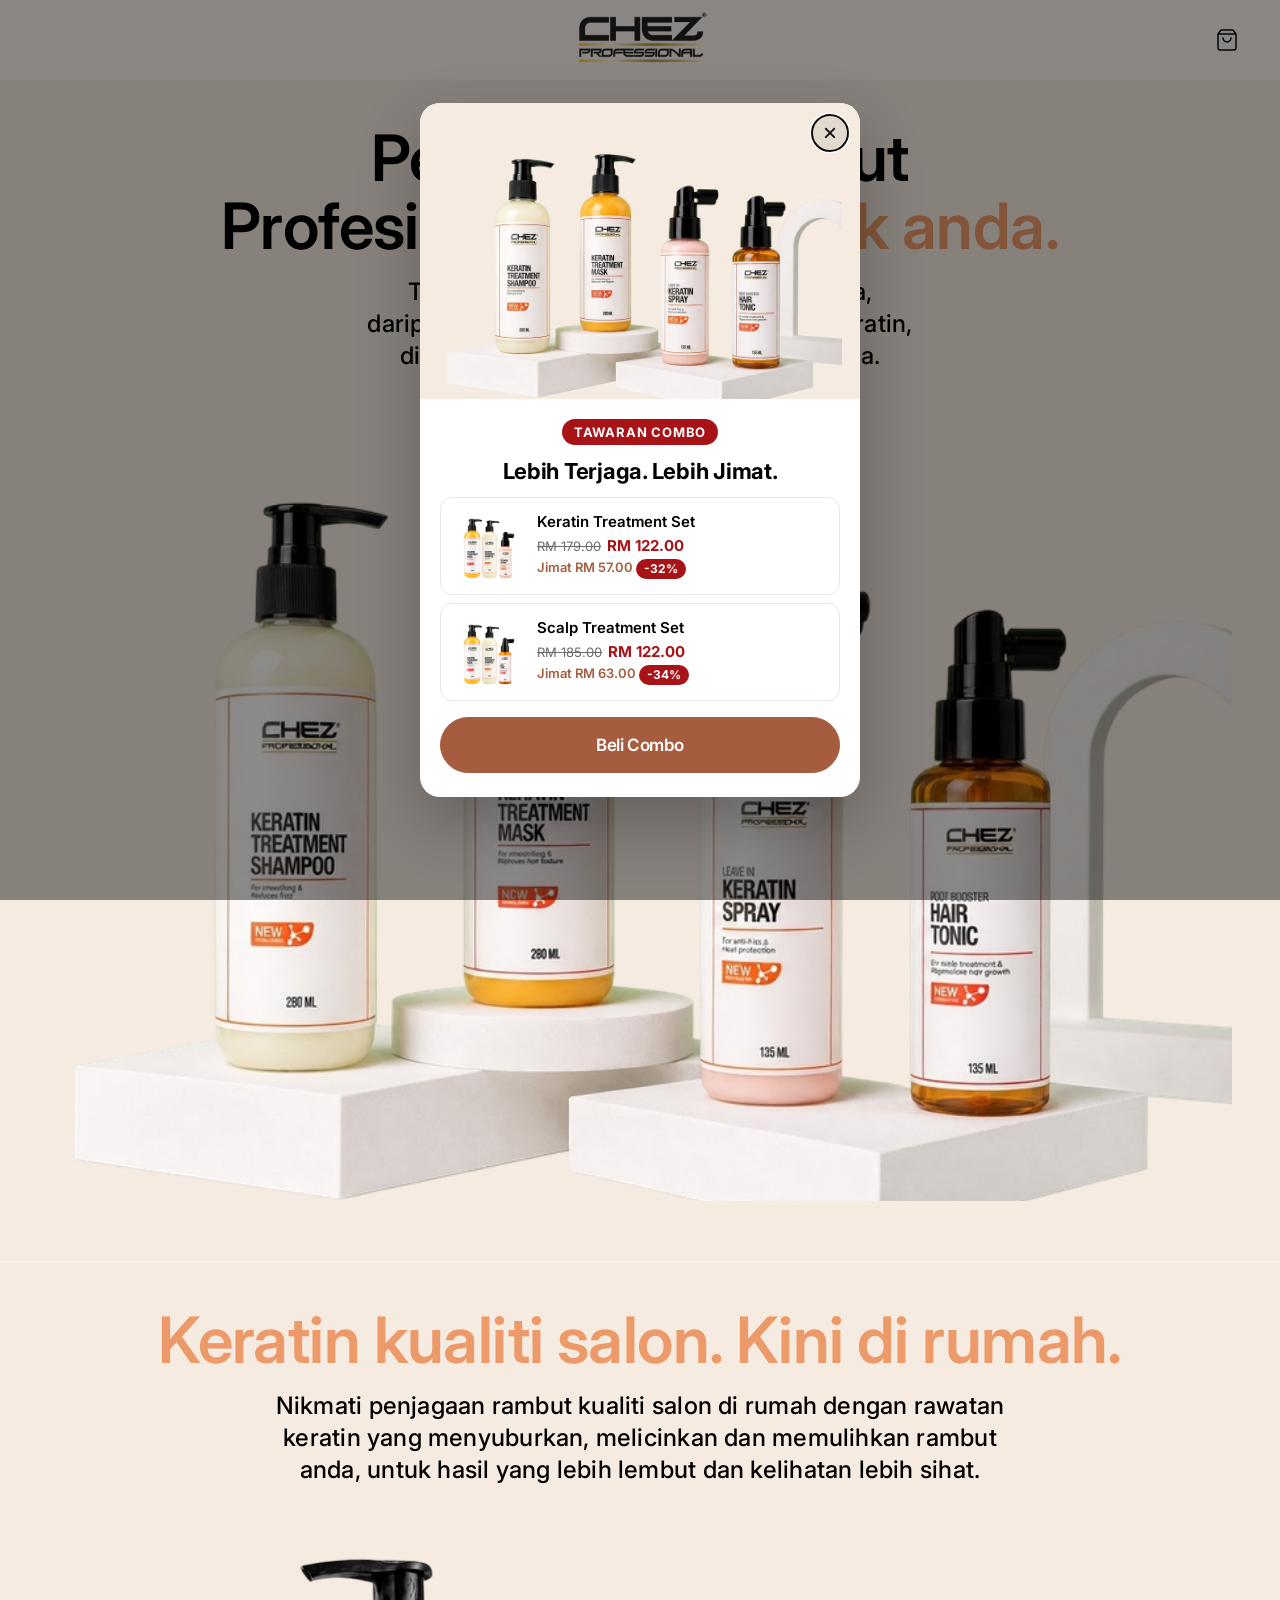
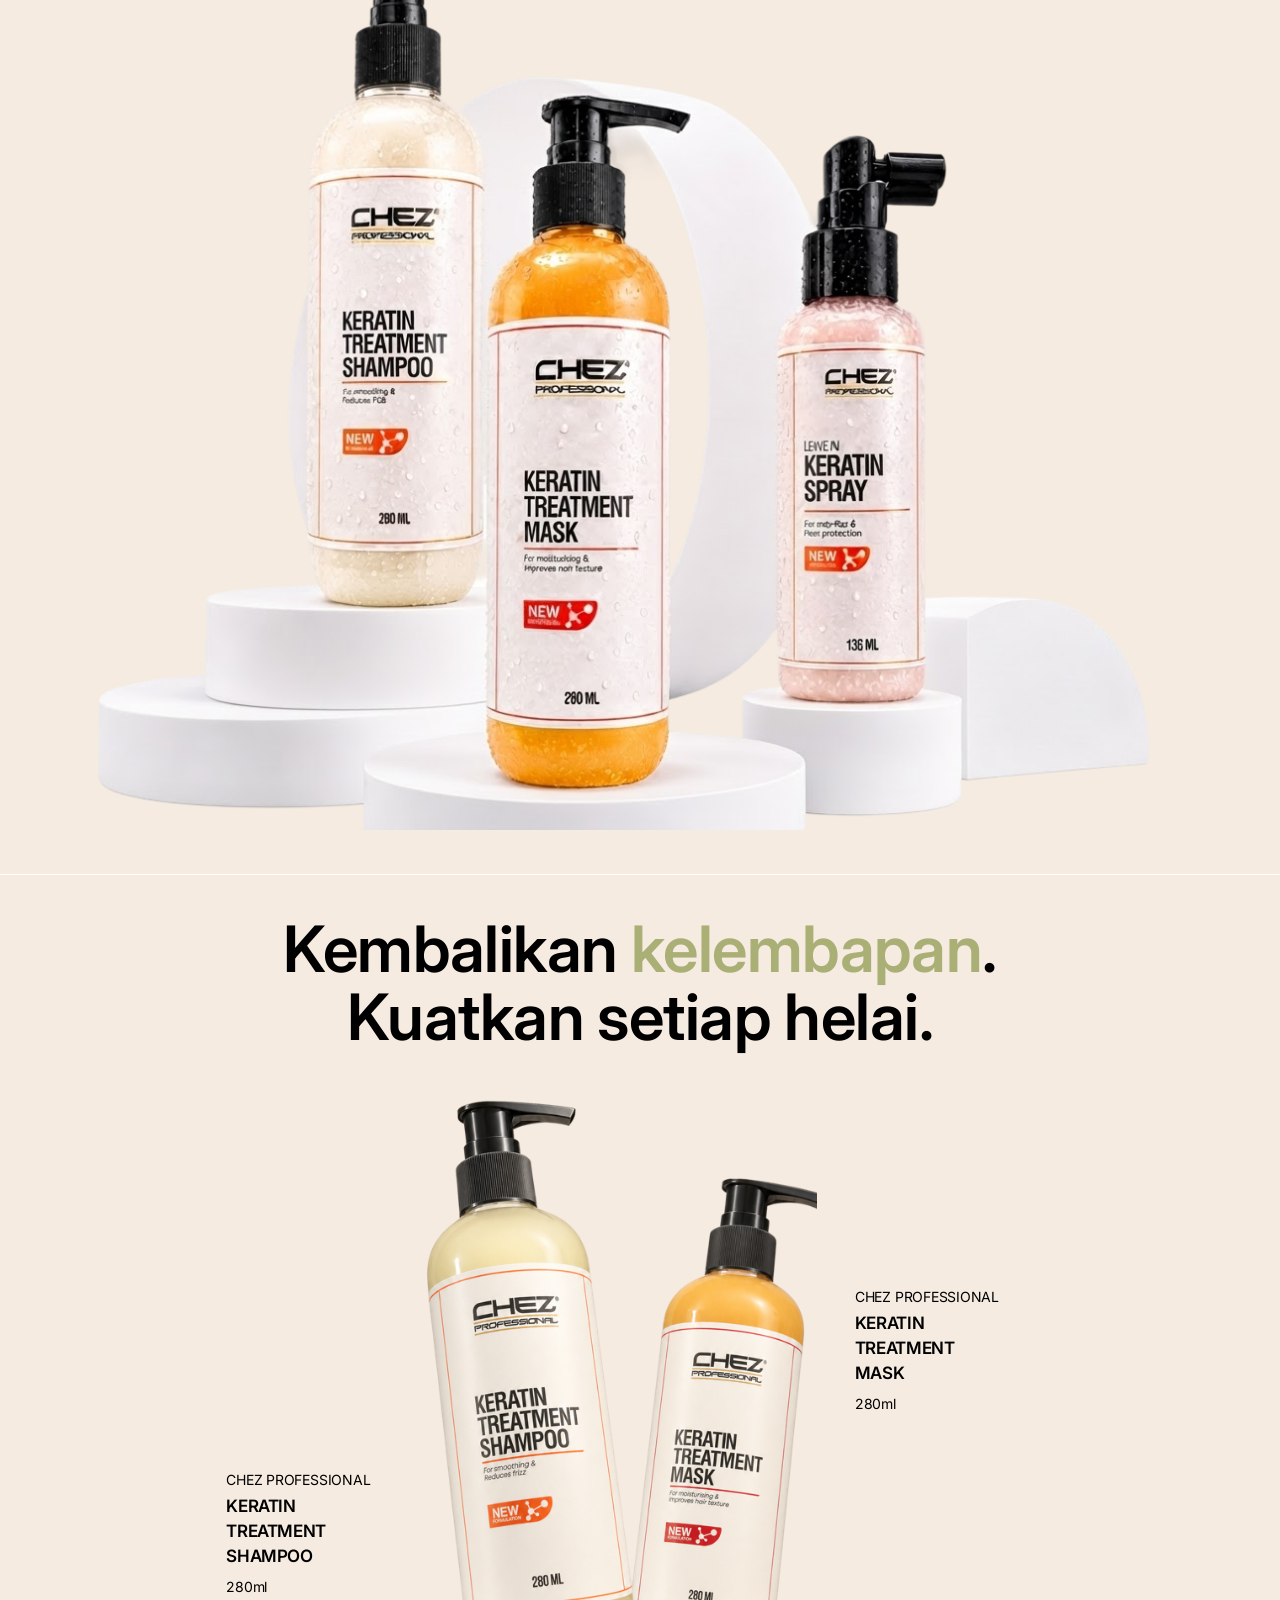
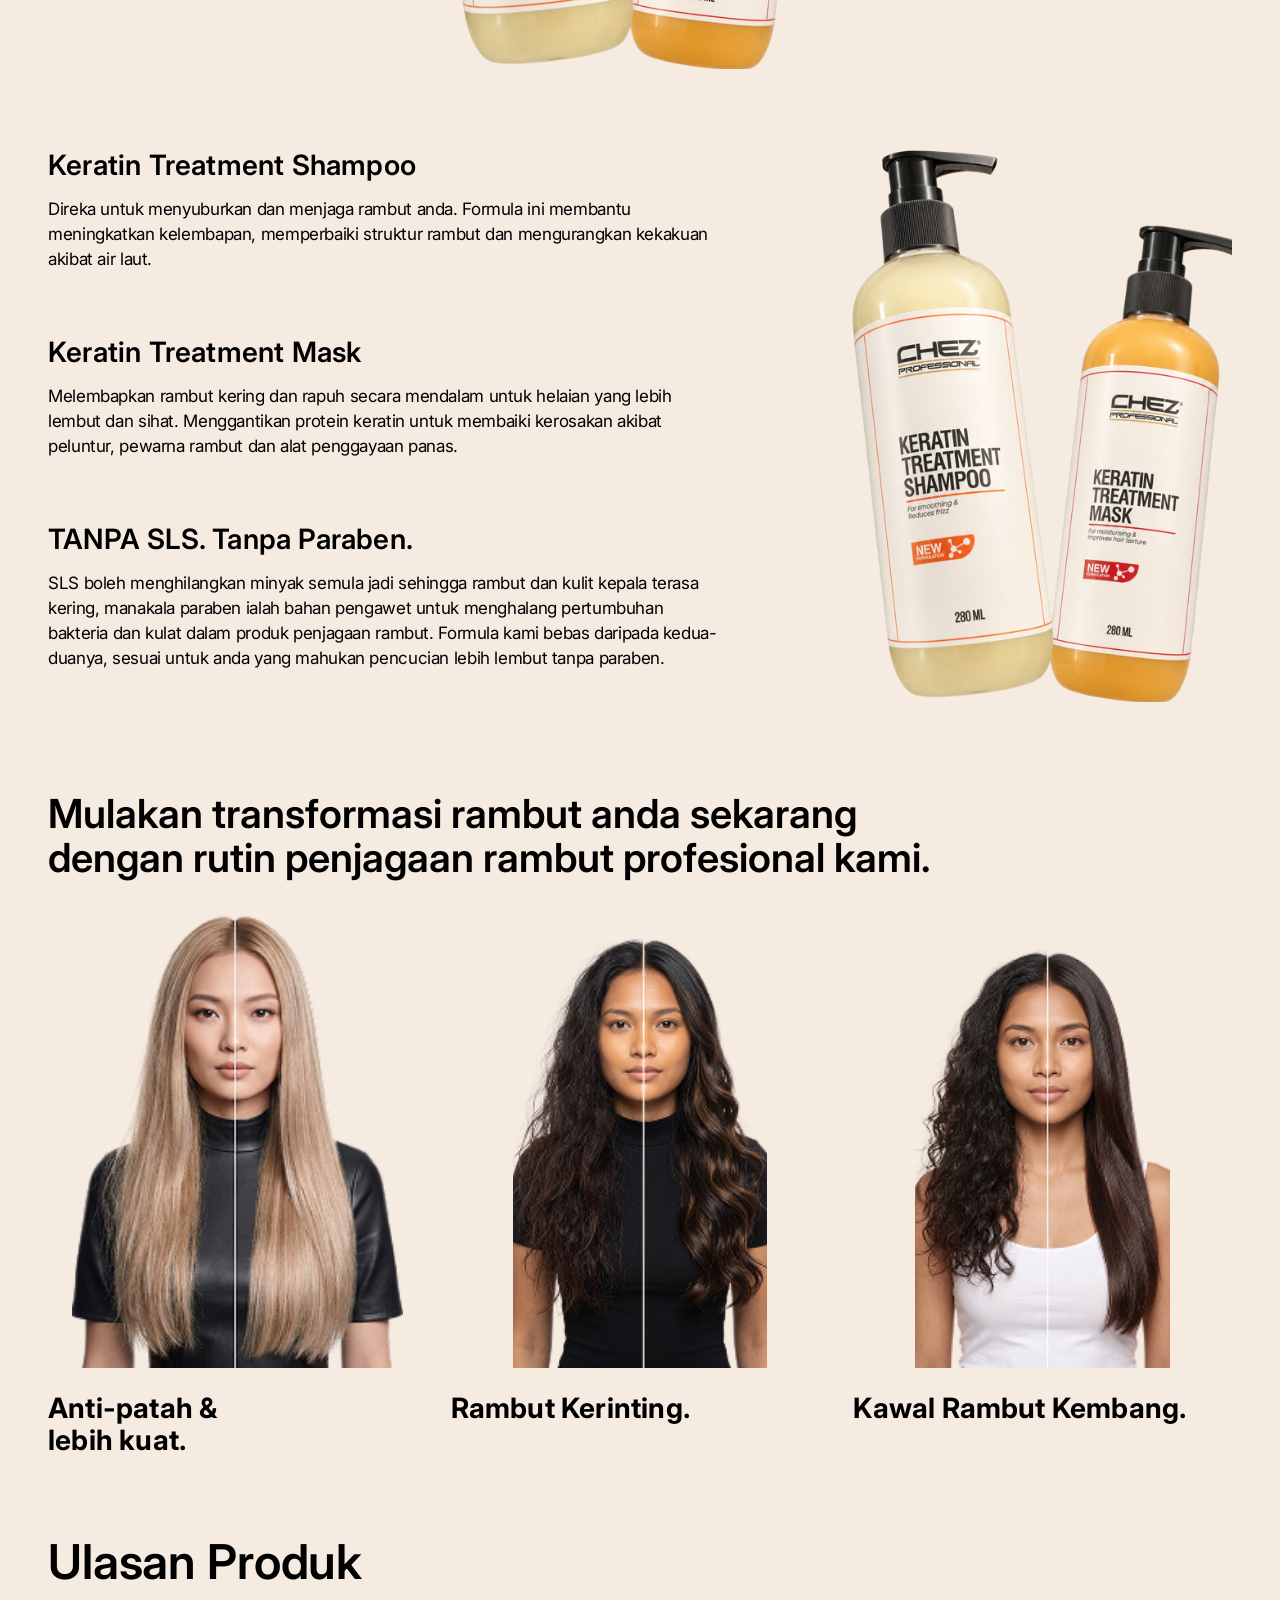
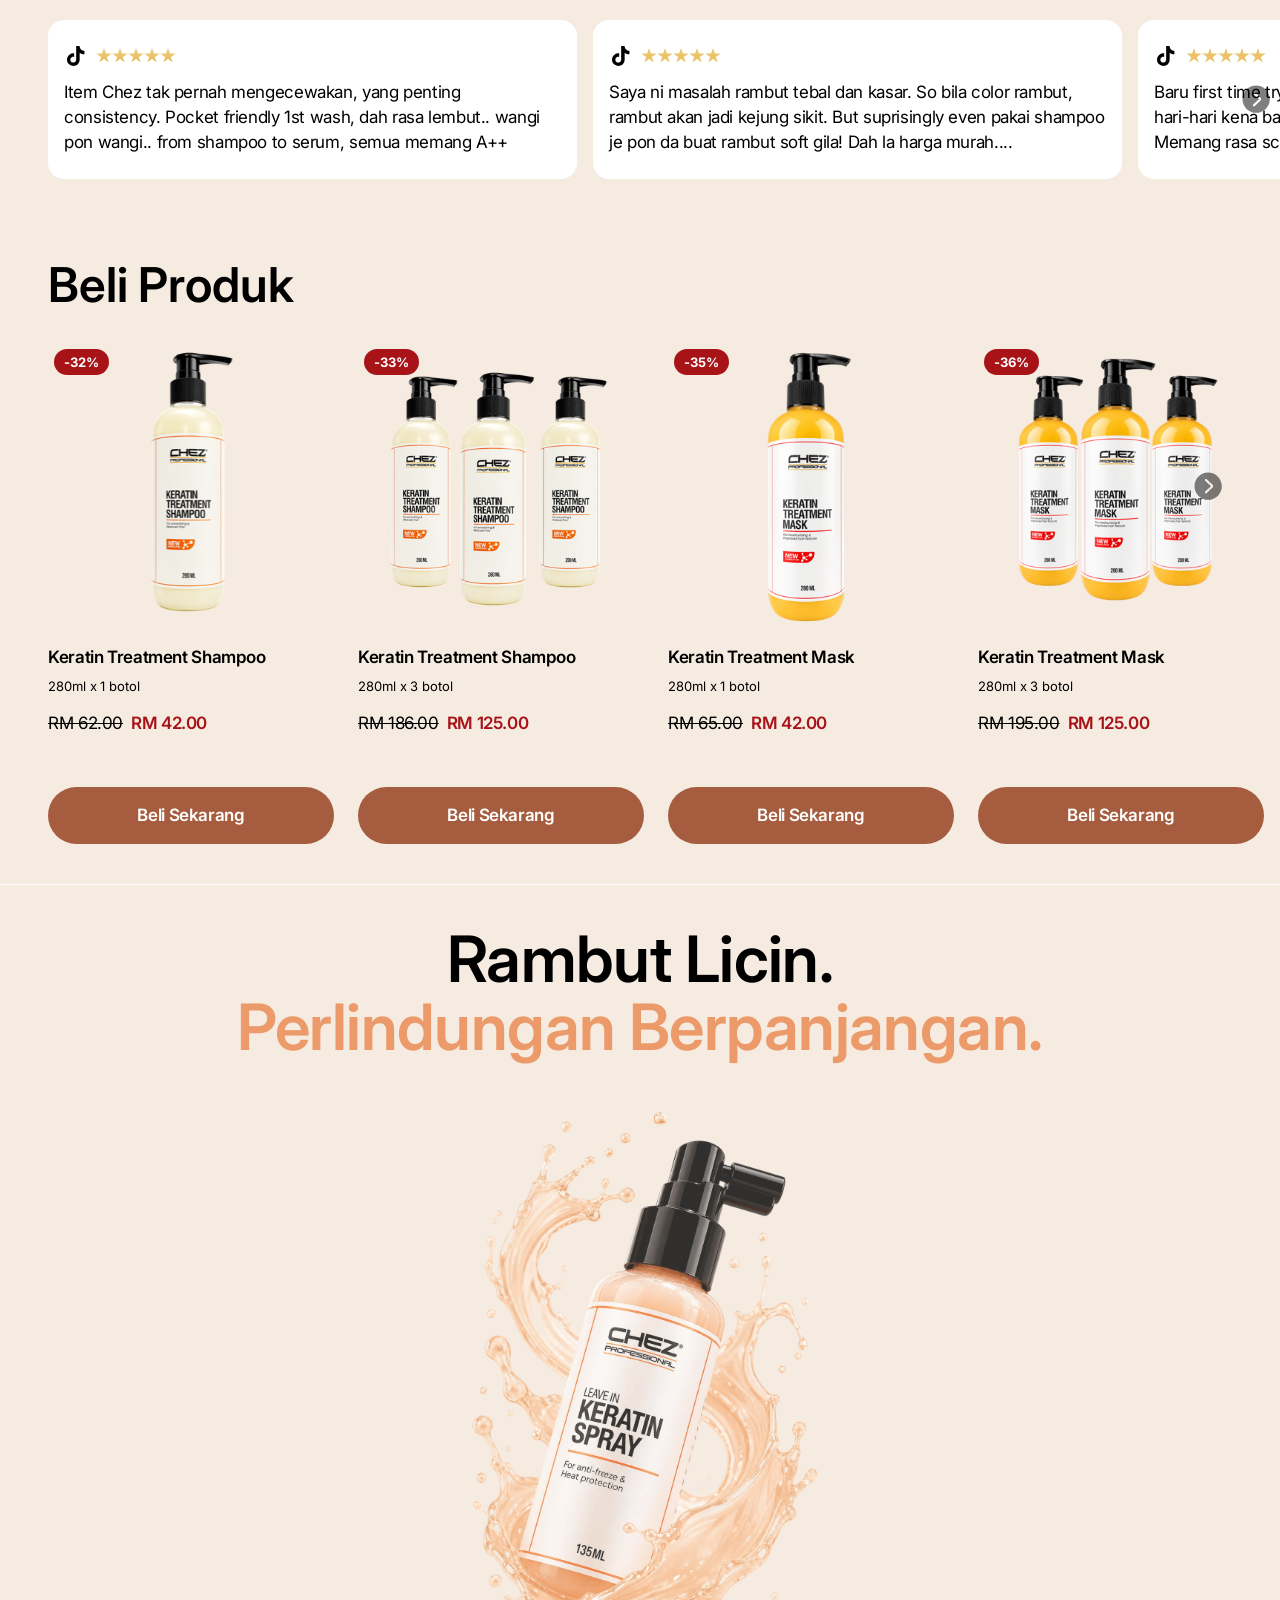
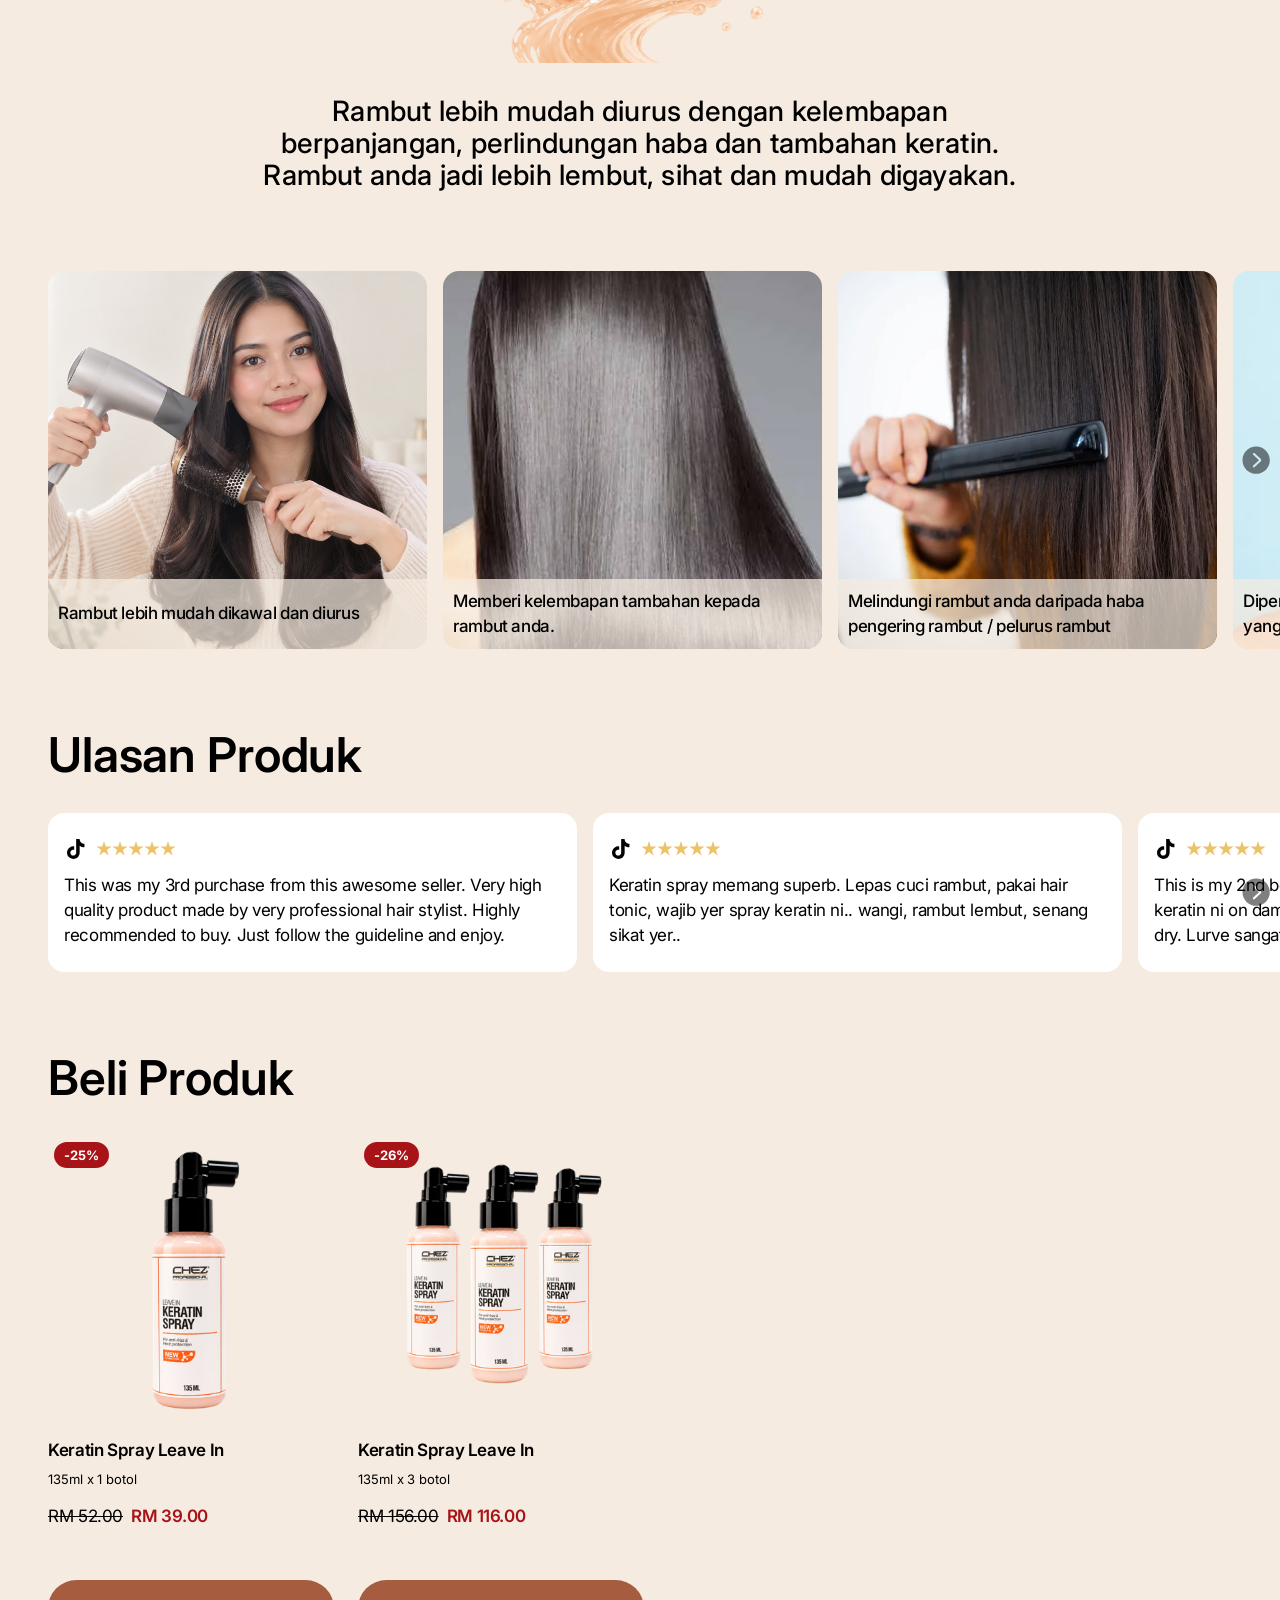
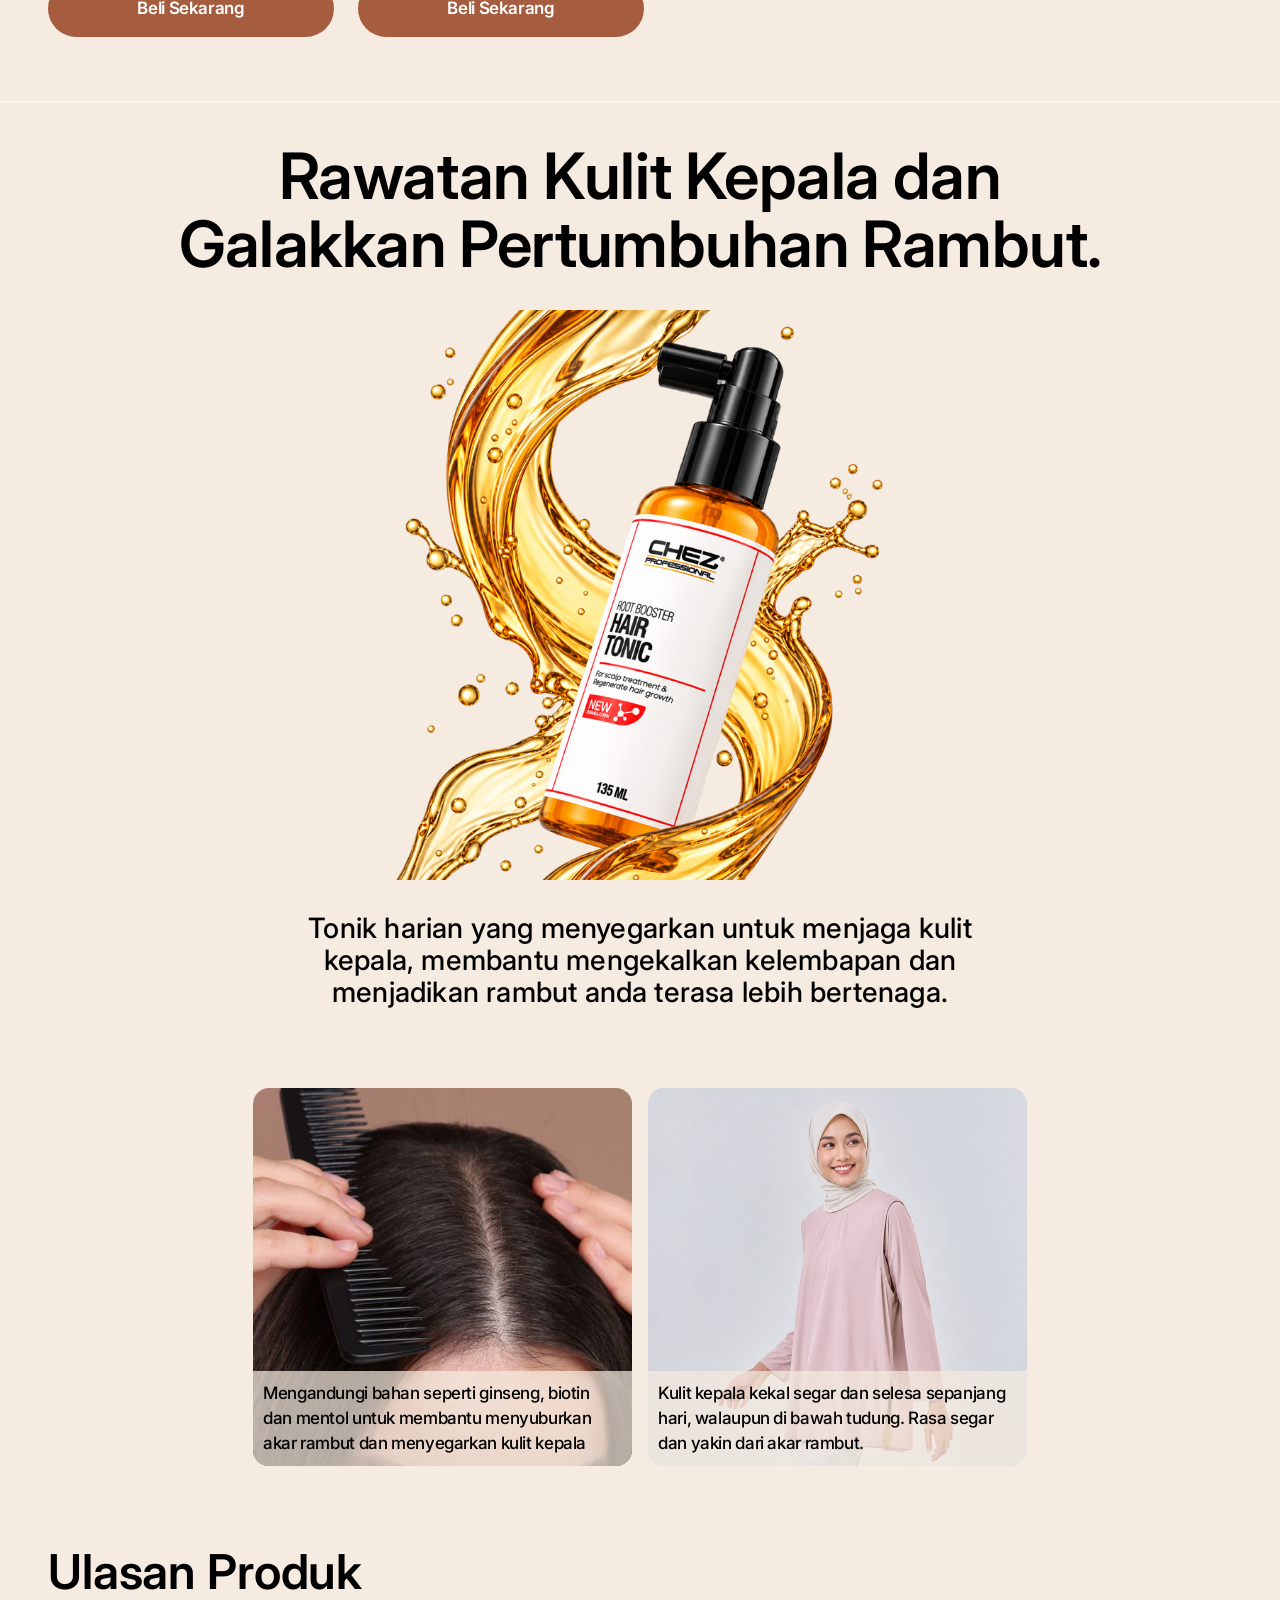
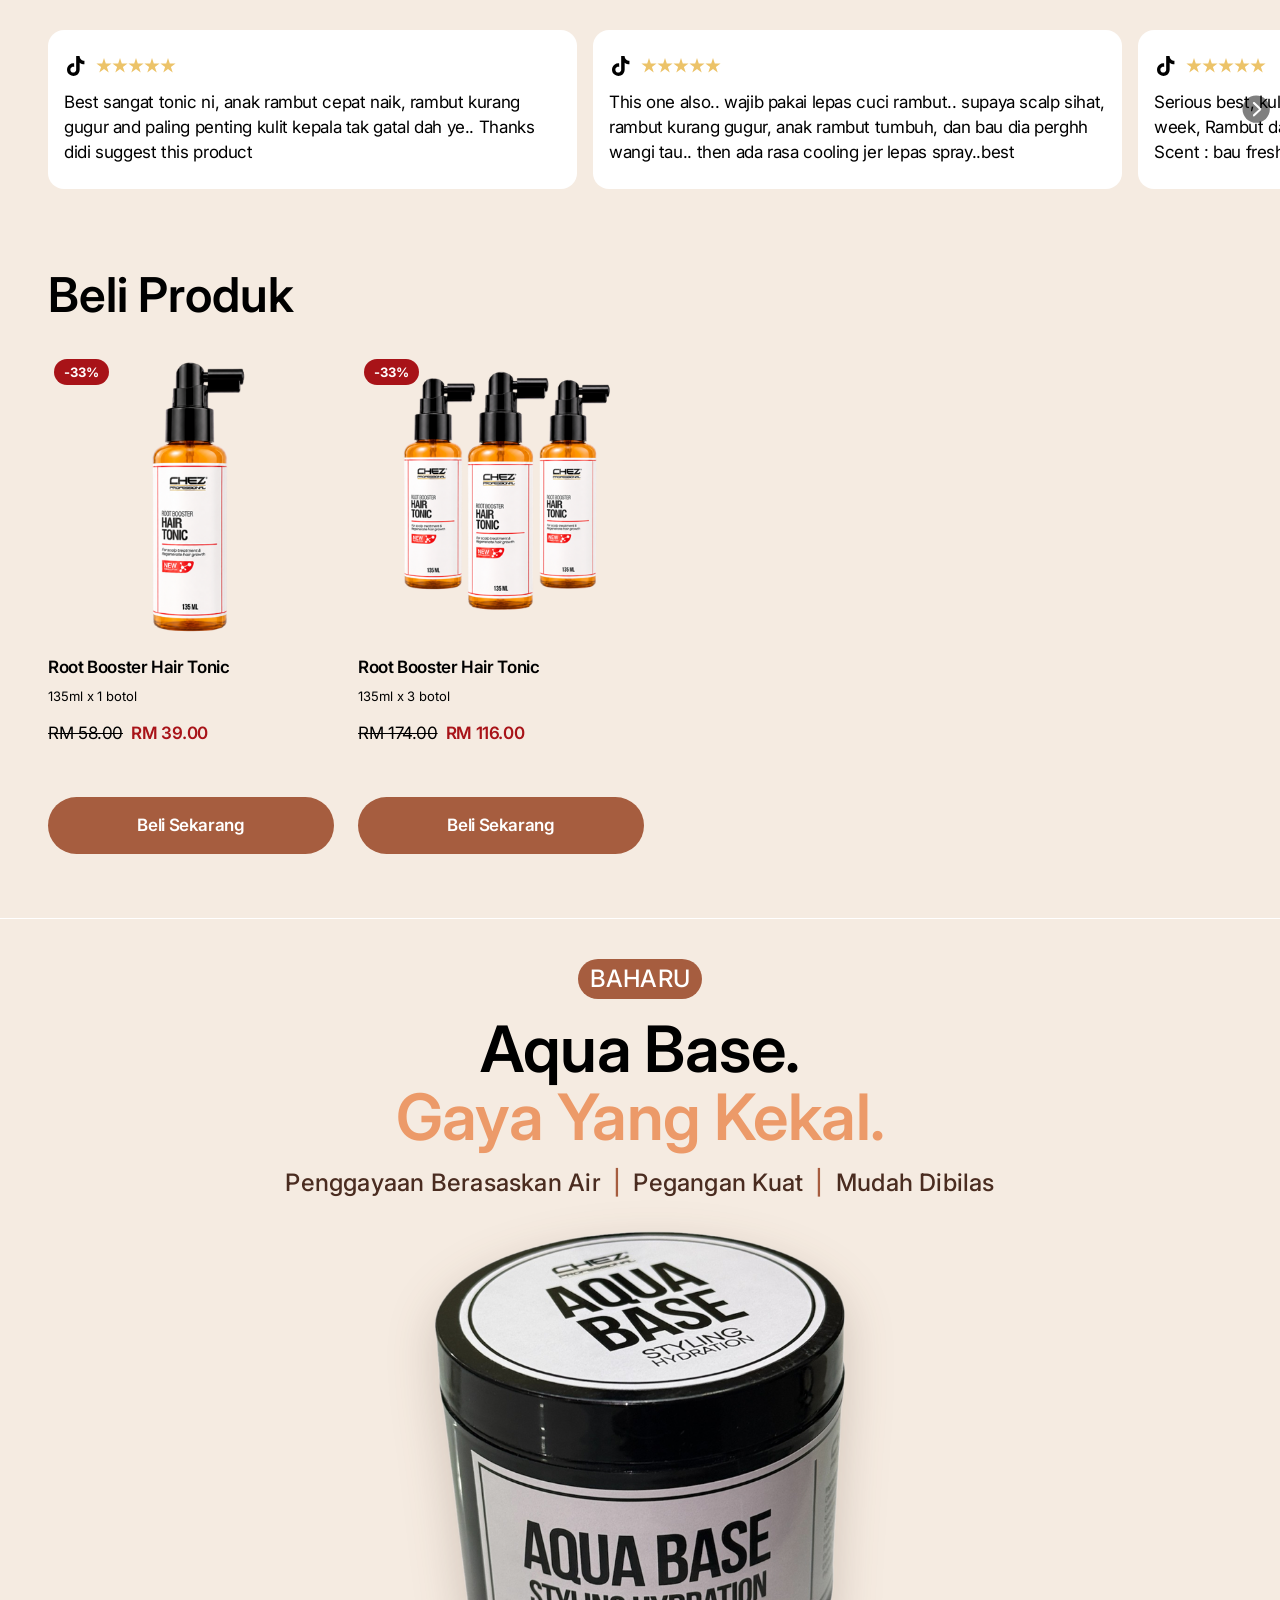
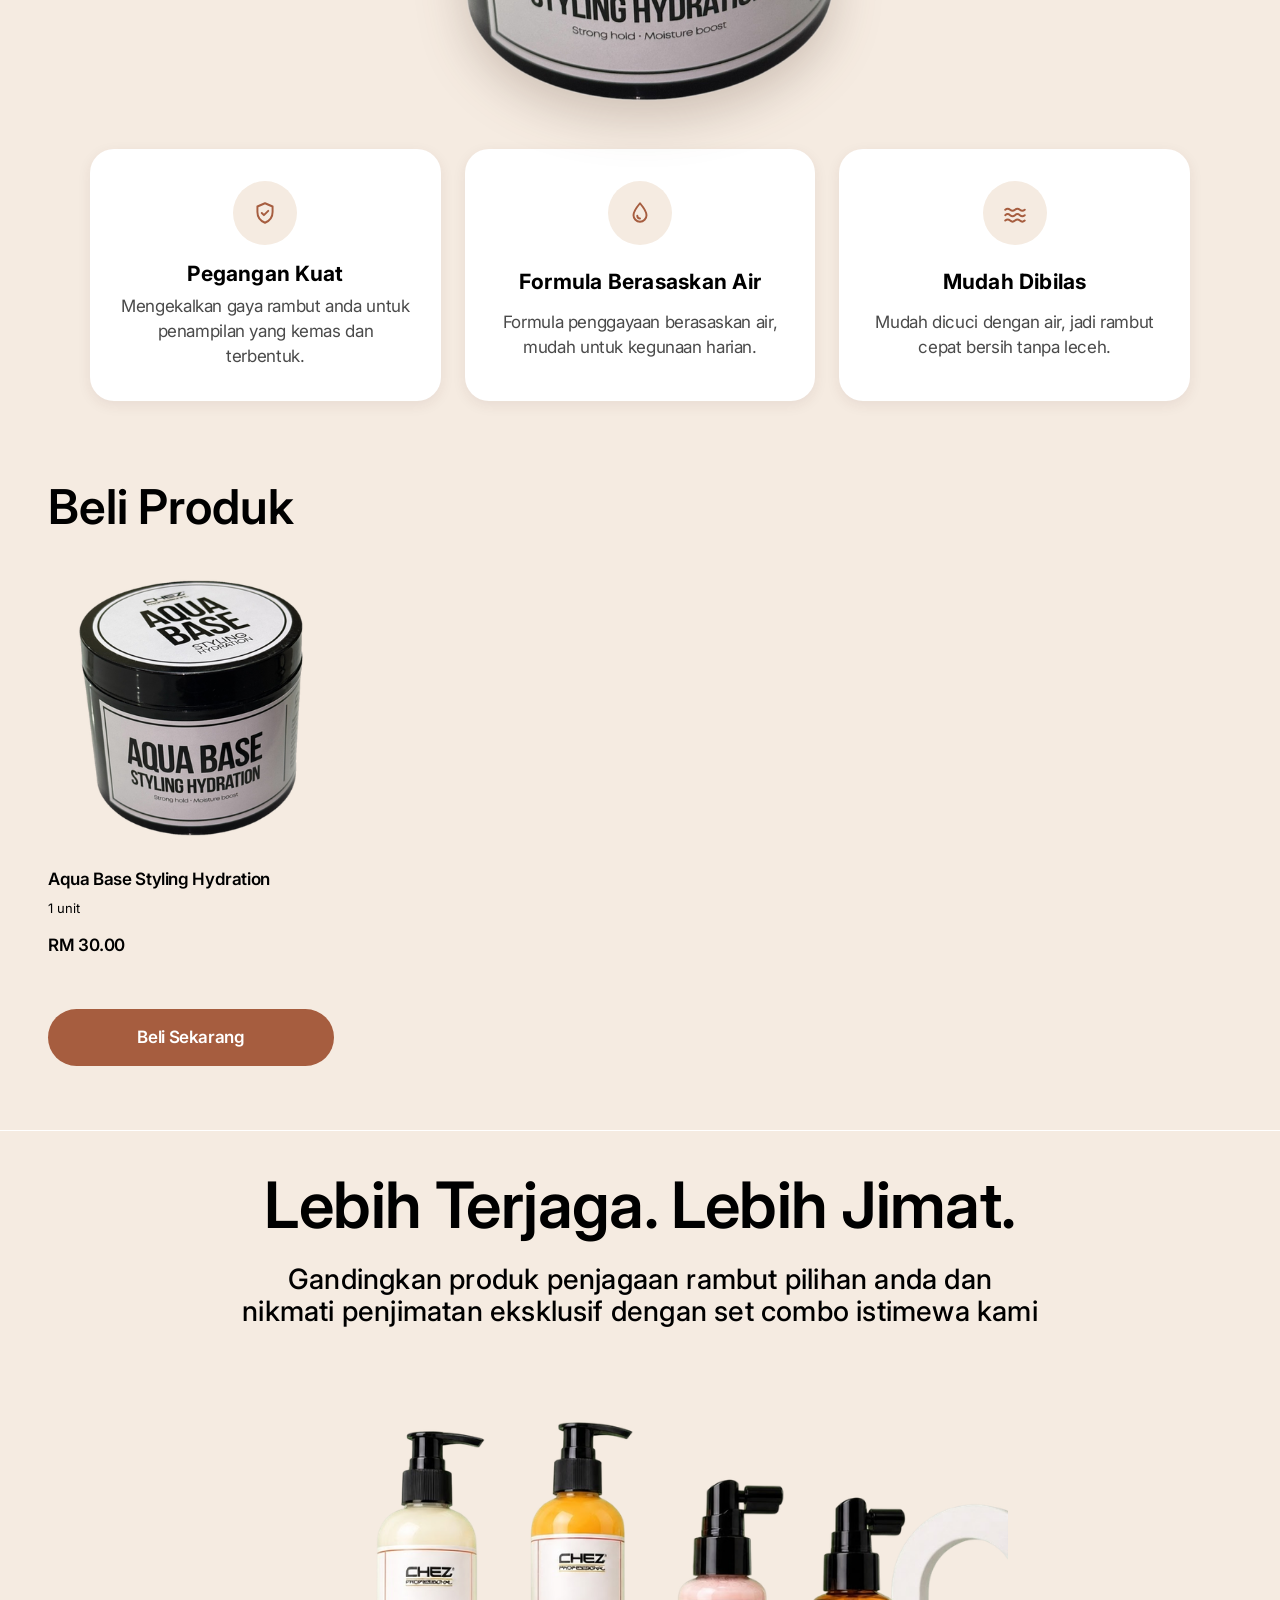
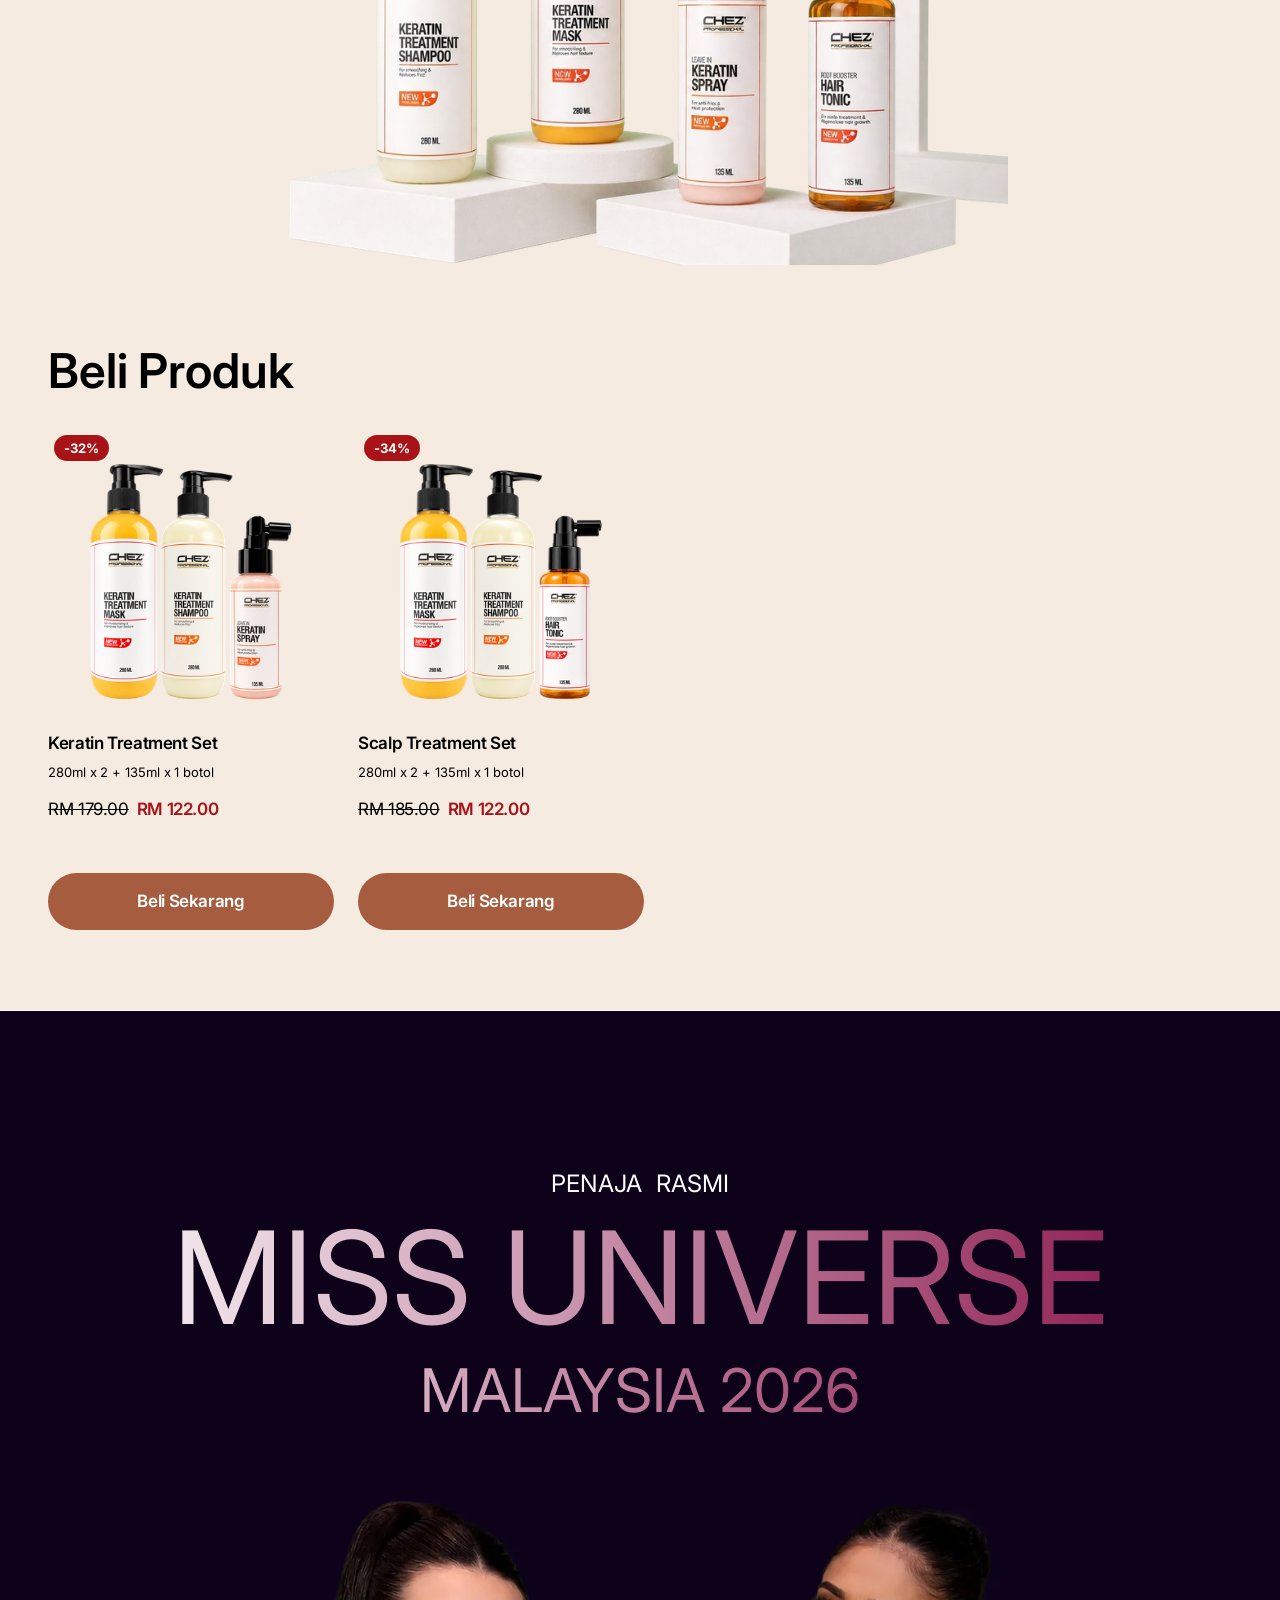
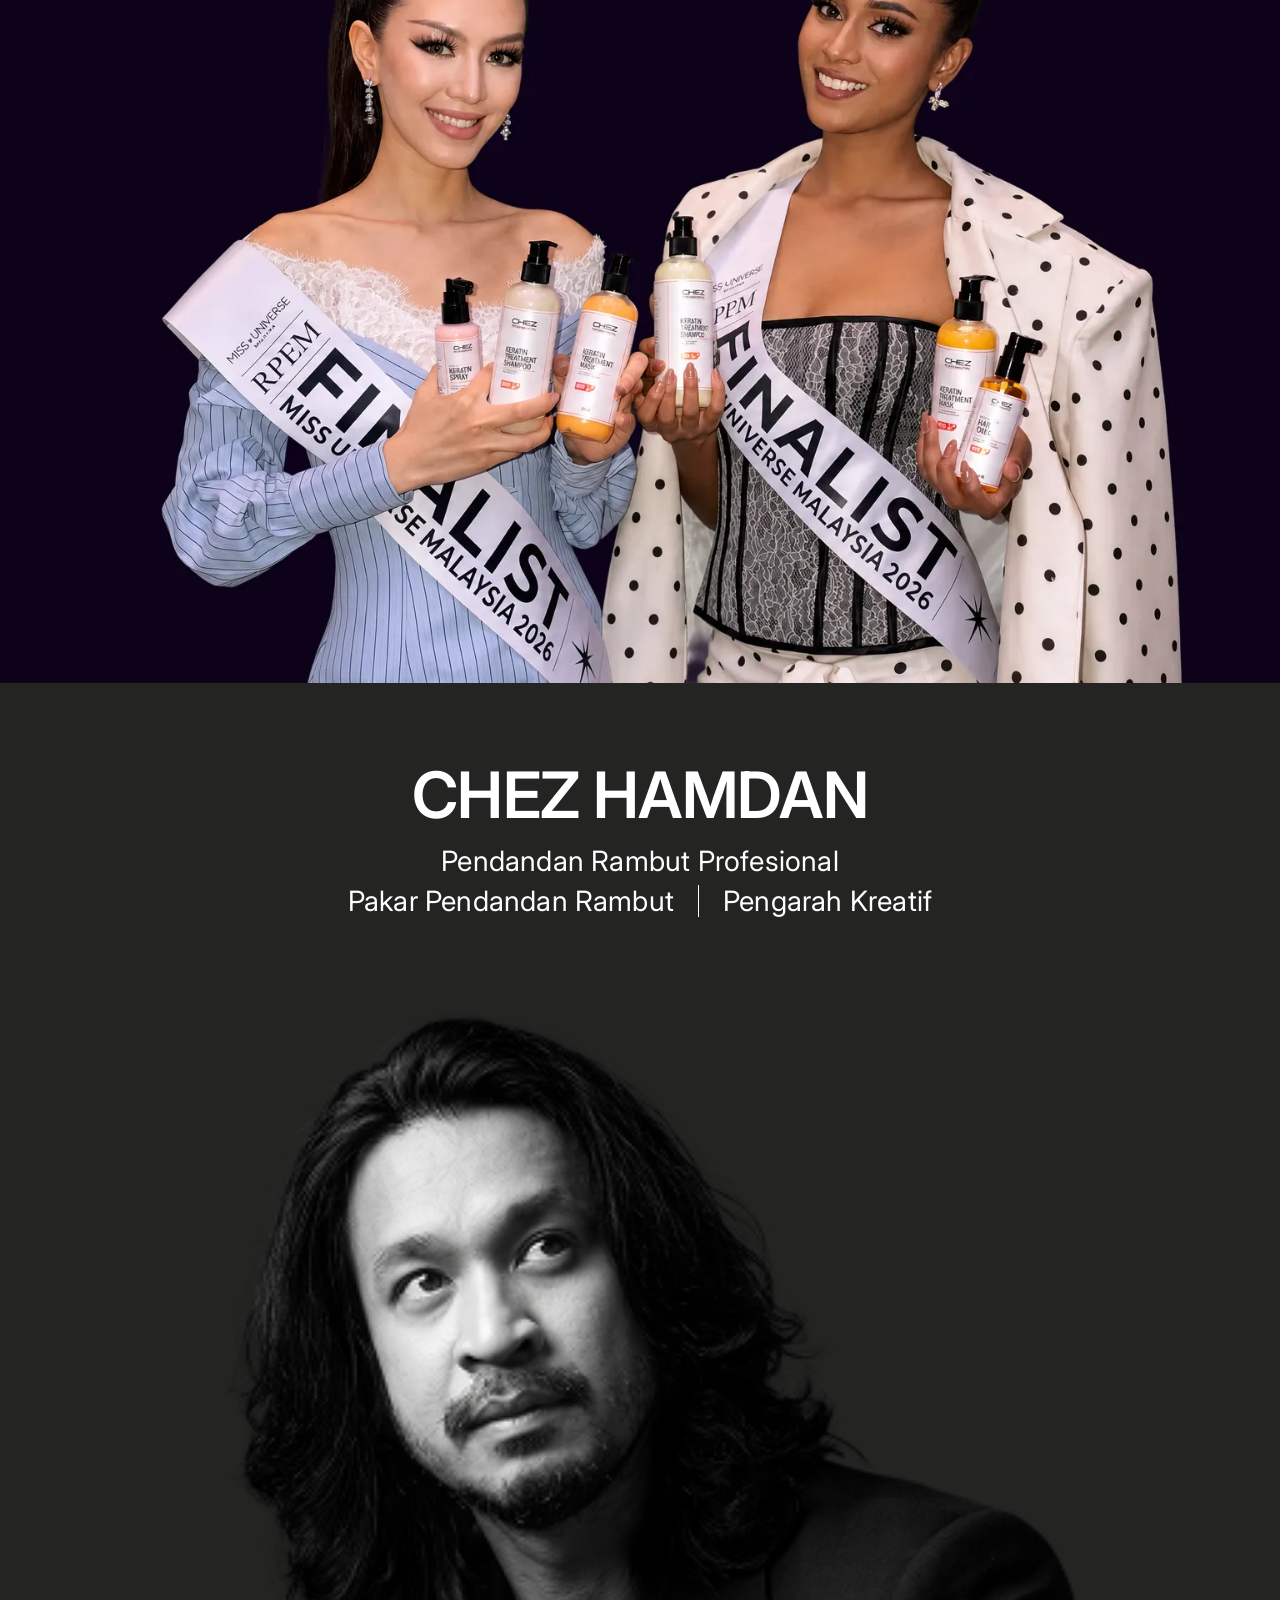
==== index.html @ 61950b90 "Shampoo label uses the room beside a centred picture Co-Authored-By: Claude Opus 5.5 <noreply@anthro" ====
<!doctype html>
<html lang="ms">
<head>
  <meta charset="utf-8">
  <meta name="viewport" content="width=device-width, initial-scale=1, viewport-fit=cover">
  <meta name="theme-color" content="#f5ebe1">
  <title>Chez Professional — Kedai Rasmi | Penjagaan Rambut Keratin</title>
  <link rel="icon" href="/favicon.ico?v=4249fffb" sizes="any">
  <link rel="icon" type="image/png" sizes="32x32" href="/assets/favicon-32.png?v=cb1b552d">
  <link rel="icon" type="image/png" sizes="192x192" href="/assets/favicon-192.png?v=1056d844">
  <link rel="apple-touch-icon" href="/apple-touch-icon.png?v=9d50453a">
  <meta name="description" content="Kedai online rasmi Chez Professional, penjagaan rambut standard salon oleh Chez Hamdan. Beli Keratin Treatment Shampoo &amp; Mask, Leave In Keratin Spray, Root Booster Hair Tonic dan Aqua Base.">
  <link rel="canonical" href="https://www.chezprofessional.com/">

  <!-- Link previews in WhatsApp, Facebook, Telegram, etc. -->
  <meta property="og:type" content="website">
  <meta property="og:site_name" content="Chez Professional">
  <meta property="og:url" content="https://www.chezprofessional.com/">
  <meta property="og:title" content="Chez Professional — Kedai Rasmi | Penjagaan Rambut Keratin">
  <meta property="og:description" content="Kedai online rasmi Chez Professional, penjagaan rambut standard salon oleh Chez Hamdan. Beli Keratin Treatment Shampoo &amp; Mask, Leave In Keratin Spray, Root Booster Hair Tonic dan Aqua Base.">
  <meta property="og:image" content="https://www.chezprofessional.com/assets/og-image.jpg?v=21906bb6">
  <meta property="og:image:type" content="image/jpeg">
  <meta property="og:image:width" content="1200">
  <meta property="og:image:height" content="630">
  <meta property="og:image:alt" content="Keratin shampoo, keratin mask, keratin spray dan hair tonic Chez Professional">
  <meta property="og:locale" content="ms_MY">
  <meta name="twitter:card" content="summary_large_image">

  <!-- Tells Google the site's name and logo for search results -->
  <script type="application/ld+json">
  {
    "@context": "https://schema.org",
    "@graph": [
      {
        "@type": "WebSite",
        "name": "Chez Professional",
        "alternateName": ["Chez Pro", "Chez Professional Official Store", "Kedai Rasmi Chez Professional"],
        "url": "https://www.chezprofessional.com/"
      },
      {
        "@type": "Organization",
        "@id": "https://www.chezprofessional.com/#organization",
        "name": "Chez Professional",
        "alternateName": "Chez Pro",
        "legalName": "CHEZ H.H ENTERPRISE",
        "description": "Penjagaan rambut standard salon oleh pendandan rambut Chez Hamdan: keratin treatment shampoo dan mask, leave in keratin spray, root booster hair tonic dan Aqua Base.",
        "url": "https://www.chezprofessional.com/",
        "logo": "https://www.chezprofessional.com/assets/logo-756.png",
        "email": "chezhair25@gmail.com",
        "telephone": "+601159500464",
        "founder": {
          "@type": "Person",
          "name": "Chez Hamdan",
          "sameAs": ["https://www.instagram.com/chezhamdan/", "https://www.tiktok.com/@chezhamdan", "https://www.facebook.com/chezhamdan"]
        },
        "sameAs": [
          "https://www.instagram.com/chezhairstudio/",
          "https://www.instagram.com/chezhamdan/",
          "https://www.tiktok.com/@chezhamdan",
          "https://www.facebook.com/Chezprofessional",
          "https://www.facebook.com/chezhamdan",
          "https://linktr.ee/chezhamdan",
          "https://shopee.com.my/chezhamdan"
        ]
      }
    ]
  }
  </script>
  <link rel="preconnect" href="https://fonts.googleapis.com">
  <link rel="preconnect" href="https://fonts.gstatic.com" crossorigin>
  <link href="https://fonts.googleapis.com/css2?family=Inter:wght@400;500;600;700&display=swap" rel="stylesheet">
  <link rel="stylesheet" href="styles.css?v=2e4aedbe">
</head>
<body>
  <div class="page page--home">
    <header class="site-header">
      <a class="site-header__logo" href="#top" aria-label="Laman utama Chez Professional">
        <img src="assets/logo.png?v=ad0f70bf" alt="Chez Professional" width="85" height="40">
      </a>
      <button class="site-header__cart" type="button" aria-label="Troli" aria-haspopup="dialog" aria-controls="cart-sheet">
        <picture>
          <source media="(min-width: 768px)" srcset="assets/icon-bag-desktop.svg">
          <img src="assets/icon-bag.svg?v=663fcdf9" alt="" width="32" height="32">
        </picture>
        <span class="site-header__cart-count" data-cart-count hidden>0</span>
      </button>
    </header>

    <main id="top">
      <!-- Hero -->
      <section class="hero section--beige">
        <div class="section-intro">
          <h1 class="section-title text-title1"><span class="visually-hidden">Chez Professional: </span><span>Penjagaan Rambut Profesional.</span> <span class="accent">Khas untuk anda.</span></h1>
          <p class="text-body"><span class="line">Temui keperluan penjagaan rambut anda,</span> <span class="line">daripada penjagaan akar hingga rawatan keratin,</span><br class="br-desktop"> <span class="line">direka untuk melengkapi rutin harian anda.</span></p>
        </div>
        <div class="crop section-image hero__image">
          <img class="cover" src="assets/hero-banner.png?v=7d73bdc0" srcset="assets/hero-banner.png?v=7d73bdc0 900w, assets/hero-banner-1264.webp 1264w" sizes="(min-width: 768px) 92.5vw, calc(100vw - 32px)" alt="Keratin shampoo, keratin mask, keratin spray dan hair tonic Chez Professional">
        </div>
      </section>

      <!-- Main product -->
      <section class="main-product section--beige" id="keratin">
        <div class="section-intro">
          <h2 class="section-title section-title--accent text-title1"><span>Keratin kualiti salon.</span> <span>Kini di rumah.</span></h2>
          <p class="text-body">Nikmati penjagaan rambut kualiti salon di rumah dengan rawatan keratin yang menyuburkan, melicinkan dan memulihkan rambut anda, untuk hasil yang lebih lembut dan kelihatan lebih sihat.</p>
        </div>
        <div class="crop section-image main-product__poster">
          <img class="cover" src="assets/keratin-poster.png" alt="Keratin Treatment Shampoo, Keratin Treatment Mask dan Leave-in Keratin Spray di atas blok pameran">
        </div>
      </section>

      <!-- Keratin Shampoo & Mask -->
      <section class="keratin section--beige" id="keratin-shampoo-mask">
        <div class="section-intro">
          <h2 class="section-title section-title--stack text-title1"><span>Kembalikan <span class="accent-olive">kelembapan</span>.</span> <span>Kuatkan setiap helai.</span></h2>
        </div>

        <div class="duo">
          <div class="crop duo__image">
            <img src="assets/keratin-shampoo-mask.png" srcset="assets/keratin-shampoo-mask.png 600w, assets/keratin-shampoo-mask-1024.webp 1024w" sizes="(min-width: 768px) max(580px, 45vw), 217px" alt="Keratin Treatment Shampoo dan Keratin Treatment Mask, 280ml setiap satu" style="width:122.36%;height:133.03%;left:-7.38%;top:-14.98%">
          </div>
          <div class="duo__label duo__label--left">
            <span class="duo__brand">CHEZ PROFESSIONAL</span>
            <span class="duo__name">KERATIN<br class="br-mobile"> TREATMENT<br>SHAMPOO</span>
            <span class="duo__size">280ml</span>
          </div>
          <div class="duo__label duo__label--right">
            <span class="duo__brand">CHEZ PROFESSIONAL</span>
            <span class="duo__name">KERATIN<br class="br-mobile"> TREATMENT<br>MASK</span>
            <span class="duo__size">280ml</span>
          </div>
        </div>

        <div class="keratin__details">
        <dl class="product-list">
          <div class="product-list__item">
            <dt class="text-callout-emphasized product-list__caps">Keratin Treatment Shampoo</dt>
            <dd class="text-subheadline">Direka untuk menyuburkan dan menjaga rambut anda. Formula ini membantu meningkatkan kelembapan, memperbaiki struktur rambut dan mengurangkan kekakuan akibat air laut.</dd>
          </div>
          <div class="product-list__item">
            <dt class="text-callout-emphasized product-list__caps">Keratin Treatment Mask</dt>
            <dd class="text-subheadline">Melembapkan rambut kering dan rapuh secara mendalam untuk helaian yang lebih lembut dan sihat. Menggantikan protein keratin untuk membaiki kerosakan akibat peluntur, pewarna rambut dan alat penggayaan panas.</dd>
          </div>
          <div class="product-list__item">
            <dt class="text-callout-emphasized">TANPA SLS. Tanpa Paraben.</dt>
            <dd class="text-subheadline">SLS boleh menghilangkan minyak semula jadi sehingga rambut dan kulit kepala terasa kering, manakala paraben ialah bahan pengawet untuk menghalang pertumbuhan bakteria dan kulat dalam produk penjagaan rambut. Formula kami bebas daripada kedua-duanya, sesuai untuk anda yang mahukan pencucian lebih lembut tanpa paraben.</dd>
          </div>
        </dl>
        <div class="crop keratin__side-image">
          <img src="assets/keratin-shampoo-mask.png" srcset="assets/keratin-shampoo-mask.png 600w, assets/keratin-shampoo-mask-1024.webp 1024w" sizes="max(491px, 38vw)" alt="" loading="lazy" style="width:122.36%;height:133.03%;left:-7.38%;top:-14.98%">
        </div>
        </div>

        <!-- Hair transformation -->
        <div class="transformation" id="transformation">
          <h2 class="text-title3 transformation__title"><span class="line">Mulakan transformasi rambut anda sekarang</span><br class="br-desktop"> <span class="line">dengan rutin penjagaan rambut profesional kami.</span></h2>
          <ul class="carousel" aria-label="Hasil pada rambut">
            <li class="carousel__item">
              <div class="crop carousel__image">
                <img src="assets/hair-strength.png" alt="Sebelum dan selepas: rambut lurus perang, anti-patah dan lebih kuat" style="width:129.93%;height:100%;left:-14.97%;top:3.49%">
              </div>
              <p class="carousel__caption">Anti-patah &amp;<br>lebih kuat.</p>
            </li>
            <li class="carousel__item">
              <div class="crop carousel__image">
                <img class="cover" src="assets/hair-curly.png" alt="Sebelum dan selepas: rambut kerinting gelap">
              </div>
              <p class="carousel__caption">Rambut Kerinting.</p>
            </li>
            <li class="carousel__item">
              <div class="crop carousel__image">
                <img class="cover" src="assets/hair-frizz.png" alt="Sebelum dan selepas: kawalan rambut kembang">
              </div>
              <p class="carousel__caption">Kawal Rambut Kembang.</p>
            </li>
          </ul>
        </div>

        <div class="reviews">
          <h3 class="text-title3 reviews__title">Ulasan Produk</h3>
          <ul class="reviews__list" aria-label="Ulasan Keratin Shampoo dan Mask">
            <li class="review-card">
              <div class="review-card__meta">
                <img src="assets/icon-tiktok.svg?v=2c7d9041" alt="TikTok" width="16" height="16">
                <img src="assets/stars-5.svg?v=d3b4f43a" alt="5 daripada 5 bintang" width="80" height="16">
              </div>
              <p>Item Chez tak pernah mengecewakan, yang penting consistency. Pocket friendly 1st wash, dah rasa lembut.. wangi pon wangi.. from shampoo to serum, semua memang A++</p>
            </li>
            <li class="review-card">
              <div class="review-card__meta">
                <img src="assets/icon-tiktok.svg?v=2c7d9041" alt="TikTok" width="16" height="16">
                <img src="assets/stars-5.svg?v=d3b4f43a" alt="5 daripada 5 bintang" width="80" height="16">
              </div>
              <p>Saya ni masalah rambut tebal dan kasar. So bila color rambut, rambut akan jadi kejung sikit. But suprisingly even pakai shampoo je pon da buat rambut soft gila! Dah la harga murah....</p>
            </li>
            <li class="review-card">
              <div class="review-card__meta">
                <img src="assets/icon-tiktok.svg?v=2c7d9041" alt="TikTok" width="16" height="16">
                <img src="assets/stars-5.svg?v=d3b4f43a" alt="5 daripada 5 bintang" width="80" height="16">
              </div>
              <p>Baru first time try, scalp memang rasa ringan sangat. Selalunya hari-hari kena basuh ni, ni 2 hari sekali basuh pun scalp tak oily. Memang rasa scalp clean sangat.</p>
            </li>
          </ul>
        </div>

        <div class="shop-block shop-block--keratin" id="shop-keratin">
          <h3 class="text-title3">Beli Produk</h3>
          <ul class="shop" data-shop="keratin" aria-label="Beli Keratin Shampoo dan Mask"></ul>
        </div>
      </section>

      <!-- Keratin Spray -->
      <section class="spray section--beige" id="keratin-spray">
        <div class="section-intro">
          <h2 class="section-title section-title--stack text-title1"><span>Rambut Licin.</span> <span class="accent">Perlindungan Berpanjangan.</span></h2>
        </div>
        <img class="spray__image" src="assets/keratin-spray-hero.png" srcset="assets/keratin-spray-hero.png 466w, assets/keratin-spray-hero-1024.webp 1024w" sizes="(min-width: 768px) max(487px, 38vw), 274px" alt="Leave-in Keratin Spray Chez Professional" width="274" height="411">
        <p class="section-copy text-body">Rambut lebih mudah diurus dengan kelembapan berpanjangan, perlindungan haba dan tambahan keratin. Rambut anda jadi lebih lembut, sihat dan mudah digayakan.</p>
        <ul class="benefits spray__benefits" aria-label="Kelebihan Keratin Spray">
          <li class="benefit-card">
            <img class="benefit-card__image" src="assets/benefit-control.jpg" alt="Wanita mengeringkan dan menyikat rambutnya" loading="lazy">
            <p class="benefit-card__text text-body"><span>Rambut lebih mudah dikawal<br> dan diurus</span></p>
          </li>
          <li class="benefit-card">
            <img class="benefit-card__image" src="assets/benefit-moisture.jpg" alt="Rambut panjang yang licin dan lembap" loading="lazy">
            <p class="benefit-card__text text-body"><span>Memberi kelembapan tambahan kepada rambut anda.</span></p>
          </li>
          <li class="benefit-card">
            <img class="benefit-card__image" src="assets/benefit-heat.png" alt="Rambut digayakan dengan alat panas" loading="lazy">
            <p class="benefit-card__text text-body"><span>Melindungi rambut anda daripada haba pengering rambut / pelurus rambut</span></p>
          </li>
          <li class="benefit-card">
            <img class="benefit-card__image" src="assets/benefit-keratin.jpg" alt="Rambut yang sihat, lembut dan licin" loading="lazy">
            <p class="benefit-card__text text-body"><span>Diperkaya dengan protein keratin untuk rambut yang lebih sihat, lembut dan licin.</span></p>
          </li>
        </ul>
        <div class="reviews">
          <h3 class="text-title3 reviews__title">Ulasan Produk</h3>
          <ul class="reviews__list" aria-label="Ulasan Keratin Spray">
            <li class="review-card">
              <div class="review-card__meta">
                <img src="assets/icon-tiktok.svg?v=2c7d9041" alt="TikTok" width="16" height="16">
                <img src="assets/stars-5.svg?v=d3b4f43a" alt="5 daripada 5 bintang" width="80" height="16">
              </div>
              <p>This was my 3rd purchase from this awesome seller. Very high quality product made by very professional hair stylist. Highly recommended to buy. Just follow the guideline and enjoy.</p>
            </li>
            <li class="review-card">
              <div class="review-card__meta">
                <img src="assets/icon-tiktok.svg?v=2c7d9041" alt="TikTok" width="16" height="16">
                <img src="assets/stars-5.svg?v=d3b4f43a" alt="5 daripada 5 bintang" width="80" height="16">
              </div>
              <p>Keratin spray memang superb. Lepas cuci rambut, pakai hair tonic, wajib yer spray keratin ni.. wangi, rambut lembut, senang sikat yer..</p>
            </li>
            <li class="review-card">
              <div class="review-card__meta">
                <img src="assets/icon-tiktok.svg?v=2c7d9041" alt="TikTok" width="16" height="16">
                <img src="assets/stars-5.svg?v=d3b4f43a" alt="5 daripada 5 bintang" width="80" height="16">
              </div>
              <p>This is my 2nd bottle. Rambut frizzy and dry spray leave in keratin ni on damp hair, rambut jadi lembut tak kusut after blow dry. Lurve sangat</p>
            </li>
          </ul>
        </div>
        <div class="shop-block">
          <h3 class="text-title3">Beli Produk</h3>
          <ul class="shop" data-shop="spray" aria-label="Beli Keratin Spray"></ul>
        </div>
      </section>

      <!-- Hair Tonic -->
      <section class="tonic section--beige" id="hair-tonic">
        <div class="section-intro">
          <h2 class="section-title section-title--stack text-title1"><span>Rawatan Kulit Kepala dan</span> <span>Galakkan Pertumbuhan Rambut.</span></h2>
        </div>
        <div class="crop section-image tonic__image">
          <img class="cover" src="assets/hair-tonic-product.png" srcset="assets/hair-tonic-product.png 804w, assets/hair-tonic-product-1024.webp 1024w" sizes="(min-width: 768px) max(731px, 57vw), calc(100vw - 32px)" alt="Root Booster Hair Tonic Chez Professional">
        </div>
        <p class="section-copy text-body">Tonik harian yang menyegarkan untuk menjaga kulit kepala, membantu mengekalkan kelembapan dan menjadikan rambut anda terasa lebih bertenaga.</p>
        <ul class="benefits tonic__benefits" aria-label="Kelebihan Hair Tonic">
          <li class="benefit-card">
            <img class="benefit-card__image" src="assets/tonic-card-ingredients.png" alt="Sikat membelah rambut yang bersih dan sihat di kulit kepala" loading="lazy">
            <p class="benefit-card__text benefit-card__text--auto text-body"><span>Mengandungi bahan seperti ginseng, biotin dan mentol untuk membantu menyuburkan akar rambut dan menyegarkan kulit kepala</span></p>
          </li>
          <li class="benefit-card">
            <img class="benefit-card__image" src="assets/tonic-card-hijab.jpg" alt="Wanita bertudung yang rasa segar dan yakin" loading="lazy">
            <p class="benefit-card__text benefit-card__text--auto text-body"><span>Kulit kepala kekal segar dan selesa sepanjang hari, walaupun di bawah tudung. Rasa segar dan yakin dari akar rambut.</span></p>
          </li>
        </ul>
        <div class="reviews">
          <h3 class="text-title3 reviews__title">Ulasan Produk</h3>
          <ul class="reviews__list" aria-label="Ulasan Hair Tonic">
            <li class="review-card">
              <div class="review-card__meta">
                <img src="assets/icon-tiktok.svg?v=2c7d9041" alt="TikTok" width="16" height="16">
                <img src="assets/stars-5.svg?v=d3b4f43a" alt="5 daripada 5 bintang" width="80" height="16">
              </div>
              <p>Best sangat tonic ni, anak rambut cepat naik, rambut kurang gugur and paling penting kulit kepala tak gatal dah ye.. Thanks didi suggest this product</p>
            </li>
            <li class="review-card">
              <div class="review-card__meta">
                <img src="assets/icon-tiktok.svg?v=2c7d9041" alt="TikTok" width="16" height="16">
                <img src="assets/stars-5.svg?v=d3b4f43a" alt="5 daripada 5 bintang" width="80" height="16">
              </div>
              <p>This one also.. wajib pakai lepas cuci rambut.. supaya scalp sihat, rambut kurang gugur, anak rambut tumbuh, dan bau dia perghh wangi tau.. then ada rasa cooling jer lepas spray..best</p>
            </li>
            <li class="review-card">
              <div class="review-card__meta">
                <img src="assets/icon-tiktok.svg?v=2c7d9041" alt="TikTok" width="16" height="16">
                <img src="assets/stars-5.svg?v=d3b4f43a" alt="5 daripada 5 bintang" width="80" height="16">
              </div>
              <p>Serious best, kulit kepala rasa segar je bila pakai, dah more than 1 week, Rambut dah kurang gugur.<br>Scent : bau fresh menthol.</p>
            </li>
            <li class="review-card">
              <div class="review-card__meta">
                <img src="assets/icon-tiktok.svg?v=2c7d9041" alt="TikTok" width="16" height="16">
                <img src="assets/stars-5.svg?v=d3b4f43a" alt="5 daripada 5 bintang" width="80" height="16">
              </div>
              <p>Rambut i kurang gugur and itchy pon no more. Kulit kepala rasa cool plus wangi. Produk yang terbaik thats why i repeat beli kali ke-2</p>
            </li>
          </ul>
        </div>
        <div class="shop-block">
          <h3 class="text-title3">Beli Produk</h3>
          <ul class="shop" data-shop="tonic" aria-label="Beli Hair Tonic"></ul>
        </div>
      </section>

      <!-- Aqua Base -->
      <section class="aqua section--beige" id="aqua-base">
        <div class="section-intro">
          <p class="aqua__badge">Baharu</p>
          <h2 class="section-title section-title--stack text-title1"><span>Aqua Base.</span> <span class="accent">Gaya Yang Kekal.</span></h2>
          <p class="aqua__tagline text-body">Penggayaan Berasaskan Air <span aria-hidden="true">|</span> Pegangan Kuat <span aria-hidden="true">|</span> Mudah Dibilas</p>
        </div>
        <img class="aqua__image" src="assets/aqua-base-hero.png" srcset="assets/aqua-base-hero.png 600w, assets/aqua-base-hero.webp 1000w" sizes="(min-width: 768px) 420px, 280px" alt="Aqua Base Styling Hydration Chez Professional" width="280" height="319" loading="lazy">
        <ul class="aqua__benefits" aria-label="Kelebihan Aqua Base">
          <li class="aqua-benefit">
            <span class="aqua-benefit__icon" aria-hidden="true"><svg viewBox="0 0 24 24" width="26" height="26" fill="none" stroke="currentColor" stroke-width="1.8" stroke-linecap="round" stroke-linejoin="round"><path d="M12 3l7 3v5c0 4.5-3 8.3-7 10-4-1.7-7-5.5-7-10V6l7-3z"/><path d="M9 12l2 2 4-4"/></svg></span>
            <h3 class="aqua-benefit__title">Pegangan Kuat</h3>
            <p class="aqua-benefit__text">Mengekalkan gaya rambut anda untuk penampilan yang kemas dan terbentuk.</p>
          </li>
          <li class="aqua-benefit">
            <span class="aqua-benefit__icon" aria-hidden="true"><svg viewBox="0 0 24 24" width="26" height="26" fill="none" stroke="currentColor" stroke-width="1.8" stroke-linecap="round" stroke-linejoin="round"><path d="M12 3c3.5 4.2 6 7.6 6 11a6 6 0 0 1-12 0c0-3.4 2.5-6.8 6-11z"/><path d="M9.5 14.5a2.5 2.5 0 0 0 2.5 2.5"/></svg></span>
            <h3 class="aqua-benefit__title">Formula Berasaskan Air</h3>
            <p class="aqua-benefit__text">Formula penggayaan berasaskan air, mudah untuk kegunaan harian.</p>
          </li>
          <li class="aqua-benefit">
            <span class="aqua-benefit__icon" aria-hidden="true"><svg viewBox="0 0 24 24" width="26" height="26" fill="none" stroke="currentColor" stroke-width="1.8" stroke-linecap="round" stroke-linejoin="round"><path d="M3 9c1.5-1.3 3-1.3 4.5 0s3 1.3 4.5 0 3-1.3 4.5 0 3 1.3 4.5 0"/><path d="M3 14c1.5-1.3 3-1.3 4.5 0s3 1.3 4.5 0 3-1.3 4.5 0 3 1.3 4.5 0"/><path d="M3 19c1.5-1.3 3-1.3 4.5 0s3 1.3 4.5 0 3-1.3 4.5 0 3 1.3 4.5 0"/></svg></span>
            <h3 class="aqua-benefit__title">Mudah Dibilas</h3>
            <p class="aqua-benefit__text">Mudah dicuci dengan air, jadi rambut cepat bersih tanpa leceh.</p>
          </li>
        </ul>
        <div class="shop-block">
          <h3 class="text-title3">Beli Produk</h3>
          <ul class="shop" data-shop="aqua" aria-label="Beli Aqua Base"></ul>
        </div>
      </section>

      <!-- Combo deals -->
      <section class="combos section--beige" id="combos">
        <div class="section-intro">
          <h2 class="section-title text-title1"><span>Lebih Terjaga.</span> <span>Lebih Jimat.</span></h2>
          <p class="text-body">Gandingkan produk penjagaan rambut pilihan anda dan nikmati penjimatan eksklusif dengan set combo istimewa kami</p>
        </div>
        <div class="crop section-image combos__image">
          <img class="cover" src="assets/hero-banner.png?v=7d73bdc0" srcset="assets/hero-banner.png?v=7d73bdc0 900w, assets/hero-banner-1264.webp 1264w" sizes="(min-width: 768px) 92.5vw, calc(100vw - 32px)" alt="Keratin shampoo, keratin mask, keratin spray dan hair tonic bersama" loading="lazy">
        </div>
        <div class="shop-block">
          <h3 class="text-title3">Beli Produk</h3>
          <ul class="shop" data-shop="combos" aria-label="Beli tawaran combo"></ul>
        </div>
      </section>

      <!-- Miss Universe Malaysia 2026 sponsorship -->
      <section class="sponsor" id="sponsor" aria-labelledby="sponsor-title">
        <div class="sponsor__intro">
          <p class="sponsor__eyebrow">Penaja Rasmi</p>
          <h2 class="sponsor__title" id="sponsor-title">
            <span class="sponsor__name">Miss Universe</span>
            <span class="sponsor__year">Malaysia 2026</span>
          </h2>
        </div>
        <picture>
          <source type="image/webp" srcset="assets/miss-universe-900.webp?v=c228db99 900w, assets/miss-universe-1536.webp?v=8713593a 1536w" sizes="(min-width: 768px) 100vw, min(100vw, 480px)">
          <img class="sponsor__image" src="assets/miss-universe-900.jpg?v=75f356d7" srcset="assets/miss-universe-900.jpg?v=75f356d7 900w, assets/miss-universe-1536.jpg?v=8249f852 1536w" sizes="(min-width: 768px) 100vw, min(100vw, 480px)" alt="Dua finalis Miss Universe Malaysia 2026 memegang keratin shampoo, mask dan spray Chez Professional" width="1536" height="1024" loading="lazy">
        </picture>
      </section>

      <!-- About -->
      <section class="about" id="about">
        <div class="about__intro">
          <h2 class="text-title1">CHEZ HAMDAN</h2>
          <p class="text-subheadline">Pendandan Rambut Profesional</p>
          <ul class="about__roles text-subheadline">
            <li>Pakar Pendandan Rambut</li>
            <li>Pengarah Kreatif</li>
          </ul>
        </div>
        <img class="about__image" src="assets/chez-hamdan.png?v=0f12bfce" srcset="assets/chez-hamdan.png?v=0f12bfce 418w, assets/chez-hamdan-1400.webp 1400w" sizes="(min-width: 768px) 92.5vw, calc(100vw - 32px)" alt="Chez Hamdan, pendandan rambut profesional" width="418" height="519" loading="lazy">
        <div class="about__text">
          <p>Berpangkalan di Kuala Lumpur, Malaysia, Chez Hamdan ialah pendandan rambut profesional dengan pendekatan kreatif dalam reka bentuk rambut, gaya peribadi dan ekspresi diri.</p>
          <p>Identiti profesionalnya menggabungkan penggayaan rambut, visi artistik dan penghayatan tentang bagaimana gaya rambut yang tepat dapat menyerlahkan perwatakan dan keyakinan seseorang.</p>
          <p>Rambut bukan sekadar penampilan. Ia ialah satu bentuk ekspresi diri.</p>
        </div>
      </section>
    </main>

    <footer class="site-footer">
      <div class="site-footer__payments">
        <h2 class="site-footer__label">Kaedah pembayaran</h2>
        <!-- The payment methods Chez offers, with CHIP's logos (footer.js shows the name if a logo fails to load) -->
        <ul class="site-footer__methods" aria-label="Kaedah pembayaran">
          <li class="site-footer__method" title="FPX"><img src="https://gate.chip-in.asia/static/images/logo-fpx.svg" alt="FPX" height="24" loading="lazy"></li>
          <li class="site-footer__method" title="DuitNow QR"><img src="https://gate.chip-in.asia/static/images/icon-duitnow_qr.svg" alt="DuitNow QR" height="24" loading="lazy"></li>
          <li class="site-footer__method" title="Mastercard"><img src="https://gate.chip-in.asia/static/images/icon-mastercard.svg" alt="Mastercard" height="24" loading="lazy"></li>
          <li class="site-footer__method" title="Visa"><img src="https://gate.chip-in.asia/static/images/icon-visa.svg" alt="Visa" height="24" loading="lazy"></li>
          <li class="site-footer__method" title="Atome"><img src="https://gate.chip-in.asia/static/images/icon-razer_atome.svg" alt="Atome" height="24" loading="lazy"></li>
          <li class="site-footer__method" title="ShopeePay"><img src="https://gate.chip-in.asia/static/images/icon-razer_shopeepay.svg" alt="ShopeePay" height="24" loading="lazy"></li>
          <li class="site-footer__method" title="Maybank QRPay"><img src="https://gate.chip-in.asia/static/images/icon-razer_maybankqr.svg" alt="Maybank QRPay" height="24" loading="lazy"></li>
          <li class="site-footer__method" title="Touch 'n Go eWallet"><img src="https://gate.chip-in.asia/static/images/icon-razer_tng.svg" alt="Touch 'n Go eWallet" height="24" loading="lazy"></li>
          <li class="site-footer__method">SPayLater</li>
        </ul>
        <p class="site-footer__secure">Pembayaran selamat oleh CHIP</p>
      </div>
      <nav class="site-footer__shop" aria-labelledby="footer-help-title">
        <h2 class="site-footer__label" id="footer-help-title">Bantuan</h2>
        <ul>
          <li><a href="/shipping-policy">Polisi Penghantaran</a></li>
          <li><a href="/refund-policy">Polisi Bayaran Balik &amp; Pemulangan</a></li>
          <li><a href="/privacy-policy">Polisi Privasi</a></li>
          <li><a href="/terms">Terma &amp; Syarat</a></li>
        </ul>
      </nav>
      <div class="site-footer__company">
        <img src="assets/logo-756.png?v=e301074f" alt="Chez Professional" width="102" height="48" loading="lazy">
        <p><strong>CHEZ H.H ENTERPRISE</strong><br>202003104948 (RA0057637-W)</p>
        <ul class="site-footer__social" aria-label="Ikuti kami">
          <li><a href="https://www.instagram.com/chezhairstudio/" target="_blank" rel="noopener"><span class="site-footer__icon" style="--icon: url('assets/icon-instagram.svg?v=6e1541a8')" aria-hidden="true"></span>@chezhairstudio<span class="visually-hidden"> di Instagram</span></a></li>
          <li><a href="https://www.tiktok.com/@chezhamdan" target="_blank" rel="noopener"><span class="site-footer__icon" style="--icon: url('assets/icon-tiktok.svg?v=2c7d9041')" aria-hidden="true"></span>@chezhamdan<span class="visually-hidden"> di TikTok</span></a></li>
        </ul>
        <p>&copy; <span data-year>2026</span> Chez Professional. Hak cipta terpelihara.</p>
        <p class="site-footer__credit">Direka dan dibangunkan oleh thefirdaux</p>
      </div>
    </footer>
  </div>

  <!-- Combo deals popup: shown every time the home page opens, after a few seconds (script.js) -->
  <dialog class="promo" id="combo-promo" aria-labelledby="promo-title">
    <div class="promo__panel">
      <button class="promo__close" type="button" aria-label="Tutup">&times;</button>
      <img class="promo__image" src="assets/hero-banner.png?v=7d73bdc0" srcset="assets/hero-banner.png?v=7d73bdc0 900w, assets/hero-banner-1264.webp 1264w" sizes="(min-width: 768px) 440px, calc(100vw - 32px)" alt="Keratin shampoo, keratin mask, keratin spray dan hair tonic Chez Professional" width="900" height="604">
      <div class="promo__body">
        <p class="promo__badge">Tawaran Combo</p>
        <h2 class="promo__title" id="promo-title">Lebih Terjaga. Lebih Jimat.</h2>
        <!-- Filled in from products.js so prices always match the shop -->
        <ul class="promo__deals" data-promo-deals></ul>
        <a class="promo__cta" href="#combos" data-promo-cta>Beli Combo</a>
      </div>
    </div>
  </dialog>

  <!-- Product bottom sheet: filled in by script.js from the tapped card -->
  <dialog class="sheet" id="product-sheet" aria-labelledby="sheet-title">
    <div class="sheet__panel" tabindex="-1" autofocus>
      <div class="sheet__grabber" aria-hidden="true"></div>
      <button class="sheet__close" type="button" aria-label="Tutup">&times;</button>
      <img class="sheet__image" alt="">
      <div class="sheet__summary">
        <p class="section-eyebrow text-subheadline" data-field="eyebrow"></p>
        <h2 class="text-title1" id="sheet-title" data-field="name"></h2>
        <p class="sheet__size" data-field="size"></p>
        <p class="sheet__price"><s data-field="was"></s><span data-field="price"></span><span class="discount-badge" data-field="discount"></span></p>
        <div class="sheet__actions">
          <button class="sheet__add" type="button">Tambah ke Troli</button>
          <button class="sheet__buy" type="button">Beli Sekarang</button>
        </div>
        <p class="sheet__secure">Pembayaran selamat oleh CHIP · Perbankan online FPX &amp; DuitNow QR</p>
      </div>
      <div class="sheet__details">
        <h3 class="text-headline">Tentang produk ini</h3>
        <p class="text-subheadline" data-field="description"></p>
        <h3 class="text-headline">Kelebihan</h3>
        <ul class="sheet__highlights text-subheadline" data-field="highlights"></ul>
      </div>
    </div>
  </dialog>

  <!-- Cart sheet -->
  <dialog class="sheet" id="cart-sheet" aria-labelledby="cart-title">
    <div class="sheet__panel" tabindex="-1" autofocus>
      <div class="sheet__grabber" aria-hidden="true"></div>
      <button class="sheet__close" type="button" aria-label="Tutup">&times;</button>
      <div class="cart">
        <h2 class="text-title1" id="cart-title">Troli Anda</h2>
        <p class="cart__empty text-subheadline">Troli anda kosong.</p>
        <ul class="cart__items" data-cart-items></ul>
        <div class="cart__footer">
          <div class="cart__row cart__row--total"><span>Jumlah kecil</span><span data-cart-subtotal></span></div>
          <p class="cart__hint">Kos penghantaran dan caj pembayaran ditambah semasa checkout.</p>
          <a class="cart__checkout" href="checkout.html">Teruskan ke Pembayaran</a>
        </div>
      </div>
    </div>
  </dialog>

  <div class="toast" role="status" aria-live="polite" hidden></div>

  <script type="module" src="products.js?v=fc3c0c3d"></script>
  <script type="module" src="cart.js?v=ace76160"></script>
  <script type="module" src="script.js?v=f74e156b"></script>
  <script src="assets/track.js?v=8b8cd4fc" defer></script>
  <script src="assets/footer.js?v=4839e892" defer></script>
</body>
</html>
---- styles.css ----
:root {
  --color-text: #000;
  --color-bg: #fff;
  --color-beige: #f5ebe1; /* rgba(235, 214, 195, 0.5) on white */
  --color-header: rgba(252, 234, 219, 0.3);
  --color-header-border: #f5f5f5;
  --color-brown-dark: #4a2c20;
  --color-brown: #a65d3f;
  --color-peach: #ec9a69;
  --color-olive: #aaaf76;
  --color-divider: #d9d9d9;
  --color-placeholder: #d9d9d9;

  --gutter: 16px;
  --header-height: 62px;
  --page-max: 480px;

  --font: -apple-system, BlinkMacSystemFont, "SF Pro Text", "SF Pro", "Inter", system-ui, sans-serif;
}

*,
*::before,
*::after {
  box-sizing: border-box;
}

html {
  scroll-behavior: smooth;
  scroll-padding-top: var(--header-height);
  -webkit-text-size-adjust: 100%;
}

@media (prefers-reduced-motion: reduce) {
  html { scroll-behavior: auto; }
}

body {
  margin: 0;
  background: #ede3d9;
  color: var(--color-text);
  font-family: var(--font);
  -webkit-font-smoothing: antialiased;
}

img { display: block; max-width: 100%; }

h1, h2, h3, p, ul, dl, dd { margin: 0; }
ul { padding: 0; list-style: none; }

a { color: inherit; }

.page {
  max-width: var(--page-max);
  margin: 0 auto;
  background: var(--color-bg);
  min-height: 100vh;
  overflow-x: clip;
}

/* ---------- Type scale (iOS styles from the design) ---------- */
.text-large-title {
  font-size: 34px;
  line-height: 41px;
  font-weight: 700;
  letter-spacing: 0.4px;
}

/* Scale large titles down proportionally on phones narrower than the 402px design */
@media (max-width: 401px) {
  .text-large-title {
    font-size: 8.46vw;
    line-height: 10.2vw;
  }
}

.text-title1 {
  font-size: 28px;
  line-height: 34px;
  font-weight: 700;
  letter-spacing: 0.38px;
}

.text-headline {
  font-size: 17px;
  line-height: 22px;
  font-weight: 600;
  letter-spacing: -0.43px;
}

.text-title3 {
  font-size: 20px;
  line-height: 25px;
  font-weight: 600;
  letter-spacing: -0.45px;
}

.text-body {
  font-size: 17px;
  line-height: 22px;
  font-weight: 400;
  letter-spacing: -0.43px;
}

.text-callout {
  font-size: 16px;
  line-height: 21px;
  font-weight: 400;
  letter-spacing: -0.31px;
}

.text-callout-emphasized {
  font-size: 16px;
  line-height: 21px;
  font-weight: 600;
  letter-spacing: -0.31px;
}

.text-subheadline {
  font-size: 15px;
  line-height: 20px;
  font-weight: 400;
  letter-spacing: -0.23px;
}

/* Lines the design breaks deliberately; each still wraps on its own on narrow phones */
.line { display: block; }

.section--beige { background: var(--color-beige); }

/* Cropped image frames: the img inside is positioned with the design's crop offsets */
.crop {
  position: relative;
  overflow: hidden;
}

.crop > img {
  position: absolute;
  max-width: none;
}

.crop > img.cover {
  inset: 0;
  width: 100%;
  height: 100%;
  object-fit: cover;
}

/* ---------- Header ---------- */
.site-header {
  position: sticky;
  top: 0;
  z-index: 10;
  height: var(--header-height);
}

/* Blur lives on a background layer: Safari clips children of a backdrop-filter element, which hid the menu */
.site-header::before {
  content: "";
  position: absolute;
  inset: 0;
  z-index: -1;
  background: var(--color-header);
  -webkit-backdrop-filter: blur(16px);
  backdrop-filter: blur(16px);
}

.site-header__logo {
  position: absolute;
  top: 12px;
  left: 50%;
  transform: translateX(-50%);
}

.site-header__logo img {
  width: 85px;
  height: 40px;
  object-fit: cover;
}

.site-header__cart {
  position: absolute;
  top: 14px;
  right: 17px;
  display: grid;
  place-items: center;
  width: 32px;
  height: 32px;
  padding: 0;
  border: 0;
  background: none;
  color: var(--color-text);
  cursor: pointer;
}

.site-header__cart::before {
  /* enlarge tap target to 44px */
  content: "";
  position: absolute;
  inset: -6px;
}

.site-header__cart img { display: block; }

.site-header__cart-count {
  position: absolute;
  top: -2px;
  right: -4px;
  min-width: 18px;
  height: 18px;
  padding: 0 5px;
  border-radius: 9px;
  background: var(--color-brown);
  color: #fff;
  font-size: 11px;
  line-height: 18px;
  font-weight: 700;
  text-align: center;
}

.site-header__cart-count[hidden] { display: none; }

/* ---------- Sections ---------- */
/* Sections sit 1px apart so a thin white line separates them, as in the design */
main > section + section { margin-top: 1px; }

.section-intro {
  display: flex;
  flex-direction: column;
  gap: 8px;
  padding: 0 var(--gutter);
  text-align: center;
}

.section-title {
  display: flex;
  flex-direction: column;
  gap: 4px;
  padding: 10px;
}

/* Used by the product sheet */
.section-eyebrow {
  padding: 4px 0;
  opacity: 0.8;
}

.section-copy {
  padding: 0 var(--gutter);
  text-align: center;
}

.section-image { margin: 16px var(--gutter) 0; }

/* ---------- Hero ---------- */
.hero { padding: 49px 0 42px; }
.hero__image { aspect-ratio: 370 / 247; }

/* ---------- Main product ---------- */
.main-product { padding: 47px 0 50px; }
.main-product__poster { aspect-ratio: 370 / 277.5; }

/* ---------- Keratin Shampoo & Mask ---------- */
.keratin { padding: 47px 0 67px; }

.duo {
  position: relative;
  height: 244px;
  margin-top: 36px;
}

.duo__image {
  position: absolute;
  top: 0;
  left: calc(50% - 0.5px);
  width: 177px;
  height: 100%;
  transform: translateX(-50%);
}

.duo__label {
  position: absolute;
  display: flex;
  flex-direction: column;
  gap: 4px;
  width: 86px;
}

.duo__label--left { top: 117px; left: var(--gutter); }
.duo__label--right { top: 145px; left: calc(75% - 11.5px); }

.duo__brand,
.duo__size {
  color: #757575;
  font-size: 11px; /* Caption 2 */
  line-height: 13px;
  letter-spacing: 0.06px;
}

.duo__brand { text-align: left; } /* wraps to two lines on phones at Caption 2 size */

.duo__name {
  font-size: 13px;
  line-height: 18px;
  font-weight: 600;
  letter-spacing: -0.08px;
}

.product-list {
  display: flex;
  flex-direction: column;
  gap: 24px;
  margin-top: 53px;
  padding: 0 var(--gutter);
}

.product-list__item {
  display: flex;
  flex-direction: column;
  gap: 8px;
}

/* Hair transformation */
.transformation { margin-top: 53px; }

.transformation__title { padding: 0 var(--gutter); }

.carousel {
  display: flex;
  gap: 24px;
  margin-top: 23px;
  padding: 0 var(--gutter);
  overflow-x: auto;
  scroll-snap-type: x mandatory;
  scroll-padding-inline: var(--gutter);
  scrollbar-width: none;
  -webkit-overflow-scrolling: touch;
}

.carousel::-webkit-scrollbar { display: none; }

.carousel__item {
  flex: 0 0 176px;
  display: flex;
  flex-direction: column;
  gap: 16px;
  scroll-snap-align: start;
}

.carousel__image { height: 315px; }

.carousel__caption {
  font-size: 17px;
  line-height: 22px;
  font-weight: 600;
  letter-spacing: -0.43px;
}

/* ---------- Shop cards ---------- */
.shop-block {
  display: flex;
  flex-direction: column;
  gap: 16px;
  margin-top: 40px;
  padding: 0 var(--gutter);
}

.shop-block--keratin { gap: 24px; }

.shop {
  display: grid;
  grid-template-columns: repeat(2, minmax(0, 1fr));
  gap: 32px 16px;
}

.shop-card {
  display: flex;
  flex-direction: column;
  gap: 16px;
}

.shop-card--alone {
  grid-column: 1 / -1;
  justify-self: center;
  width: calc((100% - 16px) / 2);
}

/* Percentage off, on every crossed-out price */
.discount-badge {
  display: inline-block;
  padding: 2px 8px;
  border-radius: 99px;
  background: #a81318;
  color: #fff;
  font-size: 12px; /* Caption 1 */
  line-height: 16px;
  font-weight: 700;
  letter-spacing: 0;
  white-space: nowrap;
  vertical-align: middle;
}

.discount-badge:empty { display: none; }

.shop-card__media { position: relative; }

.shop-card__badge {
  position: absolute;
  top: 6px;
  left: 6px;
  padding: 4px 10px;
  font-size: 13px; /* Footnote */
  line-height: 18px;
  letter-spacing: -0.08px;
}

.sheet__price .discount-badge { align-self: center; font-size: 13px; line-height: 18px; letter-spacing: -0.08px; }

.shop-card__image {
  width: 100%;
  aspect-ratio: 1;
  object-fit: contain;
}

.shop-card__body {
  flex: 1;
  display: flex;
  flex-direction: column;
  gap: 24px;
}

.shop-card__details {
  display: flex;
  flex-direction: column;
  gap: 8px;
}

.shop-card__name {
  display: flex;
  flex-direction: column;
  gap: 4px;
}

.shop-card__name h4 {
  margin: 0;
  font-size: 15px;
  line-height: 20px;
  font-weight: 600;
  letter-spacing: -0.23px;
}

.shop-card__name p {
  color: #757575;
  font-size: 13px;
  line-height: 18px;
  letter-spacing: -0.08px;
}

.shop-card__price {
  display: flex;
  flex-wrap: wrap; /* sale prices stack on narrow phones */
  column-gap: 10px;
  font-size: 15px;
  line-height: 20px;
  font-weight: 600;
  letter-spacing: -0.23px;
  white-space: nowrap;
}

.shop-card__price s { font-weight: 400; }
.shop-card__price--sale span { color: #a81318; }

.shop-card__buy {
  margin-top: auto;
  padding: 10px;
  border: 0;
  border-radius: 99px;
  background: var(--color-brown);
  color: #fff;
  font: inherit;
  font-size: 15px;
  line-height: 20px;
  letter-spacing: -0.23px;
  cursor: pointer;
  transition: filter 0.15s ease, transform 0.15s ease;
}

.shop-card__buy:hover { filter: brightness(1.08); }
.shop-card__buy:active { transform: scale(0.98); }

/* ---------- Benefit cards ---------- */
.benefits {
  display: flex;
  gap: 29px;
  padding: 0 20px 8px; /* bottom room for the card shadow */
  overflow-x: auto;
  scroll-snap-type: x mandatory;
  scroll-padding-inline: 20px;
  scrollbar-width: none;
}

.benefits::-webkit-scrollbar { display: none; }

.benefit-card {
  position: relative;
  flex: 0 0 287px;
  height: 312px;
  border-radius: 32px;
  box-shadow: 0 4px 4px rgba(0, 0, 0, 0.25);
  overflow: hidden;
  scroll-snap-align: start;
}

.benefit-card__image {
  width: 100%;
  height: 100%;
  object-fit: cover;
}

.benefit-card__text {
  position: absolute;
  left: 0;
  right: 0;
  bottom: 0;
  display: flex;
  align-items: center;
  height: 98px;
  padding: 6px 10px;
  background: rgba(235, 214, 195, 0.71);
}

.benefit-card__text--auto {
  height: auto;
  padding: 14px 10px;
}

/* ---------- Keratin Spray ---------- */
.spray { padding: 44px 0 56px; }

.spray__image {
  width: 274px;
  height: 411px;
  margin: 24px auto 0;
  object-fit: cover;
  opacity: 0.8;
}

.spray .section-copy { margin-top: 24px; }

.spray__benefits {
  margin-top: 39px;
  padding-left: 18px;
  padding-right: 18px;
  scroll-padding-inline: 18px;
}

/* ---------- Hair Tonic ---------- */
.tonic { padding: 44px 0; }
.tonic__image { aspect-ratio: 1; }
.tonic .section-copy { margin-top: 16px; }
.tonic__benefits { margin-top: 62px; }

/* ---------- Aqua Base ---------- */
.aqua { padding: 44px 0 56px; }

.aqua__badge {
  align-self: center;
  padding: 4px 12px;
  border-radius: 99px;
  background: var(--color-brown);
  color: #fff;
  font-size: 13px;
  line-height: 18px;
  font-weight: 700;
  letter-spacing: 0.08em;
  text-transform: uppercase;
}

.aqua__tagline {
  color: var(--color-brown-dark);
  font-weight: 600;
}

.aqua__tagline span { margin: 0 6px; color: var(--color-brown); }

.aqua__image {
  display: block;
  width: 280px;
  height: auto;
  aspect-ratio: 1000 / 1140;
  margin: 28px auto 0;
  filter: drop-shadow(0 18px 24px rgba(74, 44, 32, 0.22));
}

.aqua__benefits {
  display: grid;
  gap: 14px;
  margin: 36px var(--gutter) 0;
  padding: 0;
  list-style: none;
}

.aqua-benefit {
  display: grid;
  grid-template-columns: 52px 1fr;
  column-gap: 14px;
  row-gap: 2px;
  align-items: start;
  padding: 18px;
  border-radius: 24px;
  background: #fff;
  box-shadow: 0 4px 14px rgba(74, 44, 32, 0.08);
}

.aqua-benefit__icon {
  grid-row: span 2;
  display: grid;
  place-items: center;
  width: 52px;
  height: 52px;
  border-radius: 50%;
  background: var(--color-beige);
  color: var(--color-brown);
}

.aqua-benefit__title {
  font-size: 17px; /* Headline */
  line-height: 22px;
  font-weight: 700;
  letter-spacing: -0.43px;
}

.aqua-benefit__text {
  color: #4a4a4a;
  font-size: 15px; /* Subheadline */
  line-height: 20px;
  letter-spacing: -0.23px;
}

/* ---------- Combo deals ---------- */
.combos { padding: 44px 0 77px; }
.combos__image { aspect-ratio: 1536 / 1024; }

/* ---------- Product bottom sheet ---------- */
html.is-sheet-open { overflow: hidden; }

.sheet {
  width: 100%;
  max-width: var(--page-max);
  max-height: 100%;
  margin: auto auto 0;
  padding: 0;
  border: 0;
  background: transparent;
  overflow: visible;
}

.sheet::backdrop {
  background: rgba(0, 0, 0, 0.45);
  animation: sheet-fade-in 0.25s ease;
}

.sheet__panel {
  position: relative;
  max-height: 92vh;
  max-height: 92dvh;
  overflow-y: auto;
  overscroll-behavior: contain;
  padding: 8px 0 calc(32px + env(safe-area-inset-bottom));
  border-radius: 24px 24px 0 0;
  background: var(--color-beige);
  color: var(--color-text);
  animation: sheet-slide-up 0.3s cubic-bezier(0.2, 0.8, 0.2, 1);
}

/* Focus lands on the panel when the sheet opens; no ring needed there */
.sheet__panel:focus { outline: none; }

.sheet.is-closing .sheet__panel { animation: sheet-slide-down 0.2s ease-in forwards; }
.sheet.is-closing::backdrop { animation: sheet-fade-out 0.2s ease-in forwards; }

@keyframes sheet-slide-up { from { transform: translateY(100%); } }
@keyframes sheet-slide-down { to { transform: translateY(100%); } }
@keyframes sheet-fade-in { from { opacity: 0; } }
@keyframes sheet-fade-out { to { opacity: 0; } }

@media (prefers-reduced-motion: reduce) {
  .sheet__panel,
  .sheet::backdrop { animation: none; }
}

.sheet__grabber {
  width: 40px;
  height: 5px;
  margin: 0 auto;
  border-radius: 3px;
  background: rgba(0, 0, 0, 0.2);
}

.sheet__close {
  position: absolute;
  top: 12px;
  right: 12px;
  z-index: 1;
  width: 36px;
  height: 36px;
  padding: 0;
  border: 0;
  border-radius: 50%;
  background: rgba(0, 0, 0, 0.08);
  color: var(--color-text);
  font-size: 24px;
  line-height: 36px;
  cursor: pointer;
}

.sheet__image {
  width: 100%;
  height: 280px;
  margin-top: 8px;
  object-fit: contain;
}

.sheet__summary {
  display: flex;
  flex-direction: column;
  gap: 4px;
  padding: 16px var(--gutter) 0;
}

.sheet__summary .section-eyebrow { padding: 0; }

.sheet__size {
  color: #757575;
  font-size: 15px;
  line-height: 20px;
  letter-spacing: -0.23px;
}

.sheet__price {
  display: flex;
  flex-wrap: wrap;
  align-items: baseline;
  column-gap: 10px;
  margin-top: 8px;
  font-size: 22px;
  line-height: 28px;
  font-weight: 600;
  letter-spacing: -0.26px;
}

.sheet__price s {
  font-size: 17px;
  font-weight: 400;
}

.sheet__price s:empty { display: none; }
.sheet__price .is-sale { color: #a81318; }

.sheet__actions {
  display: flex;
  gap: 8px;
  margin-top: 16px;
}

.sheet__add,
.sheet__buy,
.cart__checkout,
.checkout__pay,
.promo__cta {
  flex: 1 1 0;
  display: block;
  padding: 16px;
  border: 1.5px solid var(--color-brown);
  border-radius: 99px;
  font: inherit;
  font-size: 17px;
  line-height: 22px;
  font-weight: 600;
  letter-spacing: -0.43px;
  text-align: center;
  text-decoration: none;
  cursor: pointer;
  transition: filter 0.15s ease, transform 0.15s ease;
}

.sheet__add {
  background: transparent;
  color: var(--color-brown);
}

.sheet__buy,
.cart__checkout,
.checkout__pay,
.promo__cta {
  background: var(--color-brown);
  color: #fff;
}

.sheet__add:active,
.sheet__buy:active,
.cart__checkout:active,
.checkout__pay:active,
.promo__cta:active { transform: scale(0.98); }

.sheet__buy:hover,
.cart__checkout:hover,
.checkout__pay:hover,
.promo__cta:hover { filter: brightness(1.08); }

.sheet__secure {
  margin-top: 8px;
  color: #757575;
  font-size: 13px;
  line-height: 18px;
  letter-spacing: -0.08px;
  text-align: center;
}

.sheet__details {
  display: flex;
  flex-direction: column;
  gap: 8px;
  margin: 24px var(--gutter) 0;
  padding-top: 24px;
  border-top: 1px solid var(--color-divider);
}

.sheet__details h3 { margin: 0; }
.sheet__details h3 + p { margin-bottom: 16px; }

.sheet__highlights {
  display: flex;
  flex-direction: column;
  gap: 8px;
}

.sheet__highlights li {
  position: relative;
  padding-left: 24px;
}

.sheet__highlights li::before {
  content: "✓";
  position: absolute;
  left: 0;
  color: var(--color-brown);
  font-weight: 700;
}

/* ---------- Cart sheet ---------- */
.cart {
  display: flex;
  flex-direction: column;
  padding: 16px var(--gutter) 0;
}

.cart__empty {
  display: none;
  margin-top: 16px;
  color: #757575;
}

.is-empty .cart__empty { display: block; }
.is-empty .cart__footer { display: none; }

.cart__items { margin-top: 8px; }

.cart-item {
  display: flex;
  gap: 12px;
  padding: 16px 0;
  border-bottom: 1px solid var(--color-divider);
}

.cart-item__image {
  flex: none;
  width: 80px;
  height: 80px;
  object-fit: contain;
}

.cart-item__info {
  flex: 1;
  min-width: 0;
  display: flex;
  flex-direction: column;
  gap: 2px;
}

.cart-item__name {
  font-size: 15px;
  line-height: 20px;
  font-weight: 600;
  letter-spacing: -0.23px;
}

.cart-item__size {
  color: #757575;
  font-size: 13px;
  line-height: 18px;
}

.cart-item__price {
  font-size: 15px;
  line-height: 20px;
  letter-spacing: -0.23px;
}

.cart-item__controls {
  display: flex;
  align-items: center;
  justify-content: space-between;
  margin-top: 8px;
}

.cart-item__remove {
  padding: 8px 0 8px 8px;
  border: 0;
  background: none;
  color: var(--color-brown);
  font: inherit;
  font-size: 13px;
  cursor: pointer;
  line-height: 18px;
  letter-spacing: -0.08px;
}

.qty {
  display: inline-flex;
  align-items: center;
  border: 1px solid var(--color-divider);
  border-radius: 99px;
  background: #fff;
}

.qty__btn {
  width: 36px;
  height: 32px;
  padding: 0;
  border: 0;
  background: none;
  color: var(--color-text);
  font: inherit;
  font-size: 17px;
  cursor: pointer;
  line-height: 22px;
}

.qty__btn:disabled {
  color: #bdbdbd;
  cursor: default;
}

.qty__value {
  min-width: 24px;
  font-size: 15px;
  text-align: center;
  line-height: 20px;
  letter-spacing: -0.23px;
}

.cart__footer {
  position: sticky;
  bottom: calc(-32px - env(safe-area-inset-bottom));
  margin-top: 8px;
  padding: 16px 0 calc(16px + env(safe-area-inset-bottom));
  background: var(--color-beige);
}

.cart__row {
  display: flex;
  justify-content: space-between;
  font-size: 15px;
  line-height: 20px;
  letter-spacing: -0.23px;
}

.cart__row span:last-child { white-space: nowrap; }

.cart__row--total {
  font-size: 17px;
  line-height: 22px;
  font-weight: 600;
  letter-spacing: -0.43px;
}

.cart__hint {
  margin: 4px 0 16px;
  color: #757575;
  font-size: 13px;
  line-height: 18px;
}

/* ---------- Toast ---------- */
.toast {
  position: fixed;
  left: 50%;
  bottom: calc(24px + env(safe-area-inset-bottom));
  z-index: 20;
  padding: 12px 20px;
  border-radius: 99px;
  background: rgba(0, 0, 0, 0.85);
  color: #fff;
  font-size: 15px;
  line-height: 20px;
  transform: translate(-50%, 16px);
  opacity: 0;
  transition: opacity 0.2s ease, transform 0.2s ease;
  pointer-events: none;
}

.toast.is-visible {
  opacity: 1;
  transform: translate(-50%, 0);
}

/* ---------- Checkout ---------- */
.checkout {
  min-height: calc(100vh - var(--header-height));
  padding: 16px var(--gutter) 48px;
}

.checkout__back {
  display: inline-block;
  padding: 4px 0;
  color: var(--color-brown);
  text-decoration: none;
}

.checkout__title { margin-top: 8px; }

.checkout__demo {
  margin-top: 16px;
  padding: 12px 14px;
  border-radius: 12px;
  background: #fff4d6;
  font-size: 13px;
  line-height: 18px;
}

.checkout__notice {
  margin-top: 16px;
  padding: 12px 14px;
  border-radius: 12px;
  background: #fde8e8;
  color: #7a0f12;
  font-size: 13px;
  line-height: 18px;
}

.checkout__empty {
  display: flex;
  flex-direction: column;
  gap: 16px;
  margin-top: 24px;
}

.checkout__empty[hidden],
.checkout__form[hidden] { display: none; }

.checkout__section {
  display: flex;
  flex-direction: column;
  gap: 12px;
  margin-top: 24px;
  padding-top: 24px;
  border-top: 1px solid var(--color-divider);
}

.checkout__section .cart__items { margin-top: -8px; }
.checkout__section .cart-item:last-child { border-bottom: 0; }

.checkout__totals { gap: 8px; }

.checkout__shipping { color: #4d4d4d; }

.checkout__error {
  margin-top: 16px;
  color: #a81318;
  font-size: 15px;
  line-height: 20px;
}

.checkout__pay {
  width: 100%;
  margin-top: 24px;
}

.checkout__pay:disabled {
  opacity: 0.6;
  cursor: progress;
}

/* On phones the two checkout columns dissolve: summary first, pay button last */
.checkout__form { display: flex; flex-direction: column; }
.checkout__main,
.checkout__aside { display: contents; }
.checkout__section--summary { order: 0; }
.checkout__section--contact { order: 1; }
.checkout__section--address { order: 2; }
.checkout__section--shipping { order: 3; }
.checkout__voucher { order: 4; }
.checkout__totals { order: 4; }
.checkout__error { order: 5; }
.checkout__pay { order: 6; }
.checkout__aside .sheet__secure { order: 7; }

/* Voucher code at checkout */
.checkout__voucher { gap: 8px; }
.voucher { display: flex; gap: 8px; }
.voucher__input { flex: 1; min-width: 0; text-transform: uppercase; }
.voucher__input::placeholder { text-transform: none; }

.voucher__apply {
  flex: none;
  min-height: 48px;
  padding: 0 20px;
  border: 1px solid var(--color-text);
  border-radius: 12px;
  background: #fff;
  color: var(--color-text);
  font: inherit;
  font-size: 15px;
  font-weight: 600;
  cursor: pointer;
  line-height: 20px;
  letter-spacing: -0.23px;
}

.voucher__note { color: #1f7a3d; font-size: 13px; line-height: 18px; letter-spacing: -0.08px; } /* Footnote */
.voucher__note.is-error { color: #a81318; }
.voucher__note[hidden] { display: none; }

.voucher__remove {
  padding: 0;
  border: 0;
  background: none;
  color: inherit;
  font: inherit;
  font-weight: 600;
  text-decoration: underline;
  cursor: pointer;
}

.cart__row--discount span:last-child { color: #1f7a3d; }

/* Form fields */
.field {
  display: flex;
  flex-direction: column;
  gap: 6px;
  flex: 1;
  min-width: 0;
}

.field__label {
  font-size: 13px;
  line-height: 18px;
  font-weight: 600;
  letter-spacing: -0.08px;
}

.field__optional {
  color: #757575;
  font-weight: 400;
}

.field__input,
.voucher__input {
  width: 100%;
  min-height: 48px;
  padding: 12px 14px;
  border: 1px solid #d0c4b8;
  border-radius: 12px;
  background: #fff;
  color: var(--color-text);
  font: inherit;
  font-size: 16px; /* 16px stops iOS from zooming into the field */
  line-height: 21px;
  -webkit-appearance: none;
  appearance: none;
  letter-spacing: -0.31px;
}

select.field__input {
  padding-right: 40px;
  background-image: url("data:image/svg+xml,%3Csvg xmlns='http://www.w3.org/2000/svg' width='12' height='8' viewBox='0 0 12 8'%3E%3Cpath d='M1 1.5l5 5 5-5' fill='none' stroke='%23000' stroke-width='1.6' stroke-linecap='round' stroke-linejoin='round'/%3E%3C/svg%3E");
  background-repeat: no-repeat;
  background-position: right 14px center;
}

.field__input:focus,
.voucher__input:focus {
  border-color: var(--color-brown);
  outline: 2px solid rgba(166, 93, 63, 0.25);
  outline-offset: 0;
}

.field__error {
  display: none;
  color: #a81318;
  font-size: 13px;
  line-height: 18px;
}

.field.is-invalid .field__input { border-color: #a81318; }
.field.is-invalid .field__error { display: block; }

.field-row {
  display: flex;
  gap: 12px;
}

.field-row .field:first-child { flex: 0 0 120px; }

.checkbox {
  display: flex;
  align-items: center;
  gap: 10px;
  font-size: 15px;
  line-height: 20px;
}

.checkbox input {
  width: 20px;
  height: 20px;
  margin: 0;
  accent-color: var(--color-brown);
}

/* ---------- Order success ---------- */
.success {
  display: flex;
  flex-direction: column;
  align-items: center;
  gap: 12px;
  padding-top: 24px;
  text-align: center;
}

.success__icon {
  width: 64px;
  height: 64px;
  border-radius: 50%;
  background: var(--color-brown);
  color: #fff;
  font-size: 32px;
  line-height: 64px;
}

.success__items {
  display: flex;
  flex-direction: column;
  gap: 8px;
}

.success__items .cart__row span:first-child { padding-right: 12px; }

.success__address { white-space: pre-line; }

.success__home { margin-top: 32px; }

/* ---------- Reviews ---------- */
.reviews { margin-top: 40px; }

/* The card rows reserve room underneath for their shadows; keep the design's 40px gaps */
.benefits { margin-bottom: -8px; }
.reviews__list { margin-bottom: -6px; }

/* ---------- "See more" arrow over horizontal scrollers ---------- */
.scroll-area { position: relative; }

.scroll-hint {
  position: absolute;
  top: 50%;
  right: 8px;
  display: grid;
  place-items: center;
  width: 32px;
  height: 32px;
  padding: 0;
  border: 0;
  background: none;
  cursor: pointer;
  transform: translateY(-50%);
  transition: opacity 0.2s ease, visibility 0.2s;
}

.scroll-hint::before {
  /* 44px tap target */
  content: "";
  position: absolute;
  inset: -6px;
}

.scroll-area.is-at-end .scroll-hint {
  opacity: 0;
  visibility: hidden;
}

/* Centre the arrow on the photos, not photo + caption */
.scroll-area:has(.carousel) .scroll-hint { top: calc(315px / 2 - 16px); transform: none; }

.reviews__title { padding: 0 var(--gutter); }

.reviews__list {
  display: flex;
  gap: 8px;
  margin-top: 16px;
  padding: 0 var(--gutter) 6px; /* bottom room for the card shadow */
  overflow-x: auto;
  scroll-snap-type: x mandatory;
  scroll-padding-inline: var(--gutter);
  scrollbar-width: none;
}

.reviews__list::-webkit-scrollbar { display: none; }

.review-card {
  flex: 0 0 273px;
  display: flex;
  flex-direction: column;
  gap: 8px;
  padding: 20px 16px;
  border-radius: 16px;
  background: #fff;
  box-shadow: 0 4px 2px rgba(0, 0, 0, 0.25);
  font-size: 13px;
  line-height: 18px;
  letter-spacing: -0.08px;
  scroll-snap-align: start;
}

.review-card__meta {
  display: flex;
  align-items: center;
  gap: 8px;
}

/* ---------- About ---------- */
.about {
  padding: 55px 0 40px;
  background: #242523;
  color: #fff;
}

.about__intro {
  display: flex;
  flex-direction: column;
  gap: 8px;
  padding: 0 var(--gutter);
  text-align: center;
}

.about__roles {
  display: flex;
  justify-content: center;
  margin-top: -4px; /* roles sit 4px under the subtitle */
}

.about__roles li { padding: 0 16px; }
.about__roles li + li { border-left: 1px solid #fff; }

.about__image {
  width: calc(100% - 2 * var(--gutter));
  height: auto;
  margin: 21px auto 0;
  aspect-ratio: 370 / 459.31;
  object-fit: cover;
}

.about__text {
  display: flex;
  flex-direction: column;
  gap: 18px;
  text-align: center;
  margin-top: 33px;
  padding: 0 var(--gutter);
  font-size: 13px;
  line-height: 18px;
  letter-spacing: -0.08px;
}

.success[data-state="pending"] .success__icon,
.success[data-state="waiting"] .success__icon { background: #9e9e9e; }
.success[data-state="failed"] .success__icon { background: #a81318; }

/* ---------- Helpers shared with the tablet/desktop layout ---------- */
.br-desktop { display: none; }
.product-list__caps { text-transform: uppercase; }
.keratin__side-image { display: none; }

/* =====================================================================
   Tablet and desktop (Figma "Macbook Air", 1280px wide).
   Sizes scale down smoothly between 768px and 1280px.
   ===================================================================== */
@media (min-width: 768px) {
  /* Type on computers and iPads follows apple.com: fixed sizes, one step larger from 1069px.
     Headline 48 → 64, Section heading 40 → 48, Subsection 32 → 40, Lead 24 → 28,
     Intro 21 → 24, then Body 17/25, Small 14/20 and Caption 12/16 on every width. */
  :root {
    --type-headline: 48px;    --type-headline-lh: 52px; --type-headline-ls: -0.003em;
    --type-section: 40px;     --type-section-lh: 44px;  --type-section-ls: 0;
    --type-subsection: 32px;  --type-subsection-lh: 36px; --type-subsection-ls: 0.004em;
    --type-lead: 24px;        --type-lead-lh: 28px;     --type-lead-ls: 0.009em;
    --type-intro: 21px;       --type-intro-lh: 29px;    --type-intro-ls: 0.011em;
  }
}

@media (min-width: 1069px) {
  :root {
    --type-headline: 64px;    --type-headline-lh: 68px; --type-headline-ls: -0.009em;
    --type-section: 48px;     --type-section-lh: 52px;  --type-section-ls: -0.003em;
    --type-subsection: 40px;  --type-subsection-lh: 44px; --type-subsection-ls: 0;
    --type-lead: 28px;        --type-lead-lh: 32px;     --type-lead-ls: 0.007em;
    --type-intro: 24px;       --type-intro-lh: 32px;    --type-intro-ls: 0.009em;
  }
}

@media (min-width: 768px) {
  /* Fills the whole window: below 1280px things shrink with the window, above it they grow
     in the same proportions as the 1280px design */
  .page--home {
    --gutter: max(24px, 3.75vw);
    --header-height: 80px;
    /* Tallest a section's main picture may be, so its title and the whole picture fit on one screen
       together: the window less the header, the section's top space and a two-line title */
    --fit-height: max(260px, calc(100svh - 330px));
    max-width: none;
  }

  /* Sections stop below the taller header when the page goes to one */
  html { scroll-padding-top: 80px; }

  .br-desktop { display: inline; }
  .br-mobile { display: none; }
  .line { display: inline; }
  .product-list__caps { text-transform: none; }

  /* Header */
  :is(.page--home, .page--wide) .site-header { height: 80px; }
  :is(.page--home, .page--wide) .site-header::before { background: rgba(235, 214, 195, 0.3); }
  :is(.page--home, .page--wide) .site-header__logo { top: 8px; }
  :is(.page--home, .page--wide) .site-header__logo img { width: 136px; height: 64px; }
  .page--home .site-header__cart { top: 24px; right: 37px; }

  /* Titles and intro text */
  .page--home .section-intro { gap: 16px; }

  .page--home .section-title {
    display: block;
    padding: 0;
    font-size: var(--type-headline);
    line-height: var(--type-headline-lh);
    font-weight: 600;
    letter-spacing: var(--type-headline-ls);
    text-wrap: balance;
  }

  .page--home .section-title--stack span { display: block; }
  .page--home .section-title--stack span span { display: inline; }

  .page--home .accent,
  .page--home .section-title--accent { color: var(--color-peach); }
  .page--home .accent-olive { color: var(--color-olive); }

  .page--home .section-intro > p {
    max-width: max(1000px, 78vw);
    margin: 0 auto;
    font-size: var(--type-intro);
    line-height: var(--type-intro-lh);
    font-weight: 500;
    letter-spacing: var(--type-intro-ls);
    text-wrap: balance;
  }

  .page--home .section-copy,
  .page--home .combos .section-intro > p {
    max-width: max(1000px, 78vw);
    margin-left: auto;
    margin-right: auto;
    font-size: var(--type-lead);
    line-height: var(--type-lead-lh);
    font-weight: 500;
    letter-spacing: var(--type-lead-ls);
    text-wrap: balance;
  }

  /* Block headings: Product Review / Shop Product */
  .page--home .reviews__title,
  .page--home .shop-block > h3 {
    font-size: var(--type-section);
    line-height: var(--type-section-lh);
    font-weight: 600;
    letter-spacing: var(--type-section-ls);
  }

  /* Hero, main product, combos */
  .page--home .hero { padding: 44px 0 60px; }
  .page--home .hero__image { margin-top: 40px; aspect-ratio: 1184 / 789; }

  .page--home .main-product { padding: 44px 0 44px; }
  .page--home .main-product__poster { margin-top: 56px; aspect-ratio: 1184 / 888; }

  .page--home .combos { padding: 40px 0 80px; }
  .page--home .combos .section-intro { gap: 24px; }
  .page--home .combos__image {
    width: min(100% - 2 * var(--gutter), (var(--fit-height) - 80px) * 1.5);
    margin: 48px auto 0;
  }

  /* Keratin shampoo & mask */
  .page--home .keratin { padding: 40px 0; }

  .page--home .duo {
    width: min(max(859px, 67.1vw), 100% - 2 * var(--gutter), var(--fit-height) * 1.3135);
    height: auto;
    aspect-ratio: 859 / 654;
    margin: 48px auto 0;
  }

  .page--home .duo__image {
    left: 18.51%; /* 159 / 859 */
    width: 55.18%; /* 474 / 859 */
    transform: none;
  }

  /* Labels keep a fixed width beside the bottles, so they stay readable when the picture is smaller */
  .page--home .duo__label { width: 170px; gap: 8px; }
  .page--home .duo__label--left { top: 65%; left: auto; right: calc(81.49% + 8px); width: min(170px, (100vw - 100%) / 2 + 18.51% - 24px); } /* 425 / 654, ends at the shampoo, never past the page edge */
  .page--home .duo__label--right { top: 33%; left: 78.7%; } /* 216 / 654, 676 / 859 */

  .page--home .duo__brand,
  .page--home .duo__size {
    color: #000;
    font-size: 14px;
    line-height: 20px;
    letter-spacing: -0.016em;
    text-align: left;
  }

  .page--home .duo__name {
    margin-top: -4px; /* brand and name sit 4px apart */
    font-size: 17px;
    line-height: 25px;
    letter-spacing: -0.022em;
  }

  .page--home .keratin__details {
    display: grid;
    grid-template-columns: minmax(0, 580fr) minmax(0, 401fr);
    justify-content: space-between;
    column-gap: 48px;
    align-items: start;
    margin-top: 80px;
    padding: 0 var(--gutter);
  }

  .page--home .product-list {
    gap: 64px;
    margin-top: 0;
    padding: 0;
  }

  .page--home .product-list__item { gap: 16px; }

  .page--home .product-list dt {
    font-size: var(--type-lead);
    line-height: var(--type-lead-lh);
    letter-spacing: var(--type-lead-ls);
  }

  .page--home .product-list dd {
    font-size: 17px;
    line-height: 25px;
    letter-spacing: -0.022em;
  }

  .page--home .keratin__side-image {
    display: block;
    width: 100%;
    max-width: max(401px, 31.3vw);
    aspect-ratio: 401 / 553;
    justify-self: end;
  }

  /* Hair transformation: three photos side by side */
  .page--home .transformation { margin-top: 80px; }

  .page--home .transformation__title {
    padding-top: 10px;
    padding-bottom: 10px;
    font-size: var(--type-subsection);
    line-height: var(--type-subsection-lh);
    letter-spacing: var(--type-subsection-ls);
  }

  .page--home .carousel {
    display: grid;
    grid-template-columns: repeat(3, minmax(0, 1fr));
    gap: 24px;
    margin-top: 22px;
    overflow: visible;
  }

  .page--home .carousel__item { gap: 24px; }

  .page--home .carousel__image {
    height: auto;
    aspect-ratio: 379 / 456;
  }

  .page--home .carousel__image > img {
    inset: 0;
    width: 100% !important;
    height: 100% !important;
    left: 0 !important;
    top: 0 !important;
    object-fit: contain;
  }

  .page--home .carousel__caption {
    font-size: var(--type-lead);
    line-height: var(--type-lead-lh);
    font-weight: 700;
    letter-spacing: var(--type-lead-ls);
  }

  /* Reviews */
  .page--home .reviews { margin-top: 80px; }
  .page--home .reviews__list { gap: 16px; margin-top: 32px; padding-bottom: 0; margin-bottom: 0; }

  .page--home .review-card {
    flex: 0 0 529px;
    max-width: calc(100vw - 2 * var(--gutter));
    gap: 12px;
    padding: 24px 16px;
    box-shadow: none;
    font-size: 17px;
    line-height: 25px;
    letter-spacing: -0.022em;
  }

  .page--home .review-card__meta img[alt="TikTok"] { width: 24px; height: 24px; }
  .page--home .review-card__meta img[alt$="stars"] { width: 120px; height: 24px; }

  /* Shop: one row of cards that scrolls when there are more than fit */
  .page--home .shop-block,
  .page--home .reviews + .shop-block { margin-top: 80px; gap: 32px; }

  .page--home .shop {
    display: flex;
    gap: 24px;
    margin: 0 calc(-1 * var(--gutter));
    padding: 0 var(--gutter);
    overflow-x: auto;
    scroll-snap-type: x mandatory;
    scroll-padding-inline: var(--gutter);
    scrollbar-width: none;
  }

  .page--home .shop::-webkit-scrollbar { display: none; }

  .page--home .shop-card,
  .page--home .shop-card--alone {
    flex: 0 0 286px;
    width: auto;
    min-height: 501px;
    scroll-snap-align: start;
  }

  .page--home .shop-card__details { gap: 12px; }

  .page--home .shop-card__name h4 {
    font-size: 17px;
    line-height: 25px;
    letter-spacing: -0.022em;
  }

  .page--home .shop-card__name p {
    color: #000;
    line-height: 25px;
  }

  .page--home .shop-card__price {
    column-gap: 8px;
    font-size: 17px;
    line-height: 25px;
    letter-spacing: -0.022em;
  }

  .page--home .shop-card__buy {
    padding: 16px 24px;
    font-size: 17px;
    line-height: 25px;
    font-weight: 600;
    letter-spacing: -0.022em;
  }

  .page--home .scroll-area:has(.shop) .scroll-hint { top: calc(286px / 2 - 16px); transform: none; }

  /* Benefit cards */
  .page--home .benefits {
    gap: 16px;
    margin-top: 80px;
    margin-bottom: 0;
    padding: 0 var(--gutter);
    scroll-padding-inline: var(--gutter);
  }

  .page--home .benefit-card {
    flex: 0 0 379px;
    height: 378px;
    border-radius: 16px;
    box-shadow: none;
  }

  .page--home .benefit-card__text,
  .page--home .benefit-card__text--auto {
    height: auto;
    min-height: 70px;
    padding: 10px;
    background: rgba(245, 235, 225, 0.71);
    font-size: 17px;
    line-height: 25px;
    font-weight: 500;
    letter-spacing: -0.022em;
  }

  .page--home .benefit-card__text br { display: none; }

  /* The two hair tonic cards sit in the middle; auto margins keep both reachable if they overflow */
  .page--home .tonic__benefits > :first-child { margin-left: auto; }
  .page--home .tonic__benefits > :last-child { margin-right: auto; }

  /* Keratin spray and hair tonic */
  .page--home .spray,
  .page--home .tonic { padding: 40px 0 64px; }

  .page--home .spray__image {
    width: min(60vw, max(487px, 38.05vw), var(--fit-height) * 0.6662);
    height: auto;
    aspect-ratio: 487 / 731;
    margin-top: 32px;
  }

  .page--home .spray .section-copy,
  .page--home .tonic .section-copy { margin-top: 32px; }

  .page--home .tonic__image {
    width: min(max(731px, 57.1vw), 100% - 2 * var(--gutter), var(--fit-height));
    margin: 32px auto 0;
  }

  /* Aqua Base */
  .page--home .aqua { padding: 40px 0 64px; }
  .page--home .aqua__image { width: min(420px, (var(--fit-height) - 100px) * 0.8772); margin-top: 32px; }

  .page--home .aqua__benefits {
    grid-template-columns: repeat(3, 1fr);
    gap: 24px;
    width: min(1100px, 100% - 2 * var(--gutter));
    margin: 48px auto 0;
  }

  .page--home .aqua-benefit {
    grid-template-columns: 1fr;
    justify-items: center;
    row-gap: 8px;
    padding: 32px 28px;
    text-align: center;
  }

  .page--home .aqua-benefit__icon { grid-row: auto; width: 64px; height: 64px; margin-bottom: 8px; }
  .page--home .aqua-benefit__title { font-size: 21px; line-height: 25px; letter-spacing: 0.011em; }
  .page--home .aqua-benefit__text { font-size: 17px; line-height: 25px; letter-spacing: -0.022em; }

  /* Chez Hamdan */
  .page--home .about { padding: 78px 0 77px; }
  .page--home .about__intro { gap: 16px; }

  .page--home .about__intro h2 {
    font-size: var(--type-headline);
    line-height: var(--type-headline-lh);
    font-weight: 600;
    letter-spacing: var(--type-headline-ls);
  }

  .page--home .about__intro p,
  .page--home .about__roles {
    font-size: var(--type-lead);
    line-height: var(--type-lead-lh);
    letter-spacing: var(--type-lead-ls);
  }

  .page--home .about__roles { margin-top: -8px; }
  .page--home .about__roles li { padding: 0 24px; }

  .page--home .about__image {
    margin-top: 48px;
    aspect-ratio: 1856 / 2304;
  }

  /* A blank line between paragraphs */
  .page--home .about__text {
    gap: 1.2727em;
    margin-top: 48px;
    font-size: var(--type-intro);
    line-height: var(--type-intro-lh);
    letter-spacing: var(--type-intro-ls);
  }
}

/* =====================================================================
   Tablet and desktop: product window, cart drawer, checkout, thank-you
   ===================================================================== */
@media (min-width: 768px) {
  .sheet__grabber { display: none; }

  @keyframes pop-in { from { opacity: 0; transform: translateY(16px) scale(0.97); } }
  @keyframes pop-out { to { opacity: 0; transform: translateY(16px) scale(0.97); } }
  @keyframes drawer-in { from { transform: translateX(100%); } }
  @keyframes drawer-out { to { transform: translateX(100%); } }

  /* Product: centred window, image left and details right */
  #product-sheet {
    width: min(960px, 100vw - 64px);
    max-width: none;
    margin: auto;
  }

  #product-sheet .sheet__panel {
    display: grid;
    grid-template-columns: minmax(0, 1fr) minmax(0, 1fr);
    grid-template-rows: auto 1fr;
    max-height: min(720px, 100vh - 64px);
    padding: 0;
    border-radius: 24px;
    animation: pop-in 0.25s cubic-bezier(0.2, 0.8, 0.2, 1);
  }

  #product-sheet.is-closing .sheet__panel { animation: pop-out 0.2s ease-in forwards; }

  #product-sheet .sheet__image {
    grid-row: 1 / span 2;
    grid-column: 1;
    position: sticky;
    top: 0;
    width: 100%;
    height: 100%;
    min-height: 480px;
    max-height: min(720px, 100vh - 64px);
    margin: 0;
    padding: 40px;
    background: #fff;
    object-fit: contain;
  }

  #product-sheet .sheet__summary {
    grid-column: 2;
    gap: 6px;
    padding: 48px 40px 0;
  }

  #product-sheet .sheet__summary h2 {
    font-size: 32px;
    line-height: 36px;
    letter-spacing: 0.004em;
  }

  #product-sheet .sheet__price { margin-top: 12px; font-size: 28px; line-height: 32px; letter-spacing: 0.007em; }
  #product-sheet .sheet__actions { margin-top: 24px; gap: 12px; }

  #product-sheet .sheet__details {
    grid-column: 2;
    margin: 28px 40px 40px;
  }

  .sheet__close {
    top: 16px;
    right: 16px;
    transition: background 0.15s ease;
  }

  .sheet__close:hover { background: rgba(0, 0, 0, 0.14); }
  .sheet__add:hover { background: rgba(166, 93, 63, 0.08); }

  /* Cart: drawer on the right, full height, total and checkout always visible */
  #cart-sheet {
    width: 440px;
    max-width: 100vw;
    height: 100%;
    max-height: 100%;
    margin: 0 0 0 auto;
  }

  #cart-sheet .sheet__panel {
    display: flex;
    flex-direction: column;
    height: 100%;
    max-height: none;
    padding: 0;
    border-radius: 24px 0 0 24px;
    animation: drawer-in 0.3s cubic-bezier(0.2, 0.8, 0.2, 1);
  }

  #cart-sheet.is-closing .sheet__panel { animation: drawer-out 0.2s ease-in forwards; }

  #cart-sheet .cart {
    flex: 1;
    padding: 28px 32px 0;
  }

  #cart-sheet .cart__items { flex: 1; }

  #cart-sheet .cart__footer {
    bottom: 0;
    margin: 8px -32px 0;
    padding: 20px 32px 28px;
    border-top: 1px solid var(--color-divider);
  }

  #cart-sheet .cart-item__image { width: 88px; height: 88px; }

  @media (prefers-reduced-motion: reduce) {
    #product-sheet .sheet__panel,
    #cart-sheet .sheet__panel { animation: none; }
  }

  /* Checkout and thank-you pages use the full window */
  .page--wide { max-width: none; background: var(--color-beige); }

  .page--wide .checkout {
    width: min(1120px, 100%);
    margin: 0 auto;
    padding: 32px clamp(24px, 3.75vw, 48px) 80px;
  }

  .page--wide .checkout__title {
    font-size: 40px;
    line-height: 44px;
    letter-spacing: 0;
  }

  .page--wide .checkout__demo,
  .page--wide .checkout__notice { max-width: 640px; }

  .page--wide .checkout__form {
    display: grid;
    grid-template-columns: minmax(0, 1fr) minmax(340px, 420px);
    gap: 48px;
    align-items: start;
    margin-top: 8px;
  }

  .page--wide .checkout__main { display: block; }

  .page--wide .checkout__aside {
    position: sticky;
    top: calc(80px + 24px);
    display: flex;
    flex-direction: column;
    margin-top: 24px;
    padding: 4px 28px 28px;
    border-radius: 20px;
    background: #fff;
  }

  .page--wide .checkout__aside > .checkout__section:first-child { border-top: 0; margin-top: 0; }

  /* Long carts scroll inside the summary so the total and pay button stay in view */
  .page--wide .checkout__aside .cart__items {
    max-height: max(180px, 100vh - 560px);
    overflow-y: auto;
  }

  .page--wide .checkout__main .checkout__section:first-child { border-top: 0; }

  .page--wide .field-row .field:first-child { flex-basis: 160px; }

  /* Thank-you page: one centred column */
  .page--wide .checkout--narrow { width: min(680px, 100%); }
  .page--wide .success { padding-top: 48px; }
  .page--wide .success__home { width: min(360px, 100%); margin: 40px auto 0; }
}

/* ---------- Policy pages (shipping, refund, privacy, terms) ---------- */
.policy h1 { margin-bottom: 4px; }
.policy__updated { color: #6b6b6b; }

.policy__body {
  display: flex;
  flex-direction: column;
  gap: 12px;
  margin-top: 24px;
  font-size: 15px;
  line-height: 20px;
  letter-spacing: -0.23px;
}

.policy__body h2 {
  margin-top: 16px;
  font-size: 20px;
  line-height: 25px;
  font-weight: 600;
  letter-spacing: -0.45px;
}

.policy__body ul {
  display: flex;
  flex-direction: column;
  gap: 6px;
  padding-left: 20px;
  list-style: disc;
}

.policy__body a { color: var(--color-brown); }

/* ---------- Miss Universe Malaysia 2026 sponsorship (Figma 428:115, 1280 x 1272) ----------
   Sizes are the design's pixels as a share of the section width (cqw), so phones and
   desktops show the same layout. */
.sponsor {
  container-type: inline-size;
  background: #0e021a;
  color: #fff;
  font-family: "Inter", var(--font);
  font-weight: 400;
  text-align: center;
}

.sponsor__intro { padding: 12.42cqw 3.75cqw 0; }

.sponsor__eyebrow {
  font-size: max(12px, 1.875cqw);
  line-height: 1.2;
  text-transform: uppercase;
  word-spacing: 0.3em;
}

.sponsor__title {
  display: flex;
  flex-direction: column;
  margin-top: 0.08cqw;
  font-weight: 400;
  line-height: 1.21;
  text-transform: uppercase;
}

/* Each line fades from white to plum across the full width, as in the design */
.sponsor__name,
.sponsor__year {
  color: transparent;
  -webkit-background-clip: text;
  background-clip: text;
}

.sponsor__name {
  font-size: 10.05cqw;
  background-image: linear-gradient(90deg, #fff, #850d45);
}

.sponsor__year {
  font-size: 4.7cqw;
  background-image: linear-gradient(90deg, #fff 0%, #850d45 92%);
}

.sponsor__image {
  width: 100%;
  height: auto;
  margin-top: 0.08cqw;
}

/* ---------- Combo deals popup ---------- */
.promo {
  width: calc(100% - 2 * var(--gutter));
  max-width: 440px;
  max-height: calc(100% - 32px);
  padding: 0;
  border: 0;
  border-radius: 20px;
  background: #fff;
  color: var(--color-text);
  overflow: auto;
  box-shadow: 0 24px 60px rgba(0, 0, 0, 0.25);
}

.promo[open] { animation: promo-in 0.25s ease; }
.promo.is-closing { animation: promo-out 0.2s ease forwards; }
.promo::backdrop { background: rgba(0, 0, 0, 0.45); }

@keyframes promo-in { from { opacity: 0; transform: translateY(16px) scale(0.97); } }
@keyframes promo-out { to { opacity: 0; transform: translateY(16px) scale(0.97); } }

@media (prefers-reduced-motion: reduce) {
  .promo[open], .promo.is-closing { animation: none; }
}

.promo__panel { position: relative; }

.promo__close {
  position: absolute;
  top: 12px;
  right: 12px;
  z-index: 1;
  width: 36px;
  height: 36px;
  padding: 0;
  border: 0;
  border-radius: 50%;
  background: rgba(0, 0, 0, 0.08);
  color: var(--color-text);
  font-size: 24px;
  line-height: 36px;
  cursor: pointer;
}

.promo__image {
  width: 100%;
  height: auto;
  aspect-ratio: 900 / 604;
  padding: 24px 16px 0;
  background: var(--color-beige);
  object-fit: contain;
}

.promo__body {
  display: flex;
  flex-direction: column;
  gap: 12px;
  padding: 20px 20px 24px;
  text-align: center;
}

.promo__badge {
  align-self: center;
  padding: 4px 12px;
  border-radius: 99px;
  background: #a81318;
  color: #fff;
  font-size: 13px;
  line-height: 18px;
  font-weight: 700;
  letter-spacing: 0.06em;
  text-transform: uppercase;
}

.promo__title {
  font-size: 22px; /* Title 2 */
  line-height: 28px;
  font-weight: 700;
  letter-spacing: -0.26px;
}

.promo__deals {
  display: flex;
  flex-direction: column;
  gap: 8px;
  text-align: left;
}

.promo__deal {
  display: flex;
  align-items: center;
  gap: 12px;
  padding: 12px;
  border: 1px solid #ece6e0;
  border-radius: 12px;
  background: #fff;
}

.promo__deal-image {
  flex: none;
  width: 72px;
  height: 72px;
  border-radius: 10px;
  background: #fff;
  object-fit: contain;
}

.promo__deal-info {
  display: flex;
  flex: 1;
  flex-direction: column;
  gap: 4px;
  min-width: 0;
}

.promo__deal-info .promo__deal-price { text-align: left; }
.promo__deal-info .promo__deal-price s { display: inline; margin-right: 6px; }

.promo__deal-name {
  flex: 1;
  font-size: 15px;
  line-height: 20px;
  font-weight: 600;
}

.promo__deal-price {
  text-align: right;
  white-space: nowrap;
  font-size: 15px;
  line-height: 20px;
  font-weight: 700;
  color: #a81318;
}

.promo__deal-price s {
  display: block;
  color: #6b6b6b;
  font-size: 13px;
  line-height: 18px;
  font-weight: 400;
}

.promo__deal-save {
  display: block;
  margin-top: 2px;
  color: var(--color-brown);
  font-size: 13px;
  line-height: 18px;
  font-weight: 600;
}

.promo__cta { margin-top: 4px; }

/* ---------- Footer (every page) ---------- */
.site-footer {
  display: flex;
  flex-direction: column;
  gap: 28px;
  padding: 32px var(--gutter) 40px;
  background: #242523;
  border-top: 1px solid rgba(255, 255, 255, 0.12);
  color: rgba(255, 255, 255, 0.72);
  font-size: 13px;
  line-height: 18px;
  letter-spacing: -0.08px;
}

.site-footer__label {
  margin-bottom: 12px;
  color: #fff;
  font-size: 15px;
  line-height: 20px;
  font-weight: 600;
}

.site-footer__methods {
  display: flex;
  flex-wrap: wrap;
  gap: 8px;
}

.site-footer__method {
  display: flex;
  align-items: center;
  gap: 6px;
  min-height: 36px;
  padding: 6px 12px;
  border-radius: 8px;
  background: #fff;
  color: #242523;
  font-weight: 600;
}

.site-footer__method img { width: auto; height: 24px; }

.site-footer__secure { margin-top: 12px; }

.site-footer__shop ul {
  display: flex;
  flex-direction: column;
  gap: 4px;
}

.site-footer__shop a {
  display: inline-block;
  padding: 4px 0;
  color: #fff;
  text-decoration: none;
}

.site-footer__shop a:hover,
.site-footer__shop a[aria-current="page"] { text-decoration: underline; }

.site-footer__company {
  display: flex;
  flex-direction: column;
  gap: 10px;
}

.site-footer__company img {
  width: 102px;
  height: auto;
  margin-bottom: 4px;
  filter: brightness(0) invert(1);
}

.site-footer__company strong { color: #fff; font-weight: 600; }

.site-footer__credit {
  color: rgba(255, 255, 255, 0.5);
  font-size: 11px;
  line-height: 13px;
  letter-spacing: 0.06px;
}

.site-footer__social {
  display: flex;
  flex-wrap: wrap;
  gap: 8px 20px;
}

.site-footer__social a {
  display: inline-flex;
  align-items: center;
  gap: 8px;
  min-height: 32px;
  color: #fff;
  text-decoration: none;
}

.site-footer__social a:hover { text-decoration: underline; }

/* Icon drawn in the text colour from the SVG's shape */
.site-footer__icon {
  width: 20px;
  height: 20px;
  flex: none;
  background: currentColor;
  -webkit-mask: var(--icon) center / contain no-repeat;
  mask: var(--icon) center / contain no-repeat;
}

.visually-hidden {
  position: absolute;
  width: 1px;
  height: 1px;
  overflow: hidden;
  clip-path: inset(50%);
  white-space: nowrap;
}

@media (min-width: 768px) {
  .site-footer {
    flex-direction: row;
    justify-content: space-between;
    align-items: flex-start;
    gap: 40px;
    padding: 40px max(24px, 3.75vw) 48px;
  }
  .site-footer__payments { flex: 1 1 0; max-width: 520px; }
  .site-footer__company { text-align: right; align-items: flex-end; }
  .site-footer__social { justify-content: flex-end; }
}
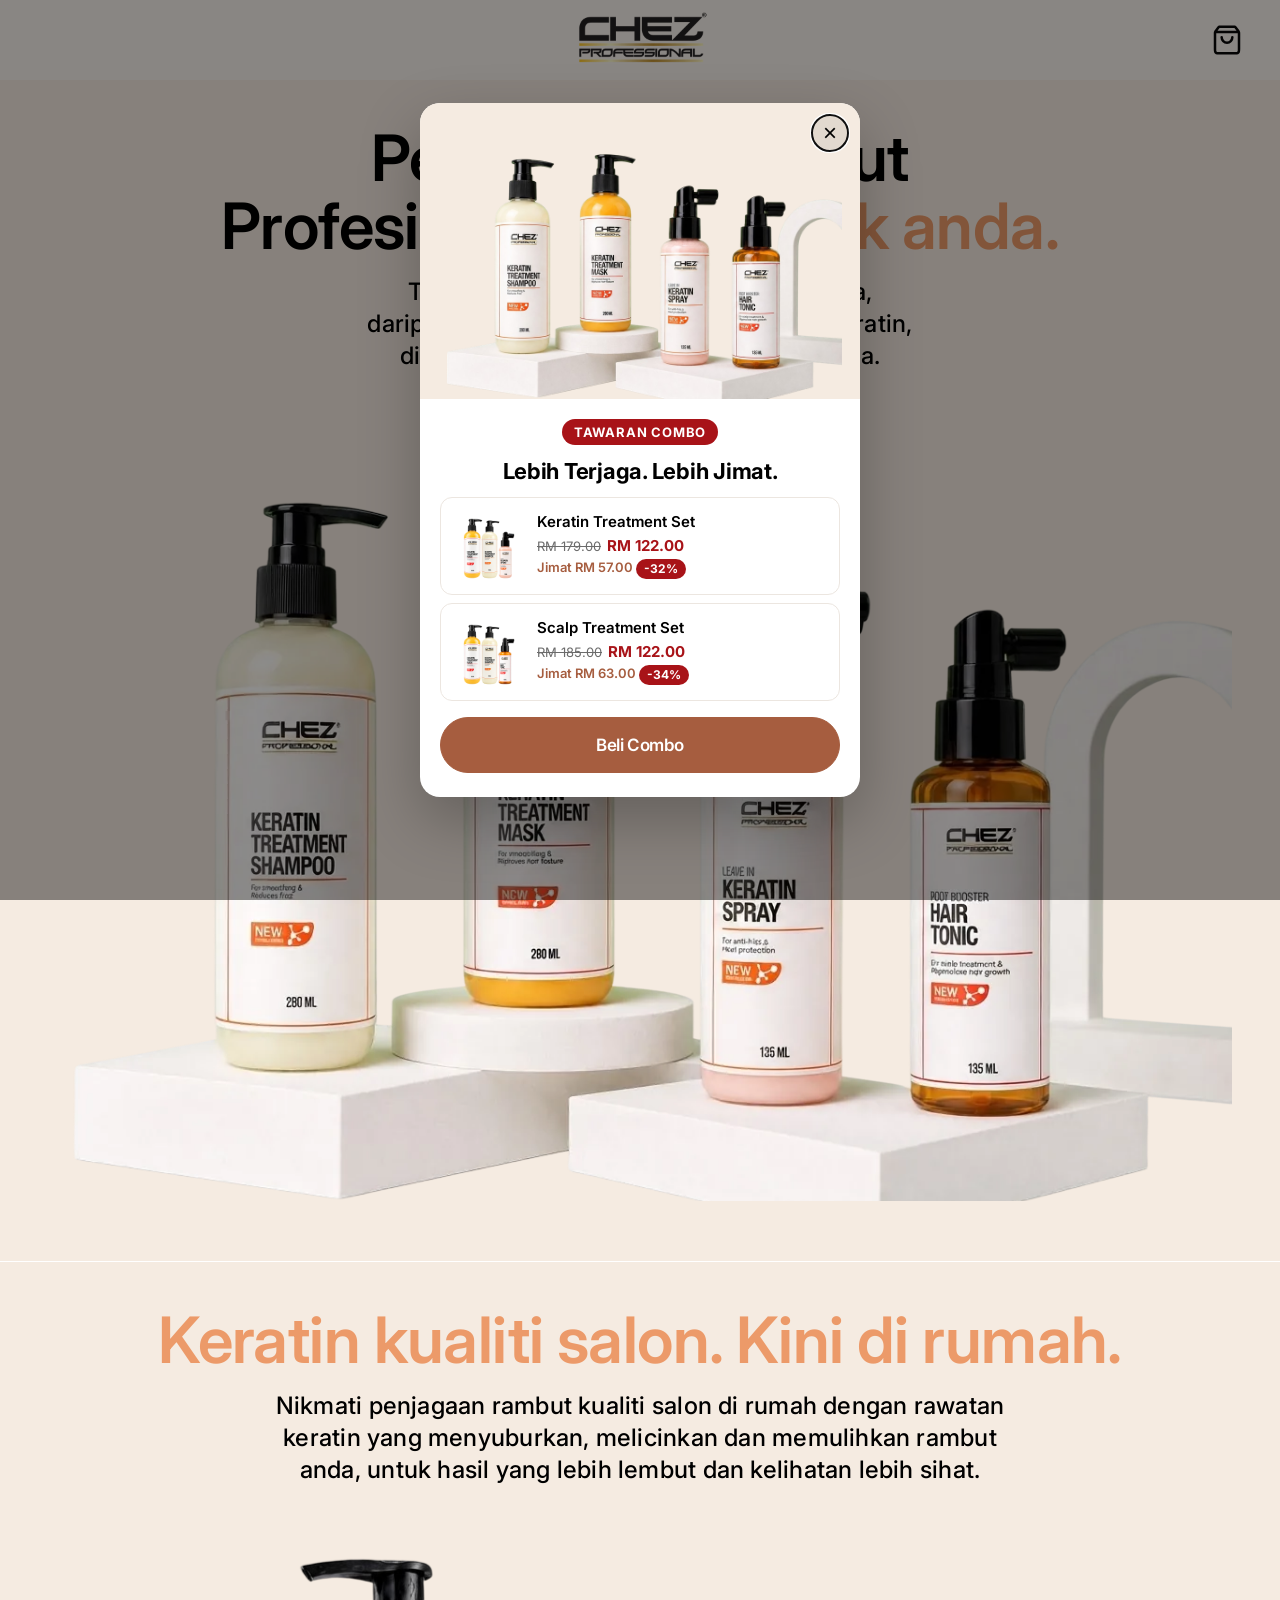
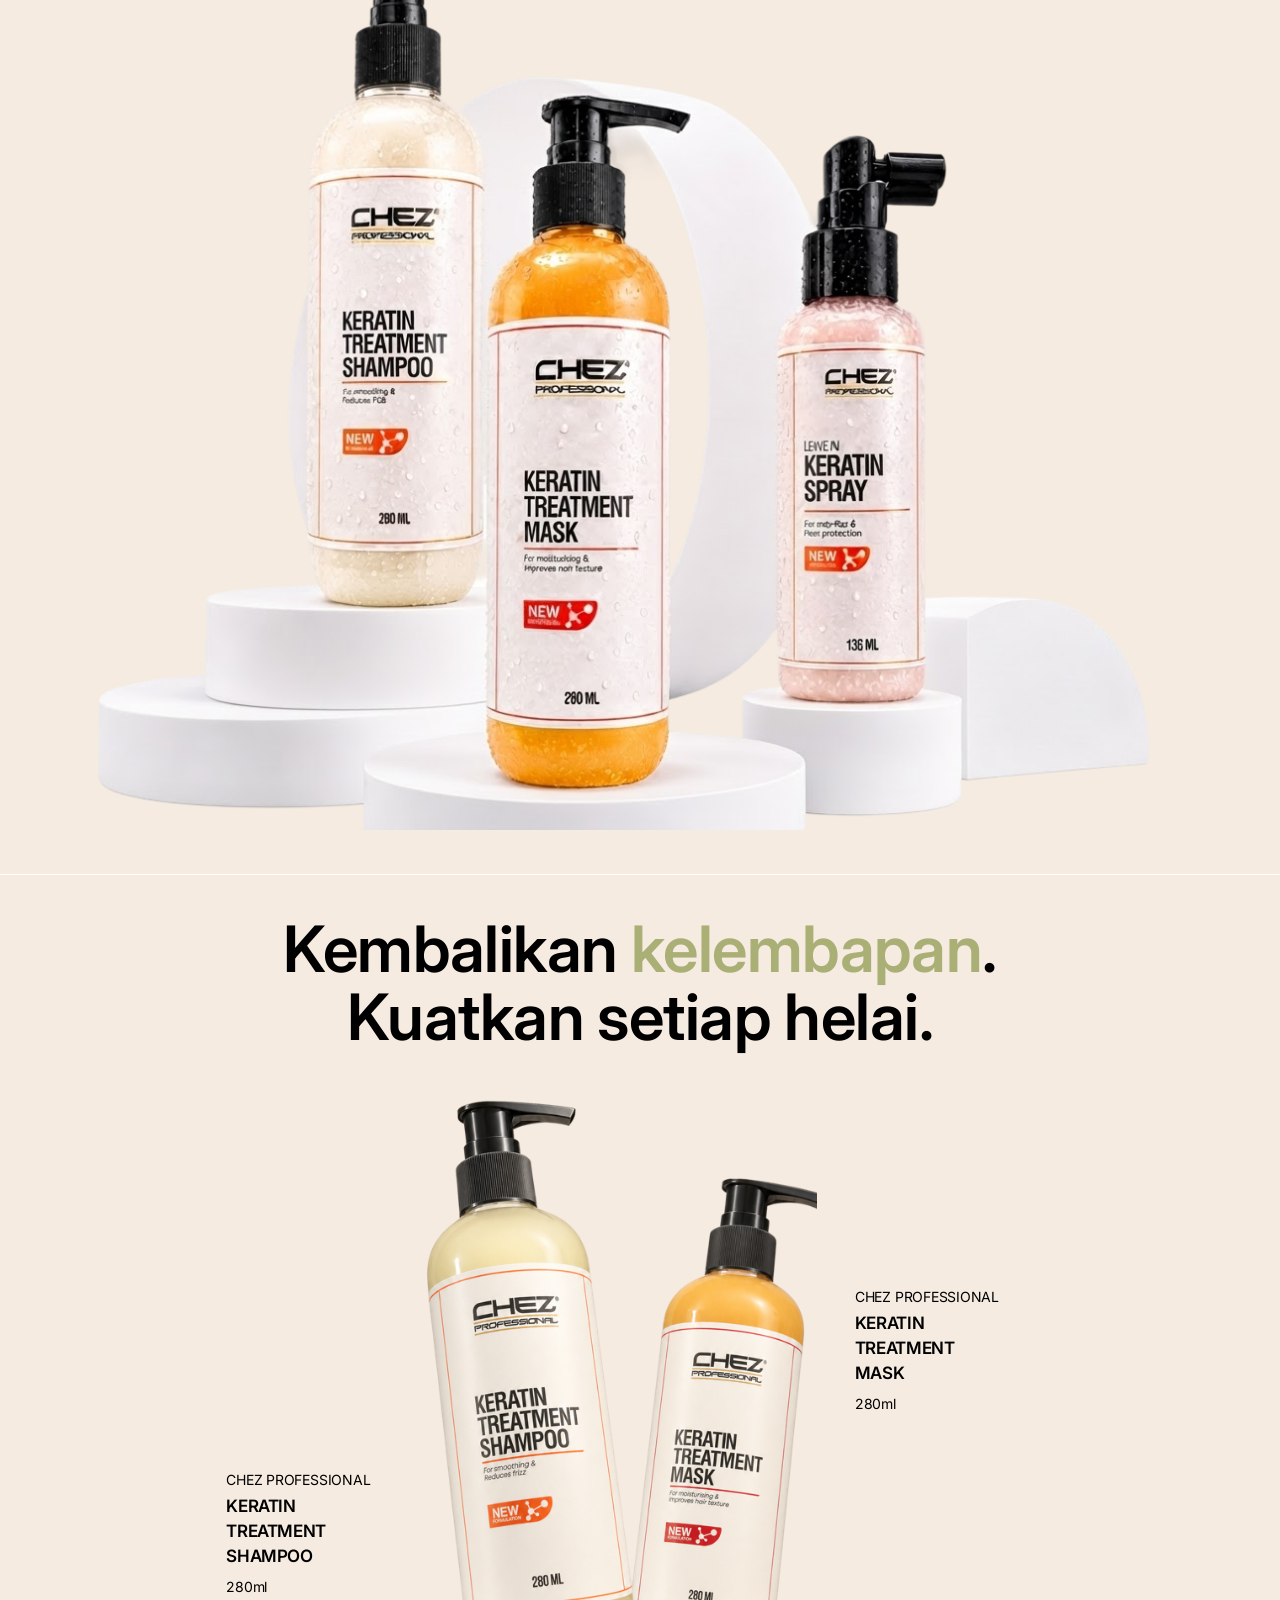
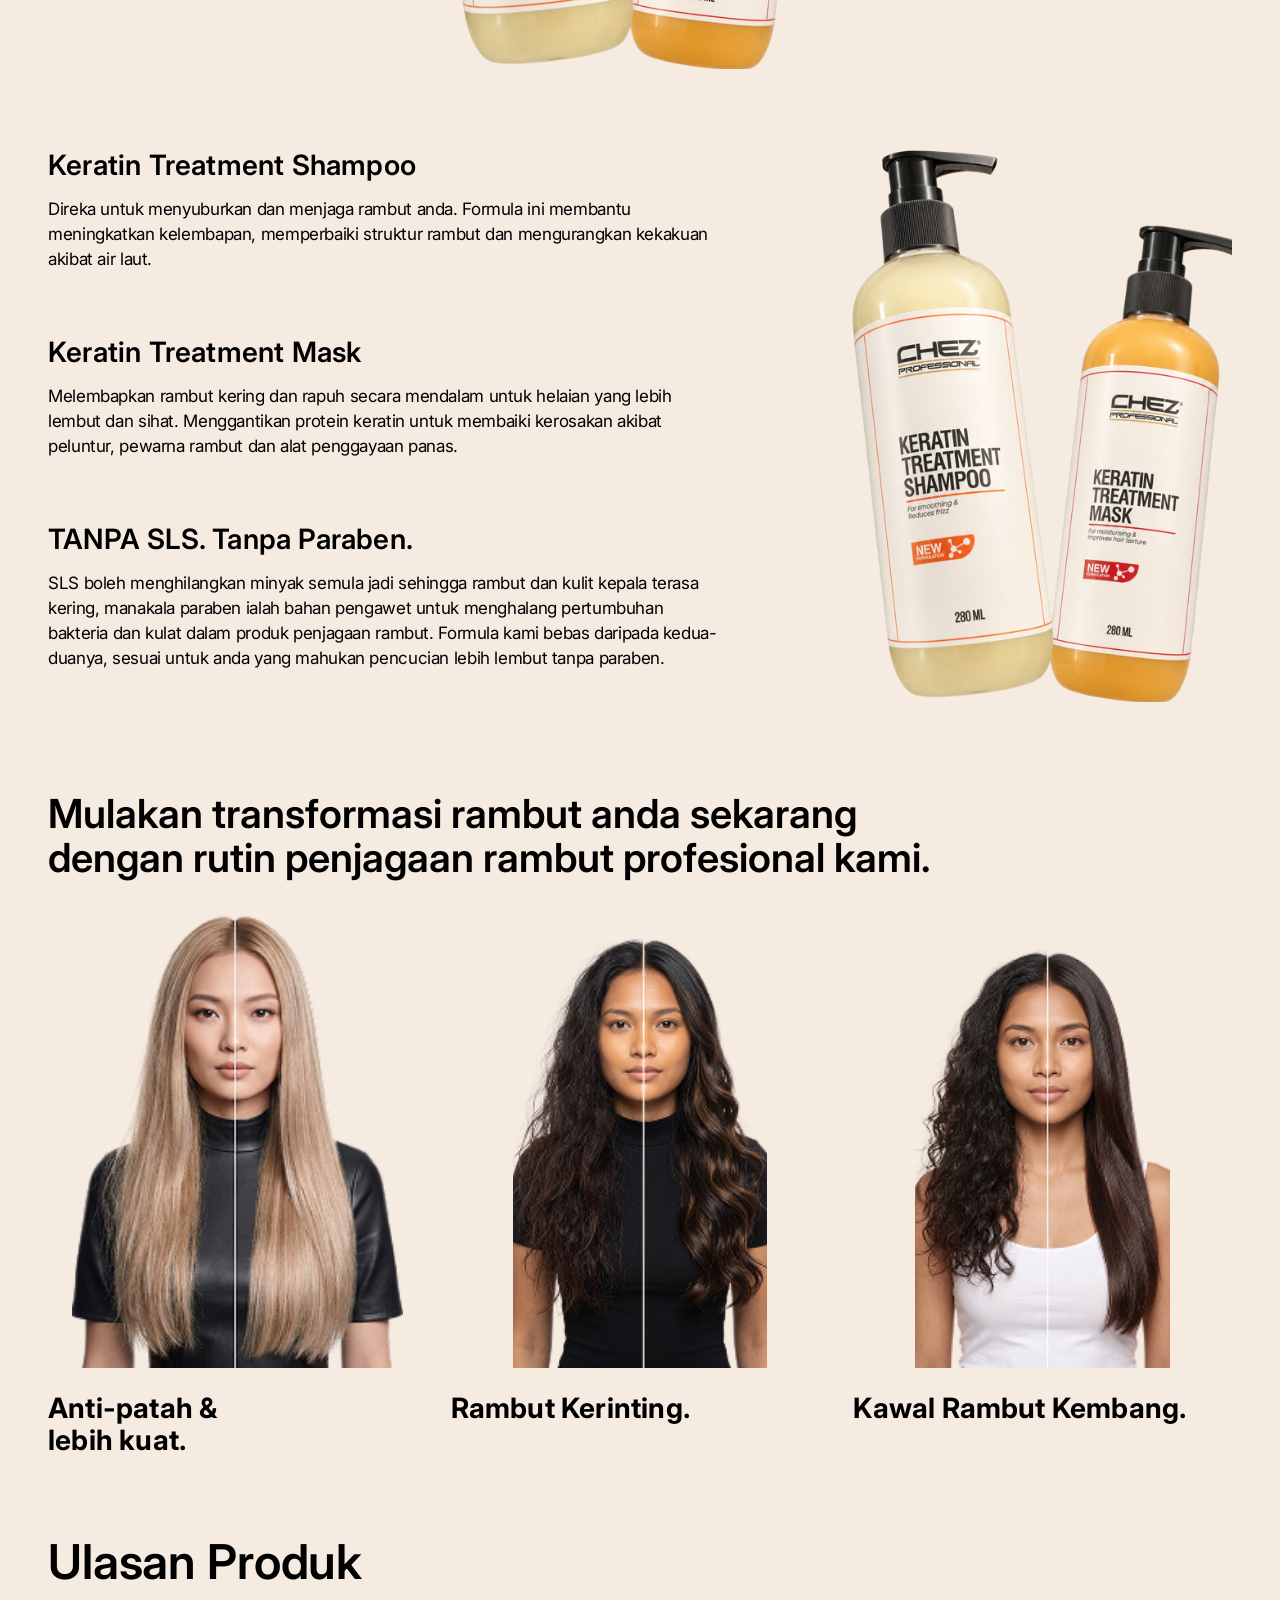
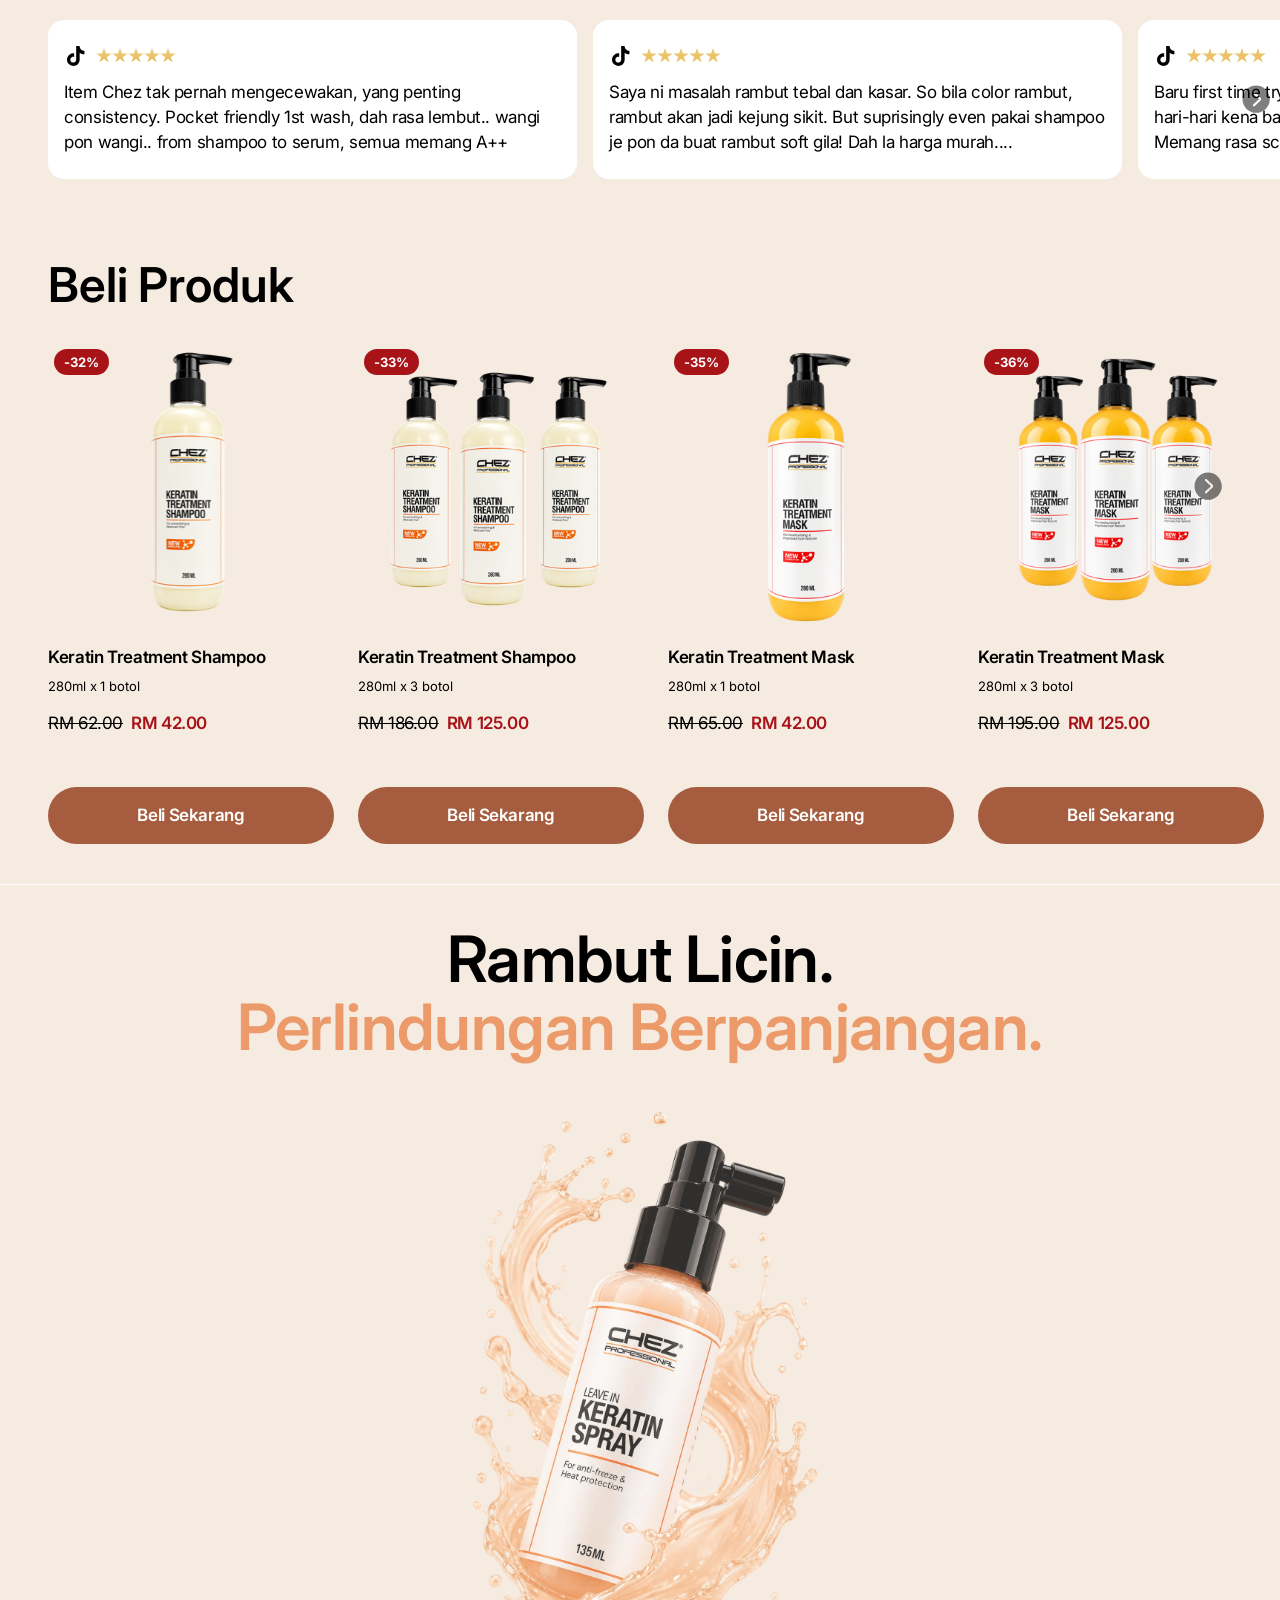
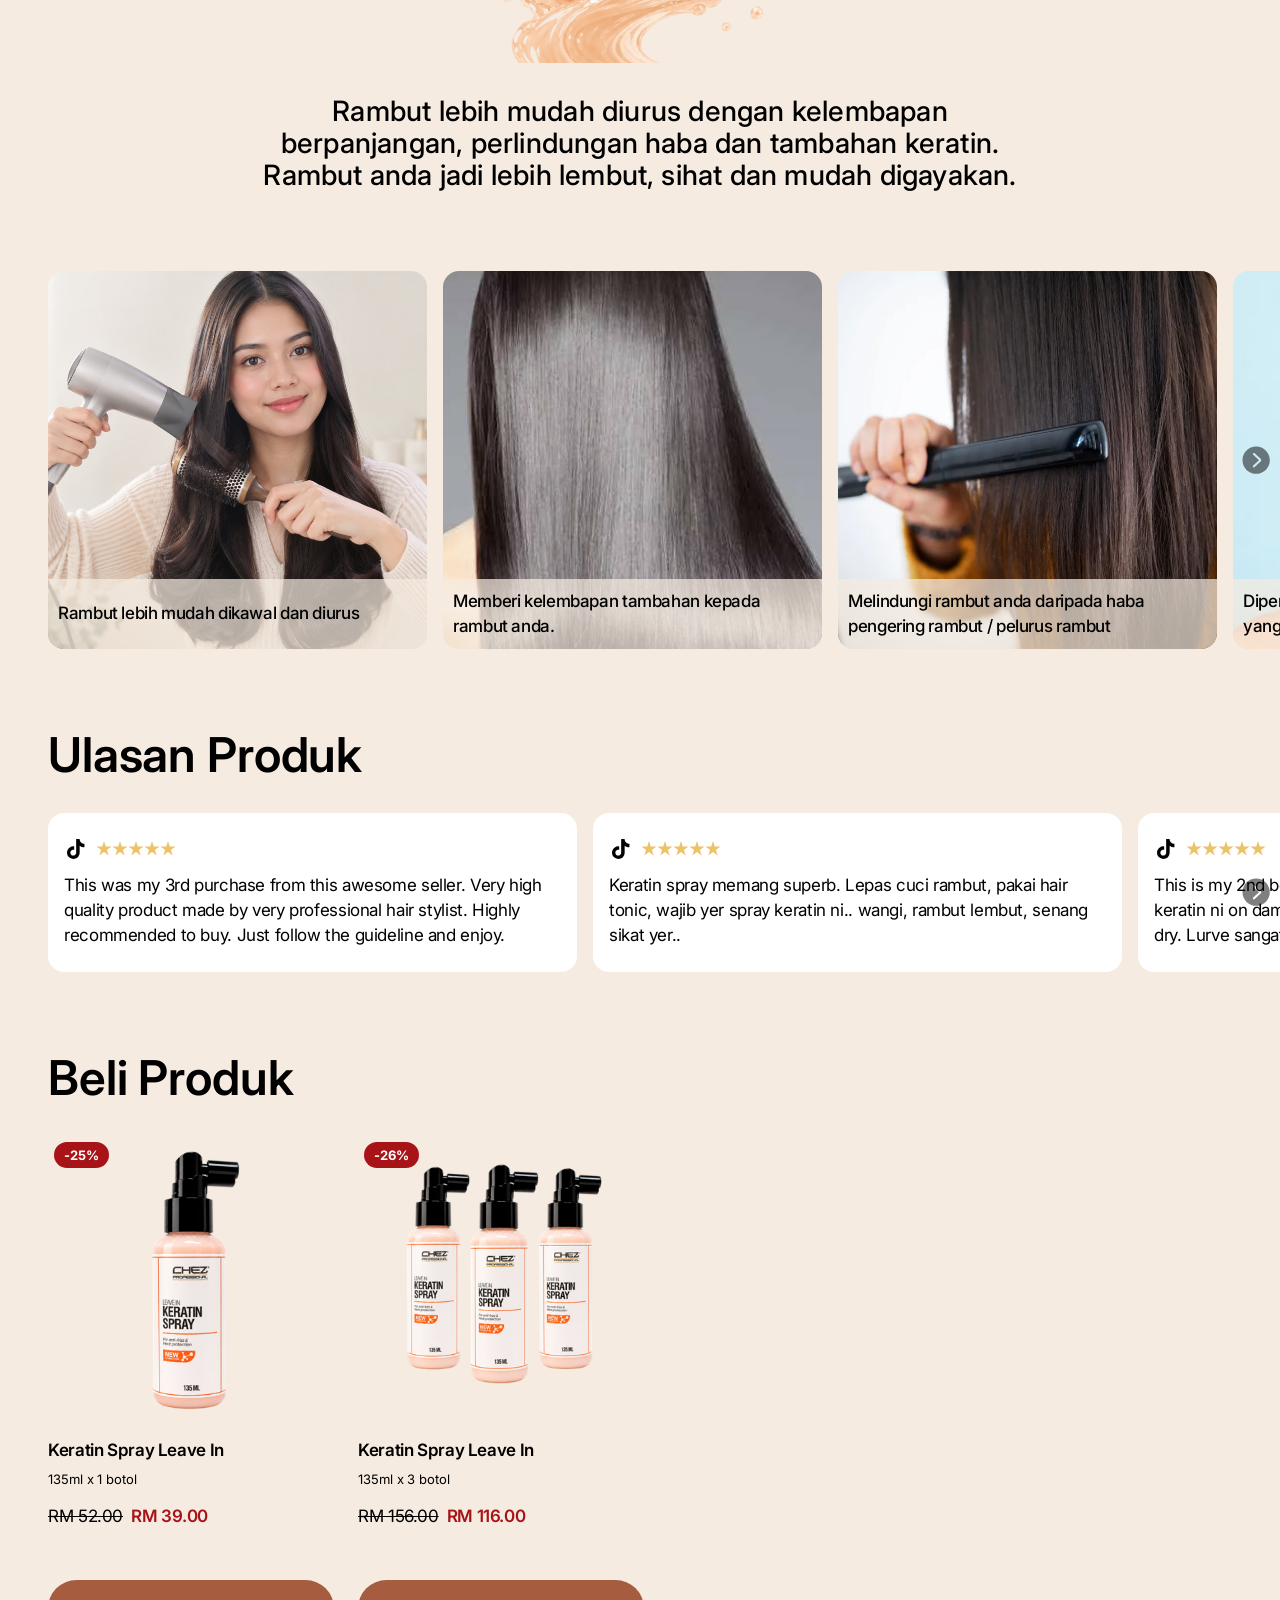
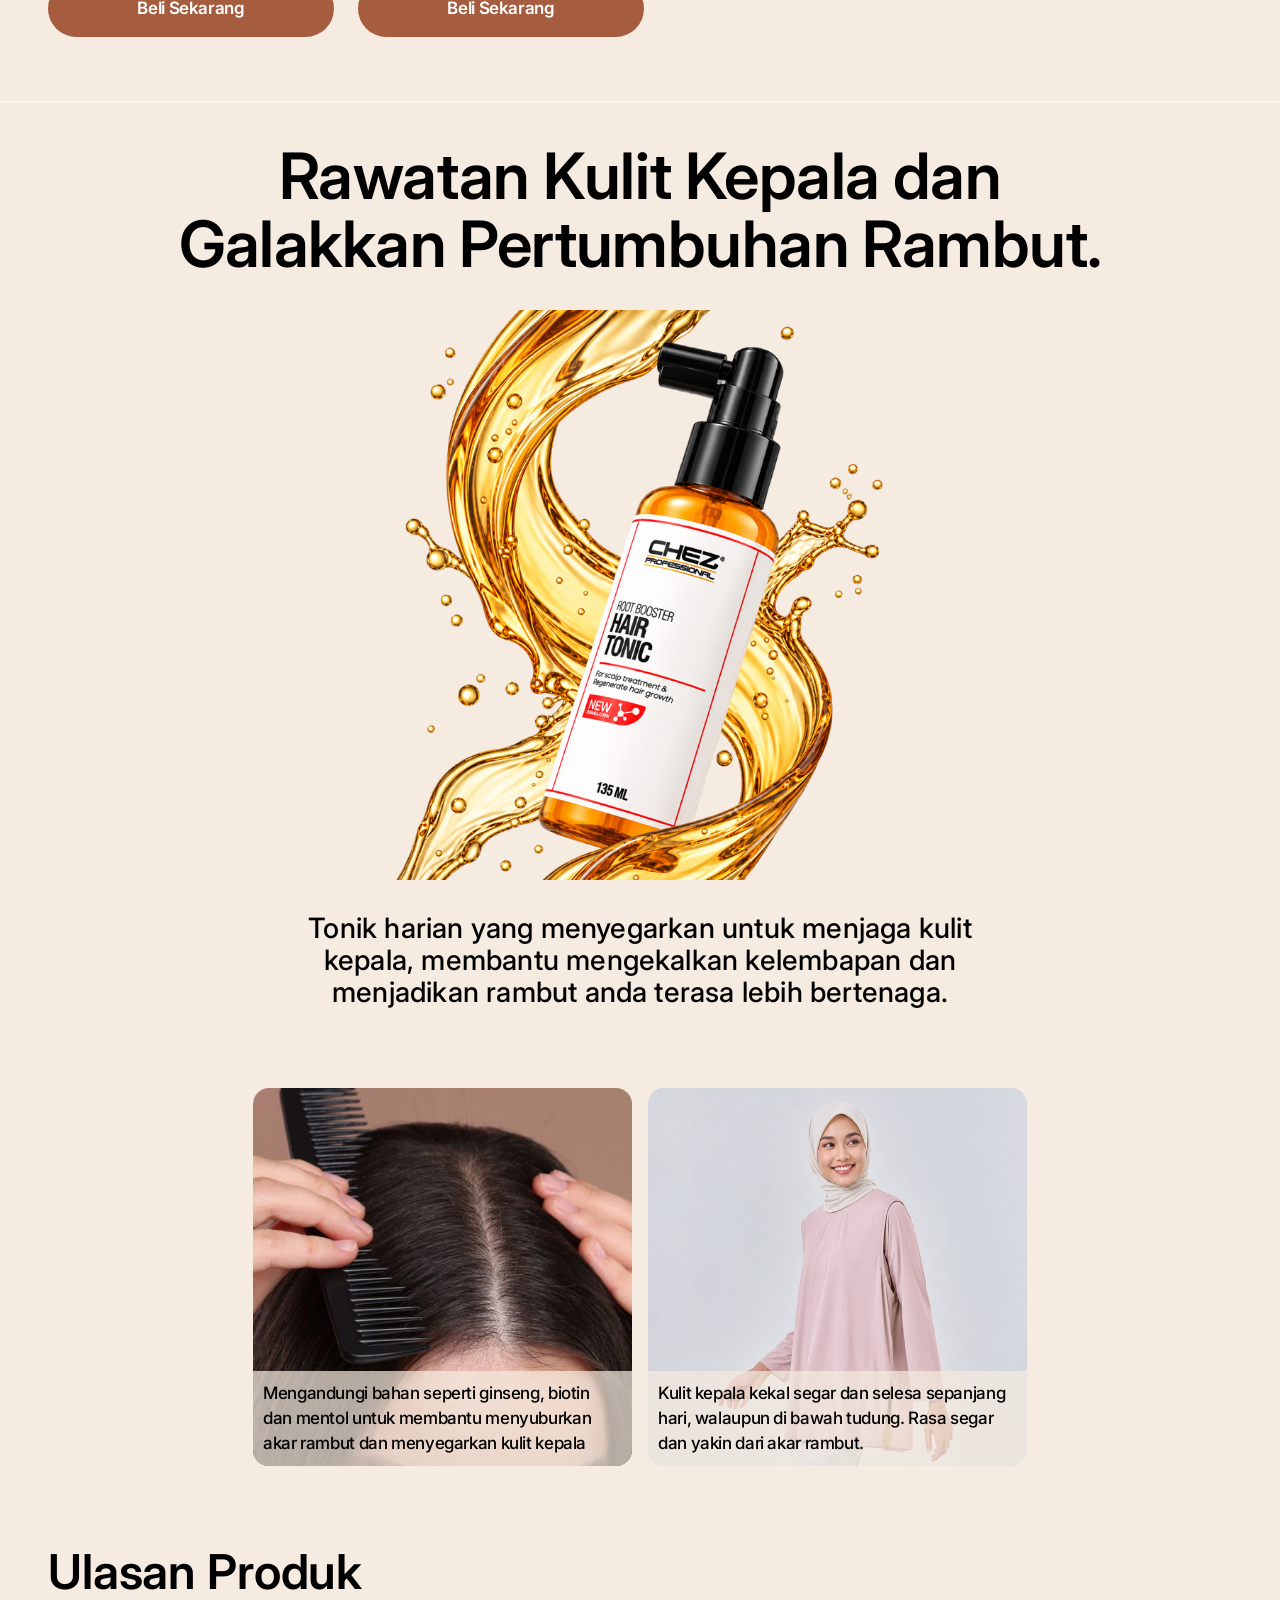
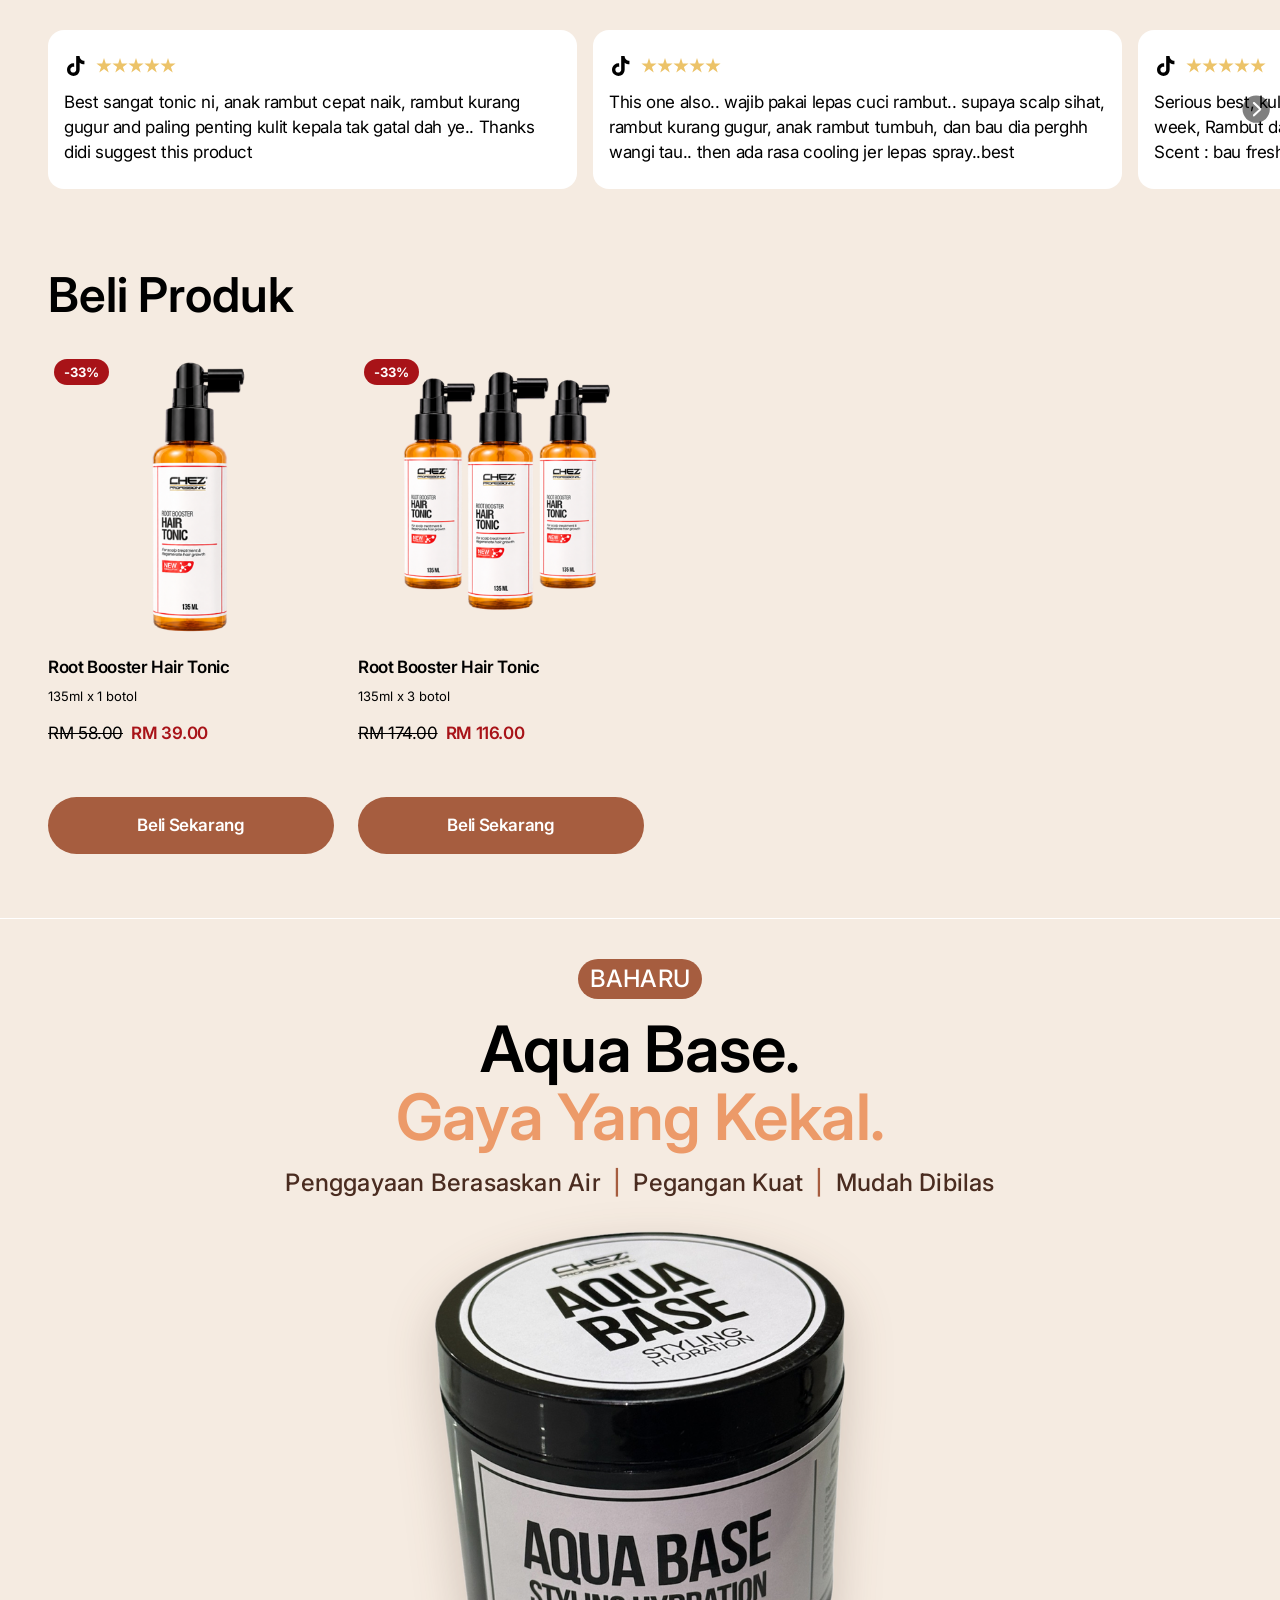
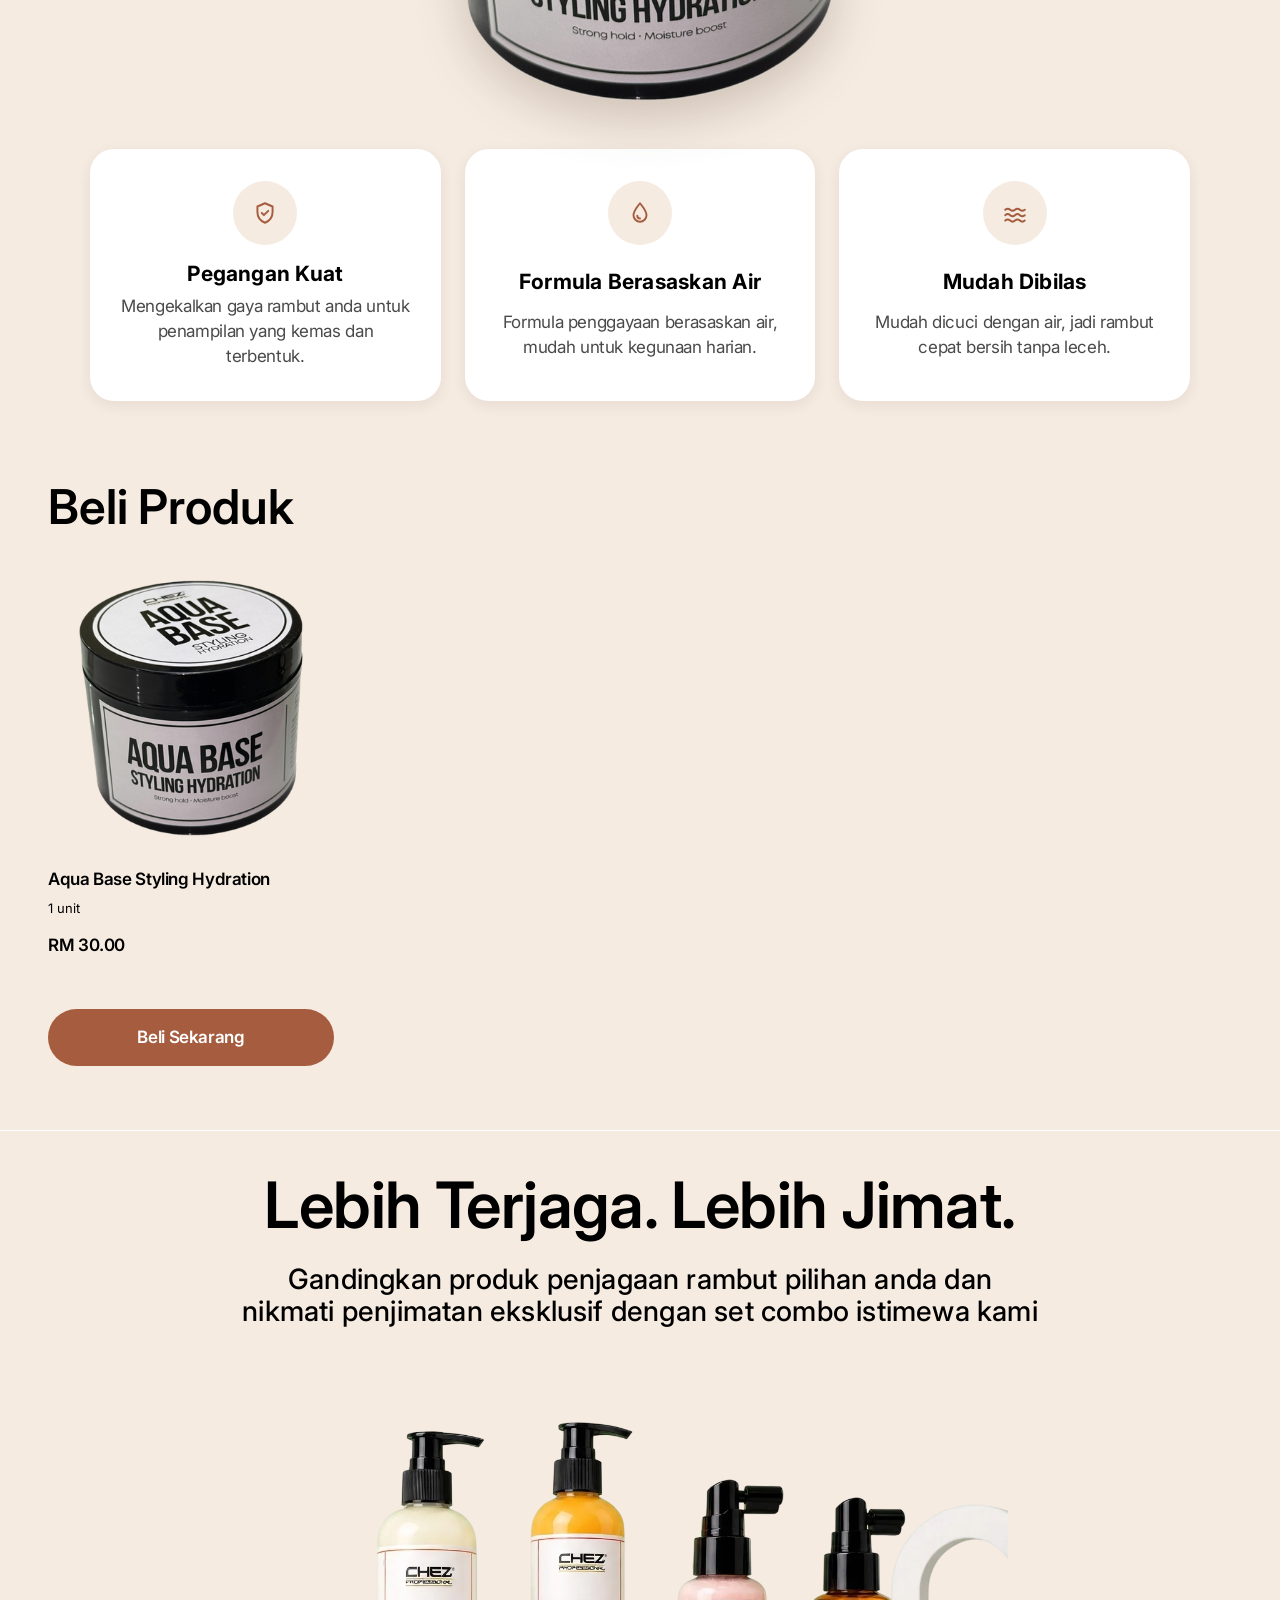
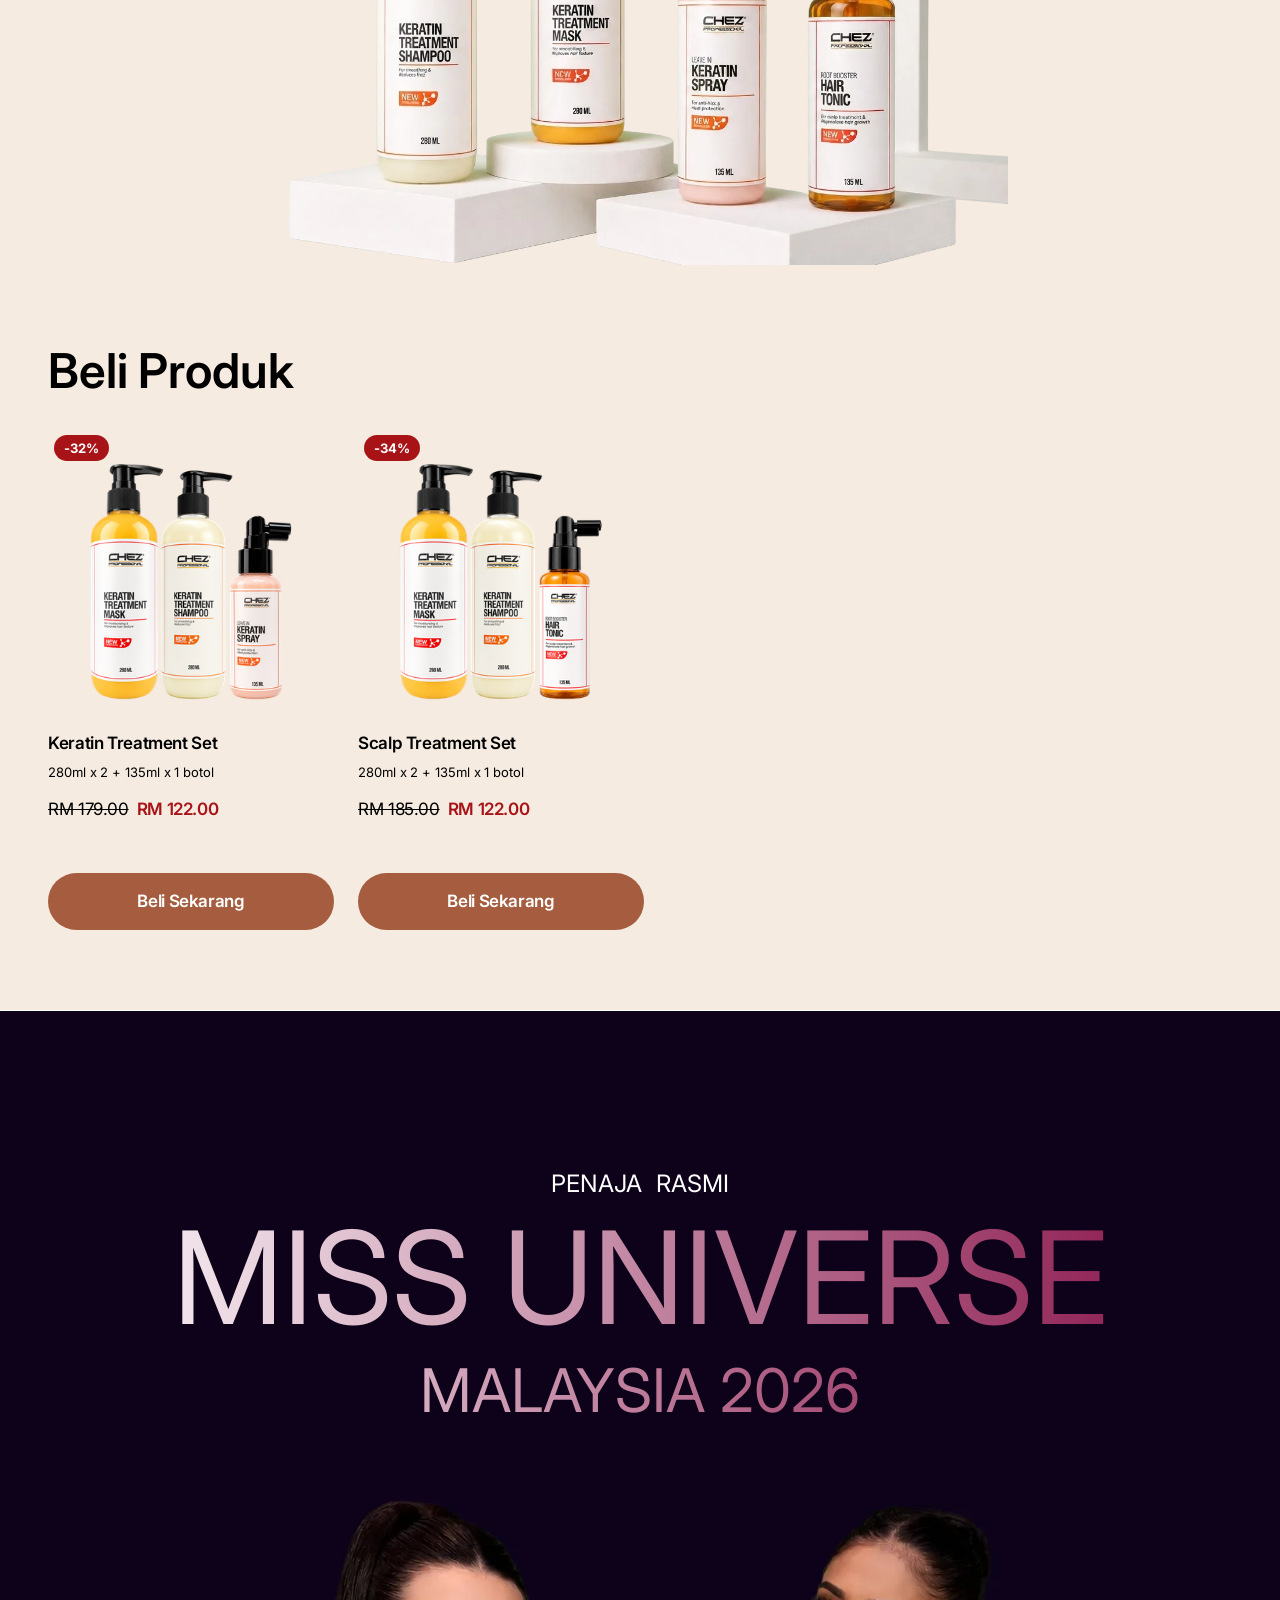
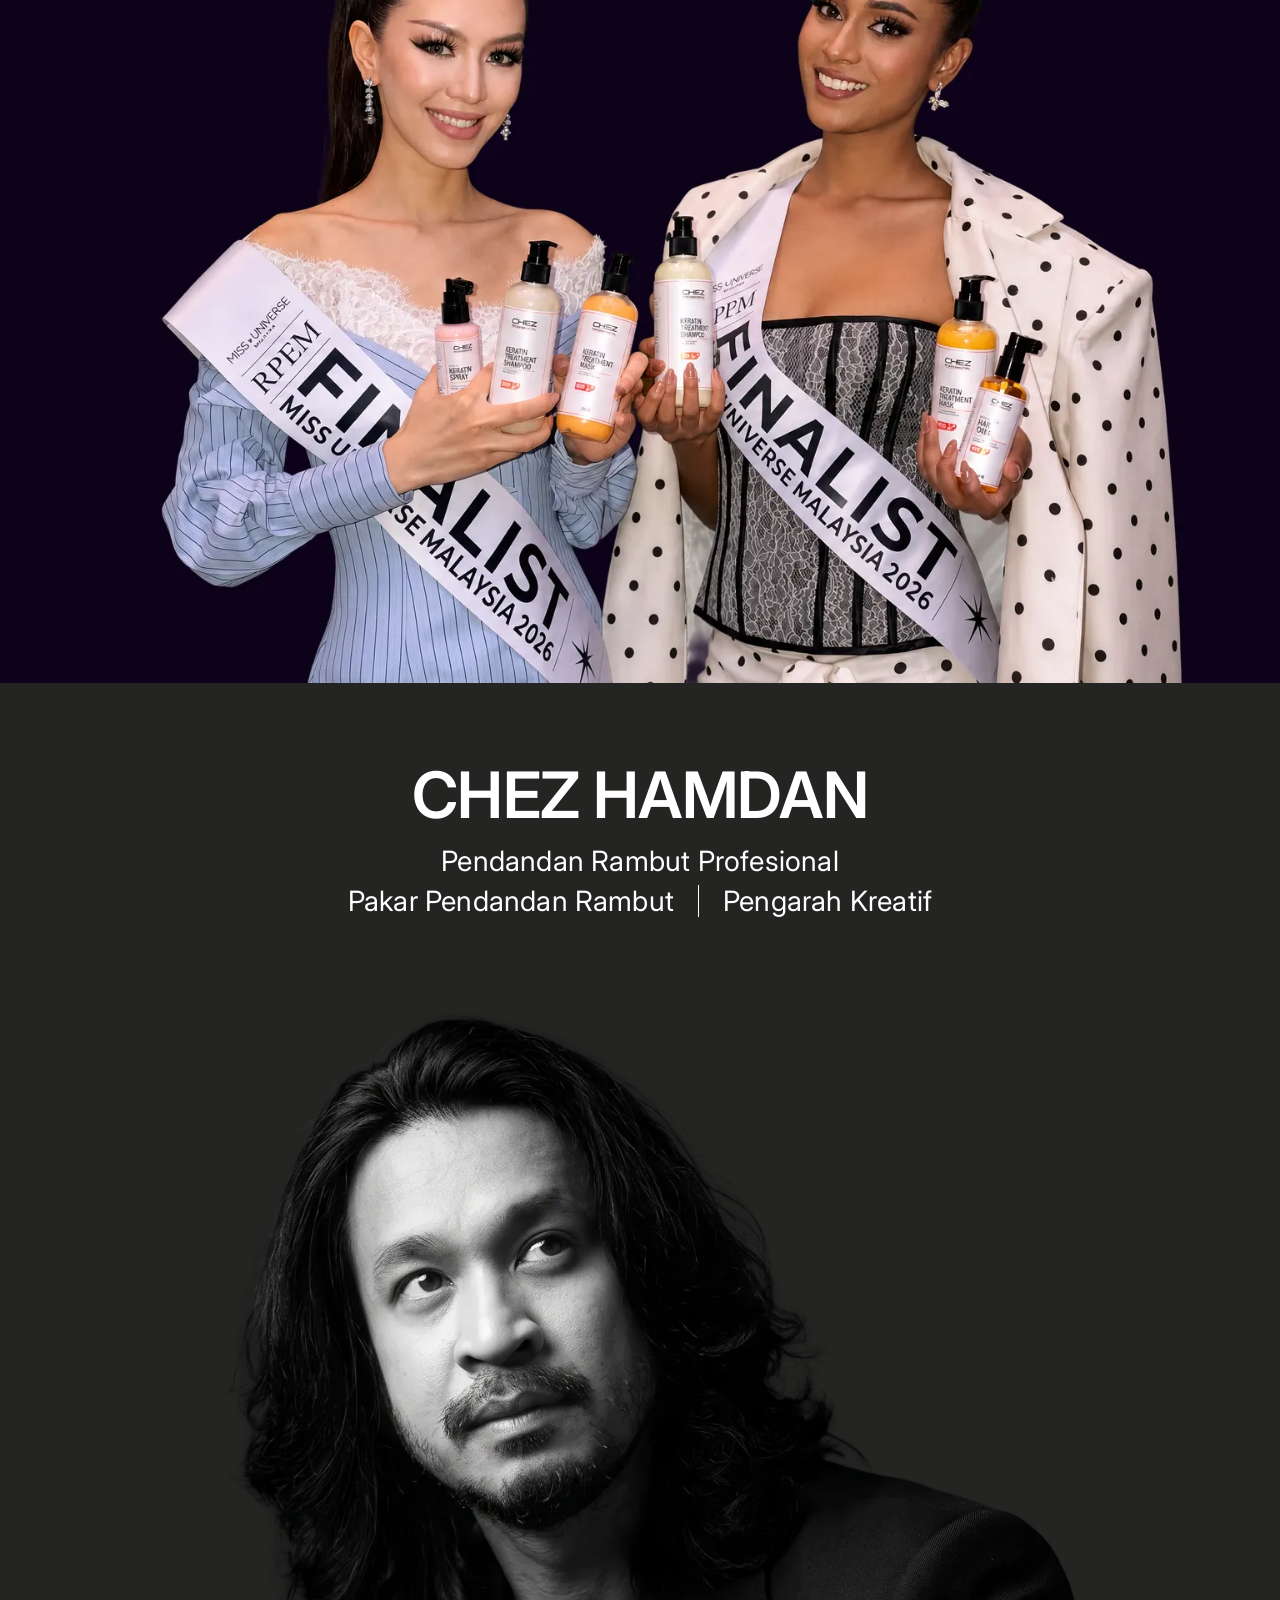
==== commit 7a6f7406: "Flat postage per order (RM8 Peninsular, RM15 Sabah/Sarawak/Labuan), J&T Express first Buyers in Mala" ====
--- a/index.html
+++ b/index.html
@@ -504,9 +504,9 @@
 
   <div class="toast" role="status" aria-live="polite" hidden></div>
 
-  <script type="module" src="products.js?v=fc3c0c3d"></script>
+  <script type="module" src="products.js?v=25e4f4ca"></script>
   <script type="module" src="cart.js?v=ace76160"></script>
-  <script type="module" src="script.js?v=f74e156b"></script>
+  <script type="module" src="script.js?v=3b43bb08"></script>
   <script src="assets/track.js?v=8b8cd4fc" defer></script>
   <script src="assets/footer.js?v=4839e892" defer></script>
 </body>
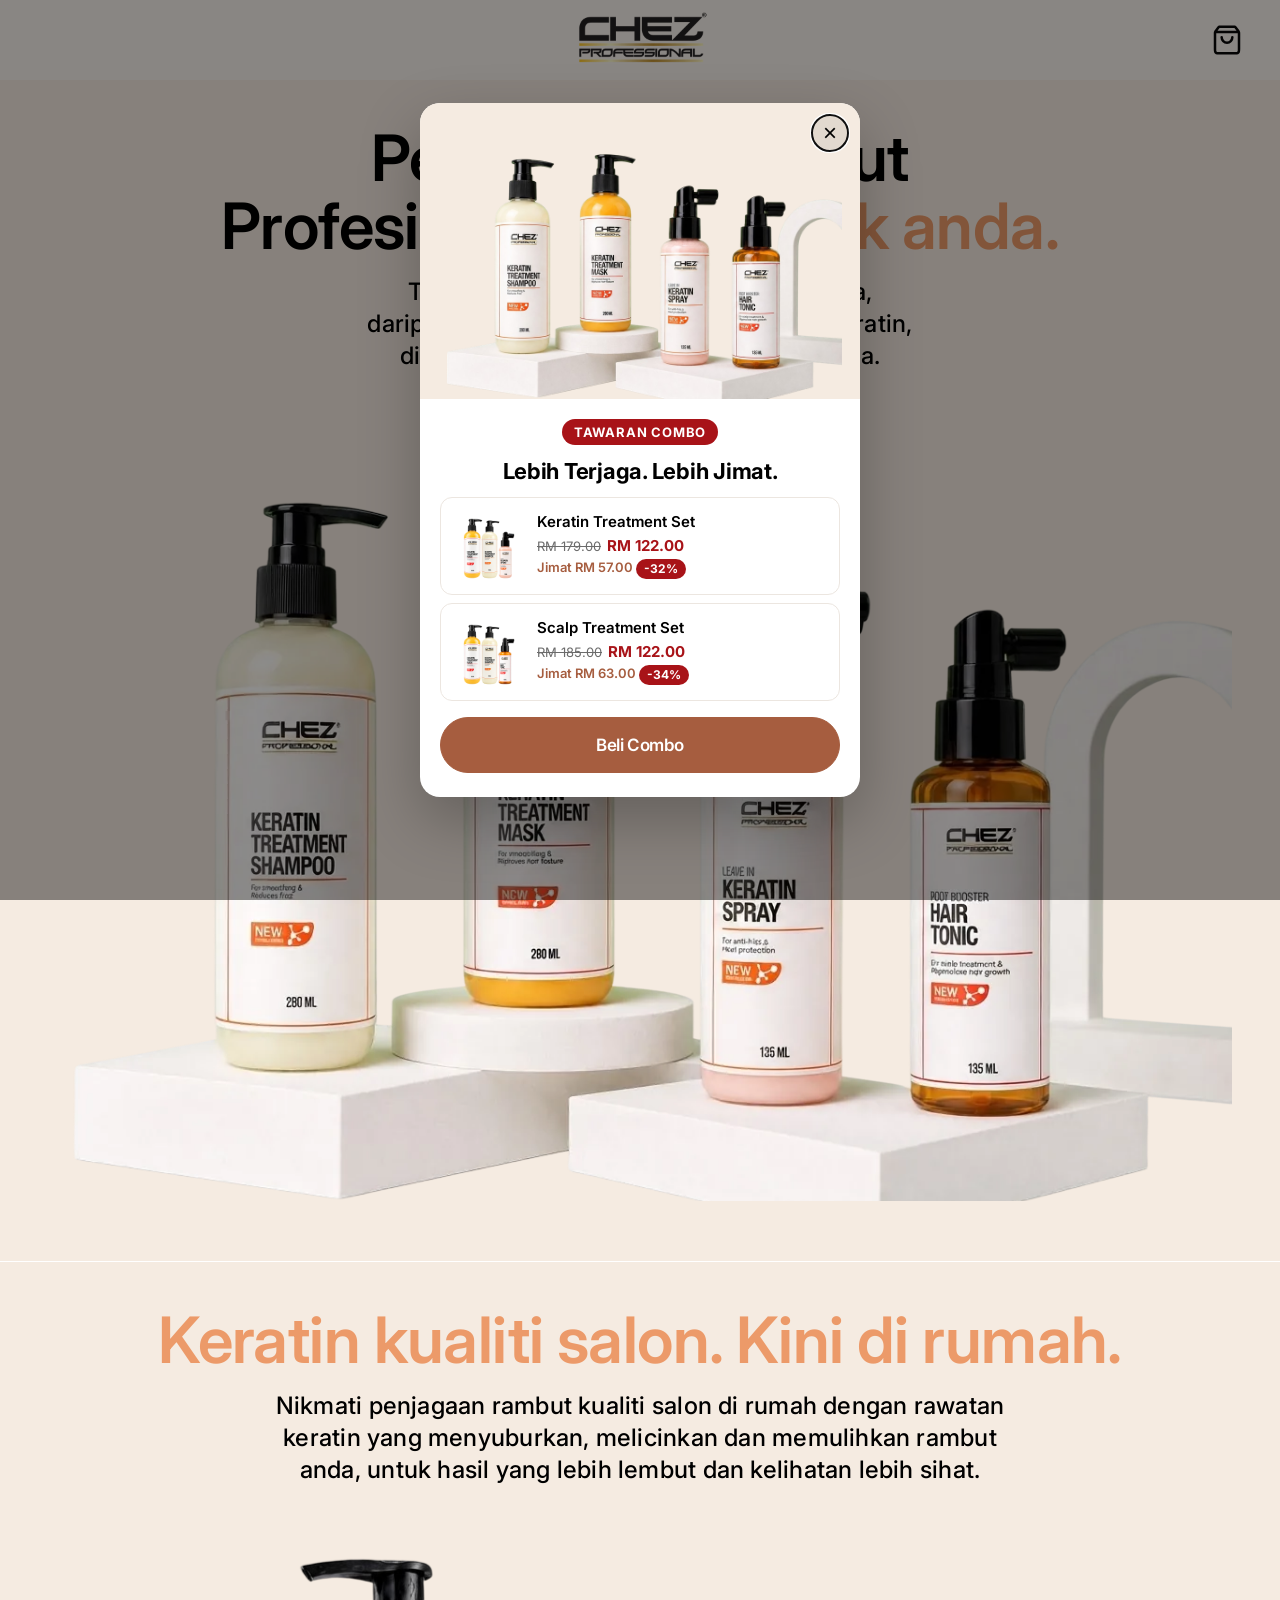
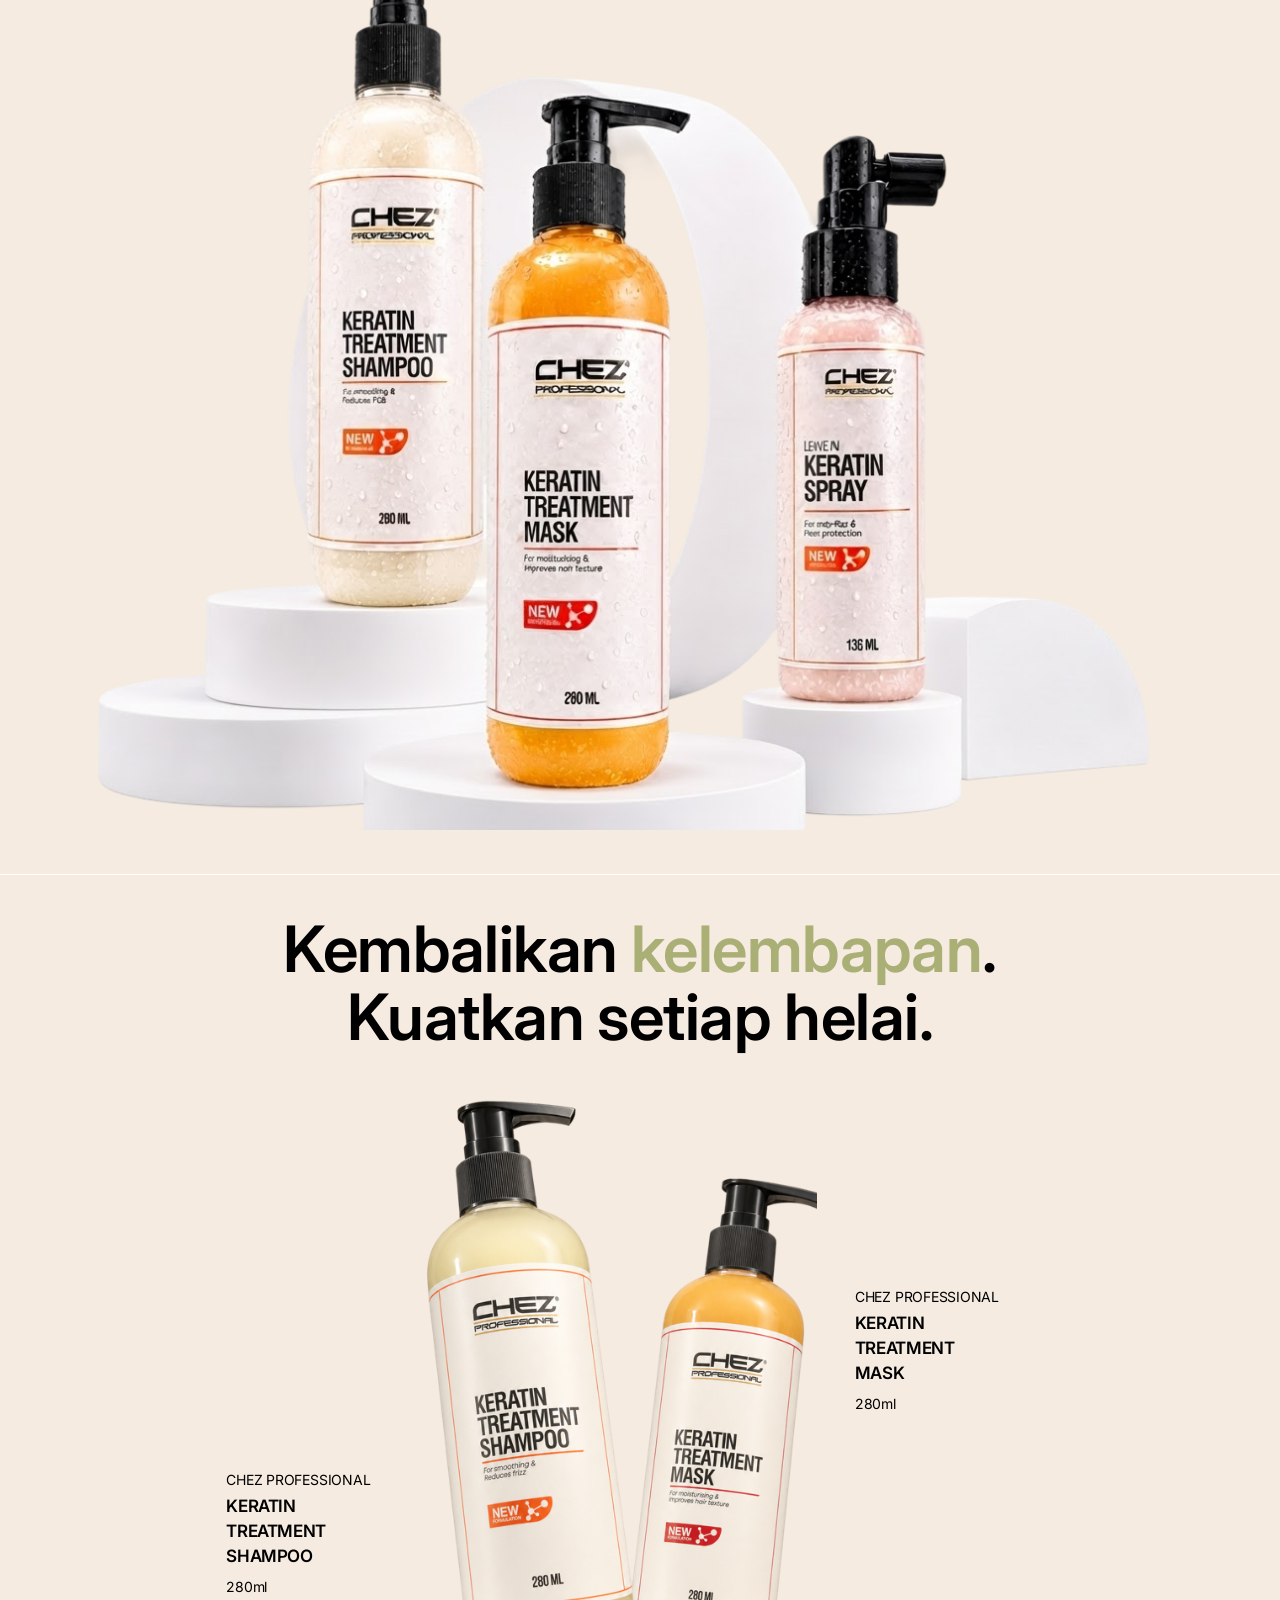
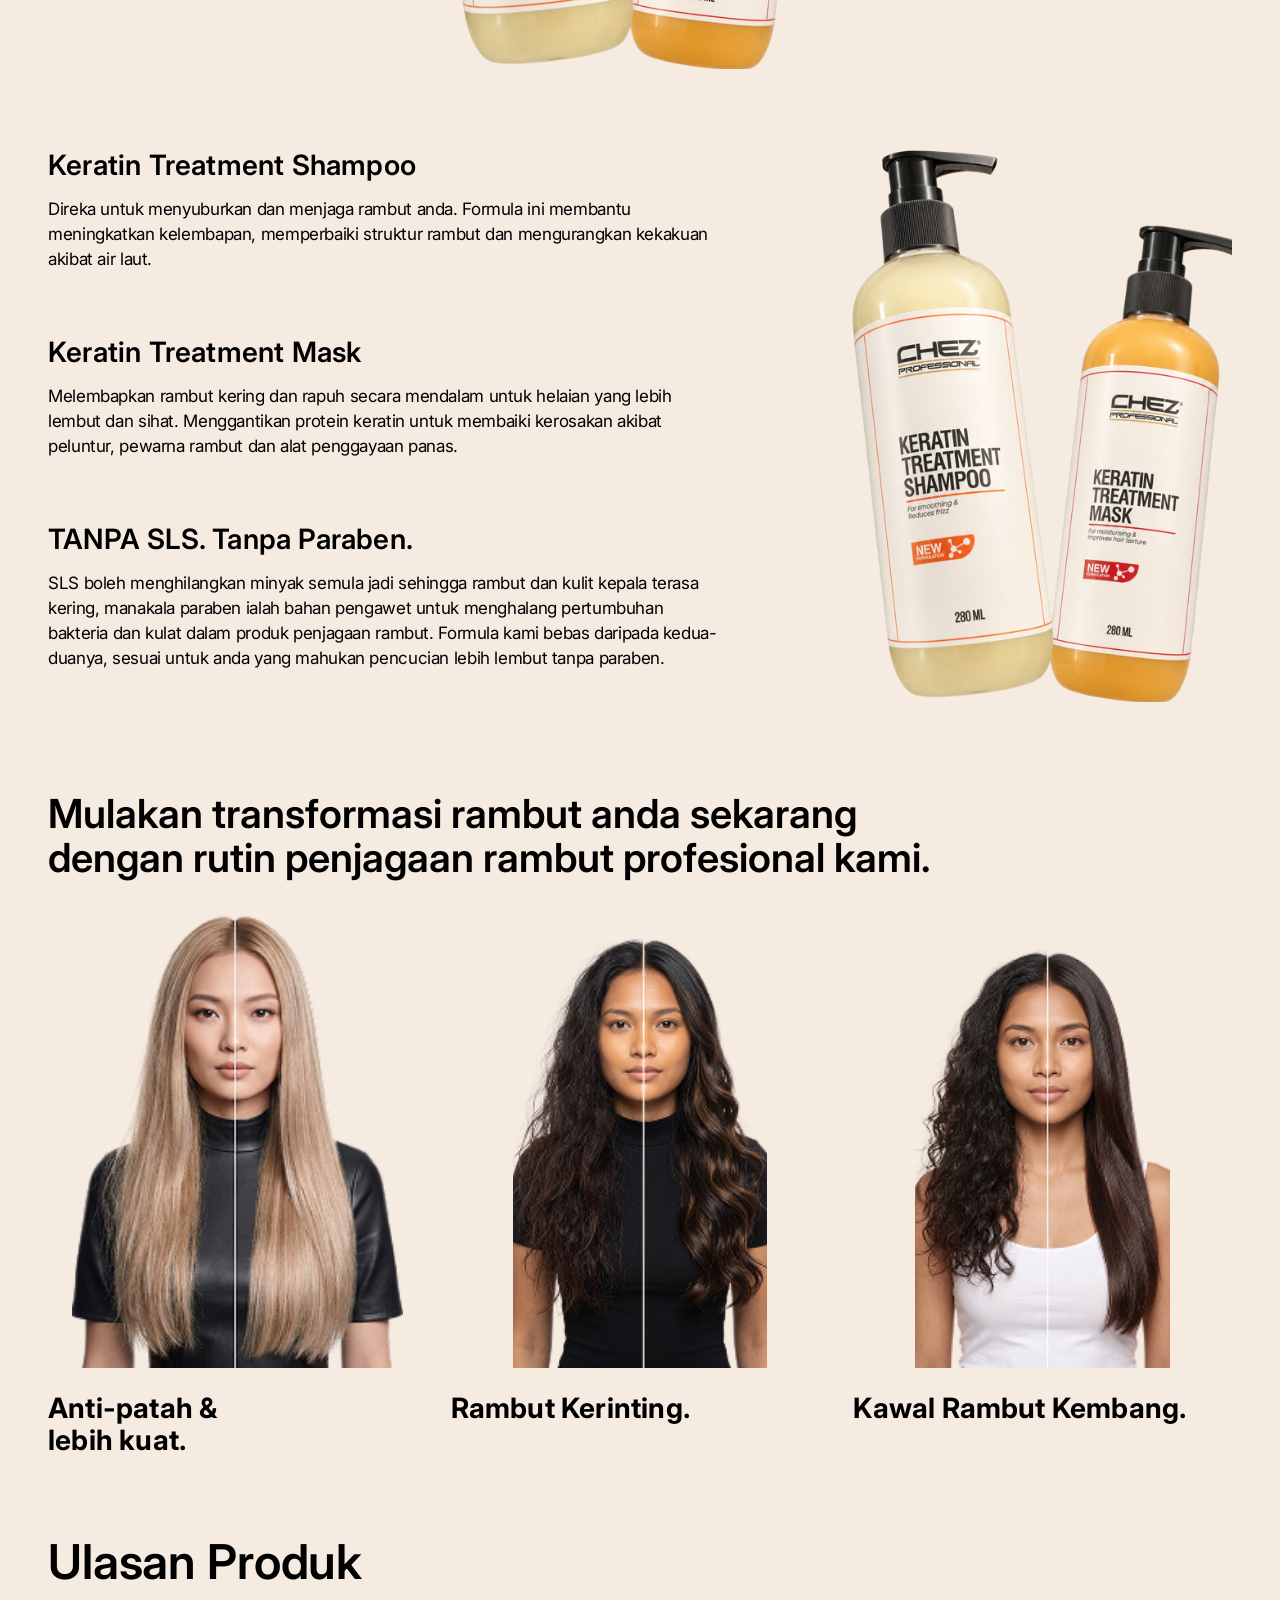
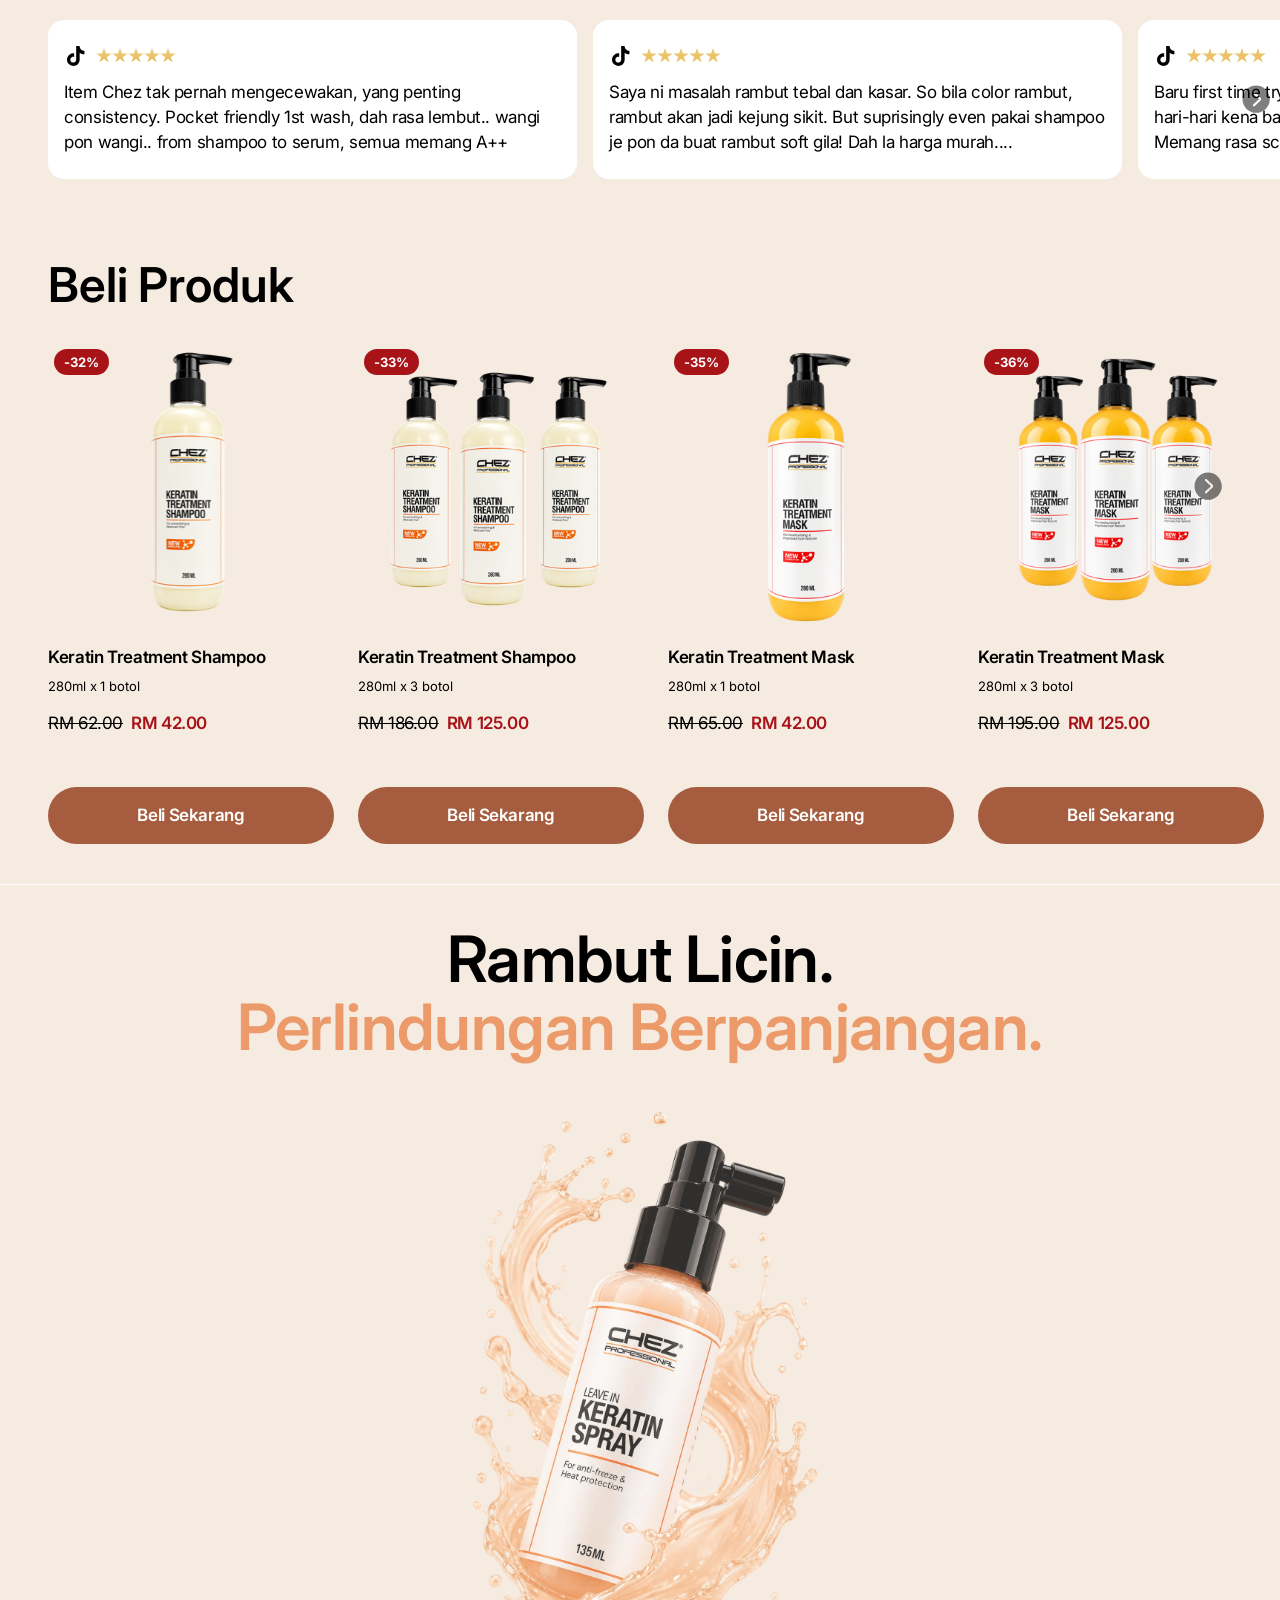
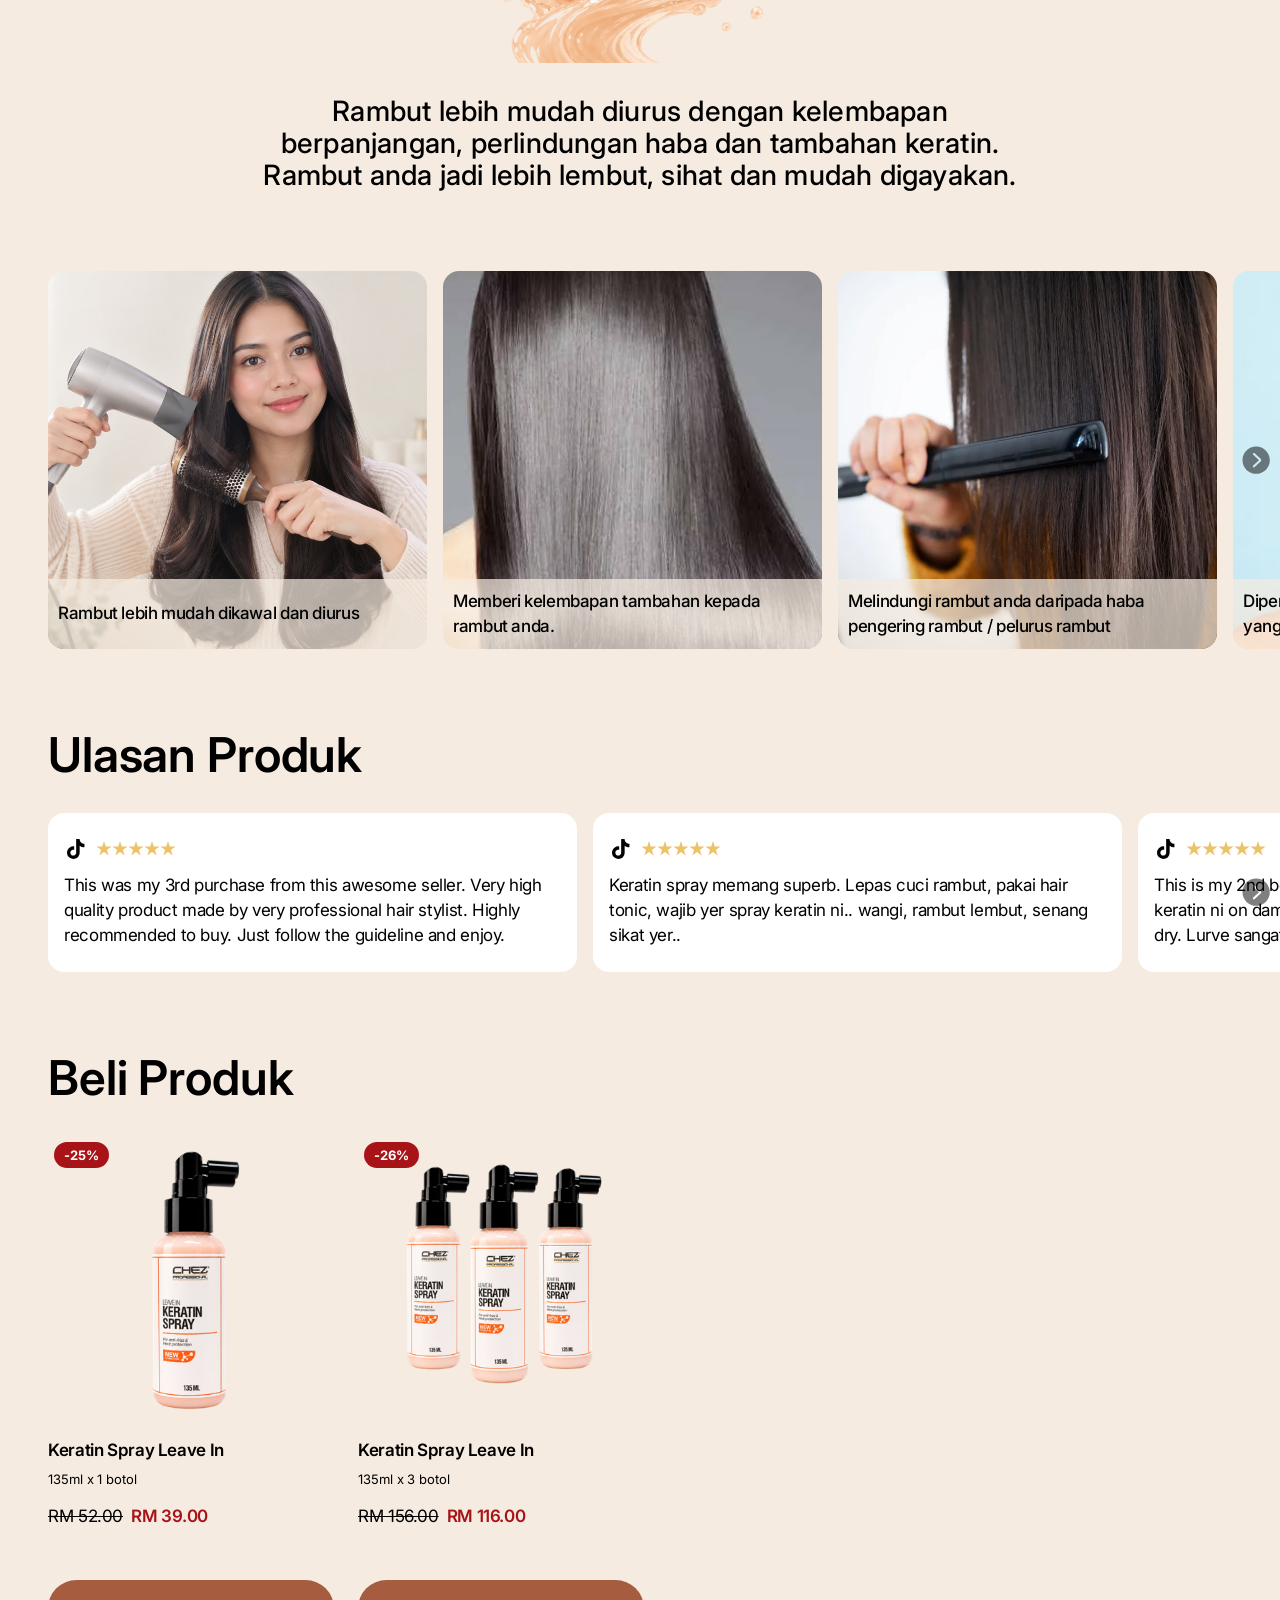
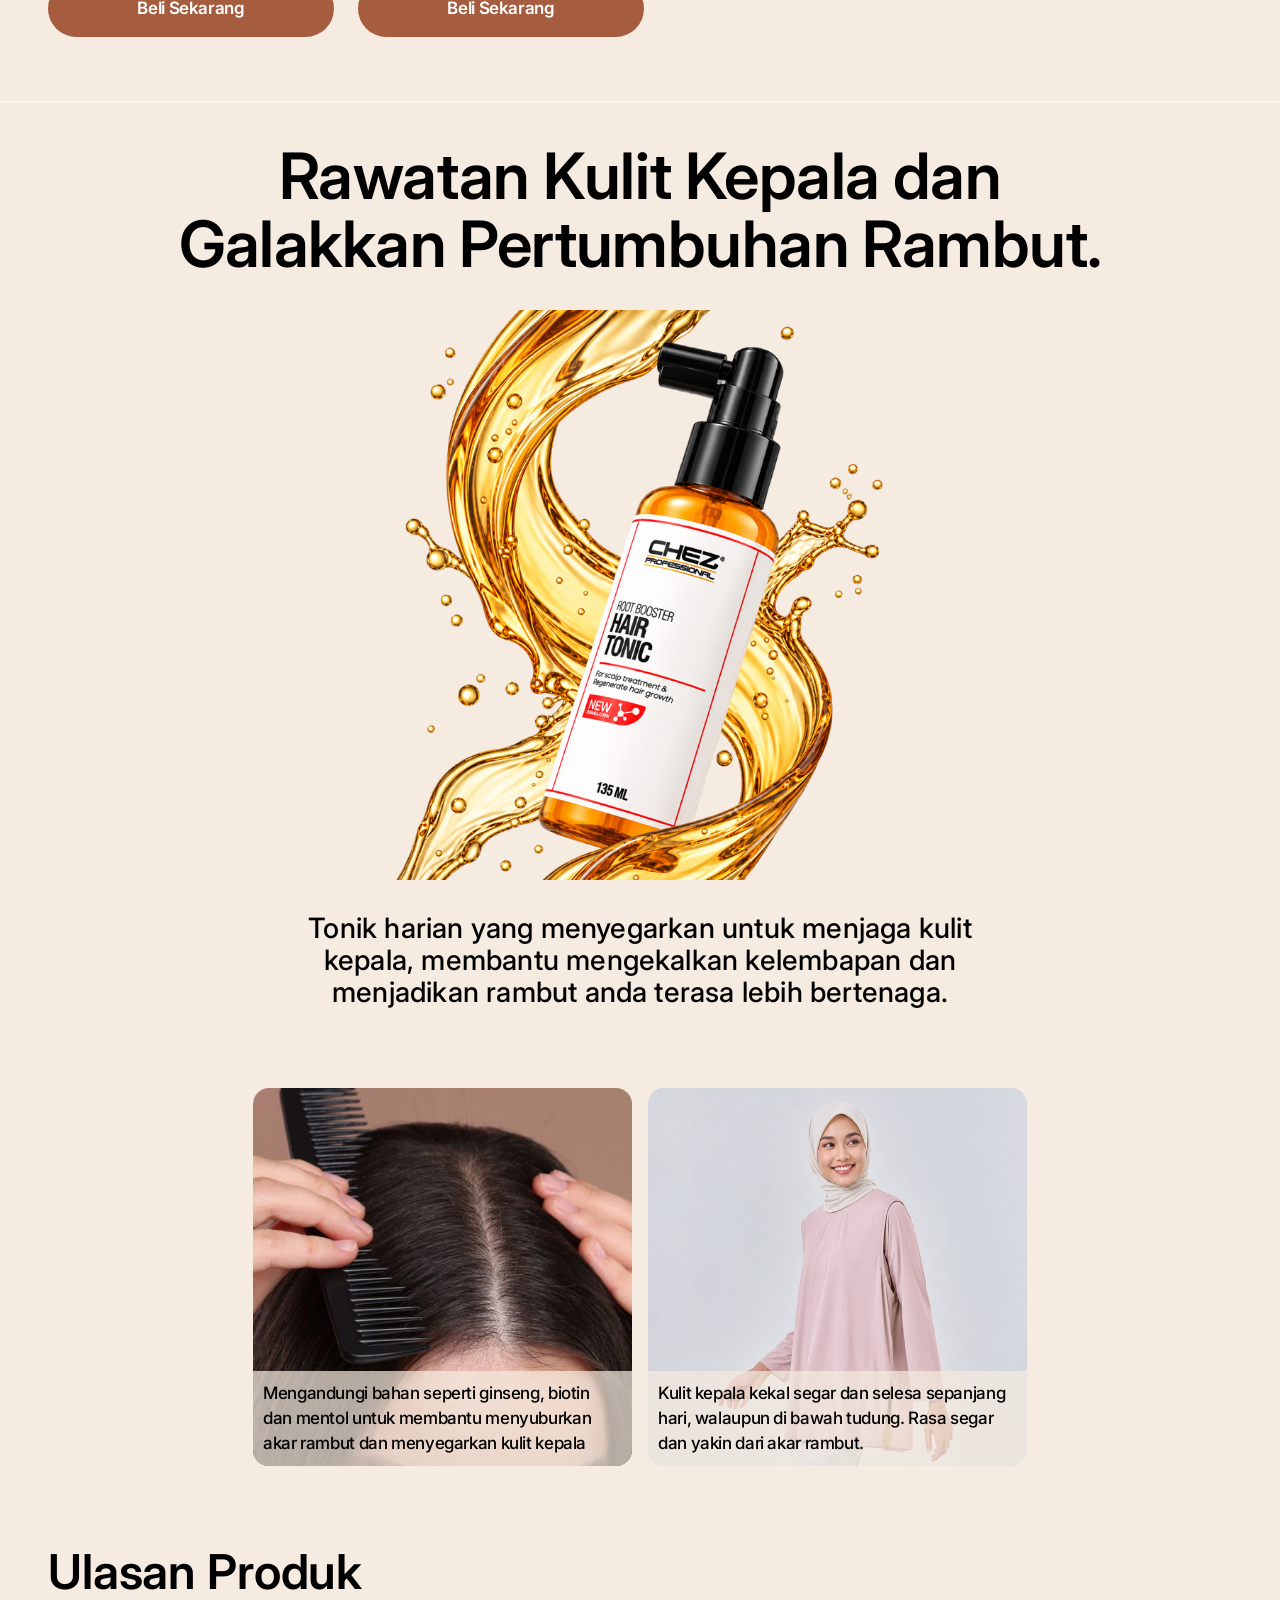
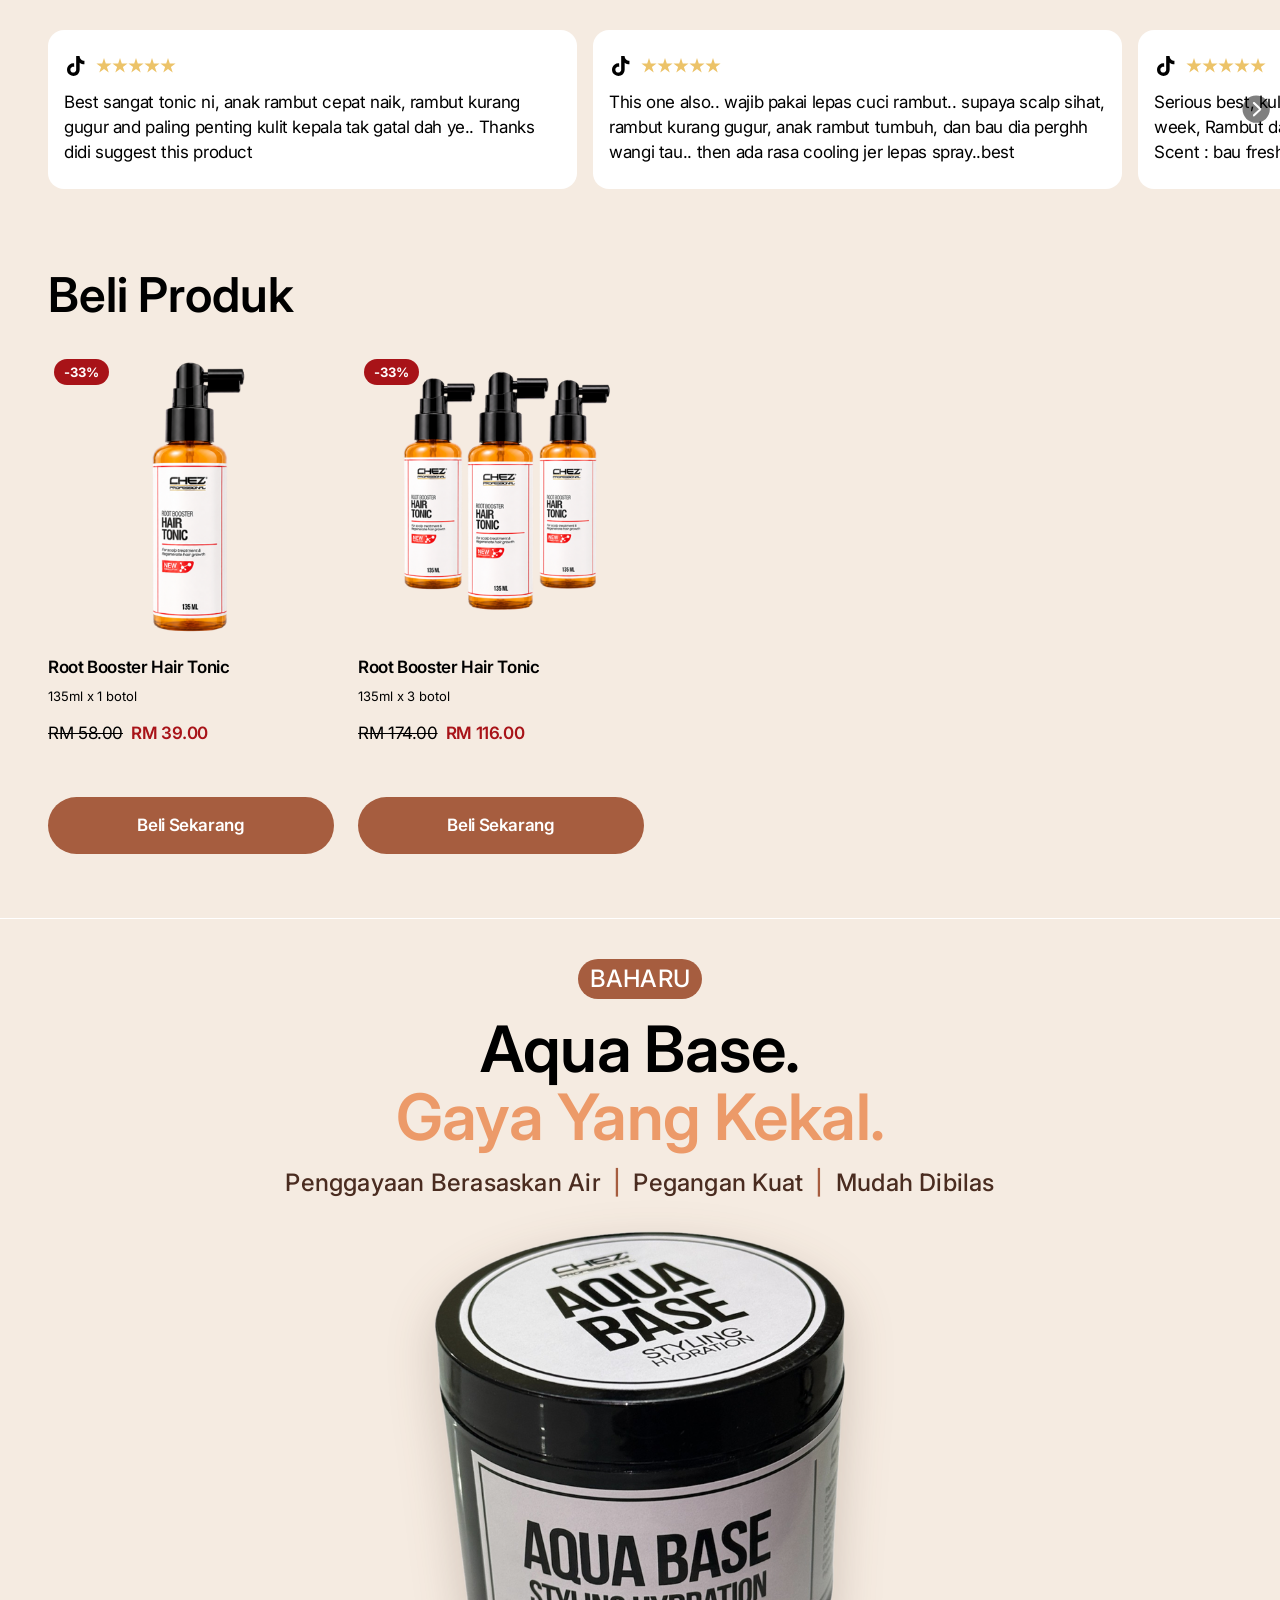
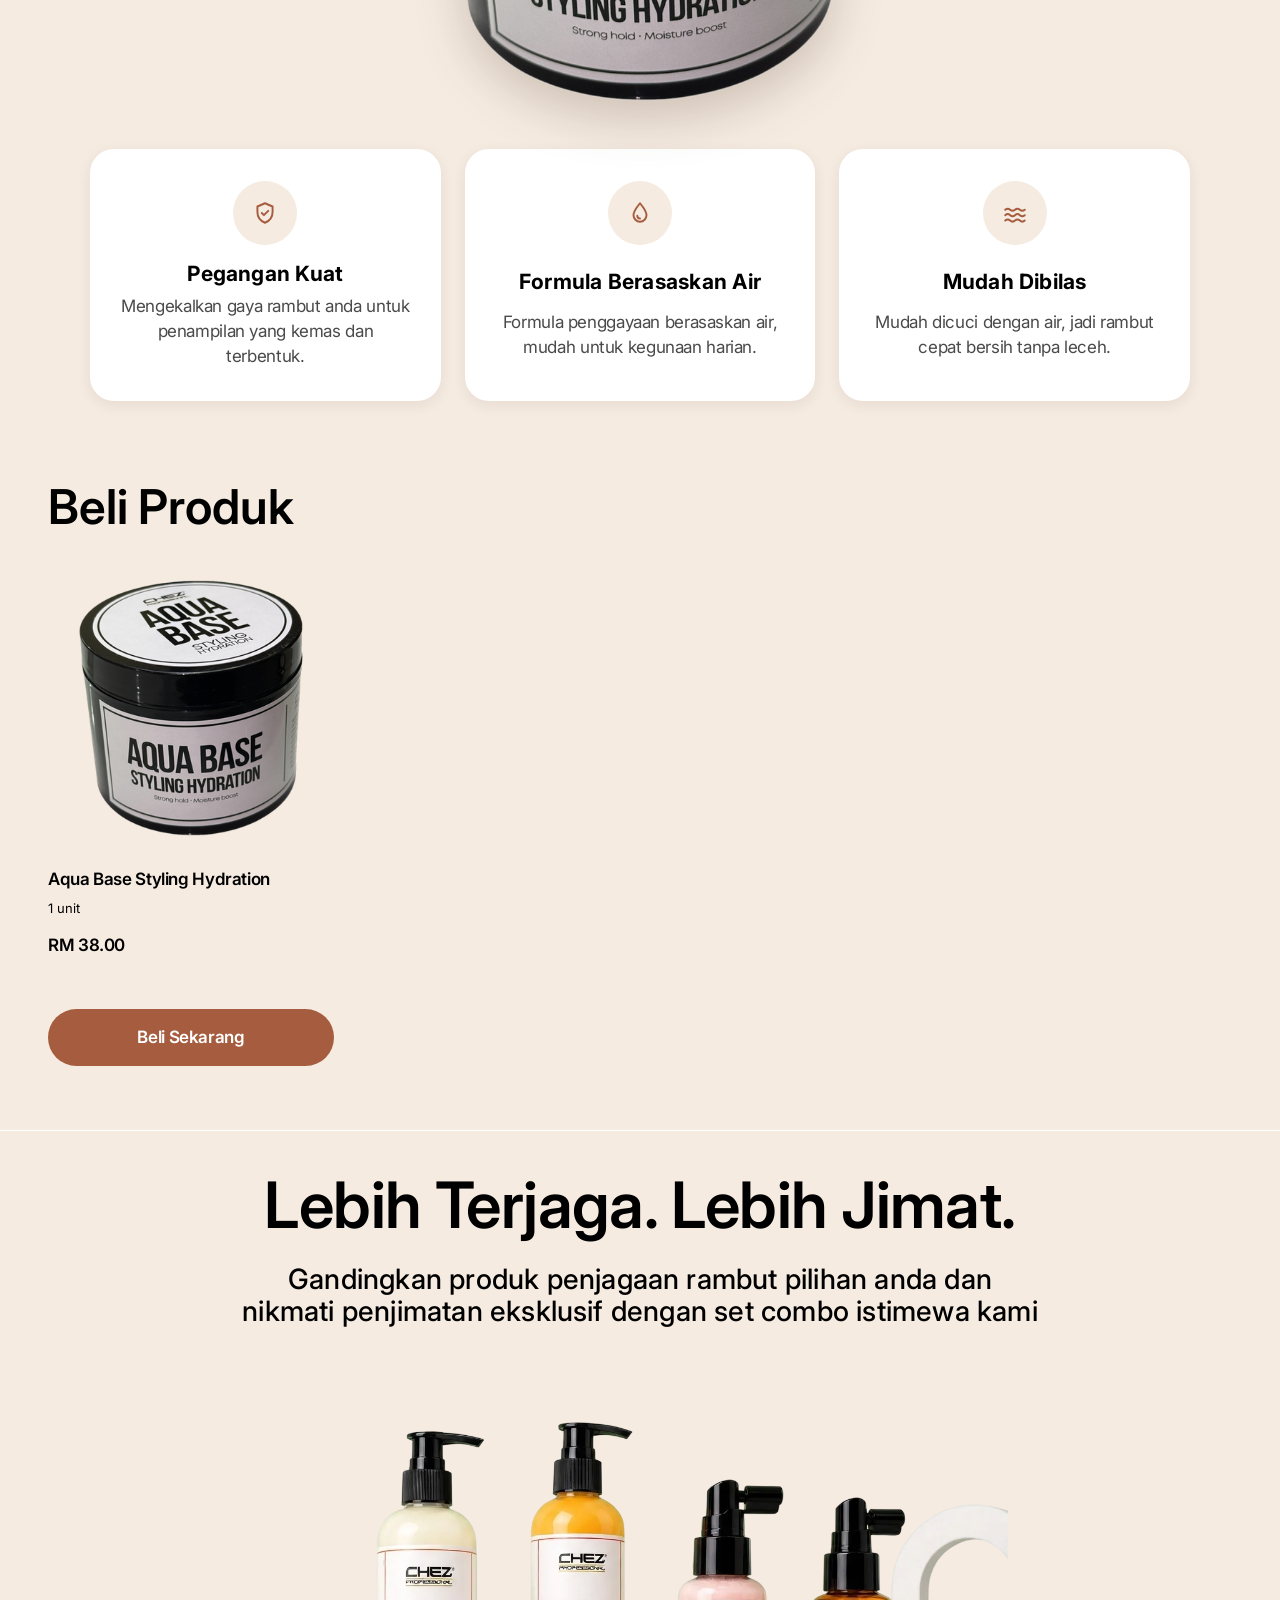
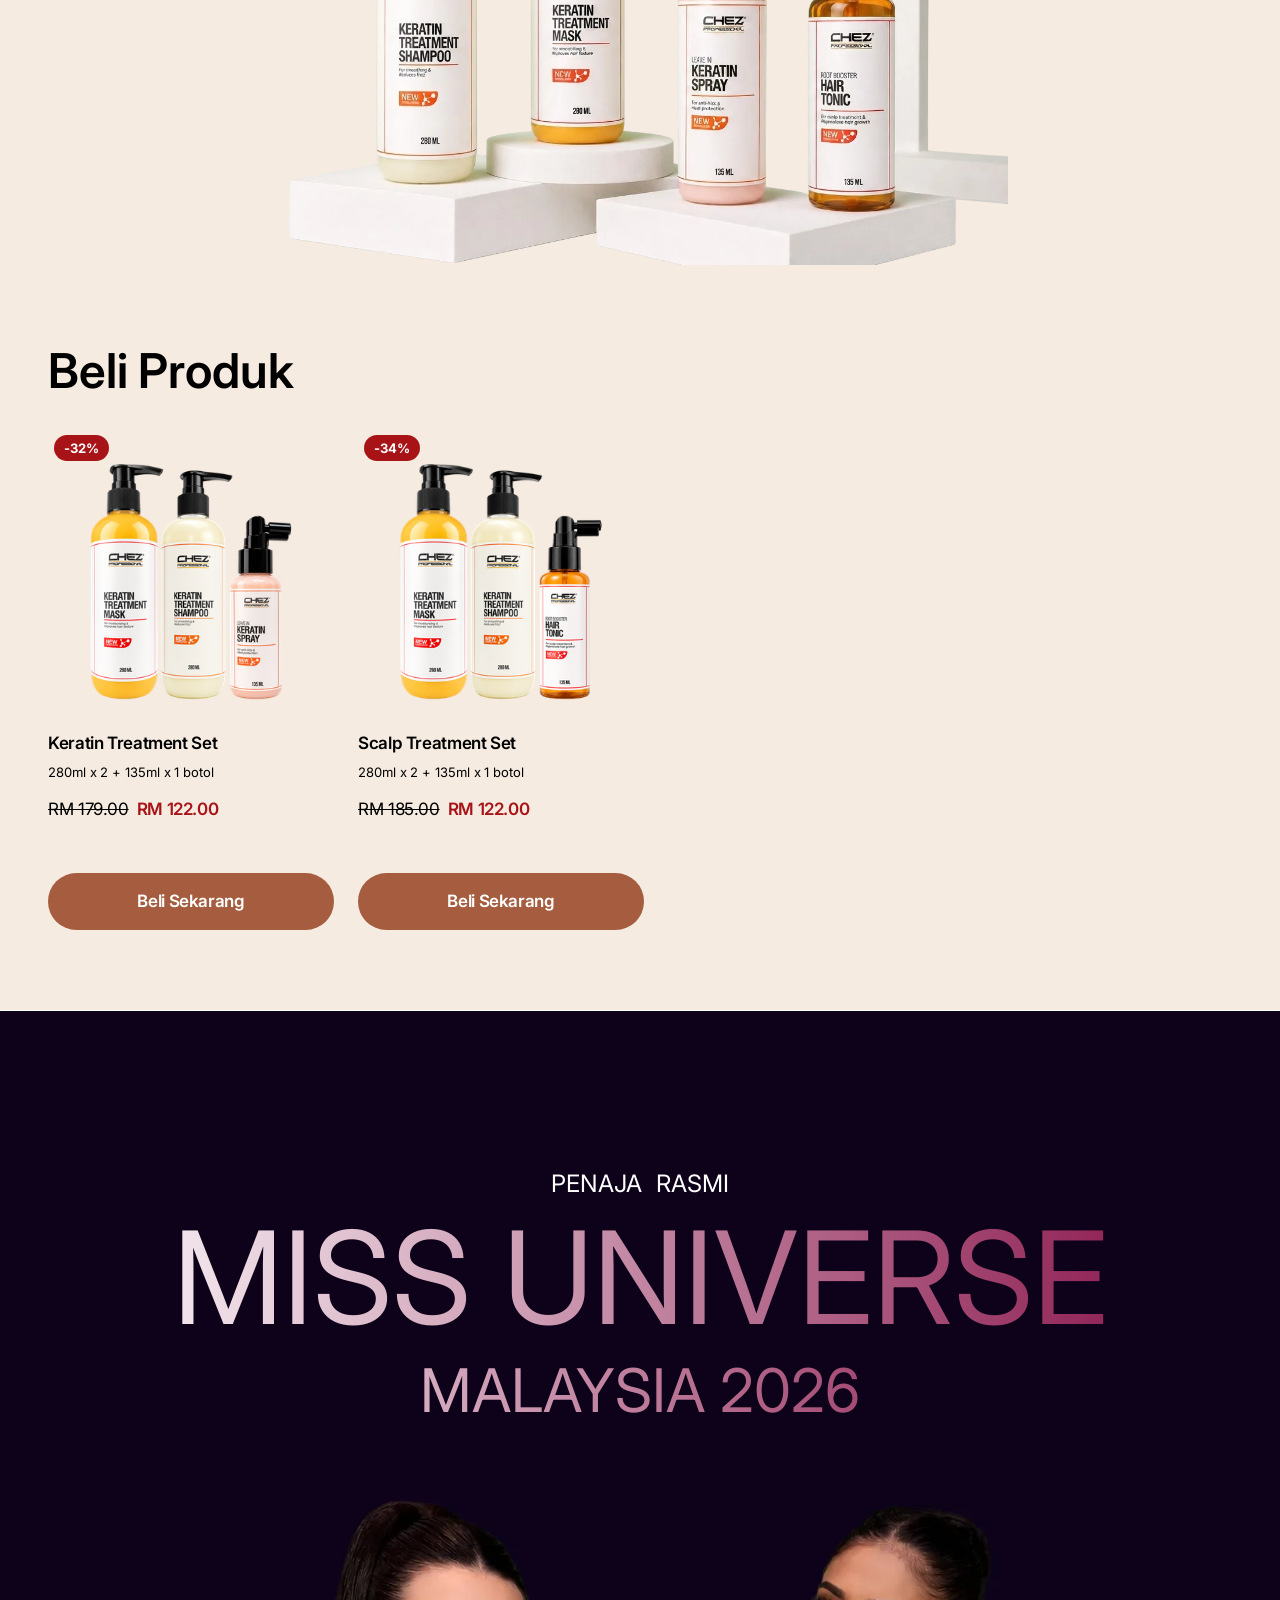
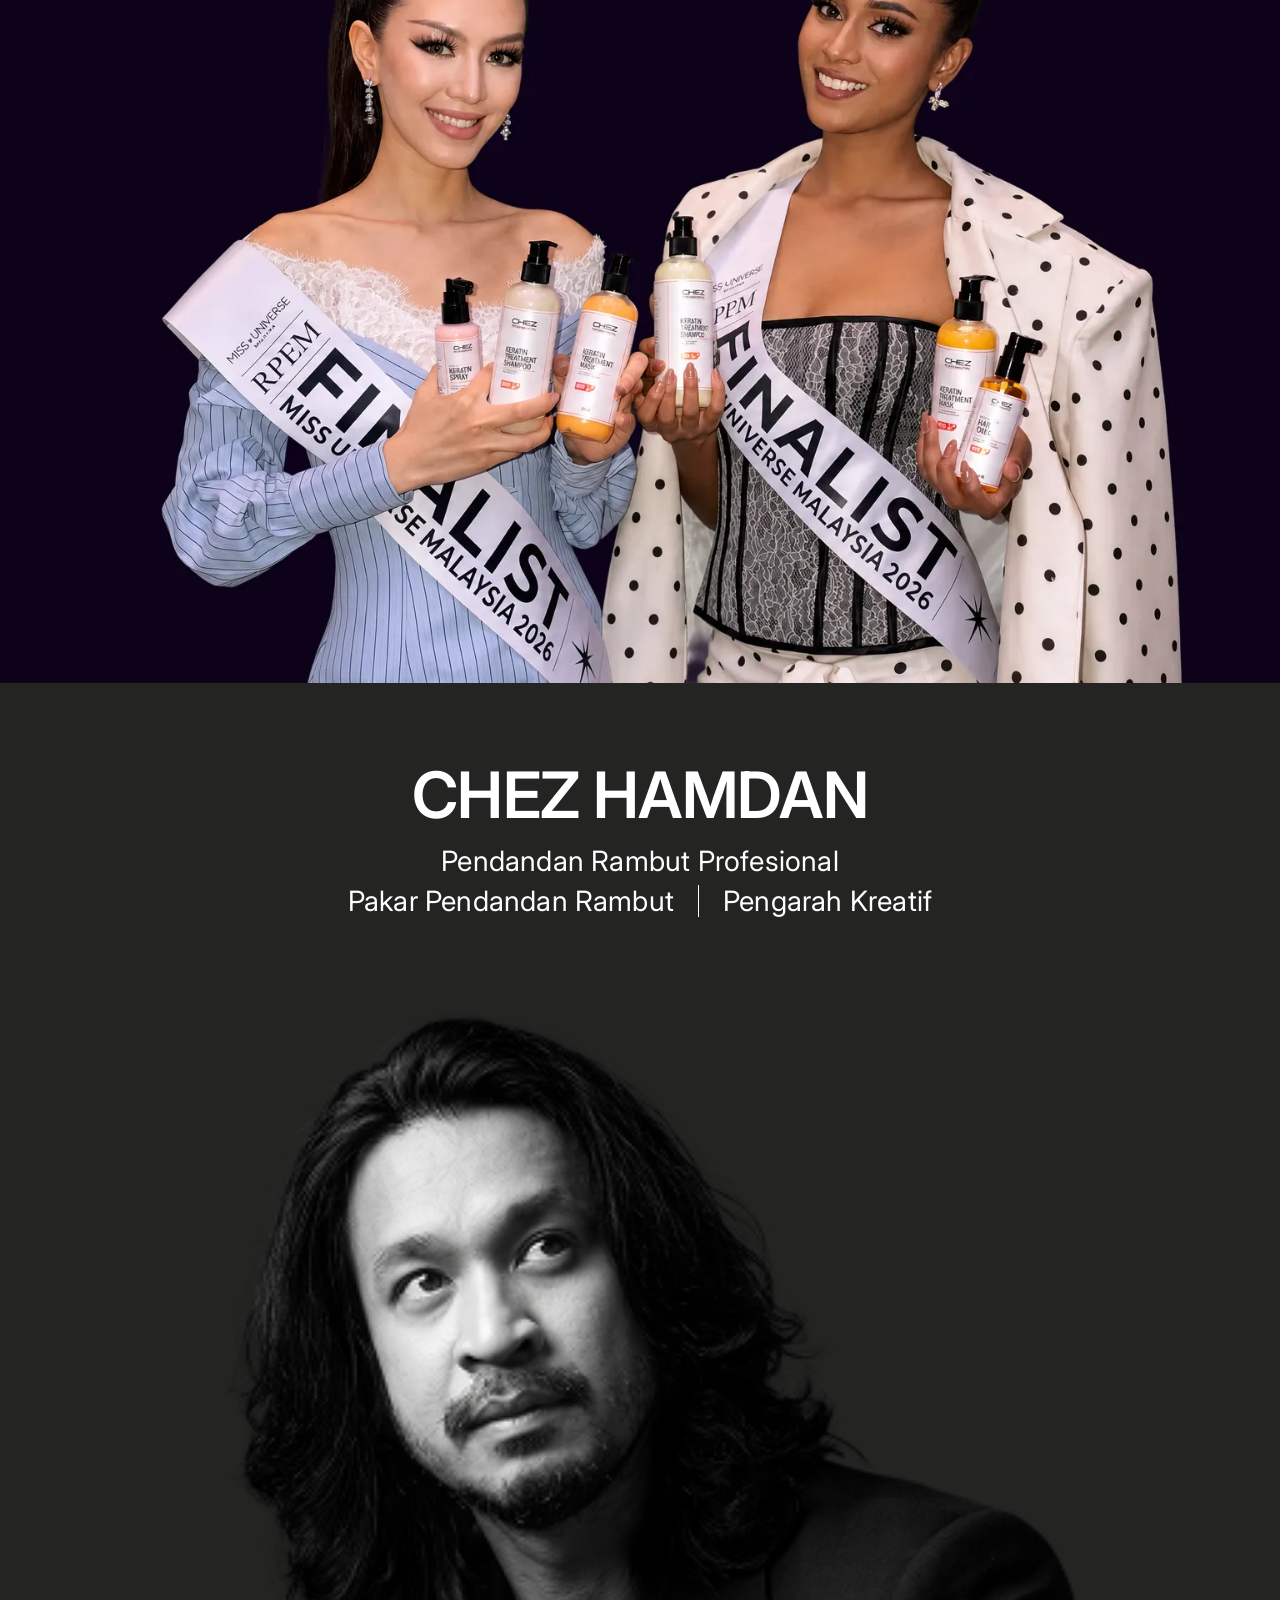
==== commit a59b0eea: "Aqua Base RM38 Co-Authored-By: Claude Opus 5.5 <noreply@anthropic.com>" ====
--- a/index.html
+++ b/index.html
@@ -504,7 +504,7 @@
 
   <div class="toast" role="status" aria-live="polite" hidden></div>
 
-  <script type="module" src="products.js?v=25e4f4ca"></script>
+  <script type="module" src="products.js?v=d23e04b6"></script>
   <script type="module" src="cart.js?v=ace76160"></script>
   <script type="module" src="script.js?v=3b43bb08"></script>
   <script src="assets/track.js?v=8b8cd4fc" defer></script>
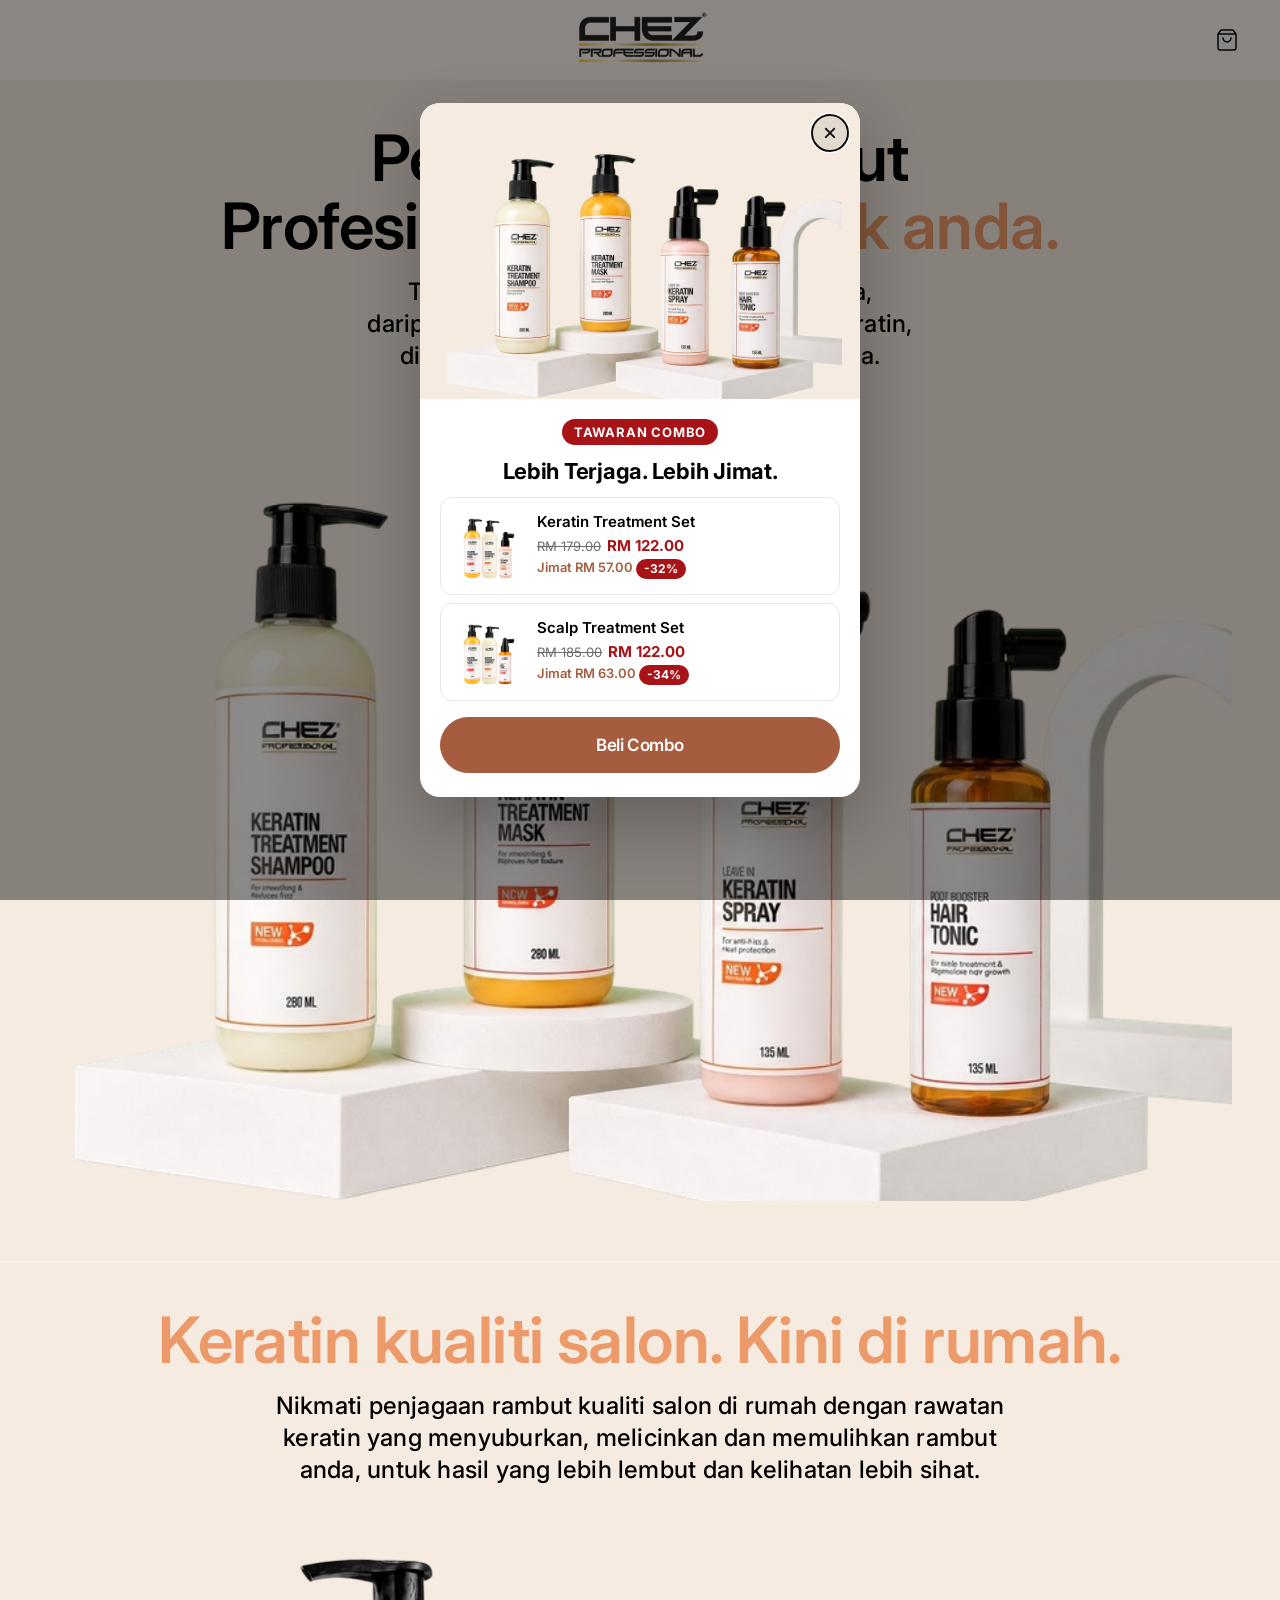
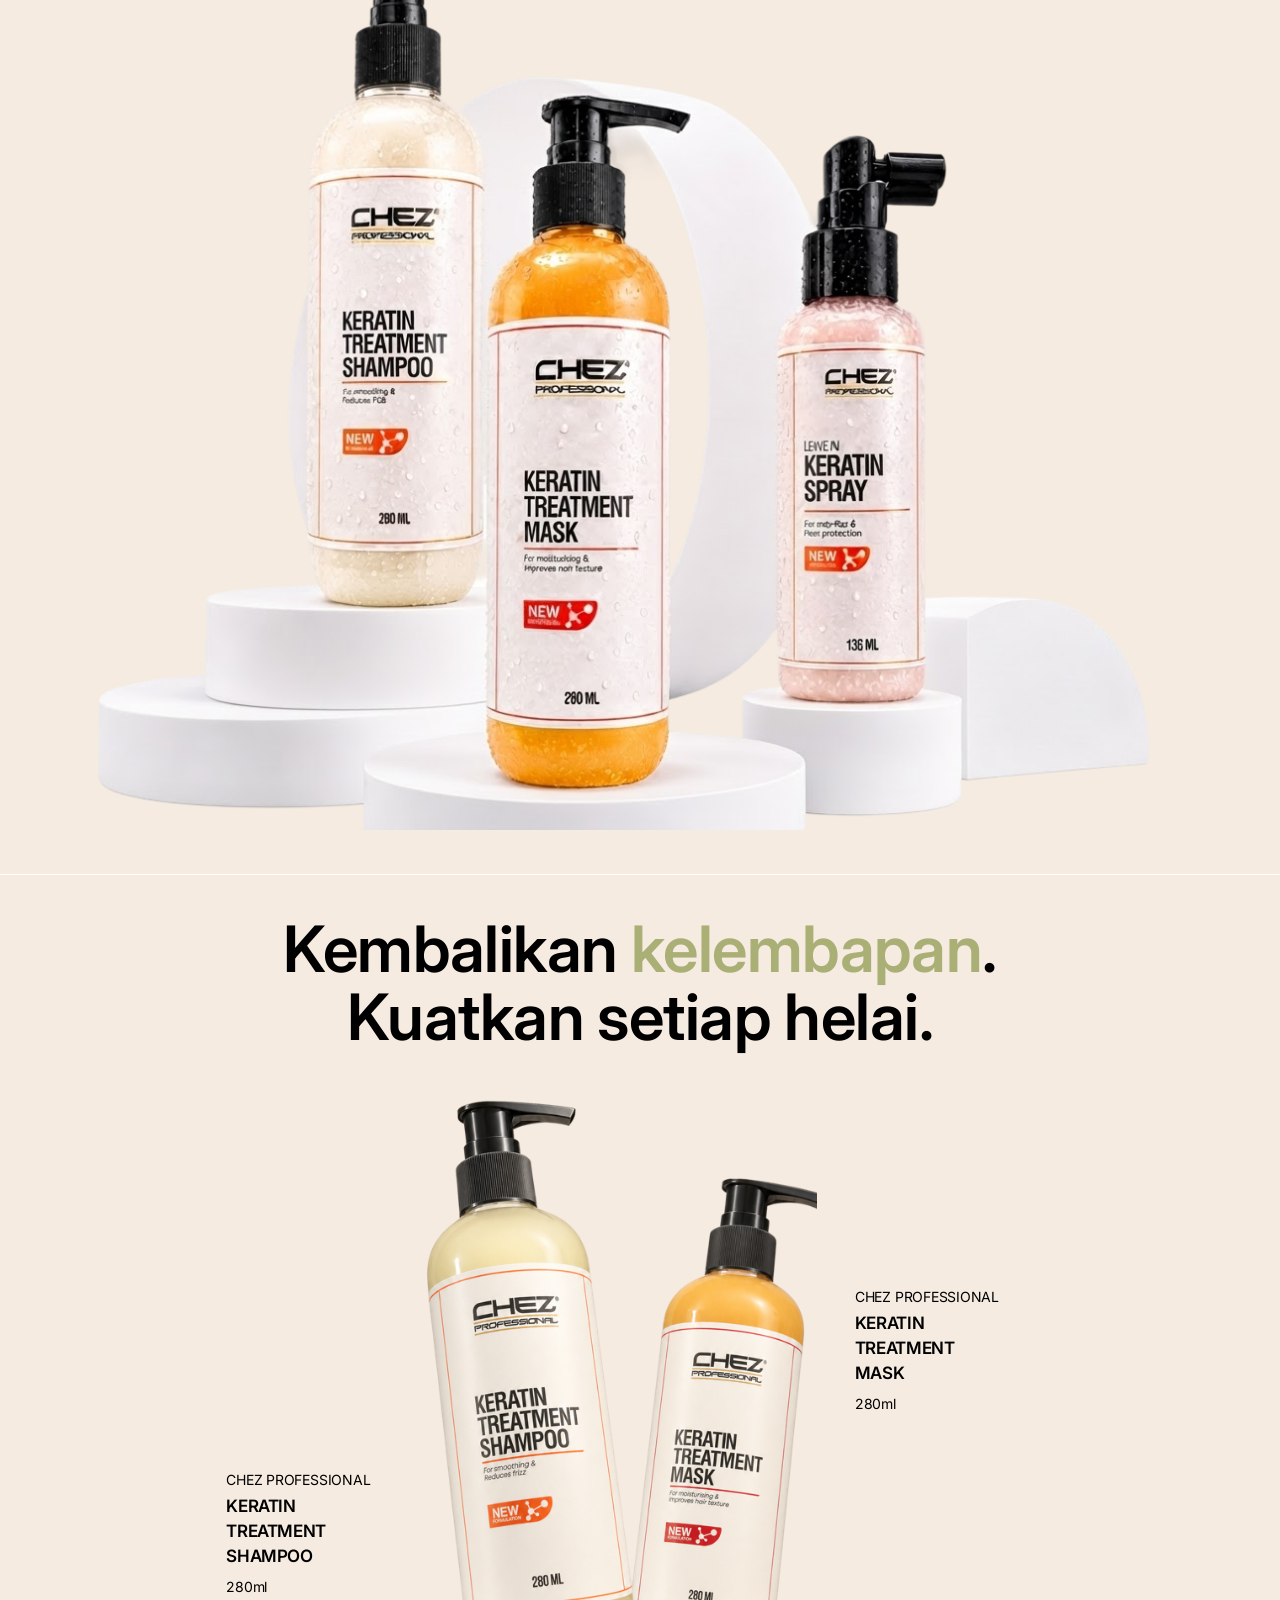
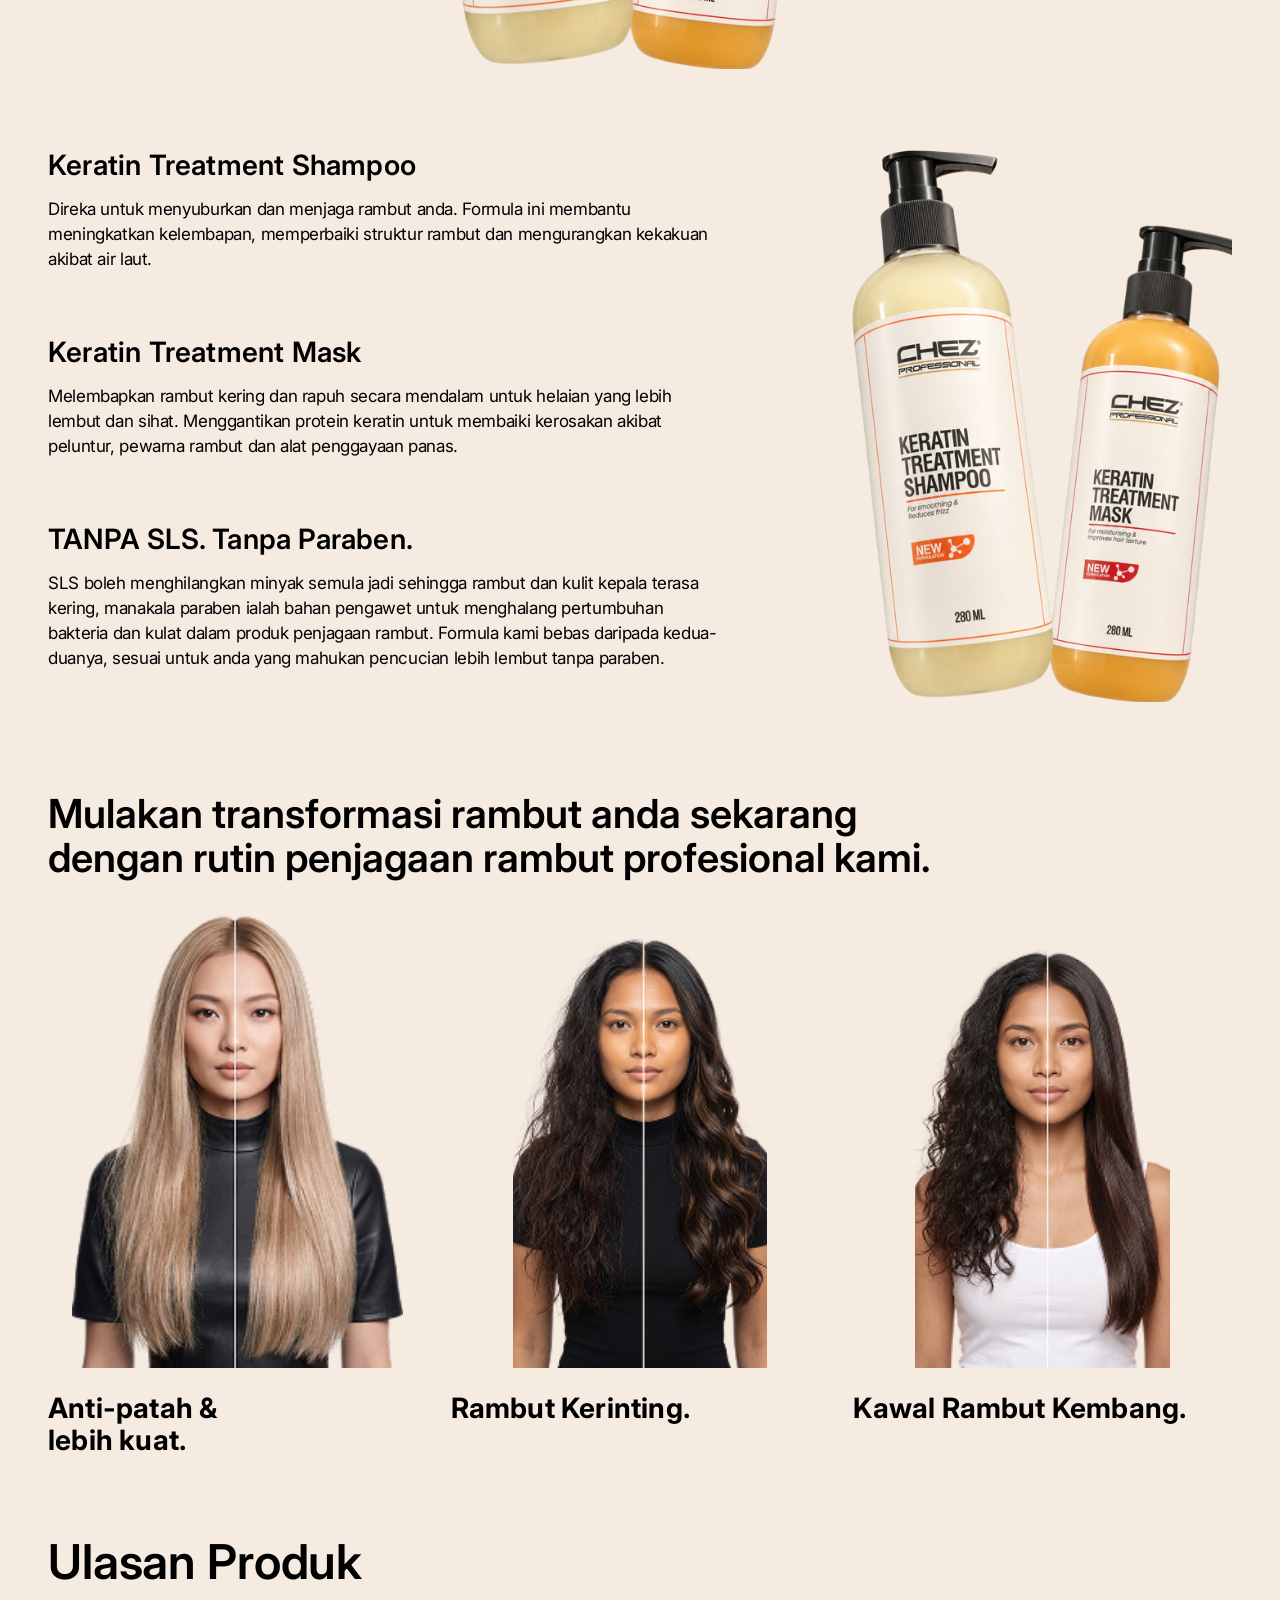
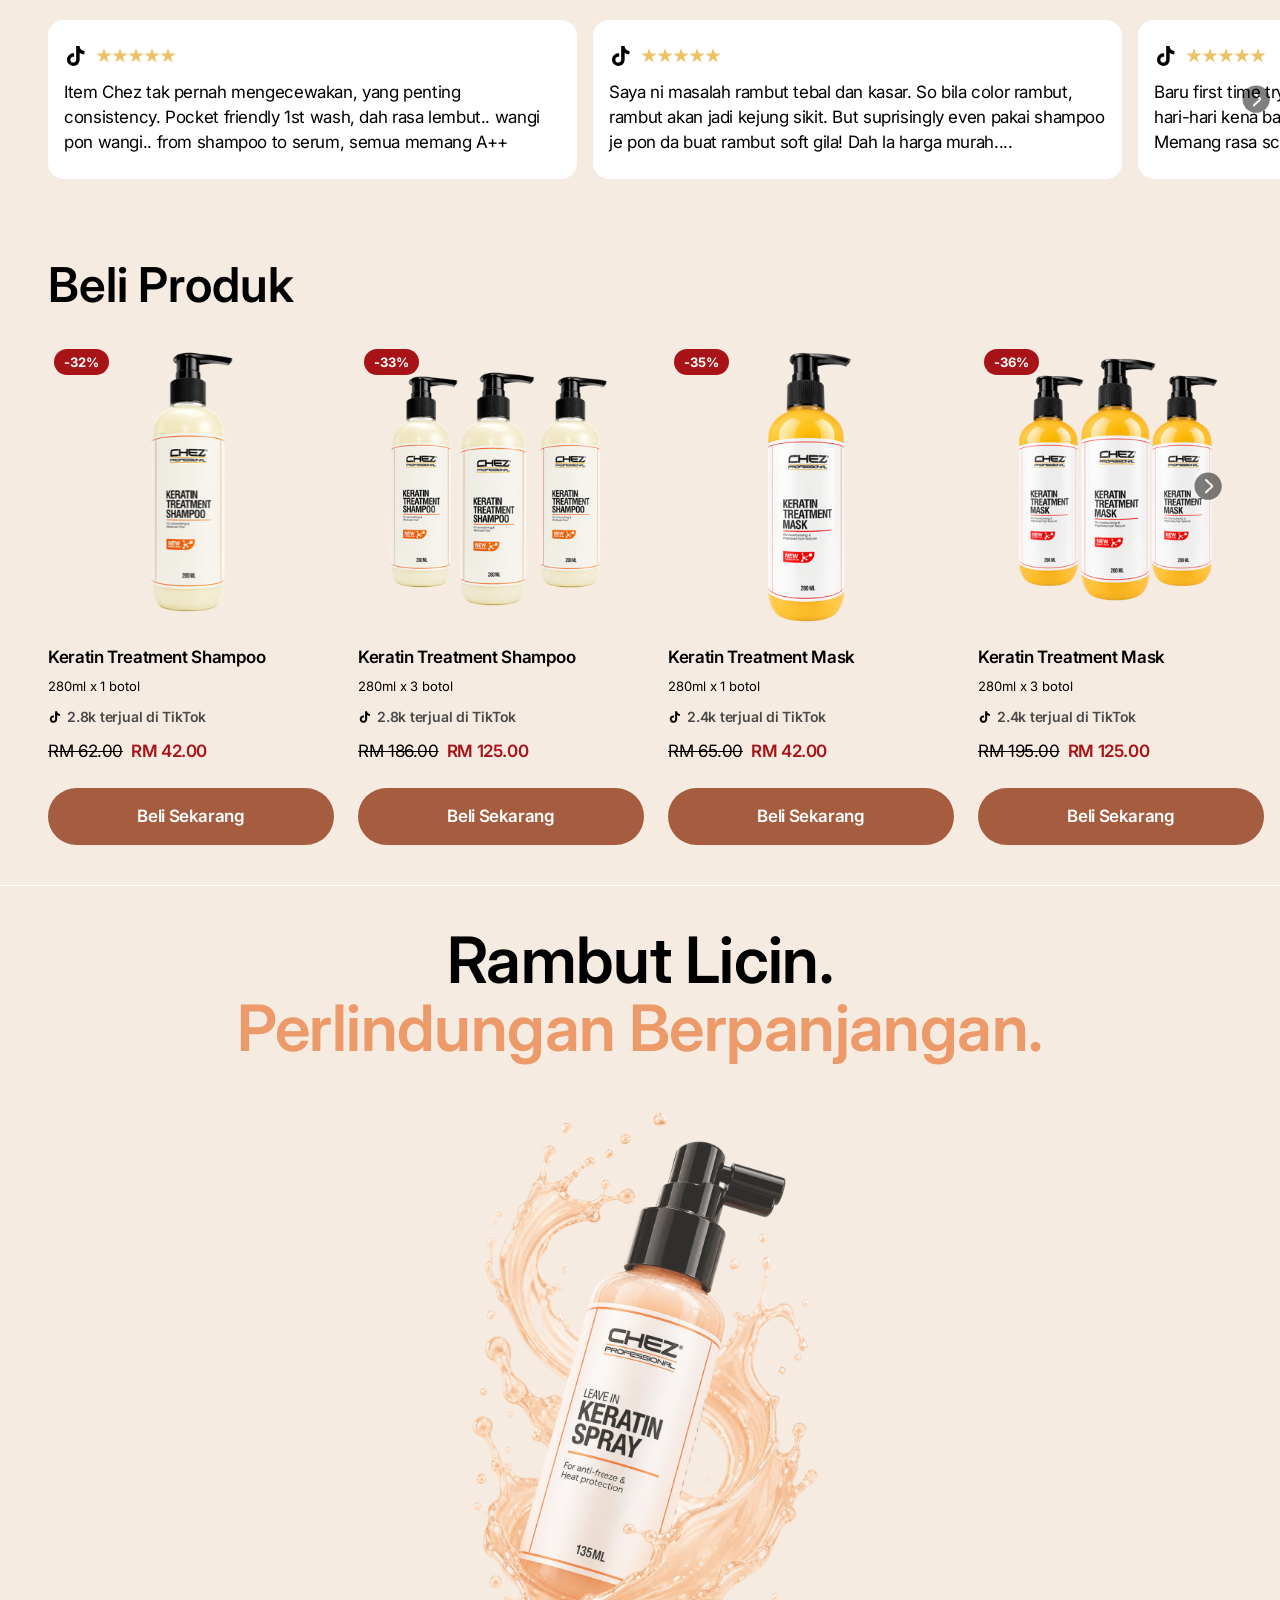
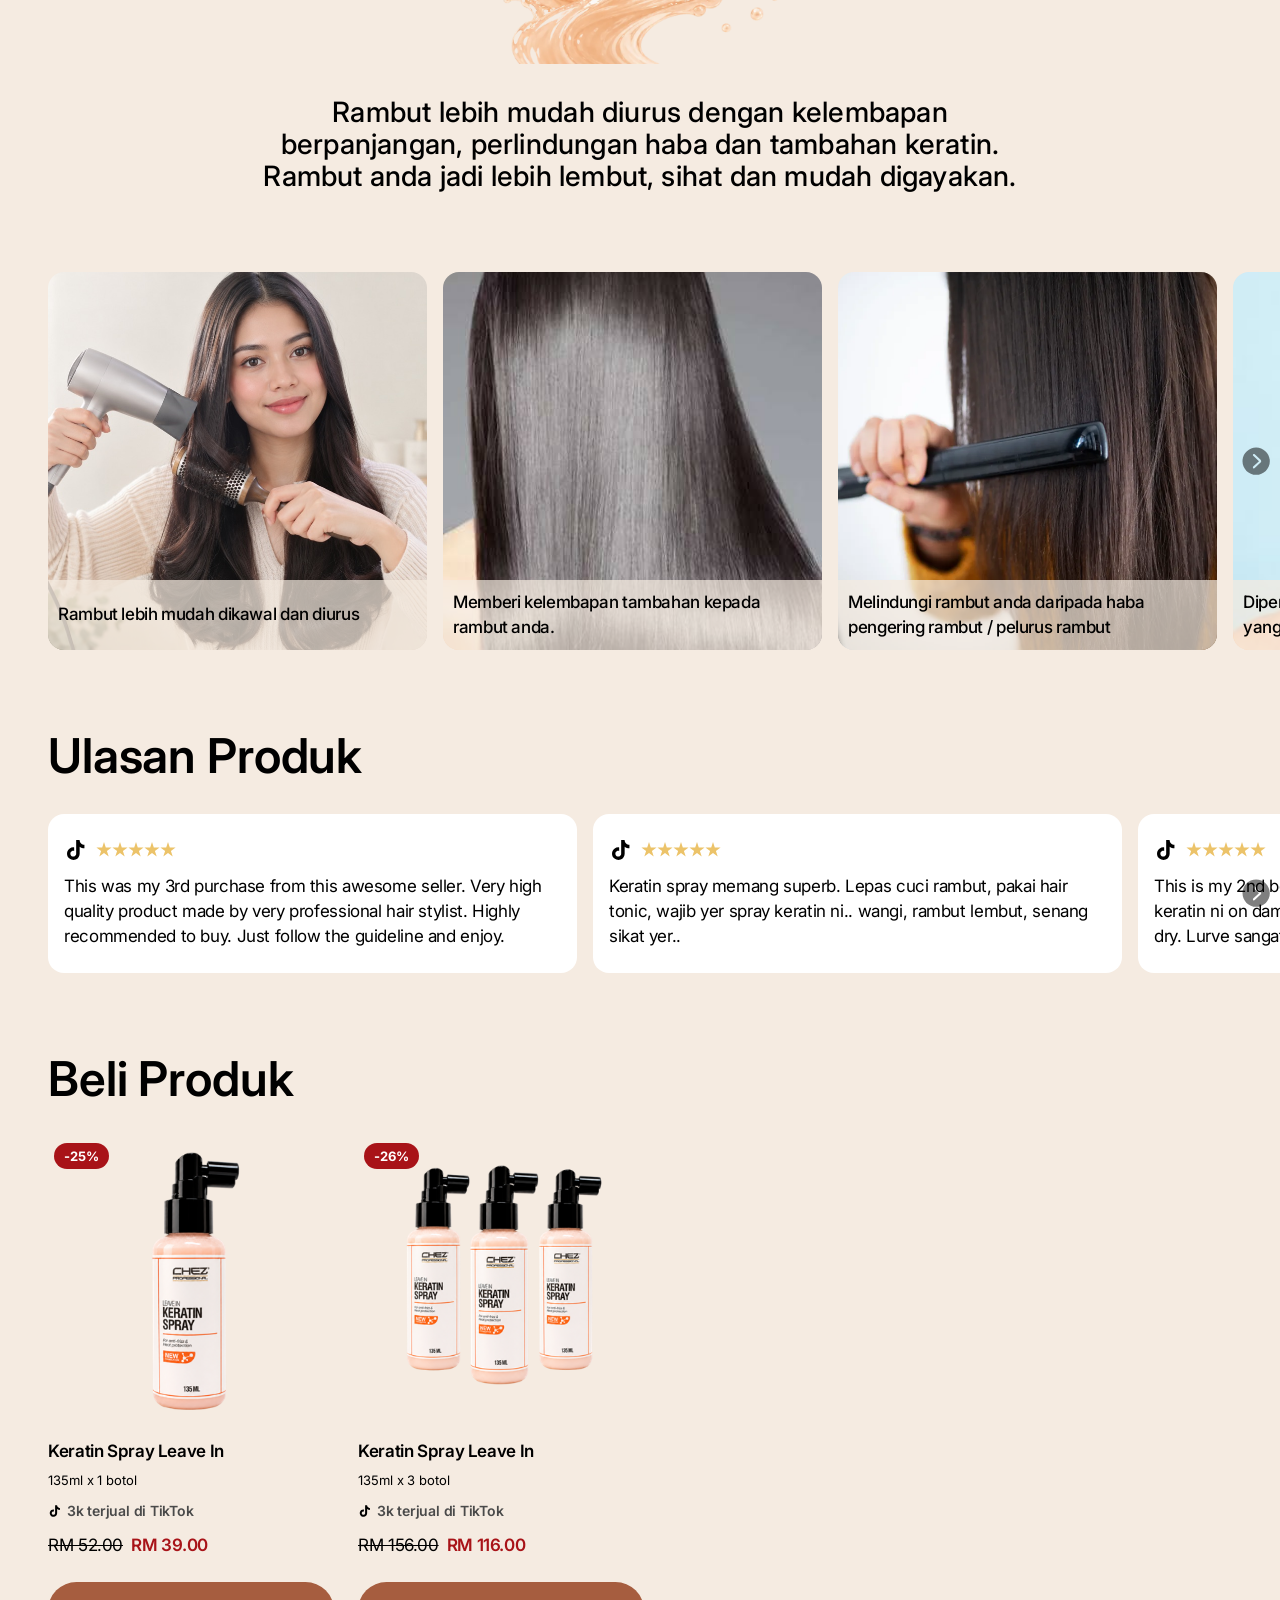
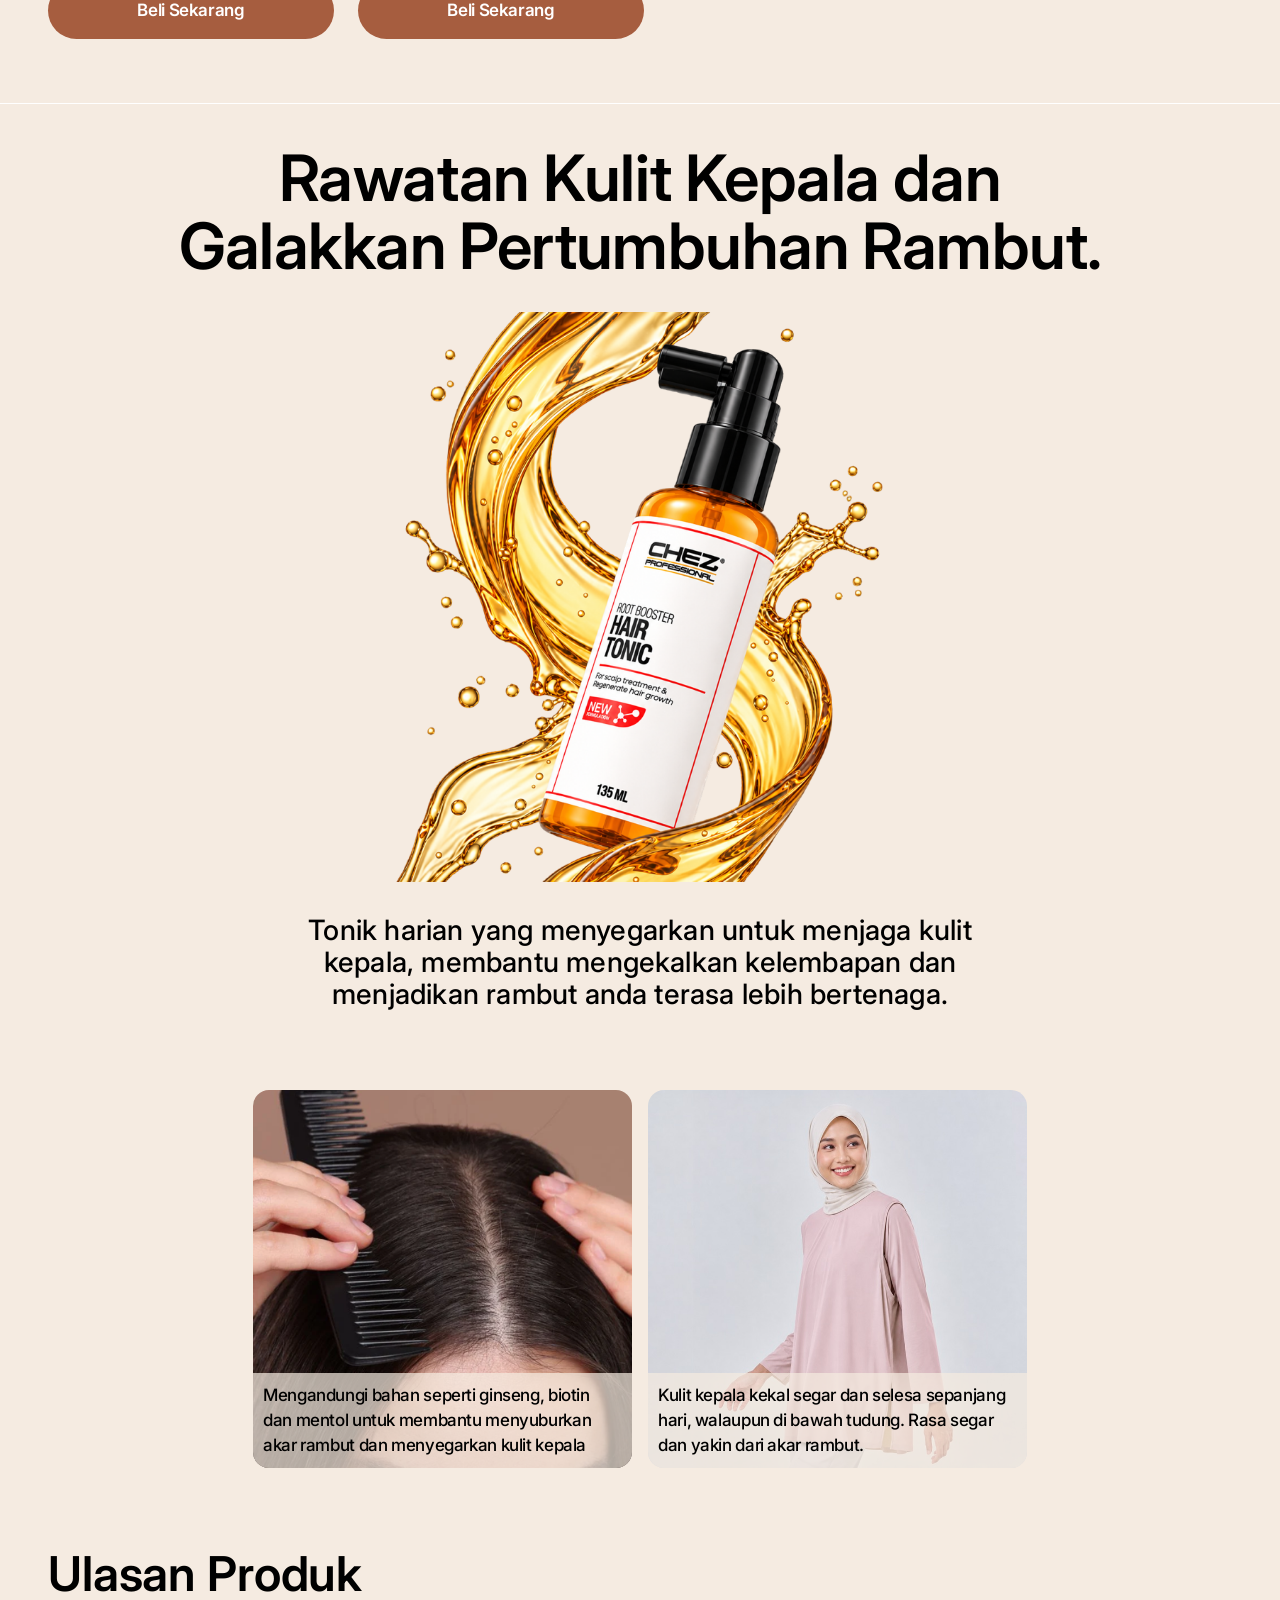
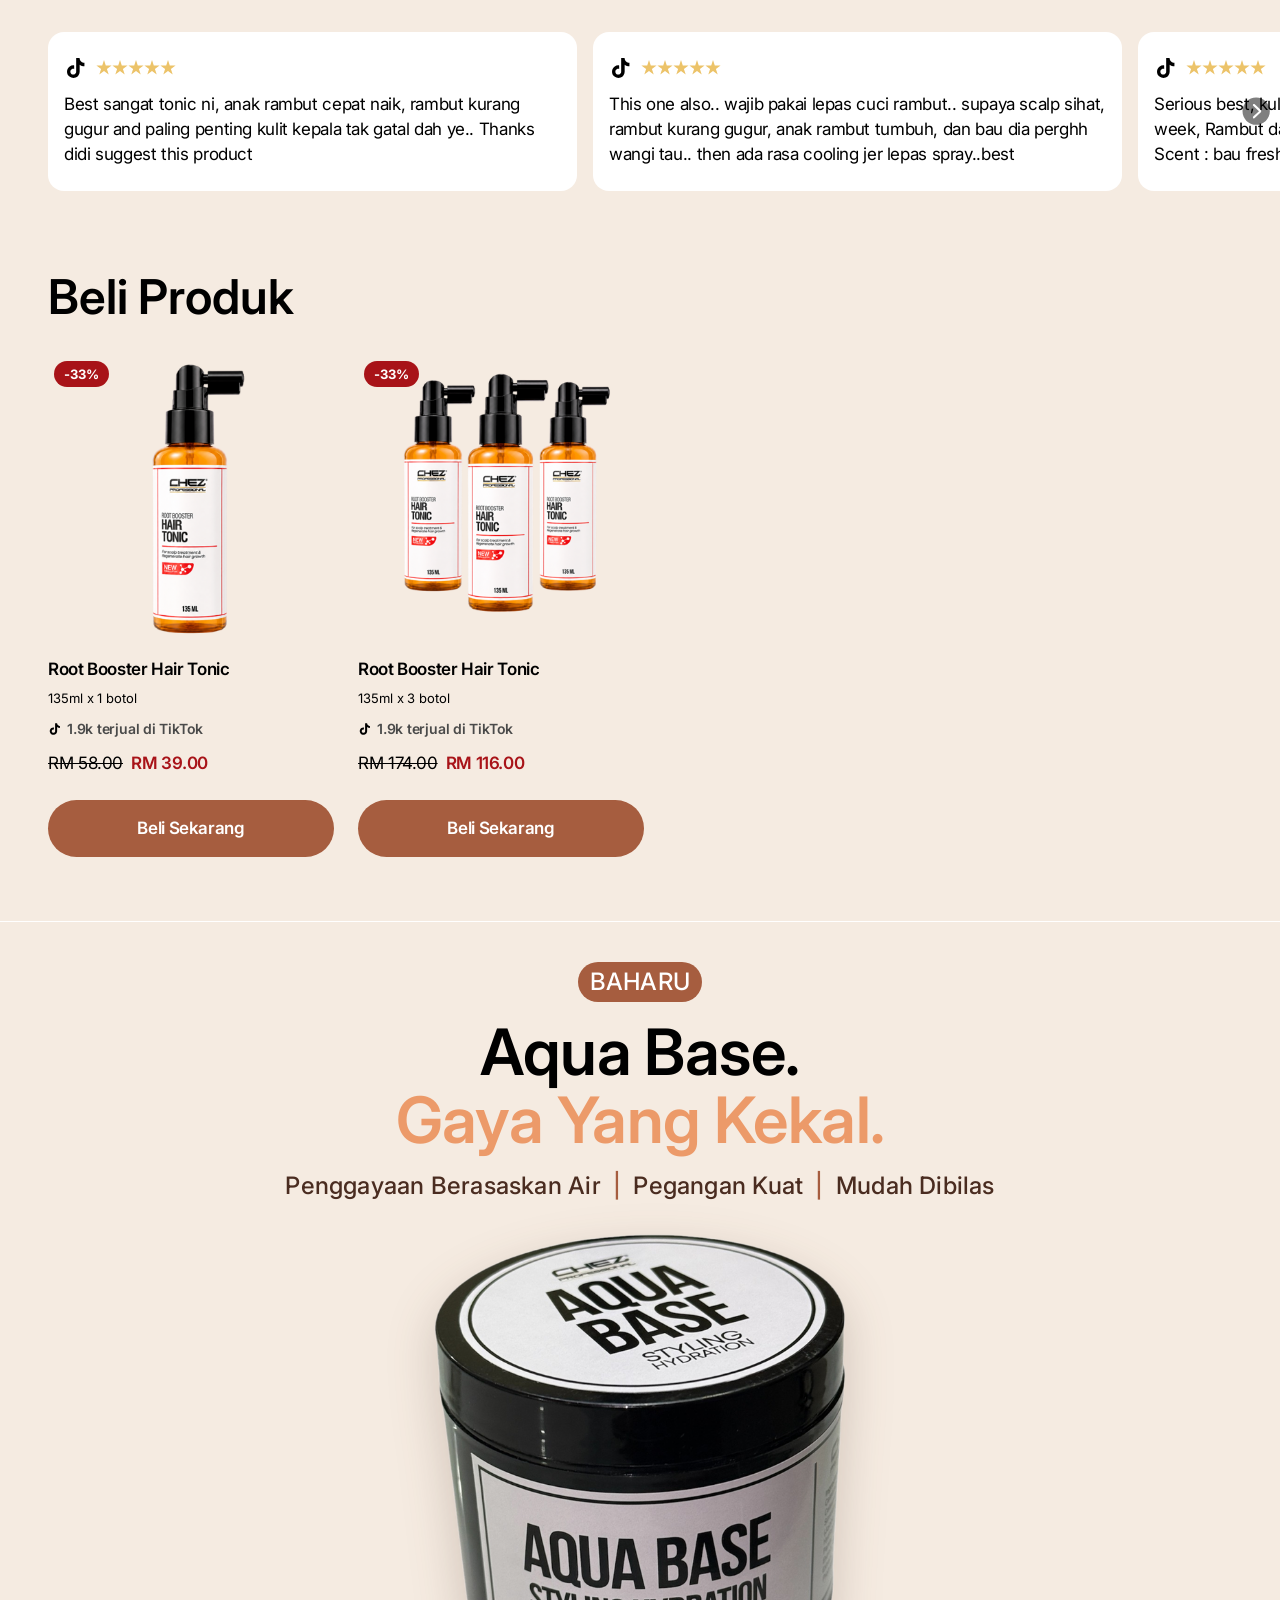
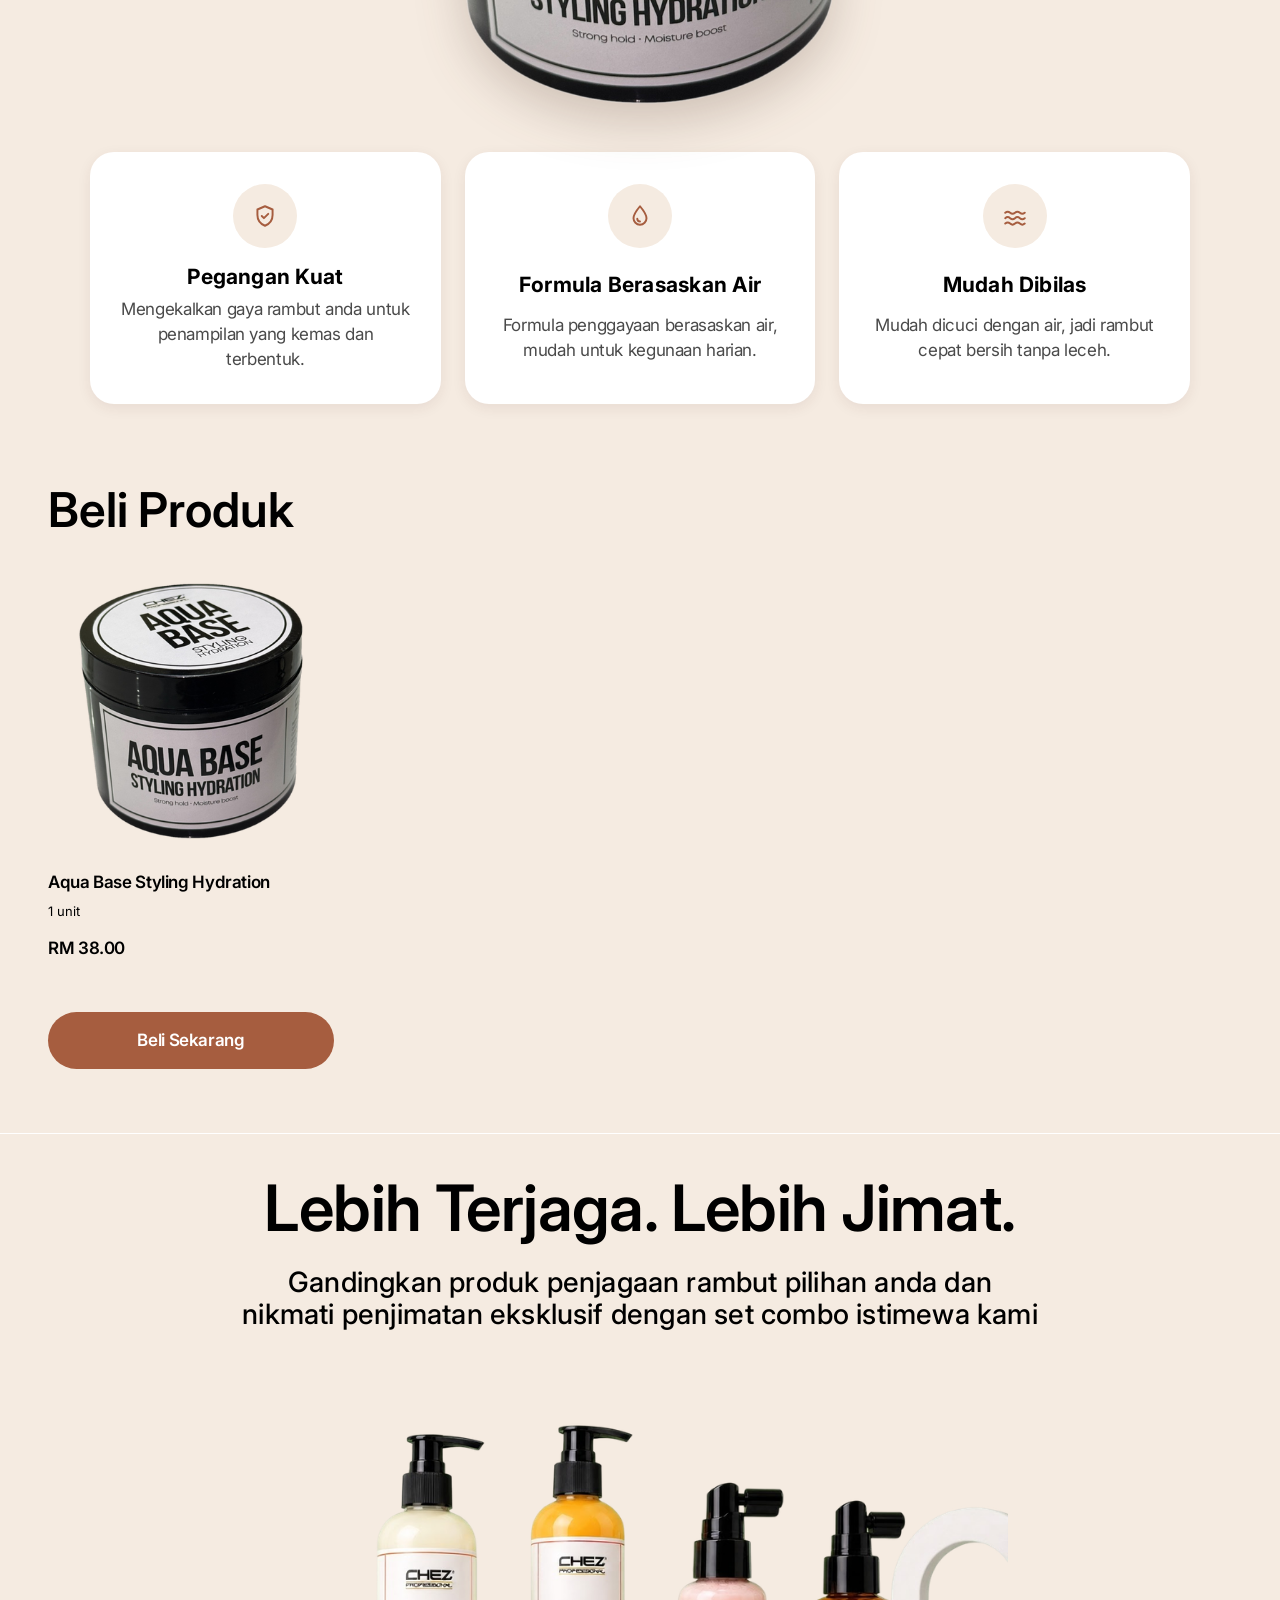
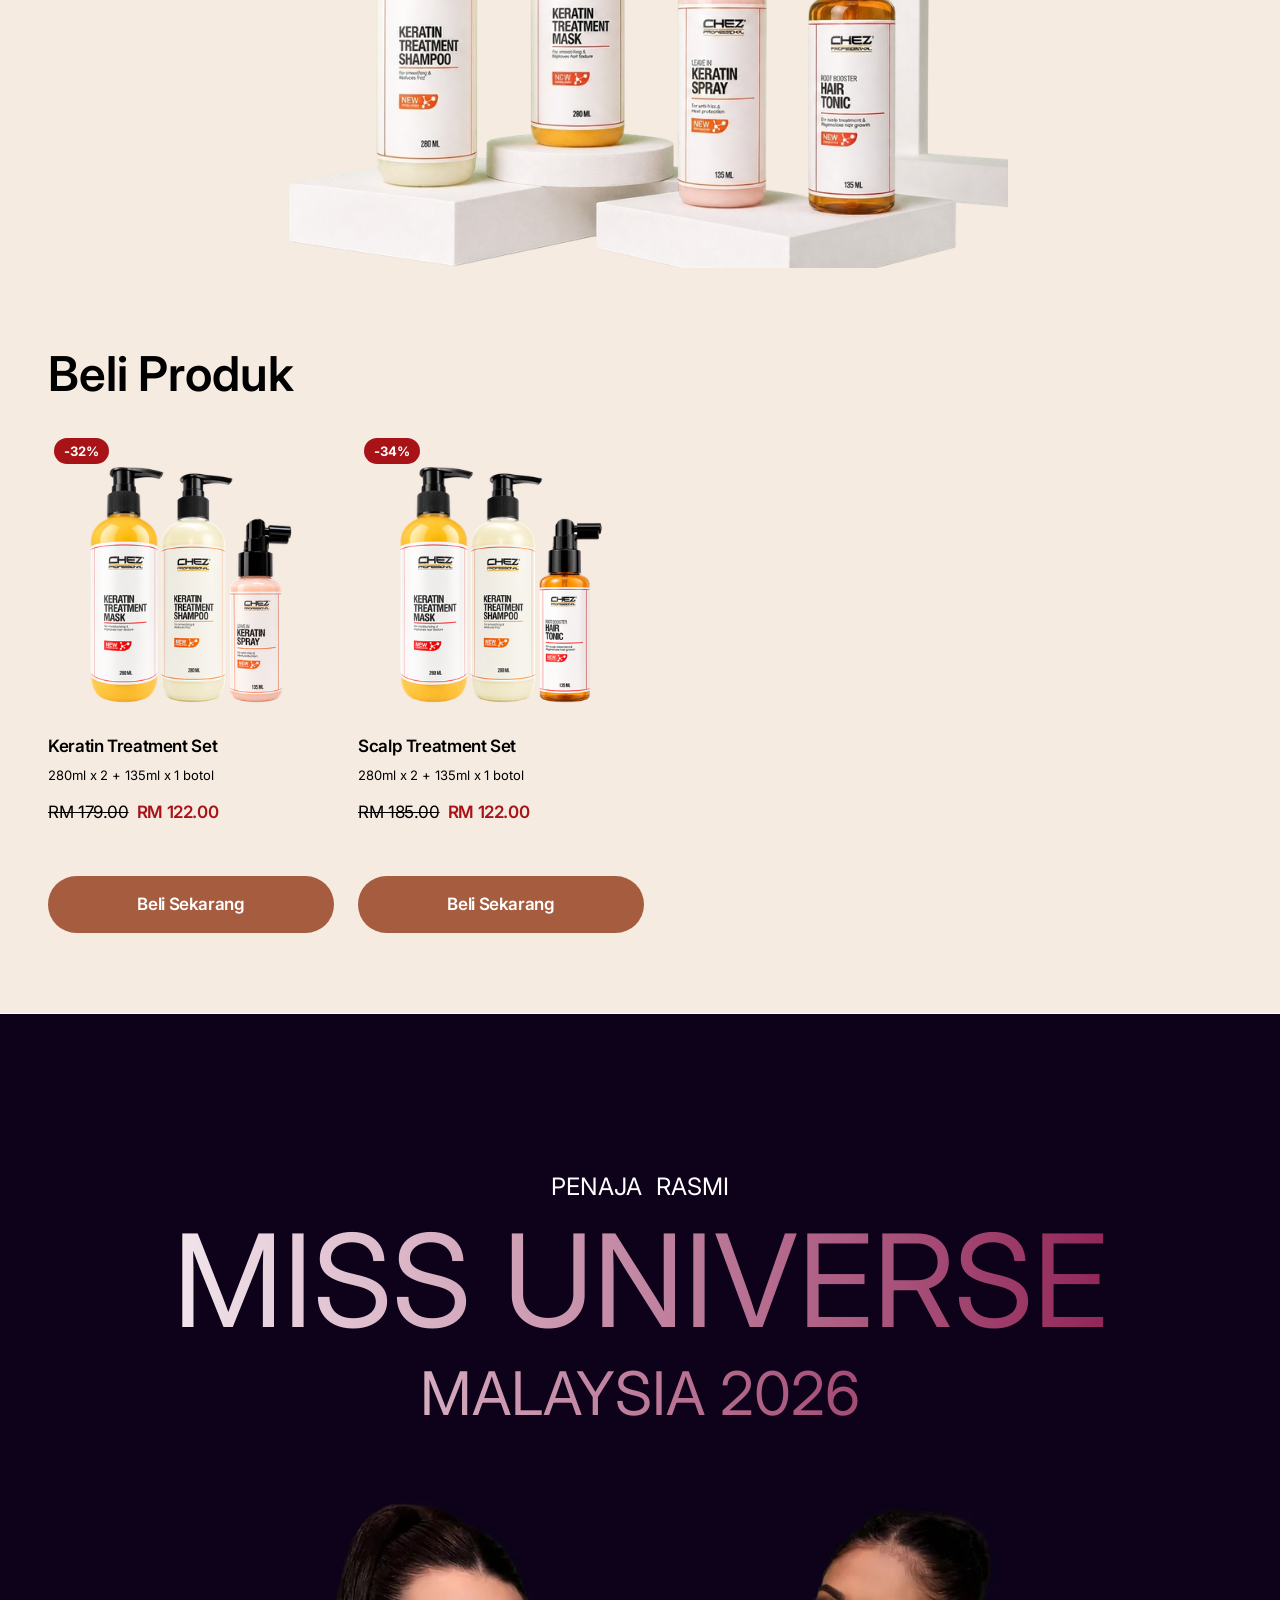
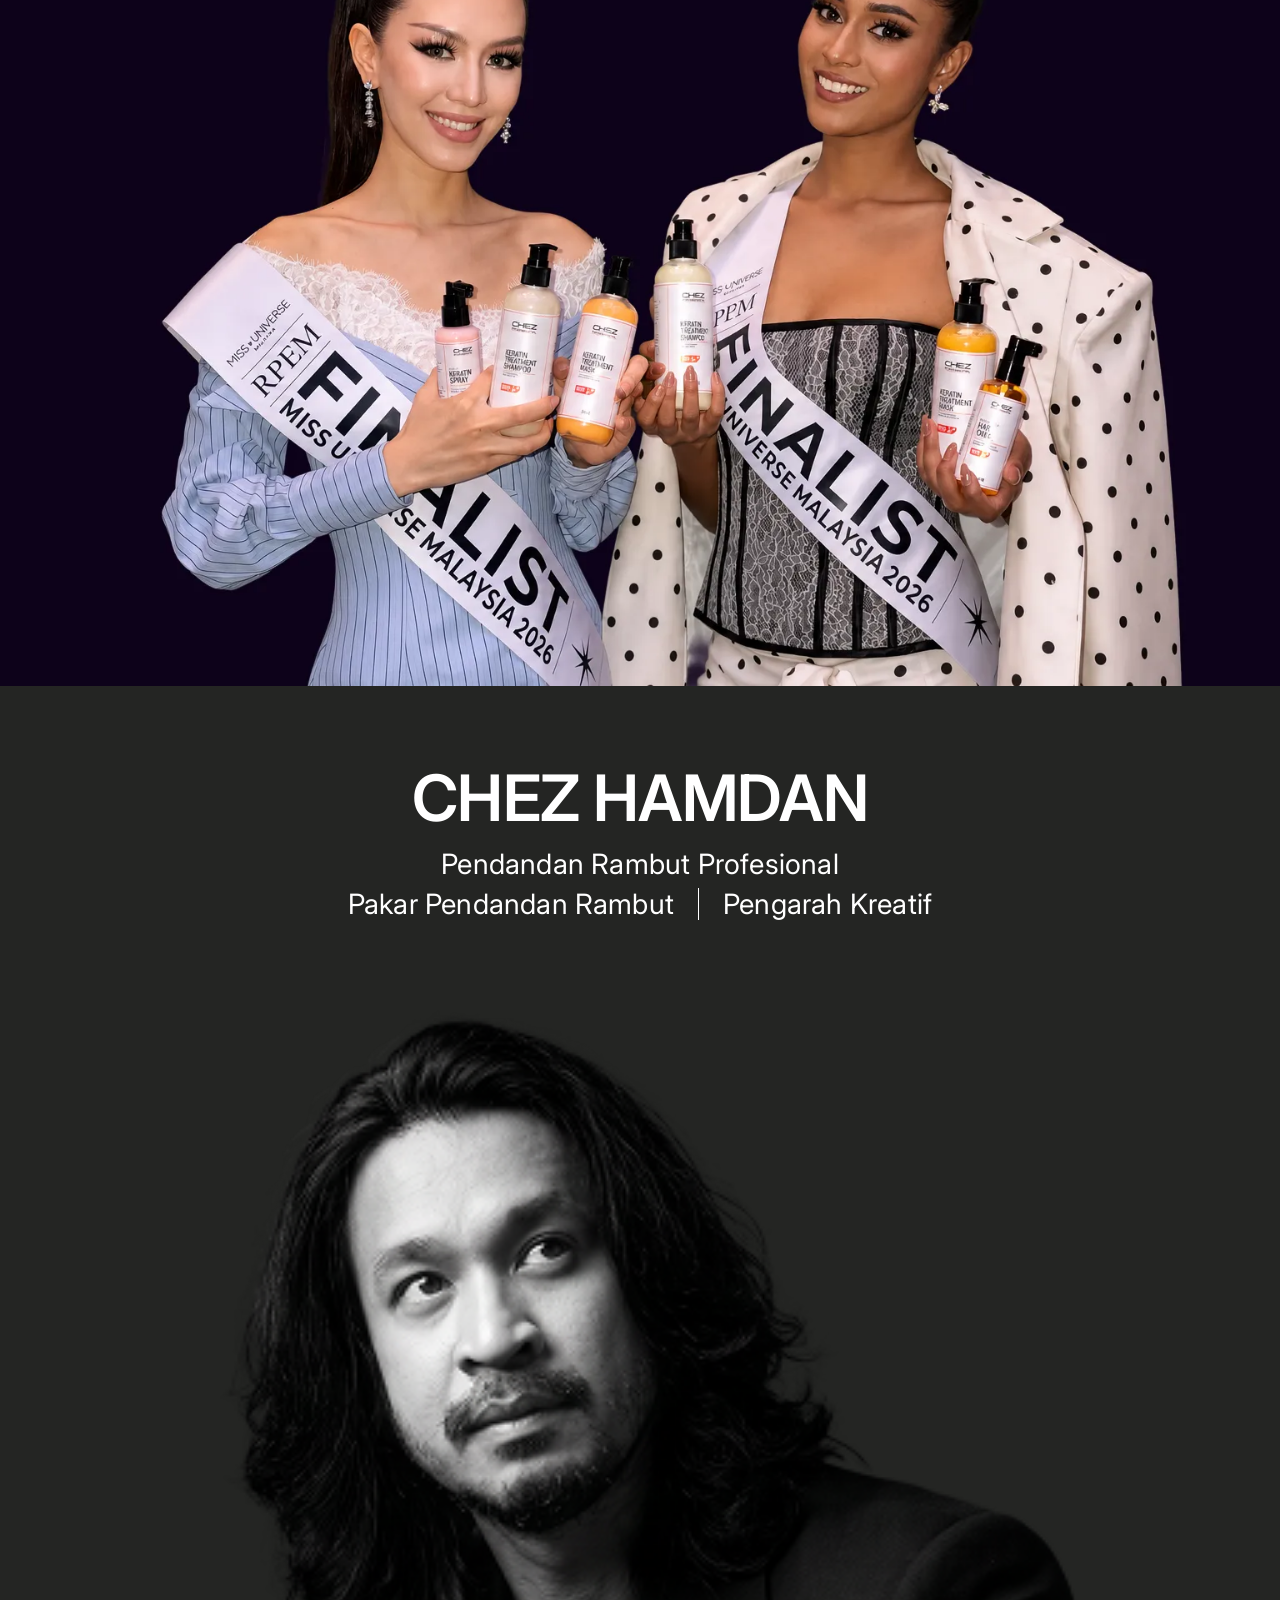
==== commit a3ea93e1: "TikTok sold counts on product cards and product sheet Shampoo 2.8k, Mask 2.4k, Keratin Spray 3k, Hai" ====
--- a/index.html
+++ b/index.html
@@ -69,7 +69,7 @@
   <link rel="preconnect" href="https://fonts.googleapis.com">
   <link rel="preconnect" href="https://fonts.gstatic.com" crossorigin>
   <link href="https://fonts.googleapis.com/css2?family=Inter:wght@400;500;600;700&display=swap" rel="stylesheet">
-  <link rel="stylesheet" href="styles.css?v=2e4aedbe">
+  <link rel="stylesheet" href="styles.css?v=b014c2e8">
 </head>
 <body>
   <div class="page page--home">
@@ -468,6 +468,7 @@
         <p class="section-eyebrow text-subheadline" data-field="eyebrow"></p>
         <h2 class="text-title1" id="sheet-title" data-field="name"></h2>
         <p class="sheet__size" data-field="size"></p>
+        <div class="sheet__sold" data-field="sold" hidden></div>
         <p class="sheet__price"><s data-field="was"></s><span data-field="price"></span><span class="discount-badge" data-field="discount"></span></p>
         <div class="sheet__actions">
           <button class="sheet__add" type="button">Tambah ke Troli</button>
@@ -504,9 +505,9 @@
 
   <div class="toast" role="status" aria-live="polite" hidden></div>
 
-  <script type="module" src="products.js?v=d23e04b6"></script>
+  <script type="module" src="products.js?v=83fed173"></script>
   <script type="module" src="cart.js?v=ace76160"></script>
-  <script type="module" src="script.js?v=3b43bb08"></script>
+  <script type="module" src="script.js?v=da40881c"></script>
   <script src="assets/track.js?v=8b8cd4fc" defer></script>
   <script src="assets/footer.js?v=4839e892" defer></script>
 </body>
--- a/styles.css
+++ b/styles.css
@@ -414,6 +414,24 @@
 }
 
 .sheet__price .discount-badge { align-self: center; font-size: 13px; line-height: 18px; letter-spacing: -0.08px; }
+
+.shop-card__name .shop-card__sold,
+.sheet__sold-line {
+  display: flex;
+  align-items: center;
+  gap: 5px;
+  margin-top: 4px;
+  color: #4a4a4a;
+  font-size: 13px; /* Footnote */
+  line-height: 18px;
+  font-weight: 600;
+  letter-spacing: -0.08px;
+}
+
+.shop-card__sold img,
+.sheet__sold-line img { flex: none; width: 14px; height: 14px; }
+
+.sheet__sold[hidden] { display: none; }
 
 .shop-card__image {
   width: 100%;
@@ -1682,6 +1700,8 @@
     line-height: 25px;
   }
 
+  .page--home .shop-card__name .shop-card__sold { color: #4a4a4a; line-height: 20px; font-size: 14px; letter-spacing: -0.016em; }
+
   .page--home .shop-card__price {
     column-gap: 8px;
     font-size: 17px;
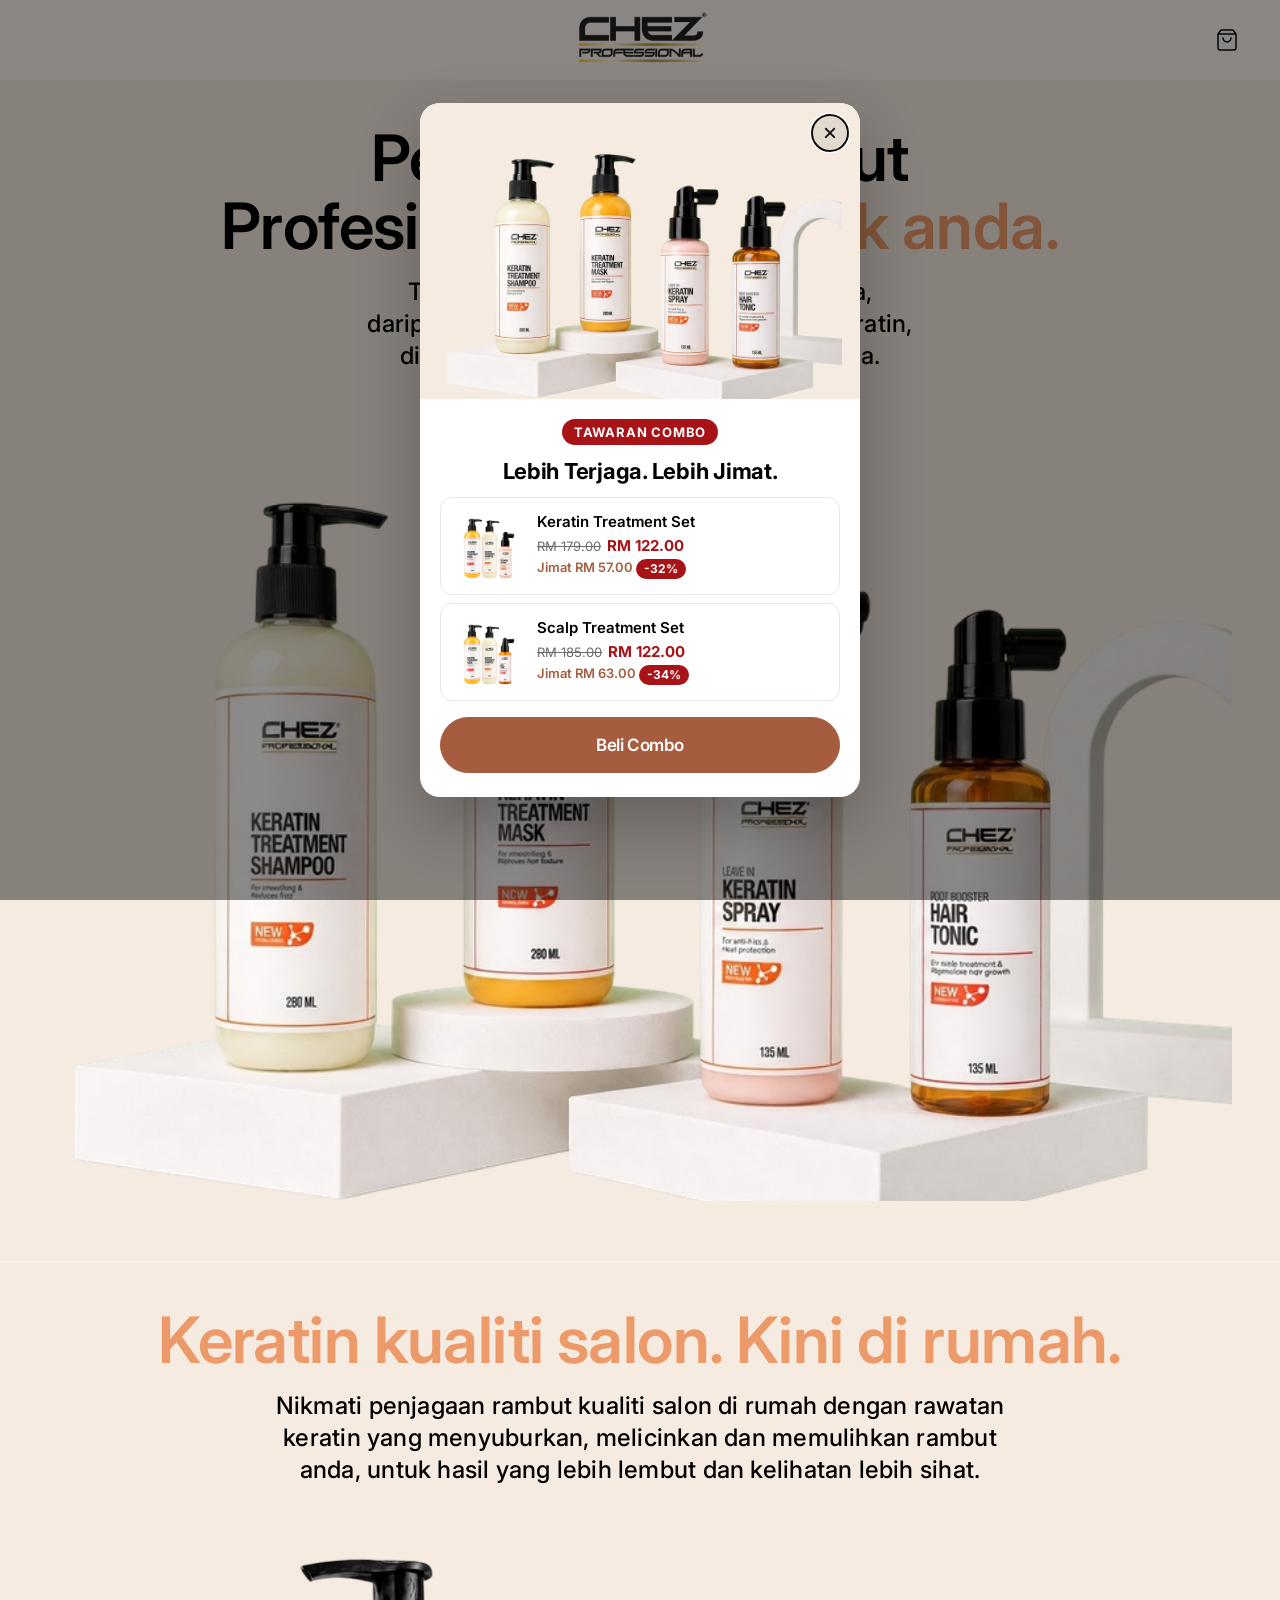
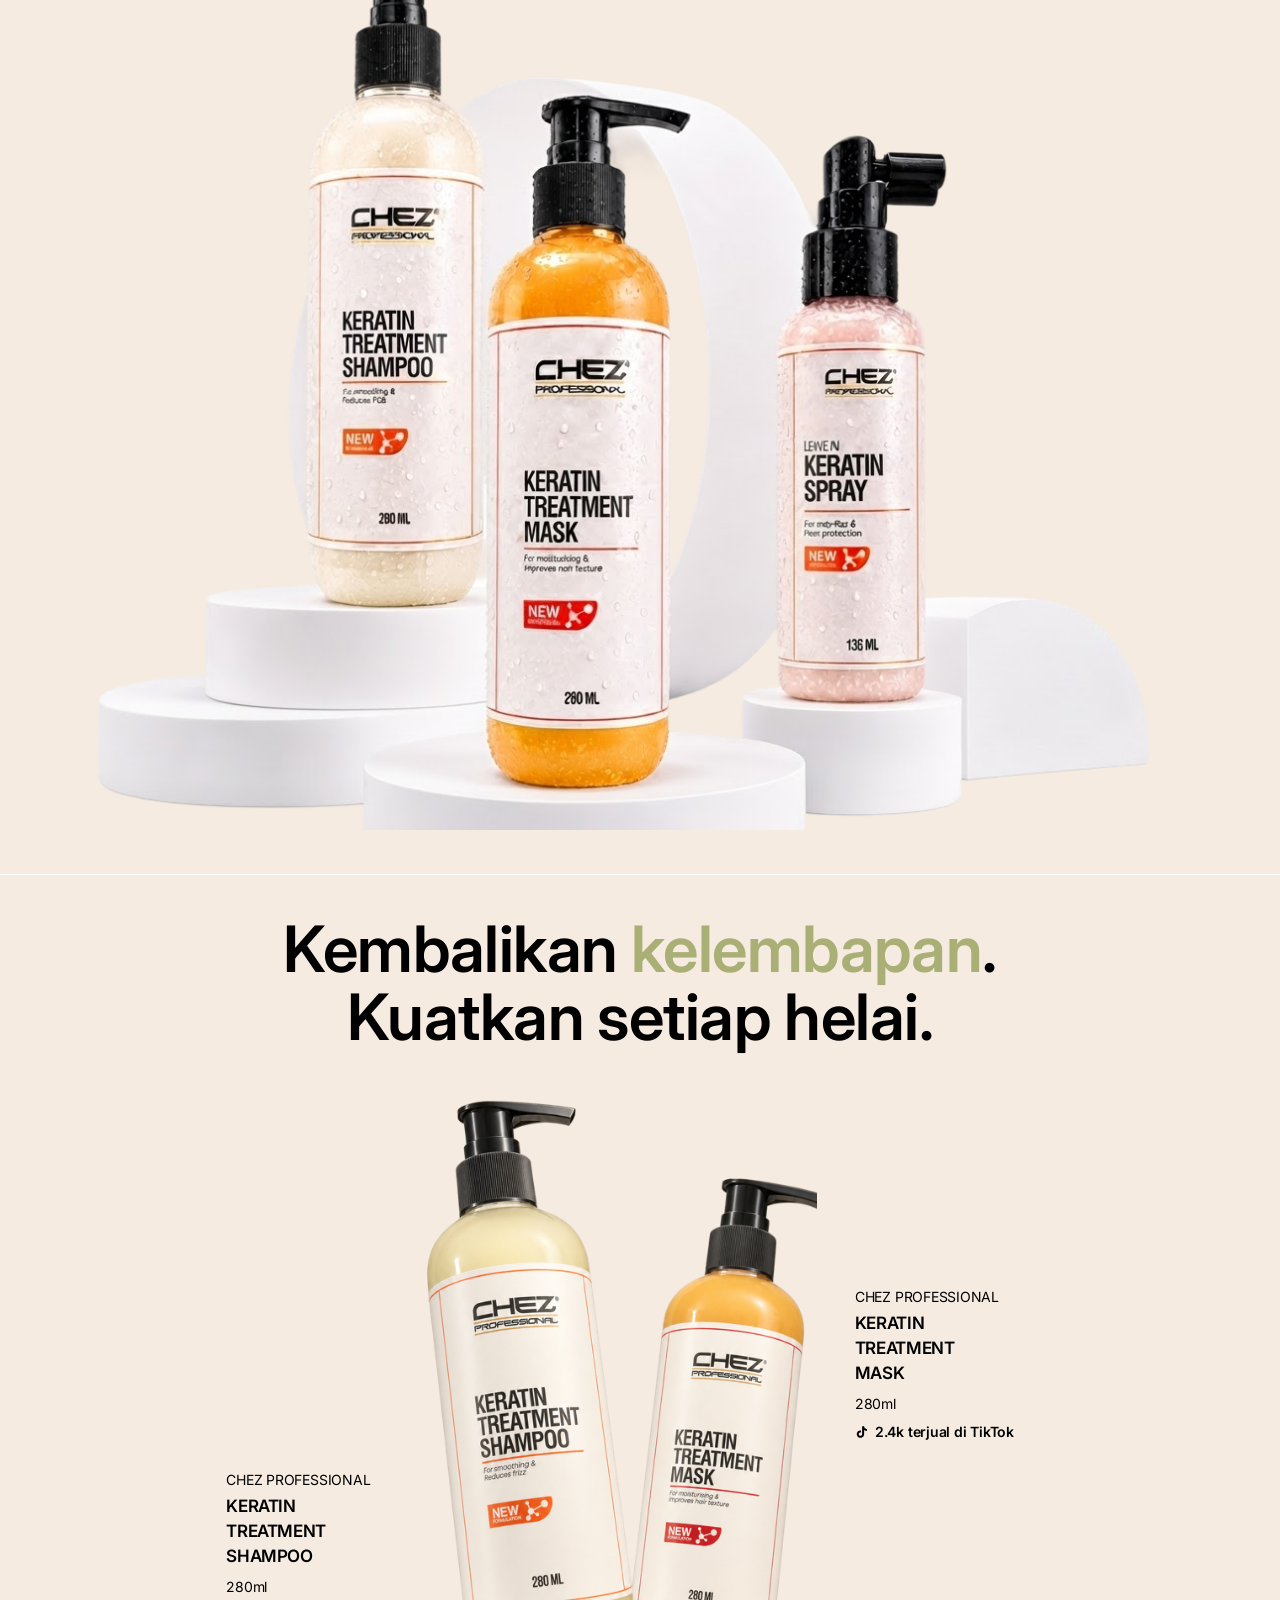
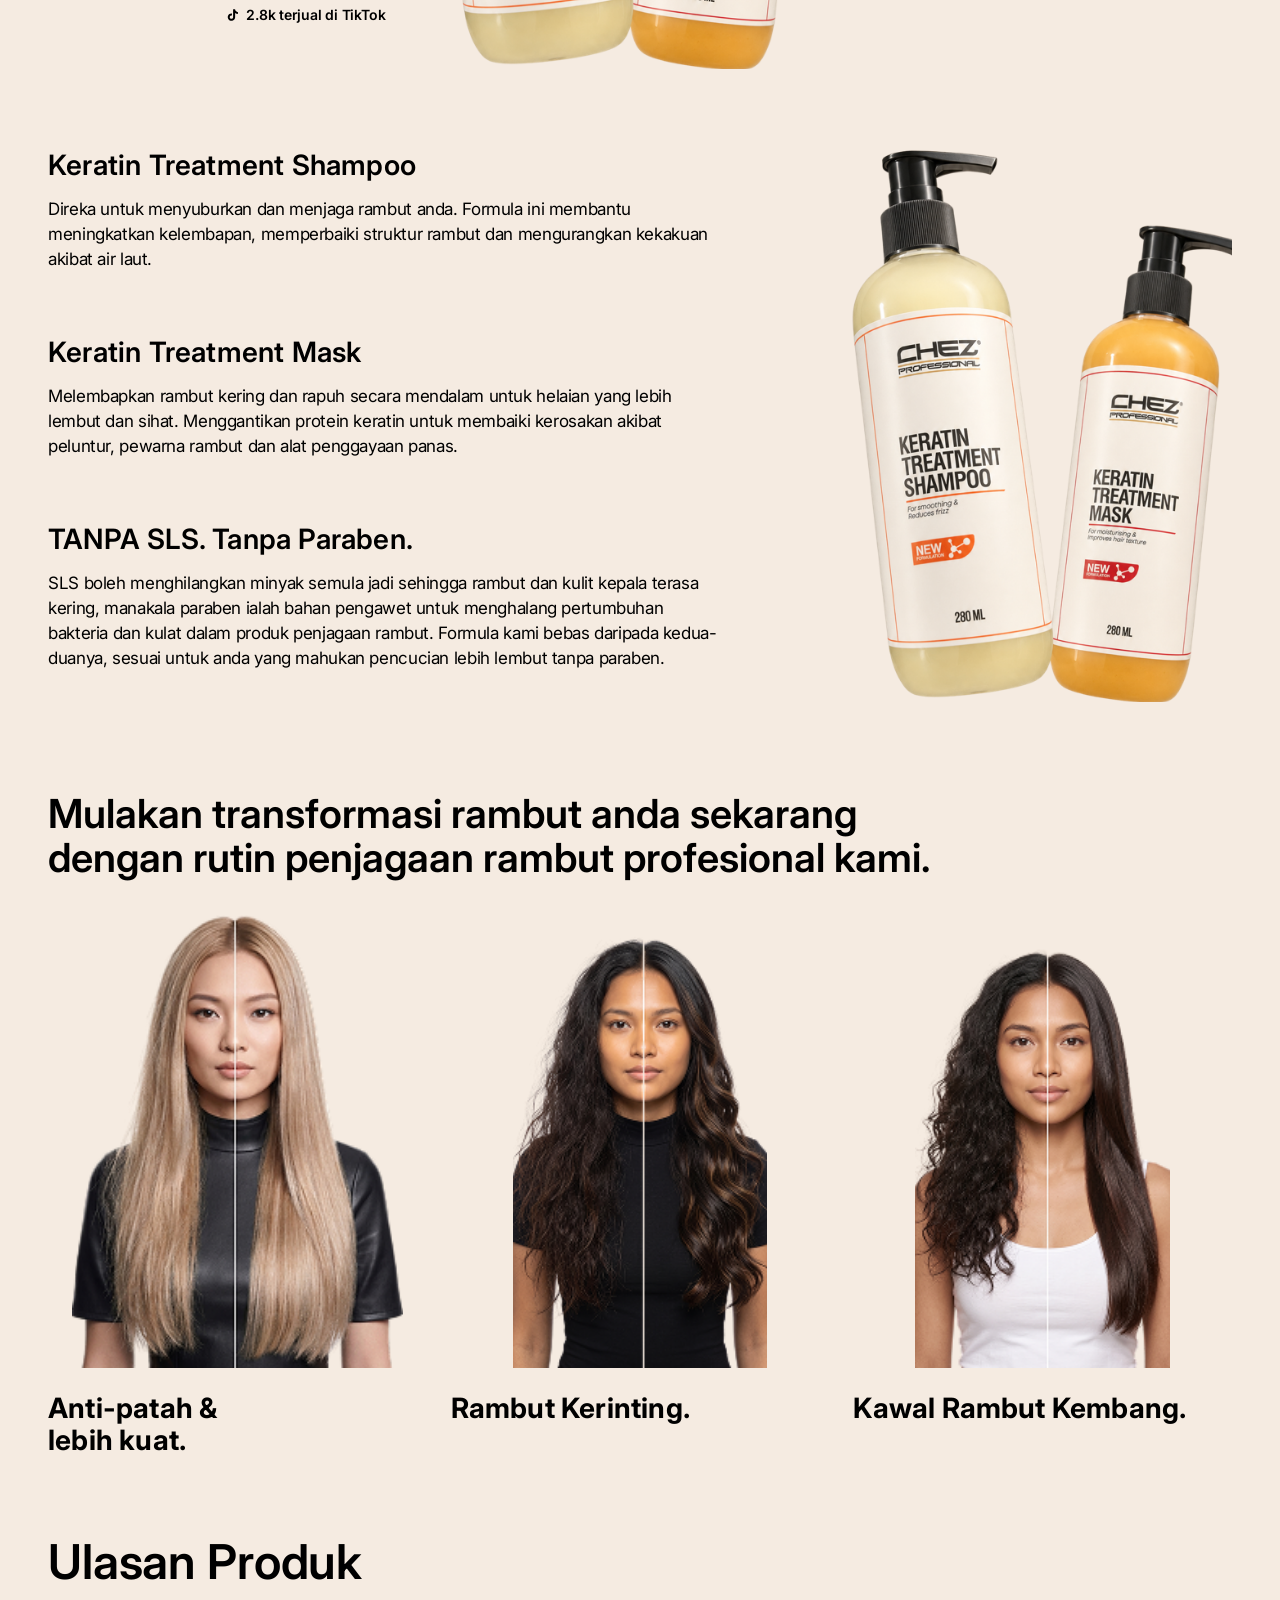
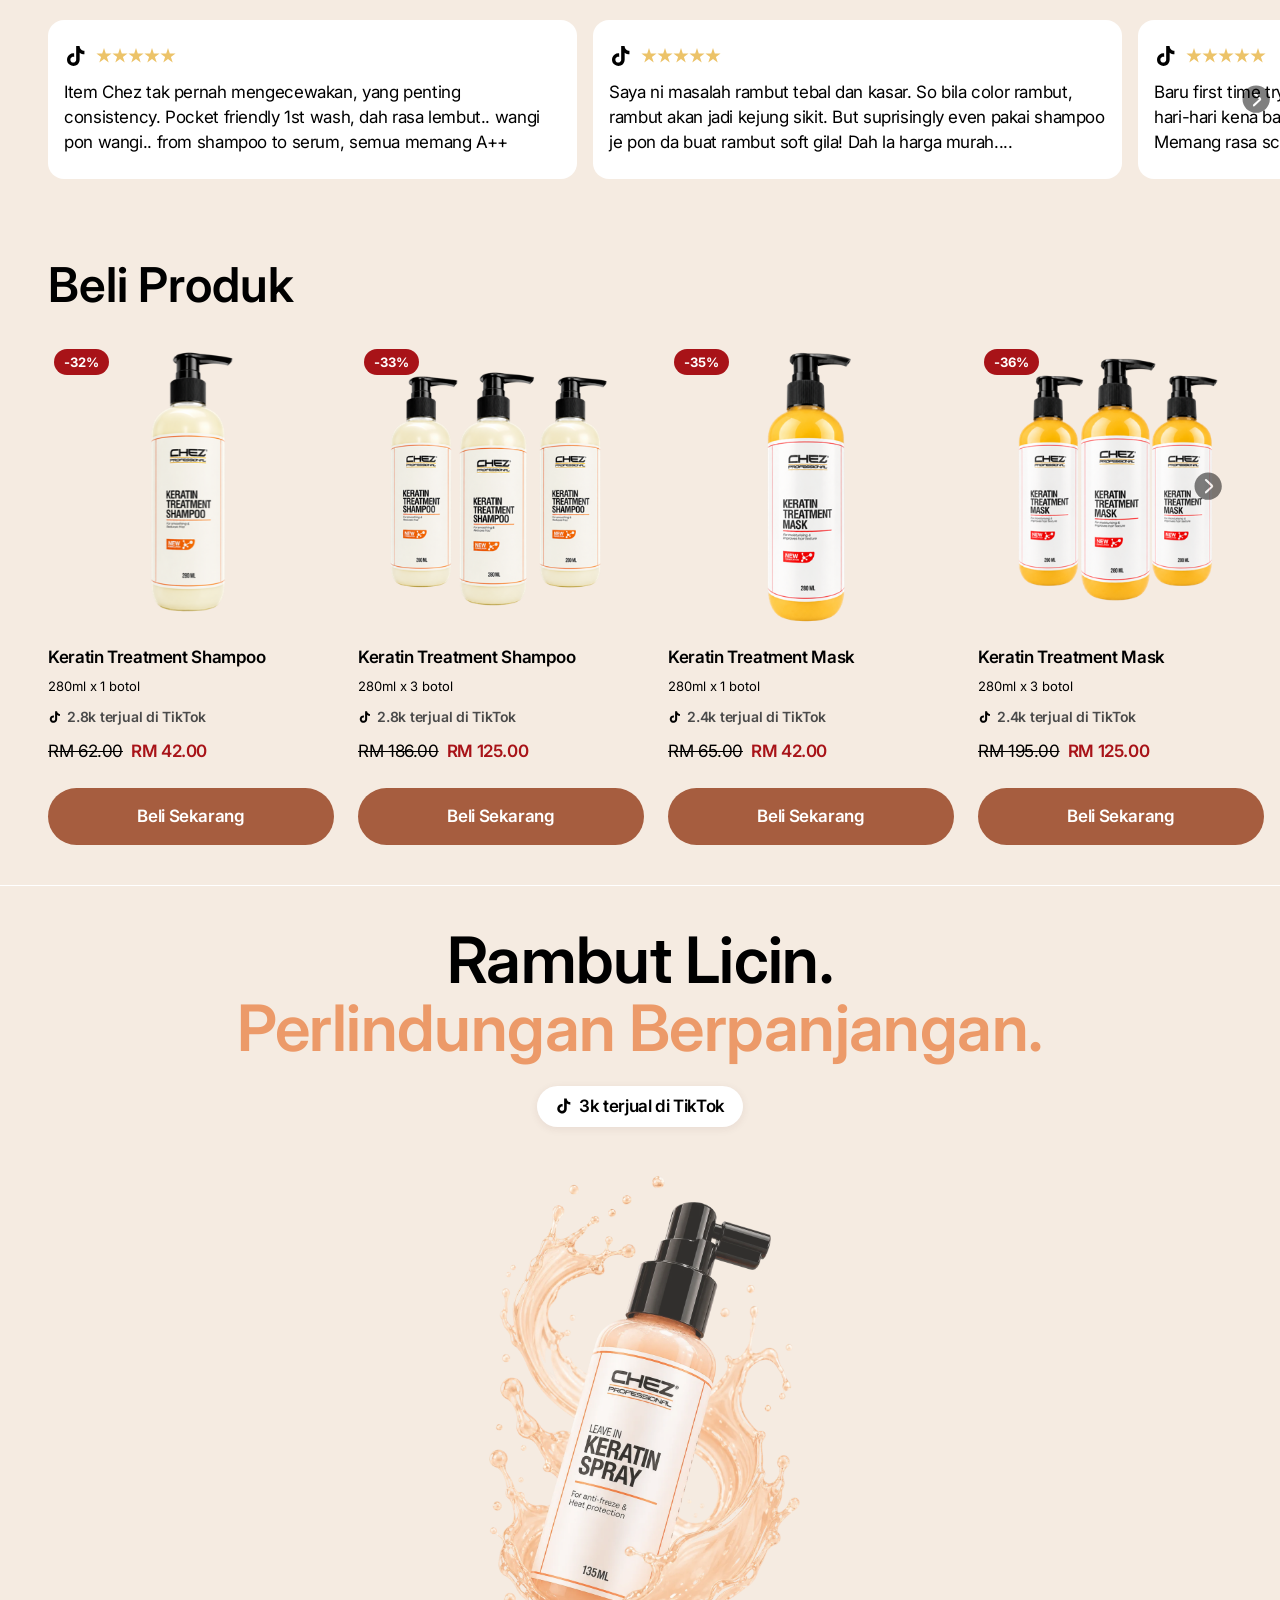
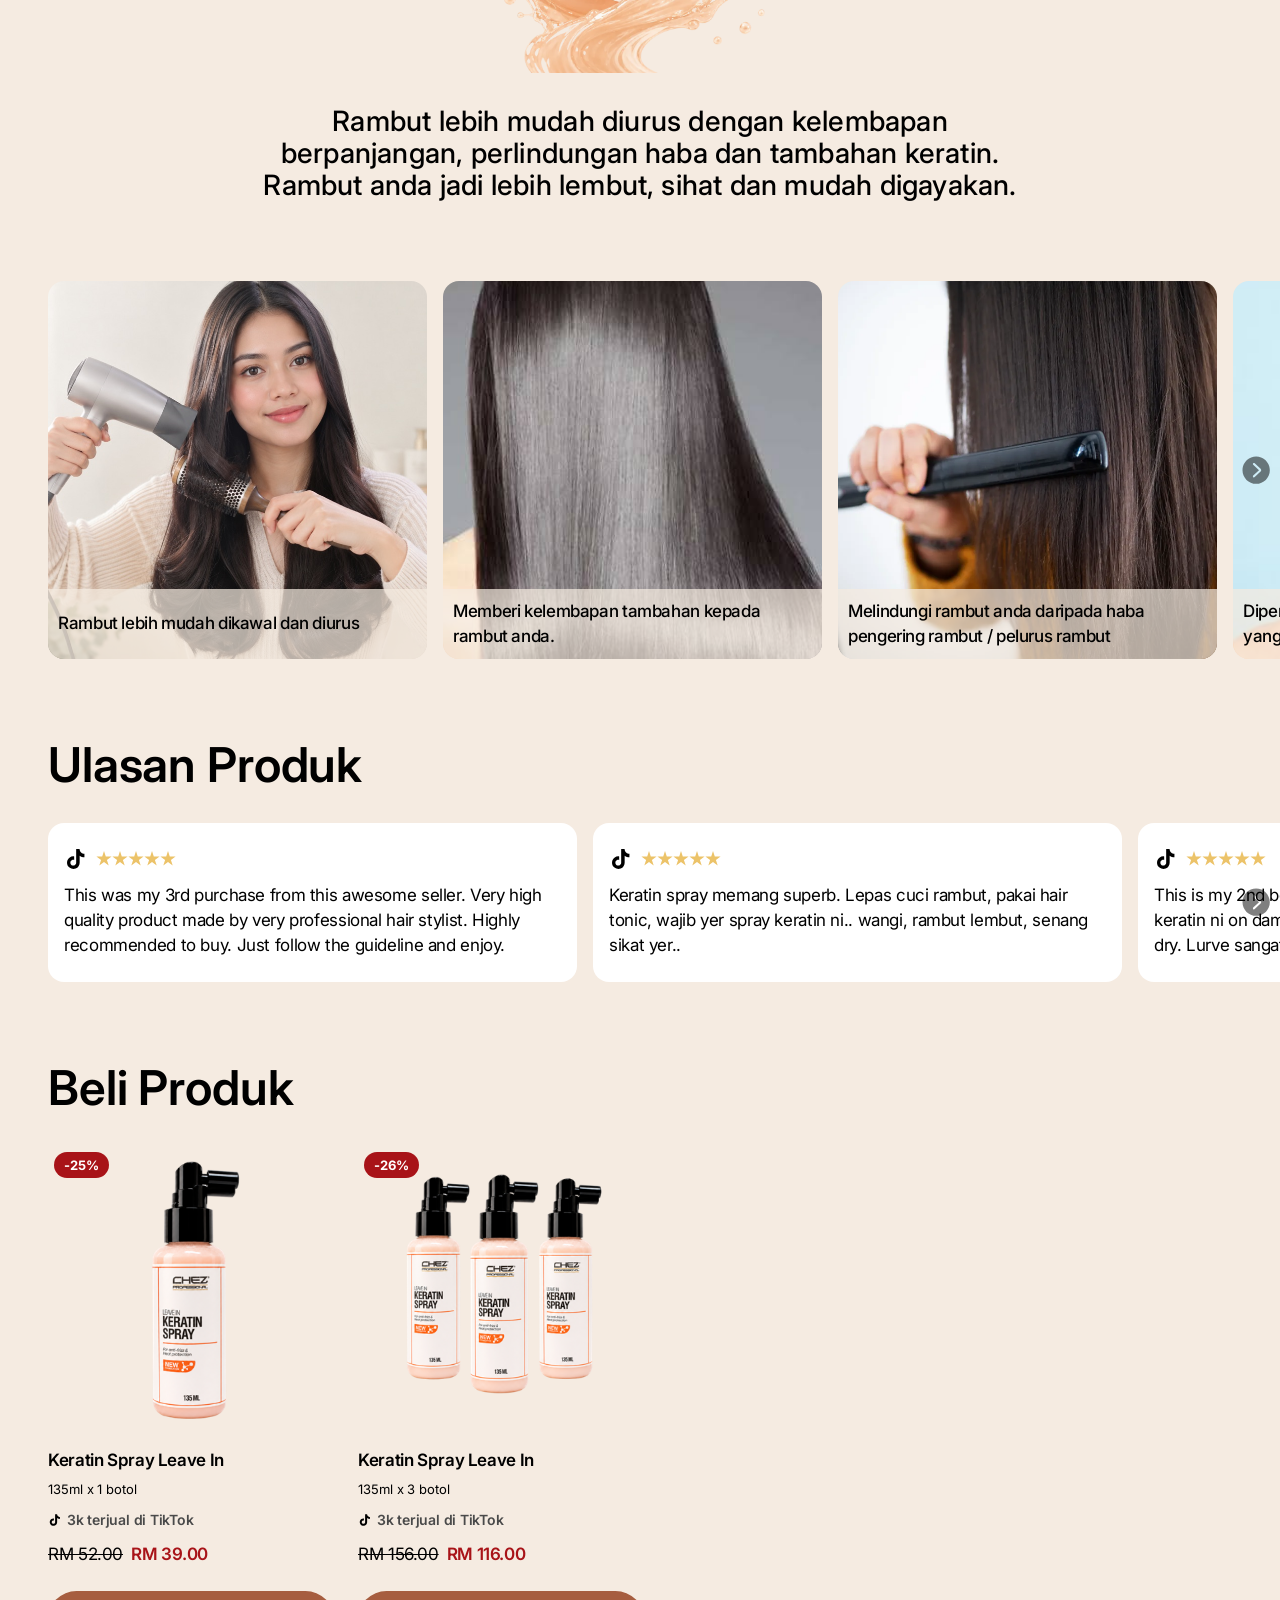
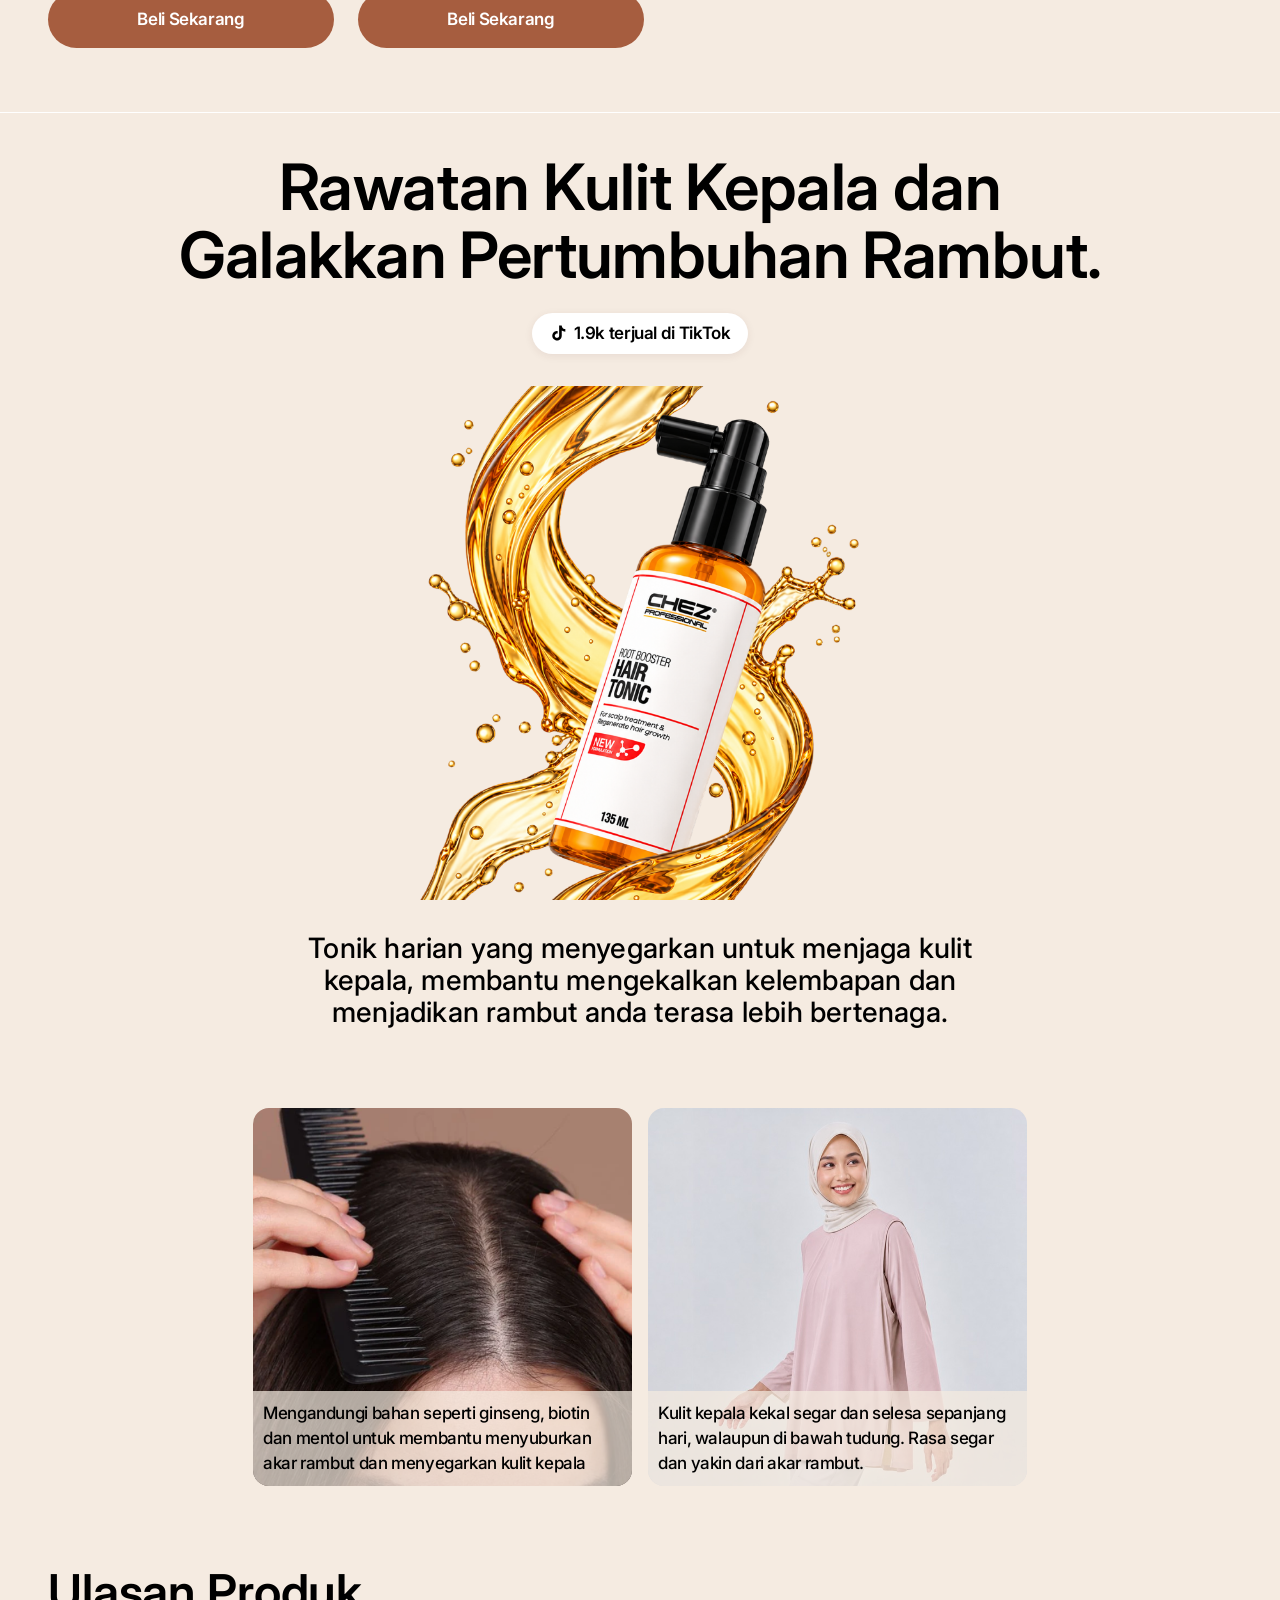
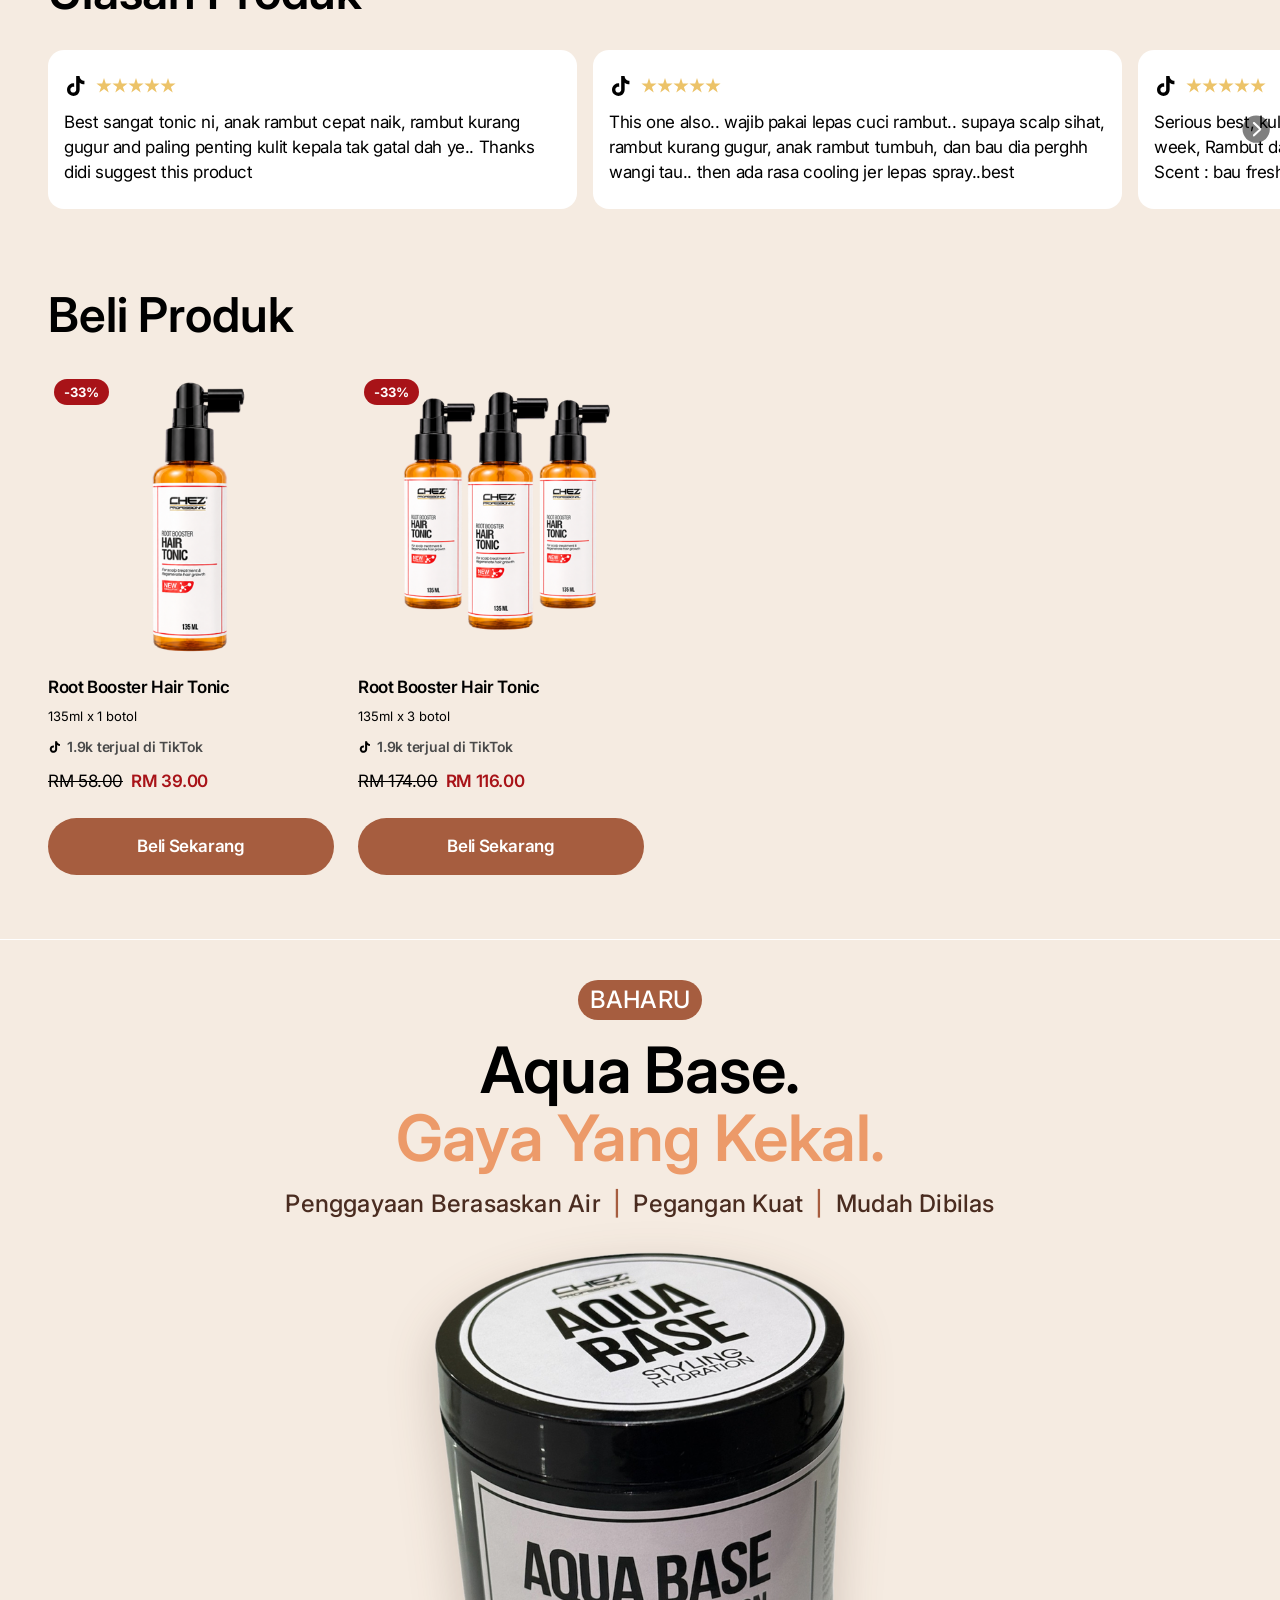
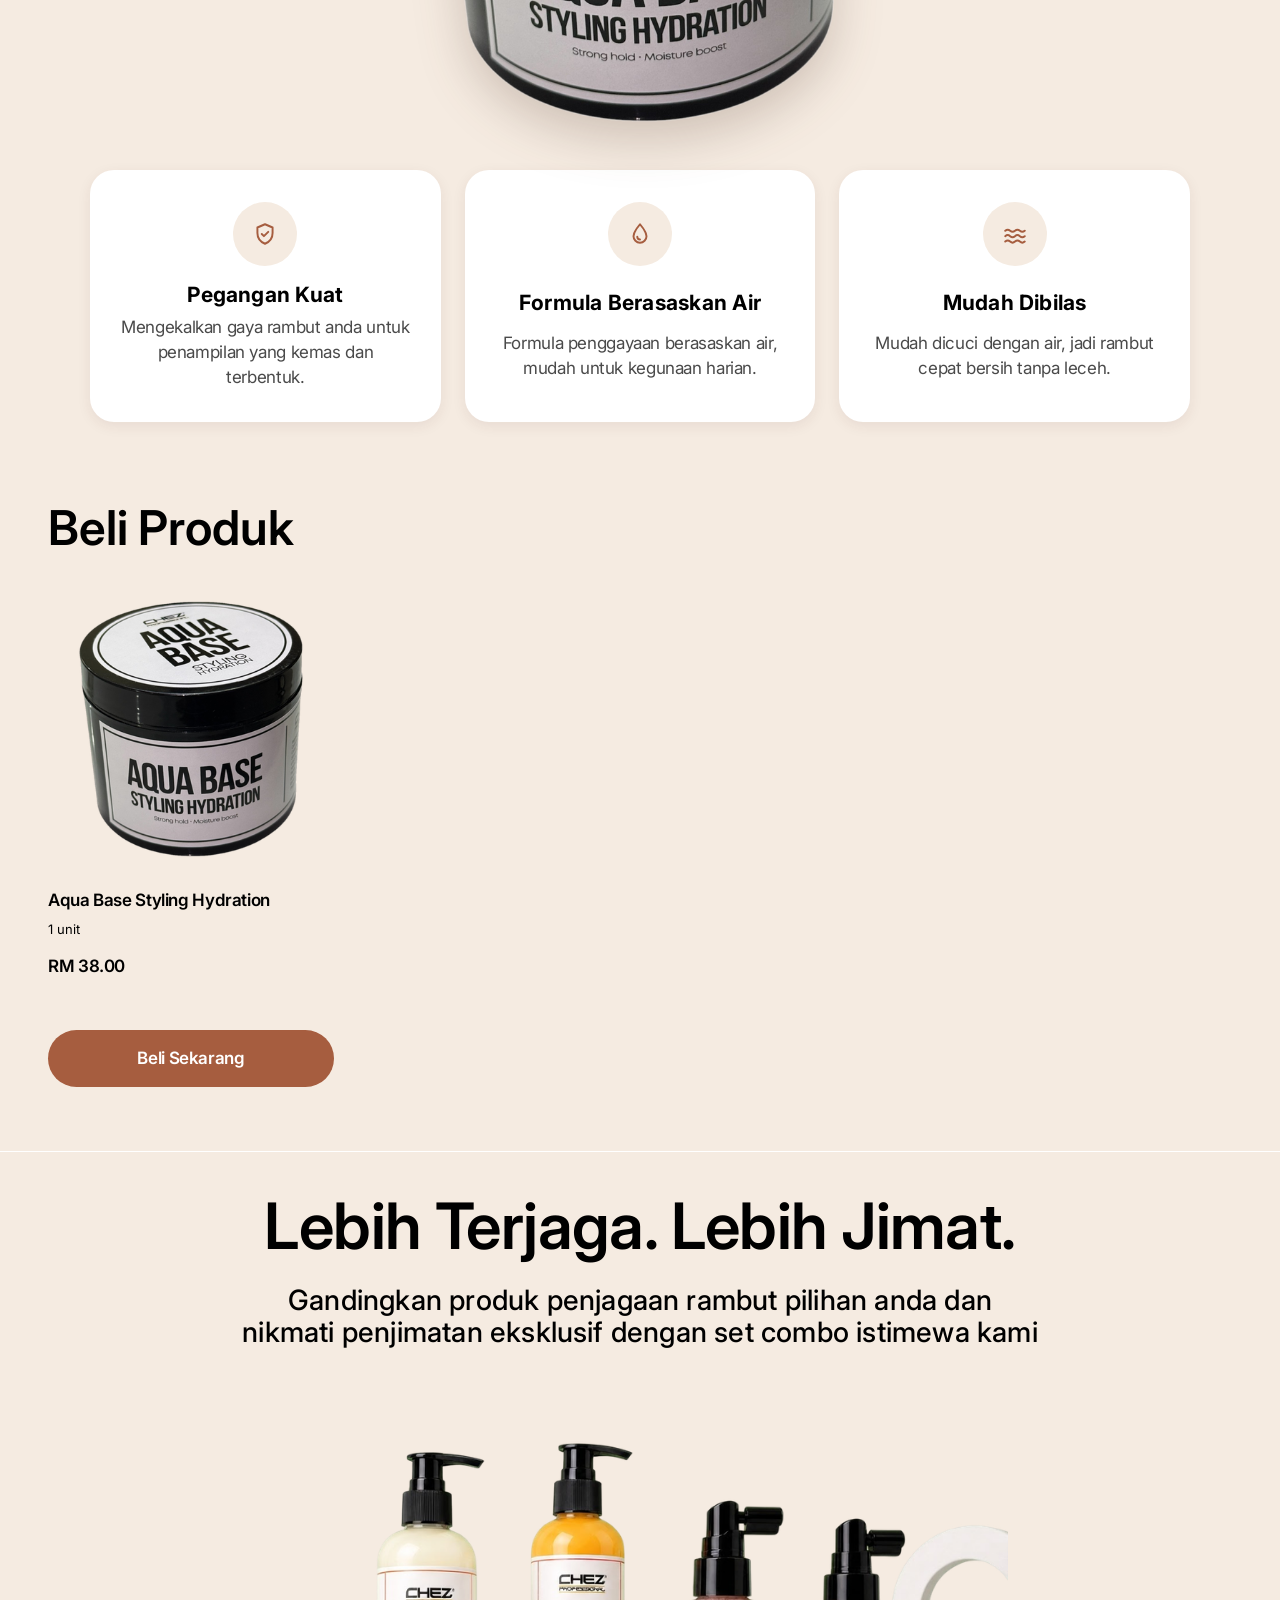
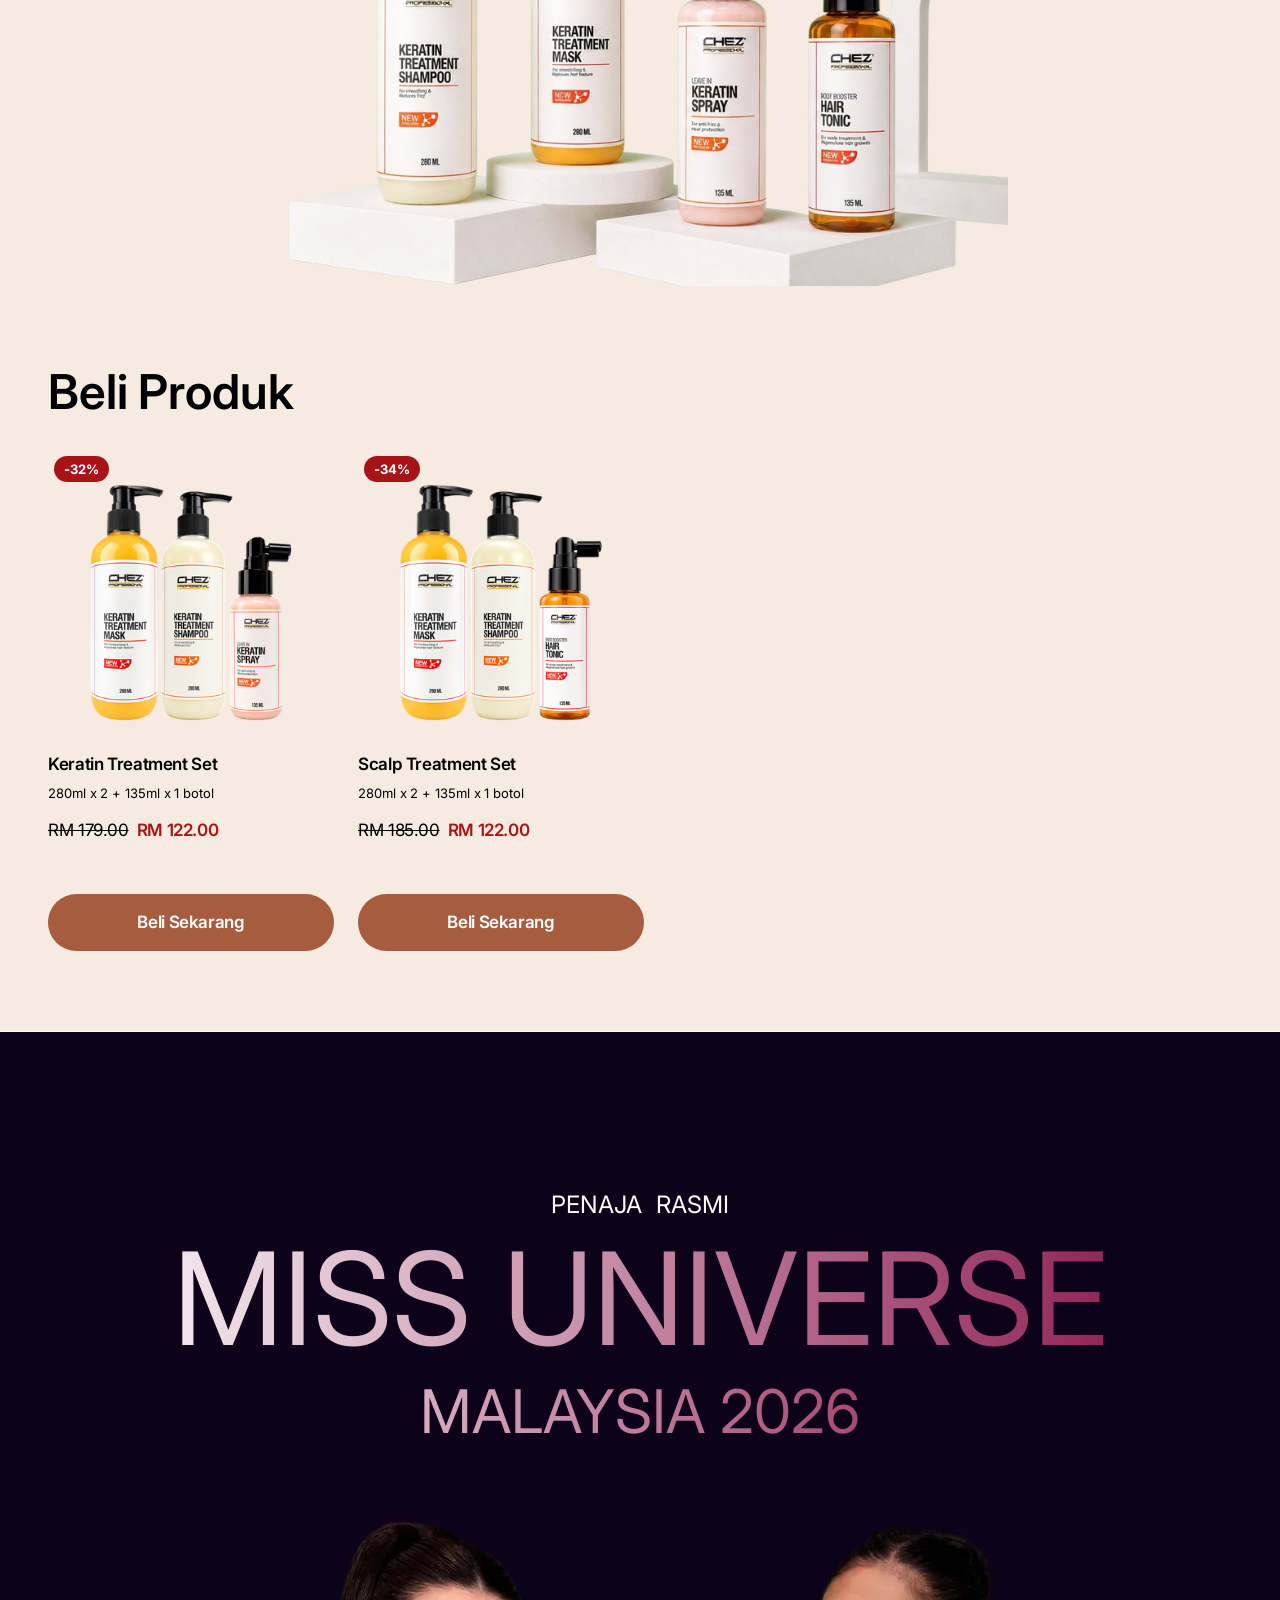
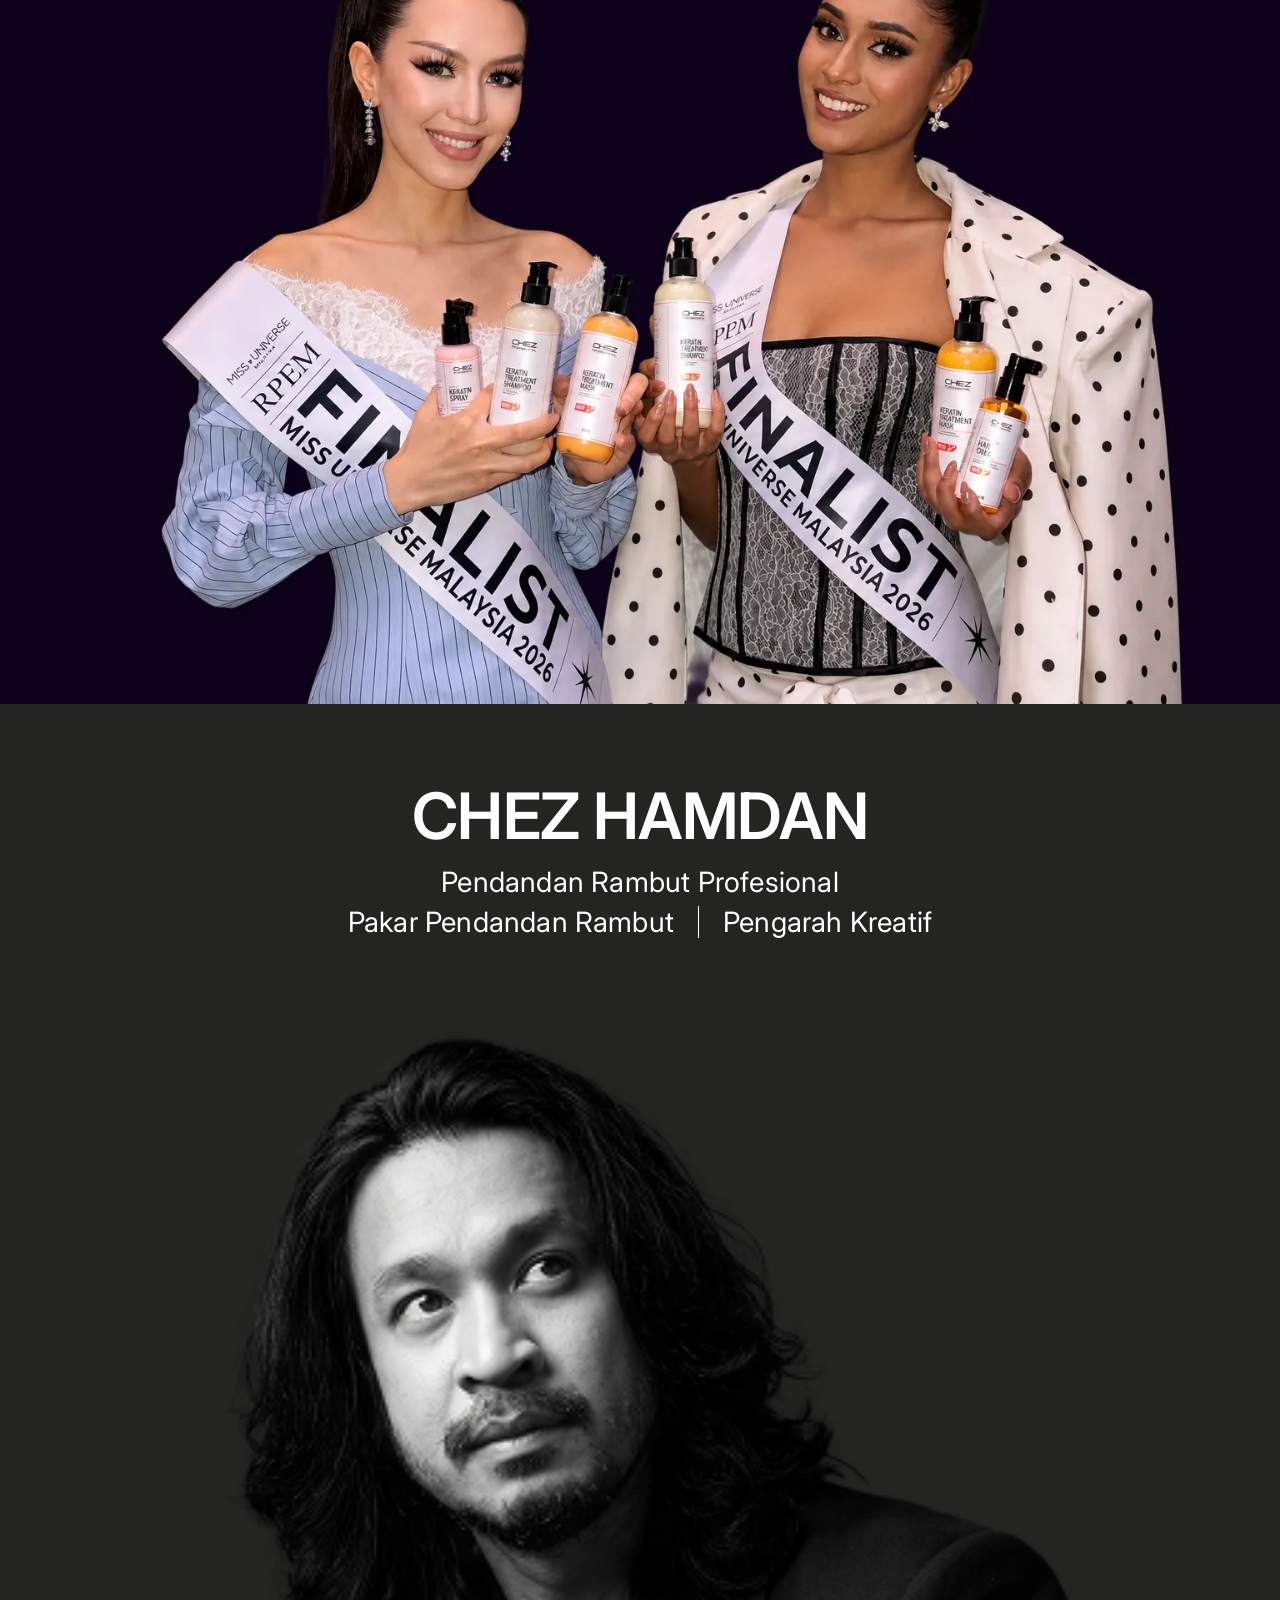
==== commit eae86f8a: "TikTok sold counts in the section highlights too A pill under the Keratin Spray and Hair Tonic title" ====
--- a/index.html
+++ b/index.html
@@ -69,7 +69,7 @@
   <link rel="preconnect" href="https://fonts.googleapis.com">
   <link rel="preconnect" href="https://fonts.gstatic.com" crossorigin>
   <link href="https://fonts.googleapis.com/css2?family=Inter:wght@400;500;600;700&display=swap" rel="stylesheet">
-  <link rel="stylesheet" href="styles.css?v=b014c2e8">
+  <link rel="stylesheet" href="styles.css?v=181a8c33">
 </head>
 <body>
   <div class="page page--home">
@@ -123,11 +123,13 @@
             <span class="duo__brand">CHEZ PROFESSIONAL</span>
             <span class="duo__name">KERATIN<br class="br-mobile"> TREATMENT<br>SHAMPOO</span>
             <span class="duo__size">280ml</span>
+            <span class="duo__sold" data-sold="shampoo-1"></span>
           </div>
           <div class="duo__label duo__label--right">
             <span class="duo__brand">CHEZ PROFESSIONAL</span>
             <span class="duo__name">KERATIN<br class="br-mobile"> TREATMENT<br>MASK</span>
             <span class="duo__size">280ml</span>
+            <span class="duo__sold" data-sold="mask-1"></span>
           </div>
         </div>
 
@@ -213,6 +215,7 @@
       <section class="spray section--beige" id="keratin-spray">
         <div class="section-intro">
           <h2 class="section-title section-title--stack text-title1"><span>Rambut Licin.</span> <span class="accent">Perlindungan Berpanjangan.</span></h2>
+          <p class="section-sold" data-sold="spray-1" hidden></p>
         </div>
         <img class="spray__image" src="assets/keratin-spray-hero.png" srcset="assets/keratin-spray-hero.png 466w, assets/keratin-spray-hero-1024.webp 1024w" sizes="(min-width: 768px) max(487px, 38vw), 274px" alt="Leave-in Keratin Spray Chez Professional" width="274" height="411">
         <p class="section-copy text-body">Rambut lebih mudah diurus dengan kelembapan berpanjangan, perlindungan haba dan tambahan keratin. Rambut anda jadi lebih lembut, sihat dan mudah digayakan.</p>
@@ -270,6 +273,7 @@
       <section class="tonic section--beige" id="hair-tonic">
         <div class="section-intro">
           <h2 class="section-title section-title--stack text-title1"><span>Rawatan Kulit Kepala dan</span> <span>Galakkan Pertumbuhan Rambut.</span></h2>
+          <p class="section-sold" data-sold="tonic-1" hidden></p>
         </div>
         <div class="crop section-image tonic__image">
           <img class="cover" src="assets/hair-tonic-product.png" srcset="assets/hair-tonic-product.png 804w, assets/hair-tonic-product-1024.webp 1024w" sizes="(min-width: 768px) max(731px, 57vw), calc(100vw - 32px)" alt="Root Booster Hair Tonic Chez Professional">
@@ -507,7 +511,7 @@
 
   <script type="module" src="products.js?v=83fed173"></script>
   <script type="module" src="cart.js?v=ace76160"></script>
-  <script type="module" src="script.js?v=da40881c"></script>
+  <script type="module" src="script.js?v=4cb71998"></script>
   <script src="assets/track.js?v=8b8cd4fc" defer></script>
   <script src="assets/footer.js?v=4839e892" defer></script>
 </body>
--- a/styles.css
+++ b/styles.css
@@ -432,6 +432,41 @@
 .sheet__sold-line img { flex: none; width: 14px; height: 14px; }
 
 .sheet__sold[hidden] { display: none; }
+
+/* In each product section's highlight: a pill under the title, and a line beside each bottle */
+.section-sold {
+  display: inline-flex;
+  align-self: center;
+  align-items: center;
+  gap: 6px;
+  margin-top: 4px;
+  padding: 6px 14px;
+  border-radius: 99px;
+  background: #fff;
+  color: #000;
+  font-size: 15px; /* Subheadline */
+  line-height: 20px;
+  font-weight: 600;
+  letter-spacing: -0.23px;
+  box-shadow: 0 2px 8px rgba(74, 44, 32, 0.08);
+}
+
+.section-sold[hidden] { display: none; }
+.section-sold img { width: 16px; height: 16px; }
+
+.duo__sold {
+  display: flex;
+  align-items: center;
+  gap: 4px;
+  color: #000;
+  font-size: 11px; /* Caption 2 */
+  line-height: 13px;
+  font-weight: 600;
+  letter-spacing: 0.06px;
+}
+
+.duo__sold:empty { display: none; }
+.duo__sold img { flex: none; width: 11px; height: 11px; }
 
 .shop-card__image {
   width: 100%;
@@ -1557,6 +1592,11 @@
     text-align: left;
   }
 
+  .page--home .duo__sold { font-size: 14px; line-height: 20px; letter-spacing: -0.016em; gap: 6px; }
+  .page--home .duo__sold img { width: 14px; height: 14px; }
+  .page--home .section-intro > .section-sold { max-width: none; margin: 8px auto 0; font-weight: 600; font-size: 17px; line-height: 25px; letter-spacing: -0.022em; padding: 8px 18px; }
+  .page--home .section-intro > .section-sold img { width: 18px; height: 18px; }
+
   .page--home .duo__name {
     margin-top: -4px; /* brand and name sit 4px apart */
     font-size: 17px;
@@ -1758,7 +1798,7 @@
   .page--home .tonic { padding: 40px 0 64px; }
 
   .page--home .spray__image {
-    width: min(60vw, max(487px, 38.05vw), var(--fit-height) * 0.6662);
+    width: min(60vw, max(487px, 38.05vw), (var(--fit-height) - 56px) * 0.6662);
     height: auto;
     aspect-ratio: 487 / 731;
     margin-top: 32px;
@@ -1768,7 +1808,7 @@
   .page--home .tonic .section-copy { margin-top: 32px; }
 
   .page--home .tonic__image {
-    width: min(max(731px, 57.1vw), 100% - 2 * var(--gutter), var(--fit-height));
+    width: min(max(731px, 57.1vw), 100% - 2 * var(--gutter), var(--fit-height) - 56px);
     margin: 32px auto 0;
   }
 
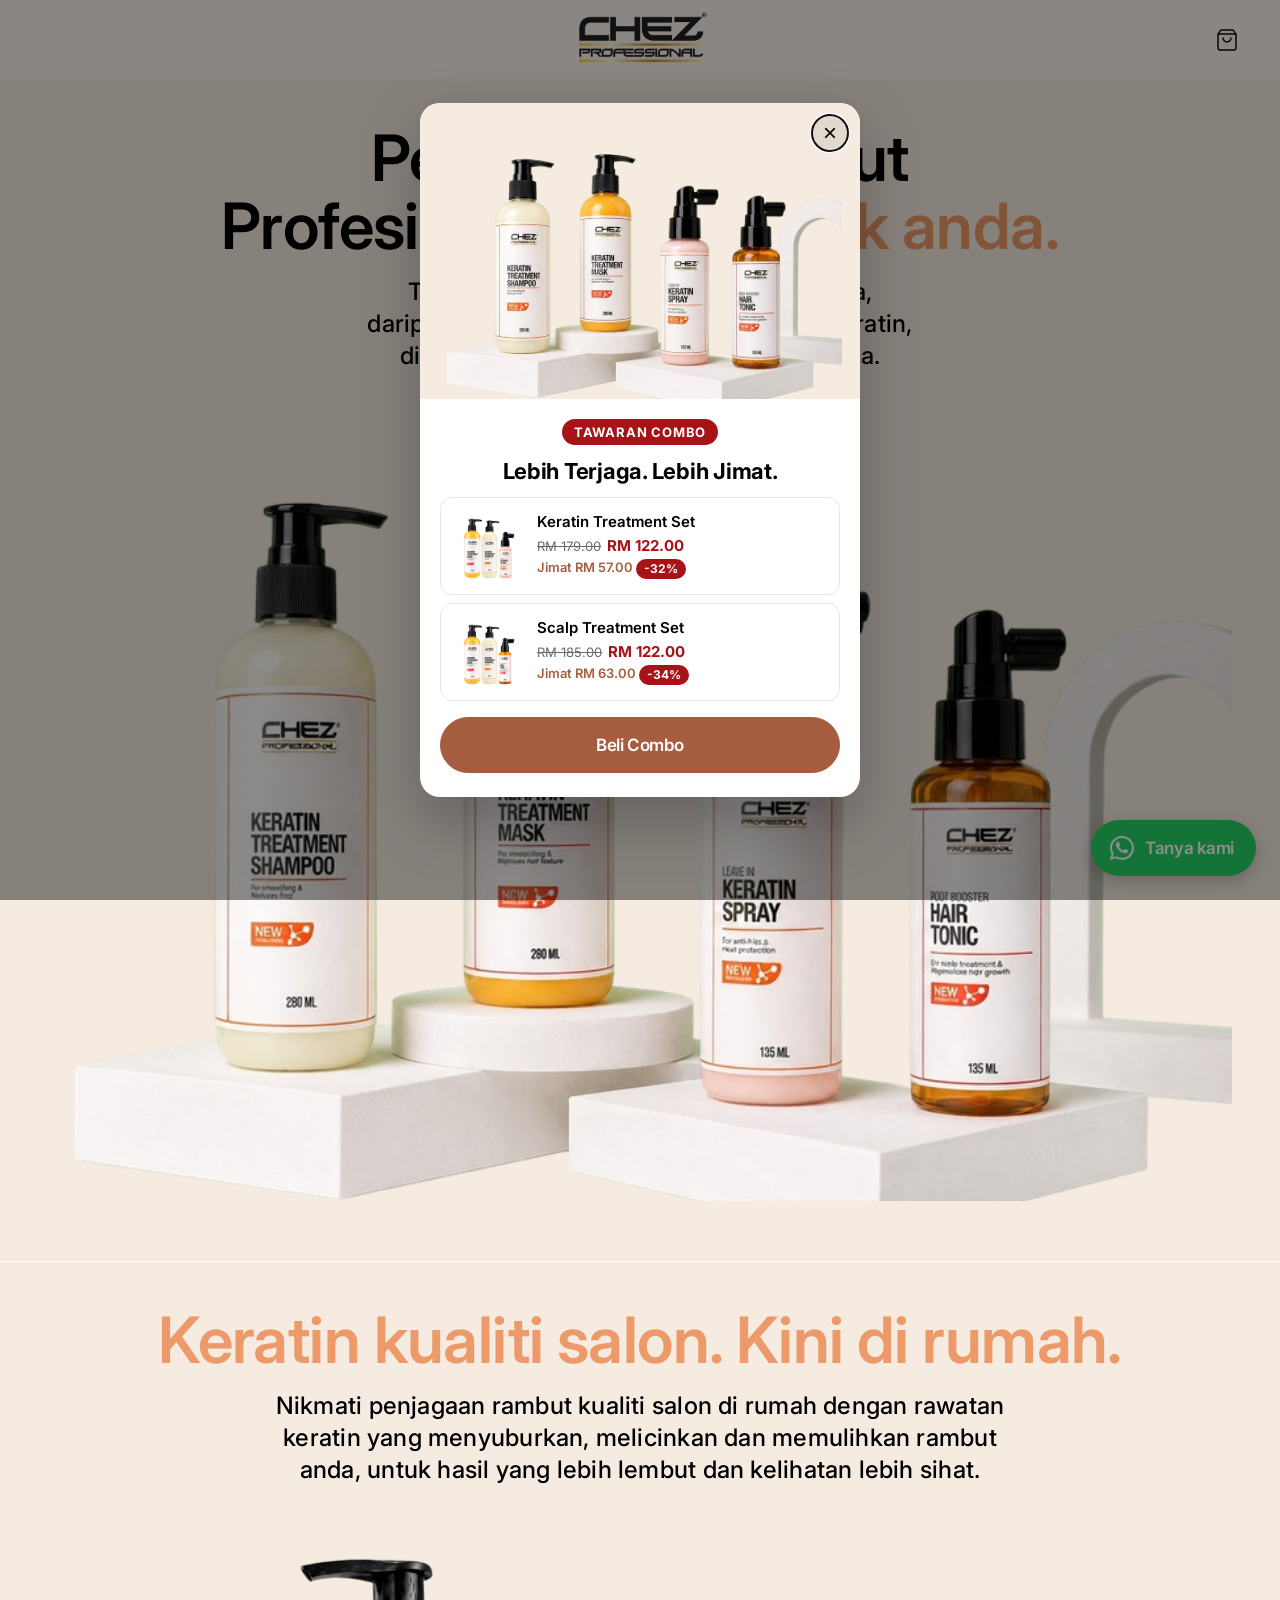
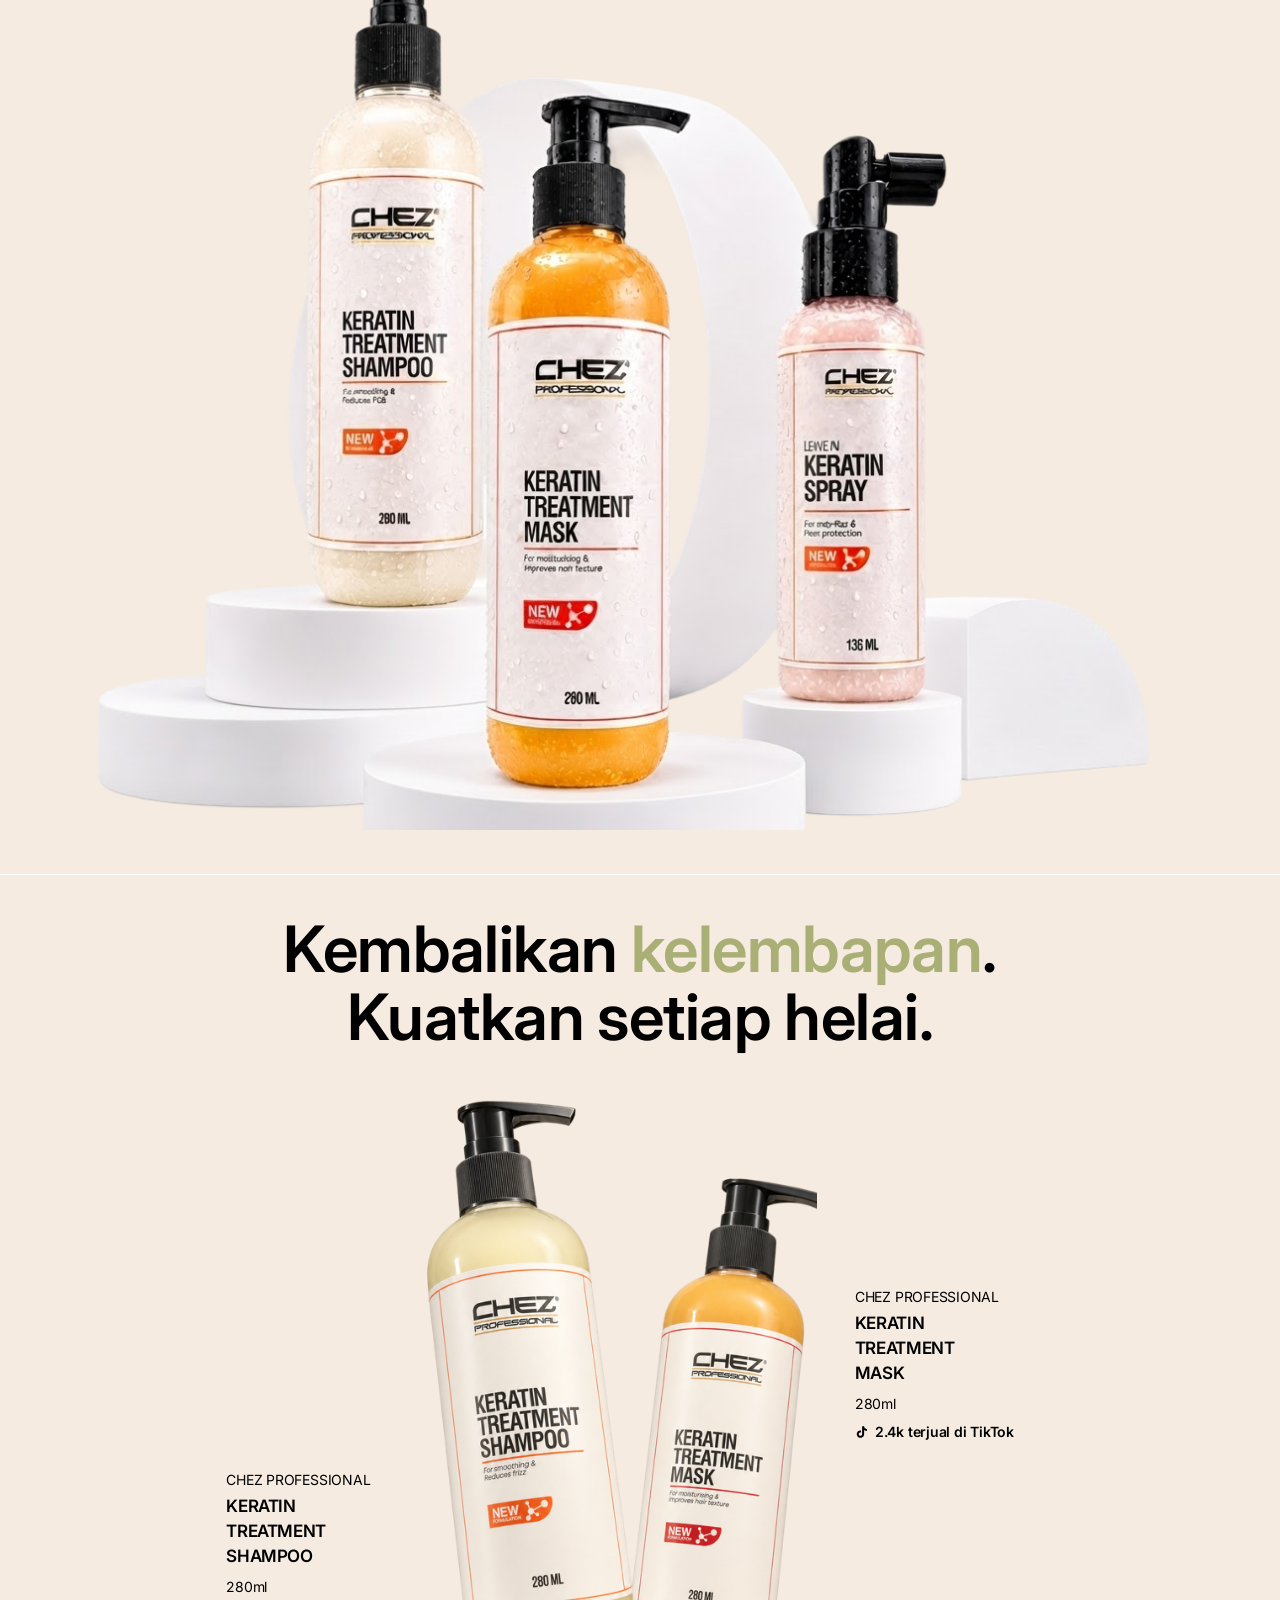
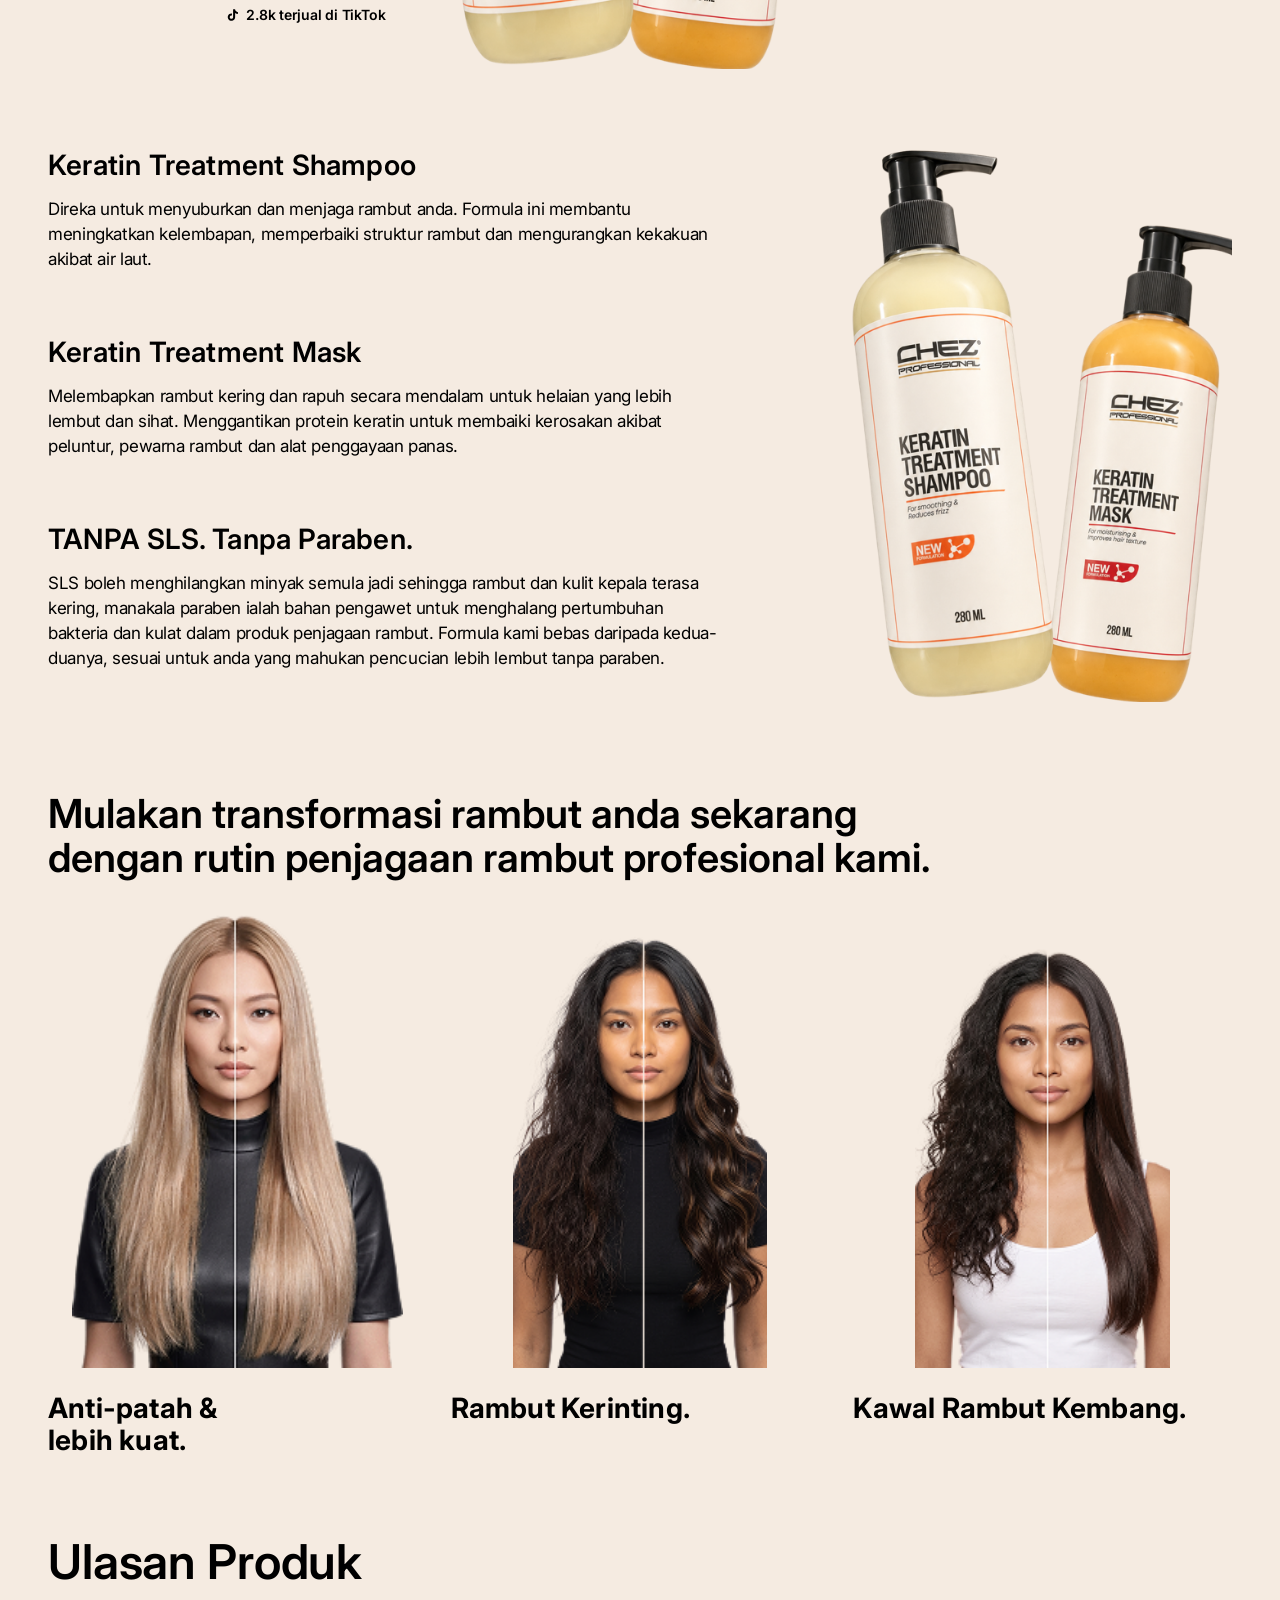
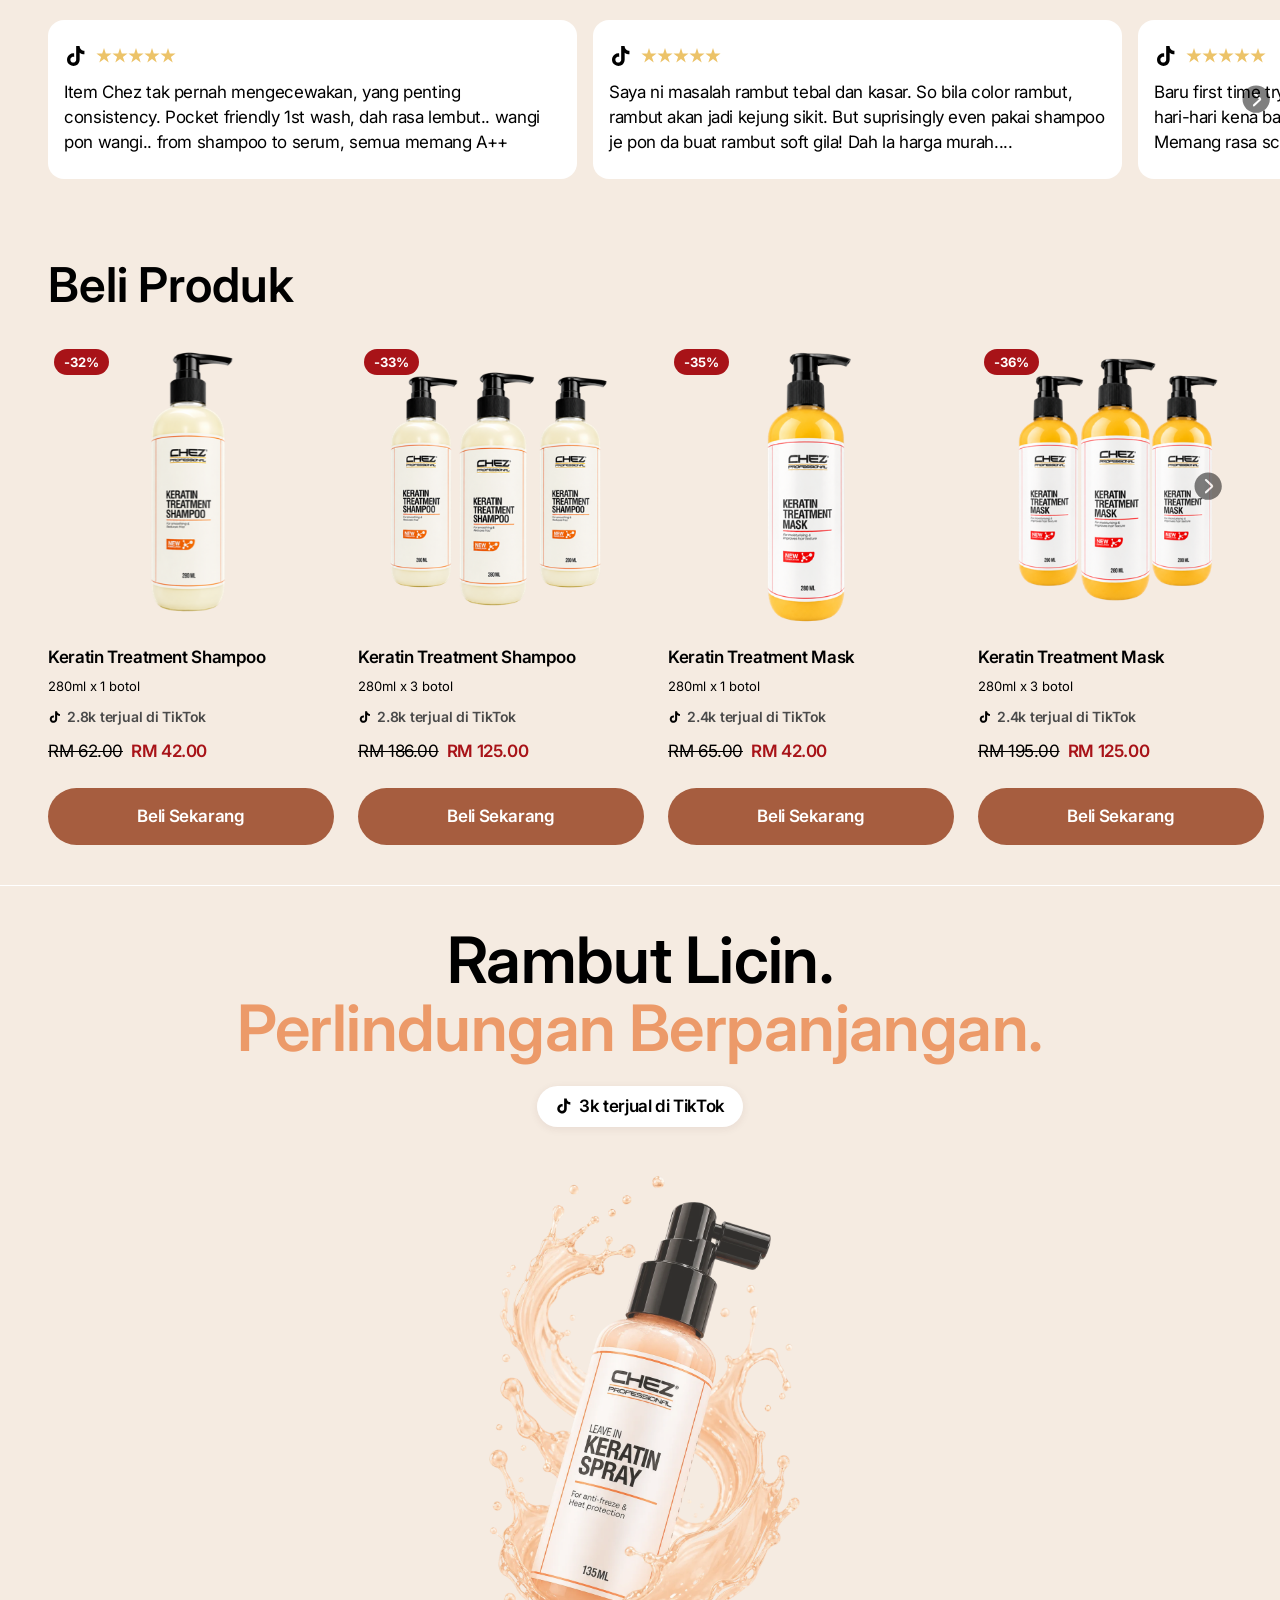
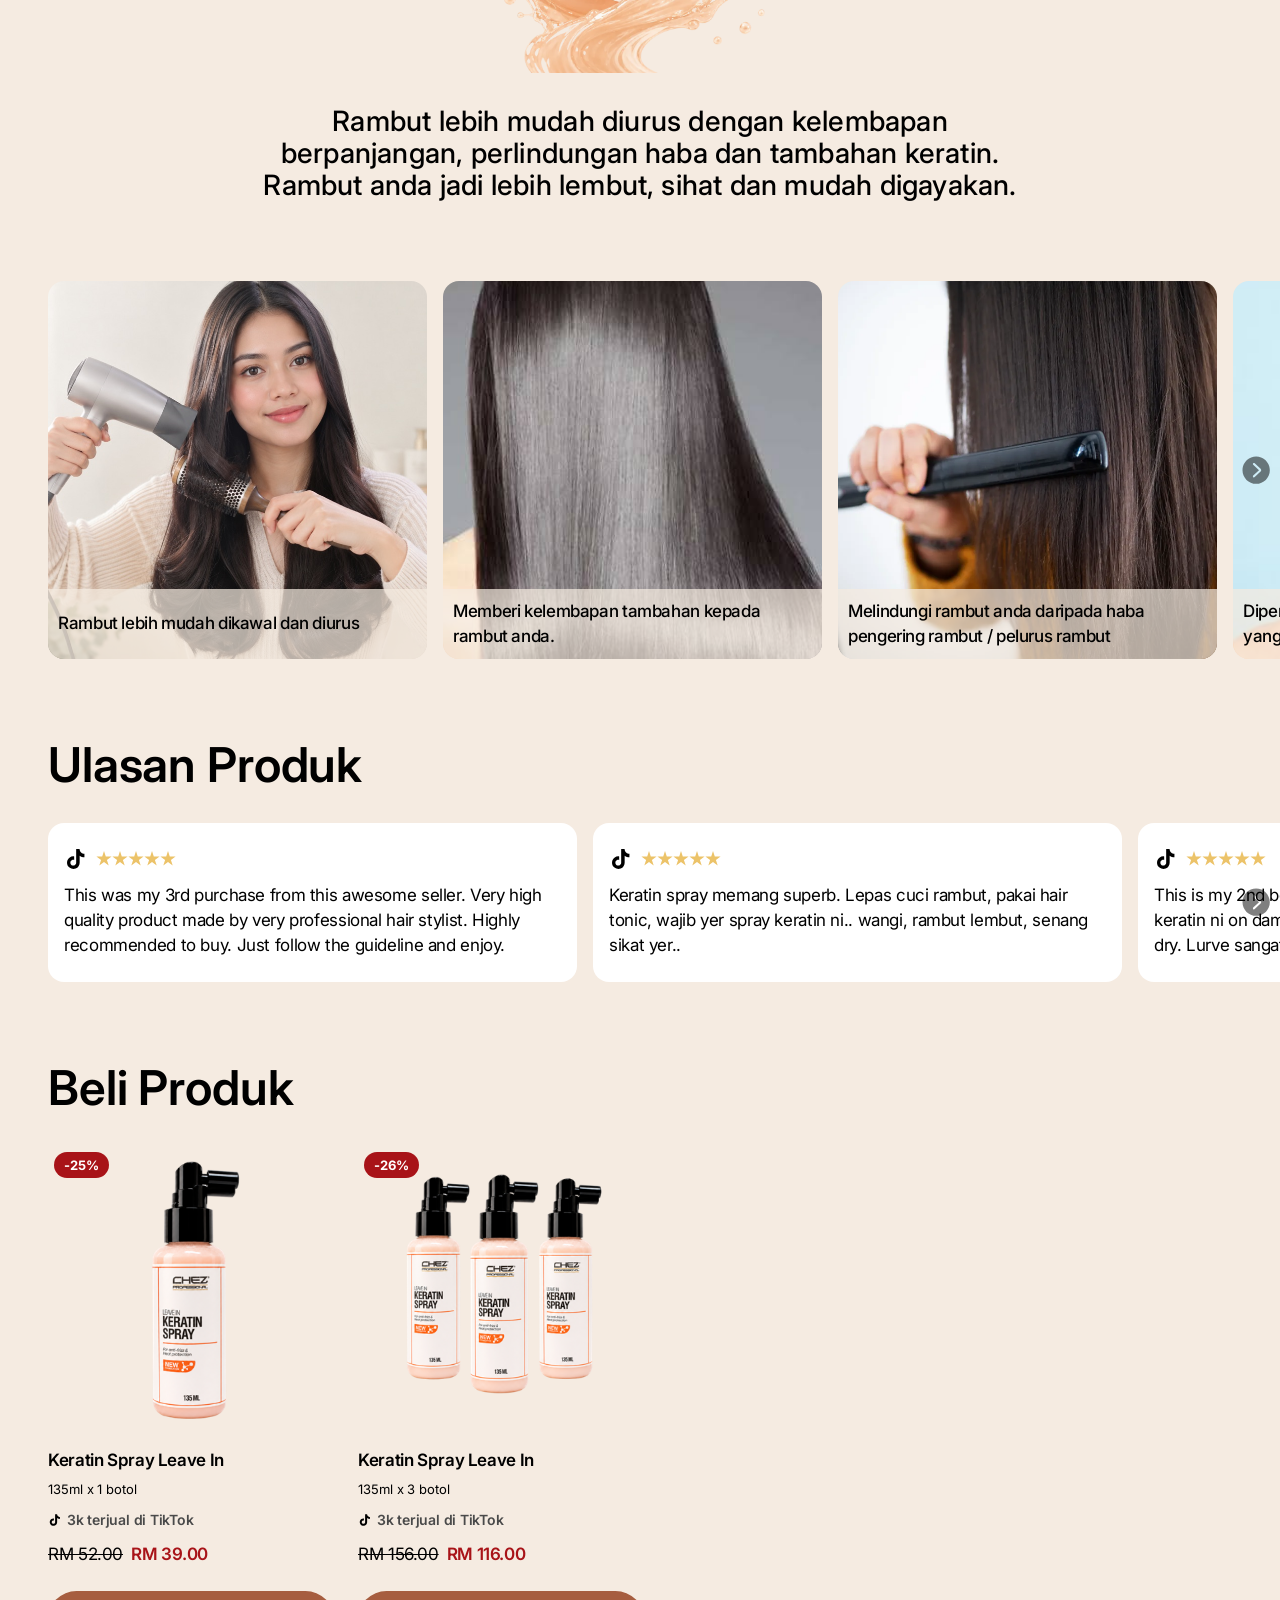
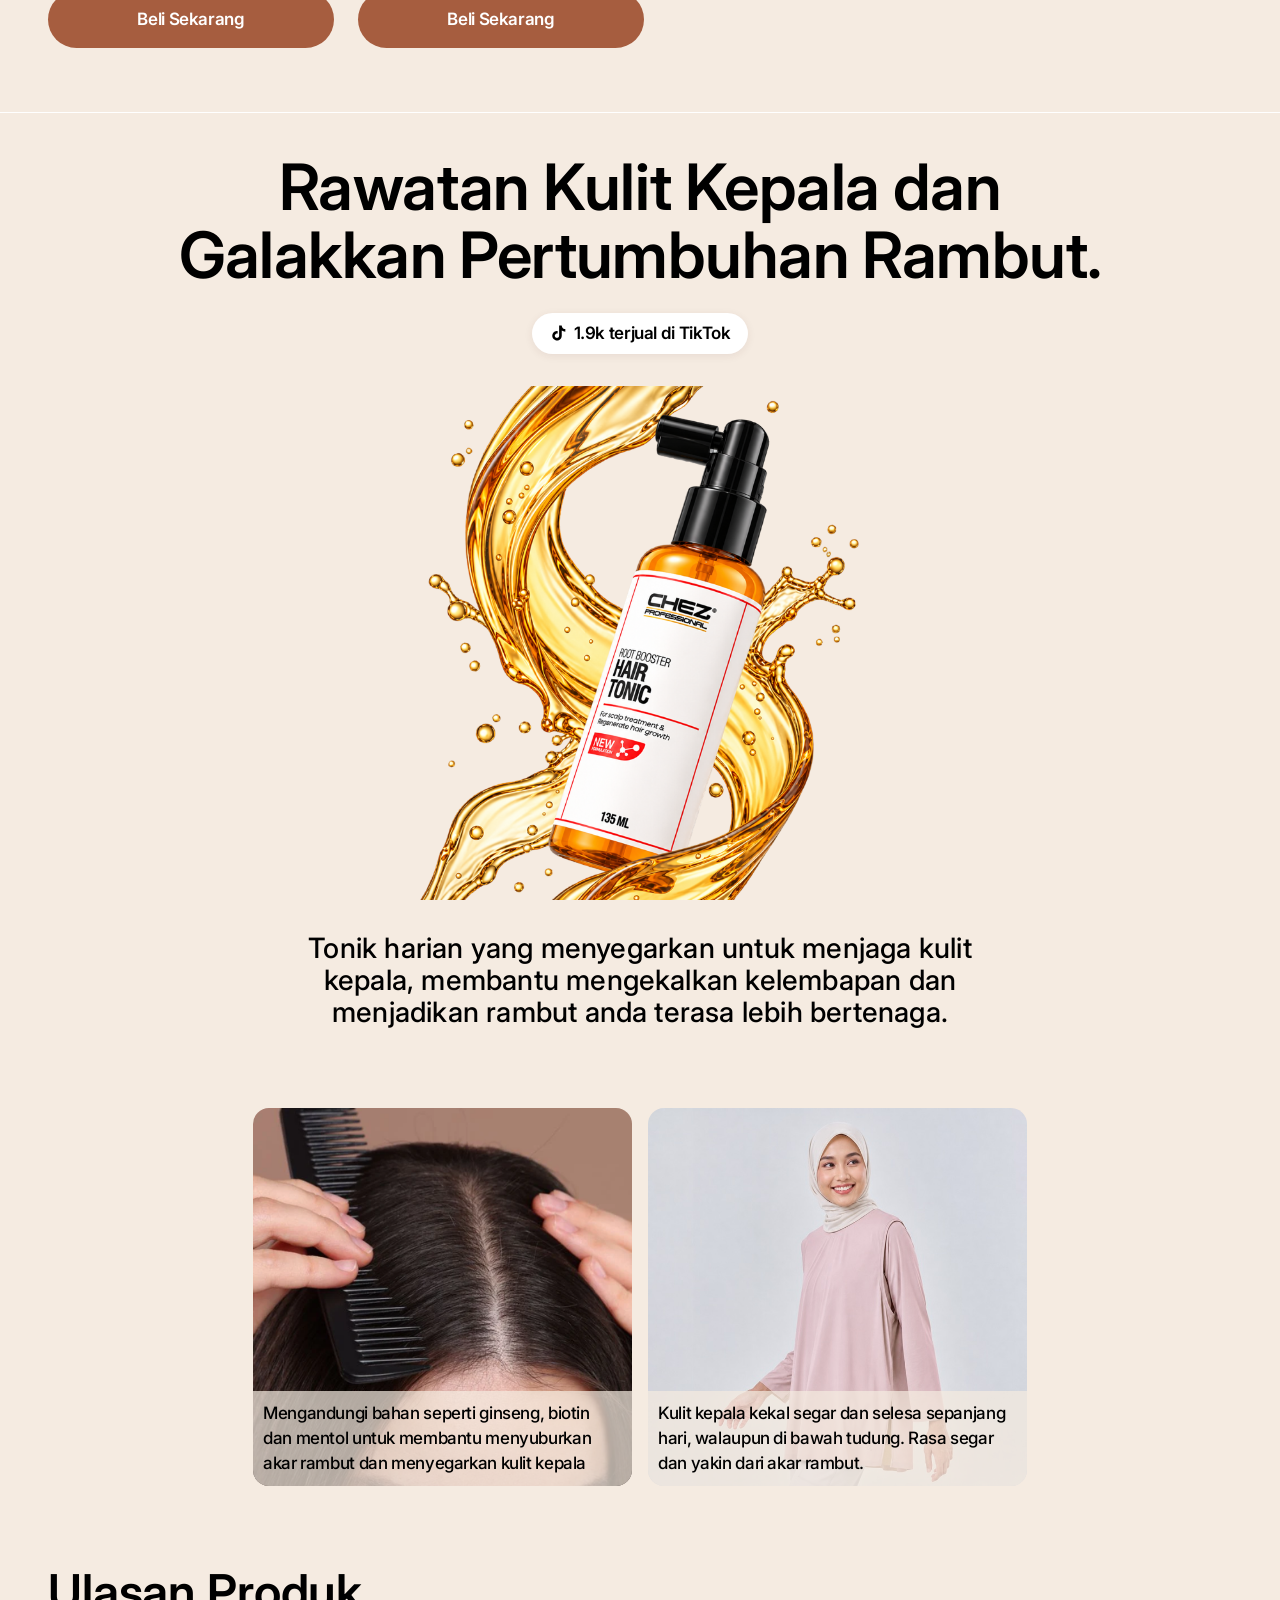
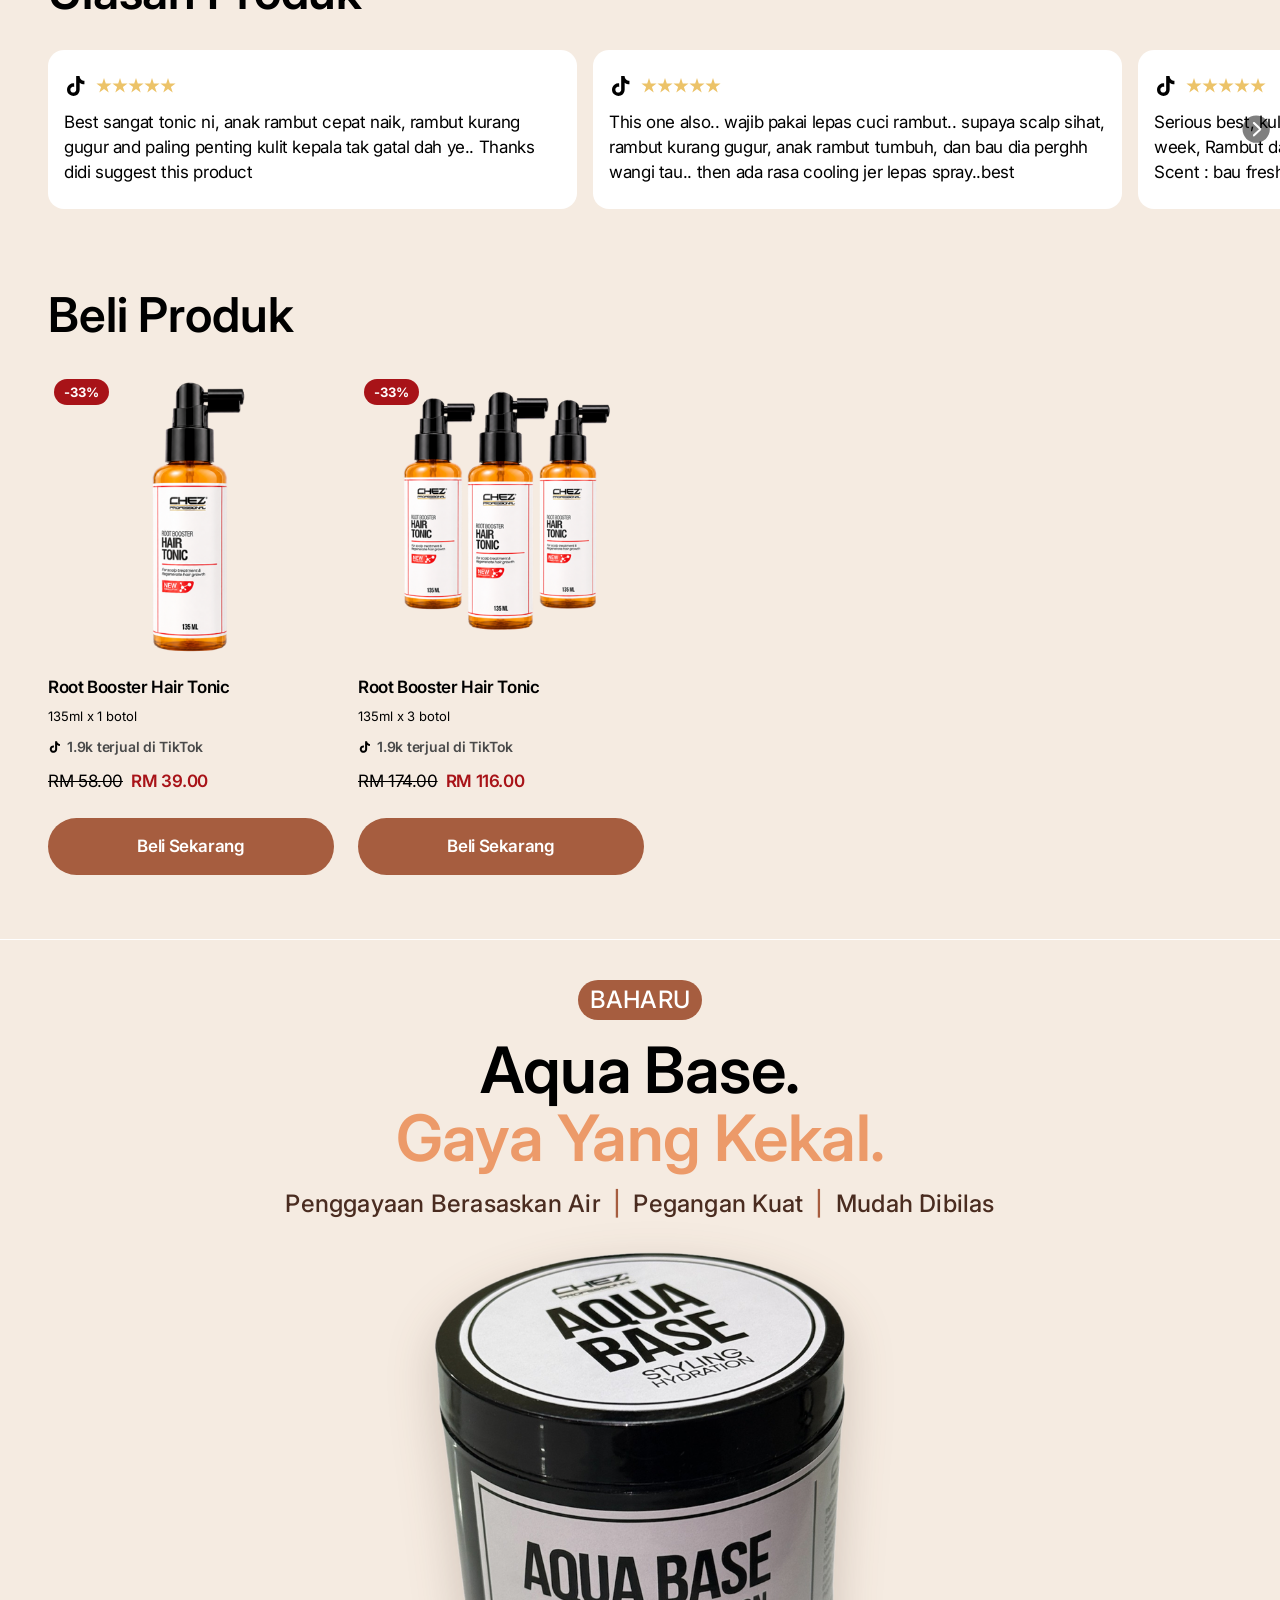
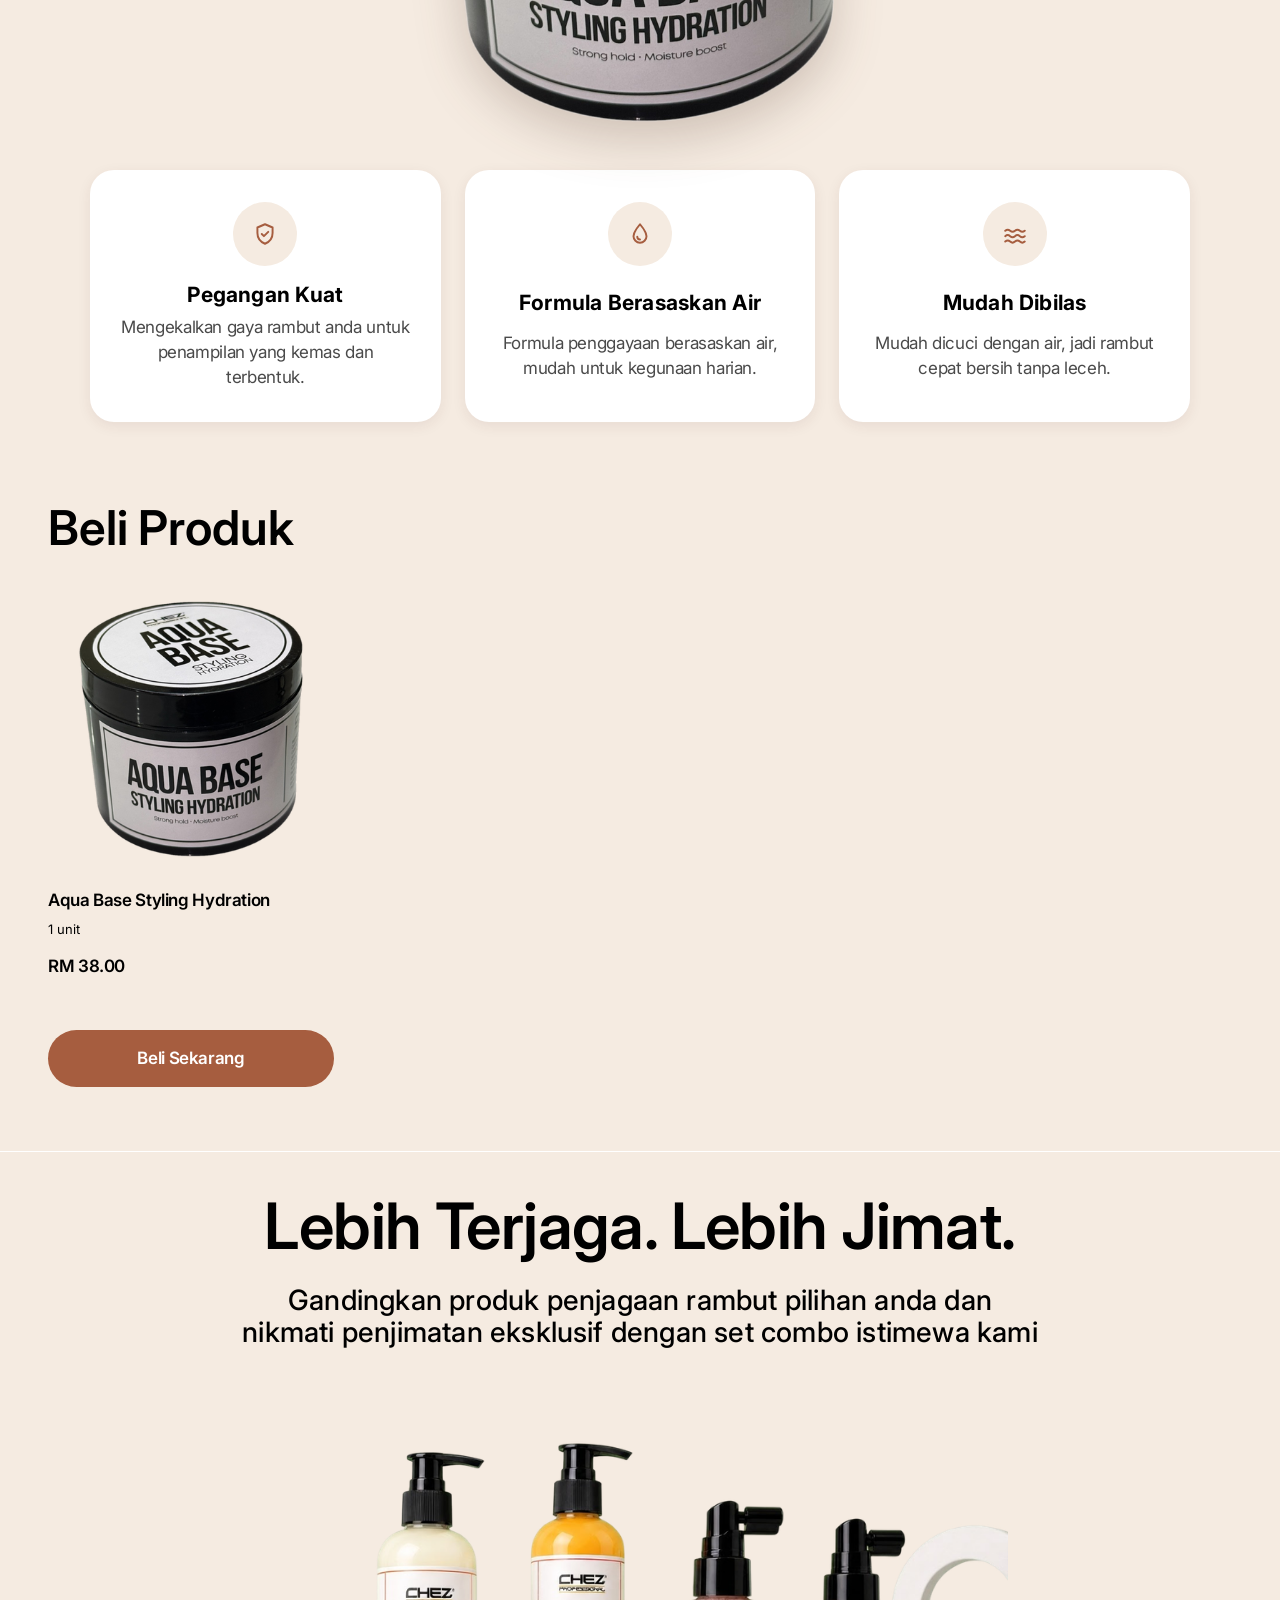
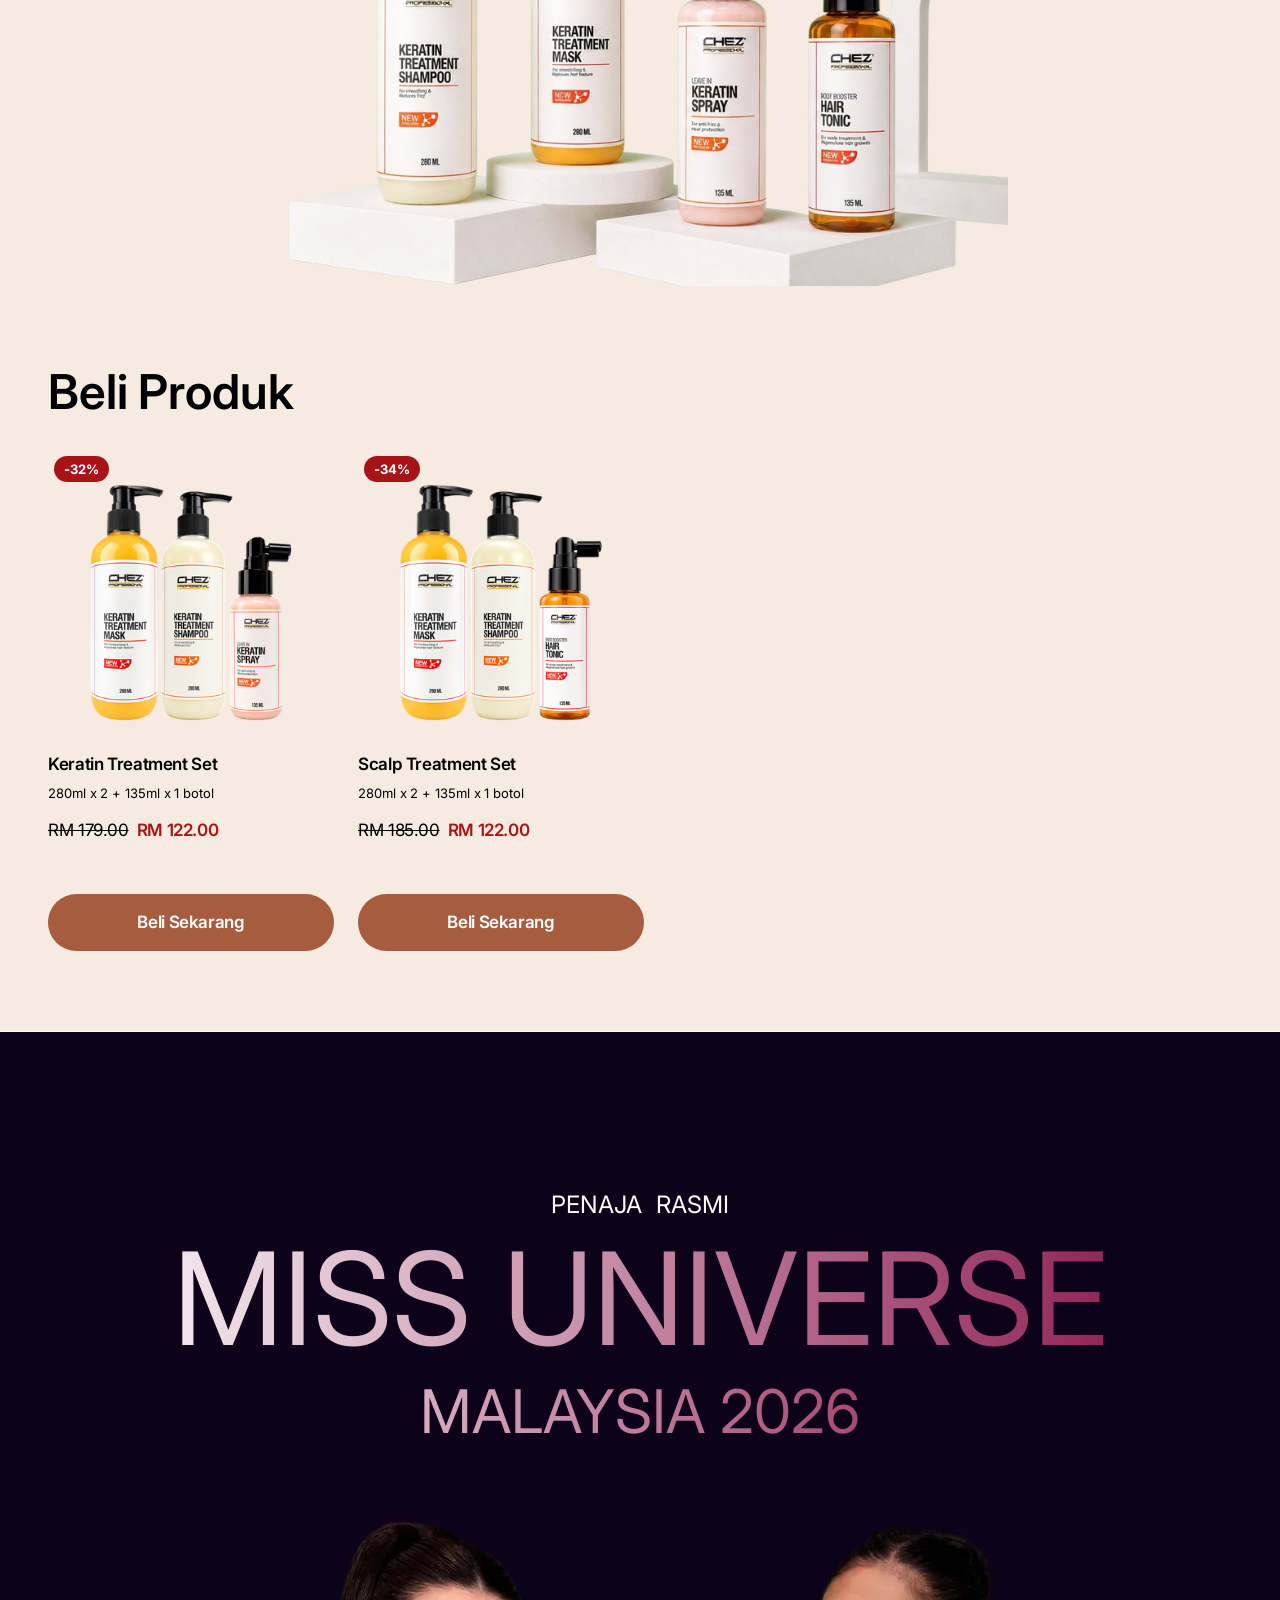
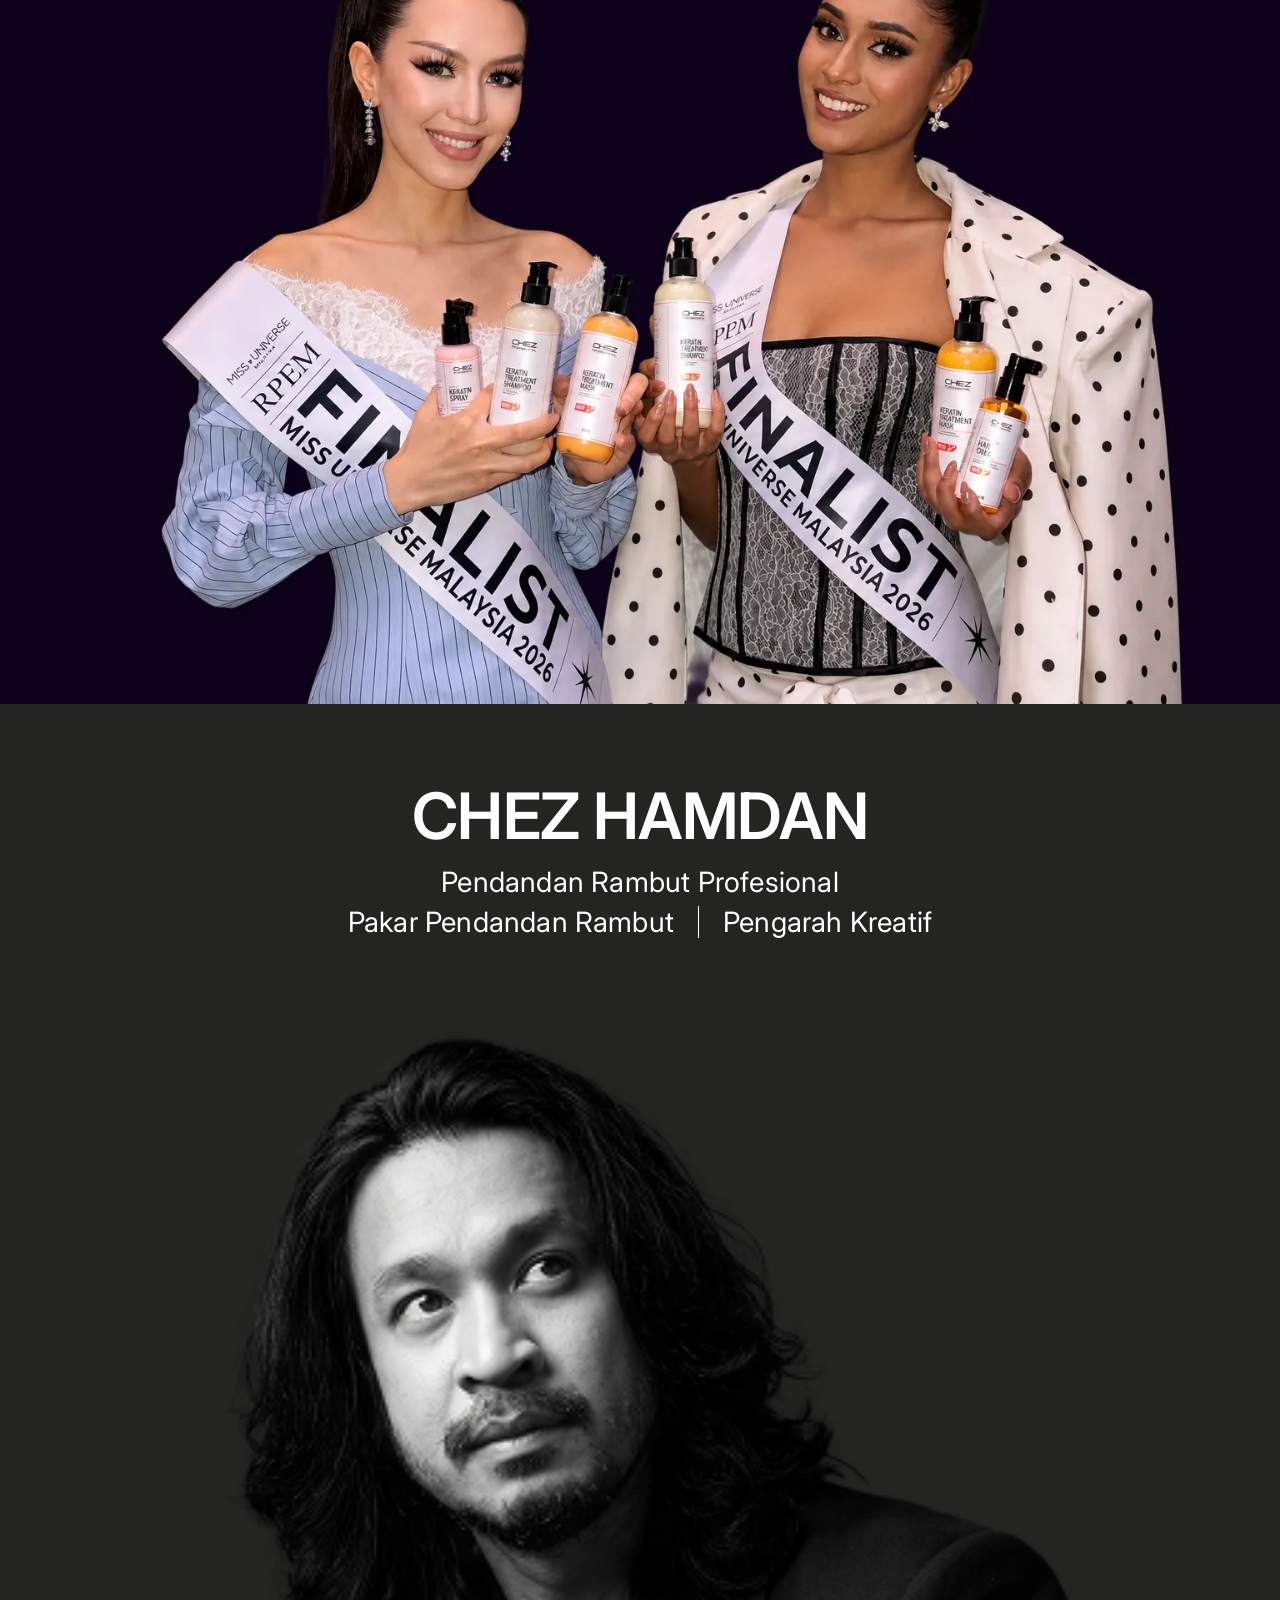
==== commit bcbfae90: "Floating WhatsApp button for enquiries on every page Opens a chat with +60 11-5950 0464 with a greet" ====
--- a/index.html
+++ b/index.html
@@ -69,7 +69,7 @@
   <link rel="preconnect" href="https://fonts.googleapis.com">
   <link rel="preconnect" href="https://fonts.gstatic.com" crossorigin>
   <link href="https://fonts.googleapis.com/css2?family=Inter:wght@400;500;600;700&display=swap" rel="stylesheet">
-  <link rel="stylesheet" href="styles.css?v=181a8c33">
+  <link rel="stylesheet" href="styles.css?v=255cec7a">
 </head>
 <body>
   <div class="page page--home">
@@ -513,6 +513,6 @@
   <script type="module" src="cart.js?v=ace76160"></script>
   <script type="module" src="script.js?v=4cb71998"></script>
   <script src="assets/track.js?v=8b8cd4fc" defer></script>
-  <script src="assets/footer.js?v=4839e892" defer></script>
+  <script src="assets/footer.js?v=47b5aed7" defer></script>
 </body>
 </html>
--- a/styles.css
+++ b/styles.css
@@ -2283,6 +2283,54 @@
 
 .promo__cta { margin-top: 4px; }
 
+/* ---------- Floating WhatsApp button (every page, added by footer.js) ---------- */
+.wa-float {
+  position: fixed;
+  right: calc(16px + env(safe-area-inset-right));
+  bottom: calc(20px + env(safe-area-inset-bottom));
+  z-index: 15; /* under the toast, product sheet, cart and popup */
+  display: flex;
+  align-items: center;
+  justify-content: center;
+  width: 56px;
+  height: 56px;
+  border-radius: 50%;
+  background: #25d366;
+  color: #fff;
+  box-shadow: 0 6px 18px rgba(0, 0, 0, 0.22);
+  text-decoration: none;
+  transition: transform 0.15s ease, box-shadow 0.15s ease;
+}
+
+.wa-float:hover { transform: translateY(-2px); box-shadow: 0 10px 24px rgba(0, 0, 0, 0.26); }
+.wa-float:active { transform: scale(0.96); }
+.wa-float:focus-visible { outline: 3px solid var(--color-brown); outline-offset: 3px; }
+
+/* The label shows on computers only, beside the icon */
+.wa-float__label { display: none; }
+
+@media (min-width: 768px) {
+  .wa-float {
+    right: 24px;
+    bottom: 24px;
+    width: auto;
+    height: 56px;
+    gap: 8px;
+    padding: 0 22px 0 16px;
+    border-radius: 99px;
+  }
+
+  .wa-float__label {
+    display: inline;
+    font-size: 17px; /* Headline */
+    line-height: 22px;
+    font-weight: 600;
+    letter-spacing: -0.43px;
+  }
+}
+
+@media print { .wa-float { display: none; } }
+
 /* ---------- Footer (every page) ---------- */
 .site-footer {
   display: flex;
